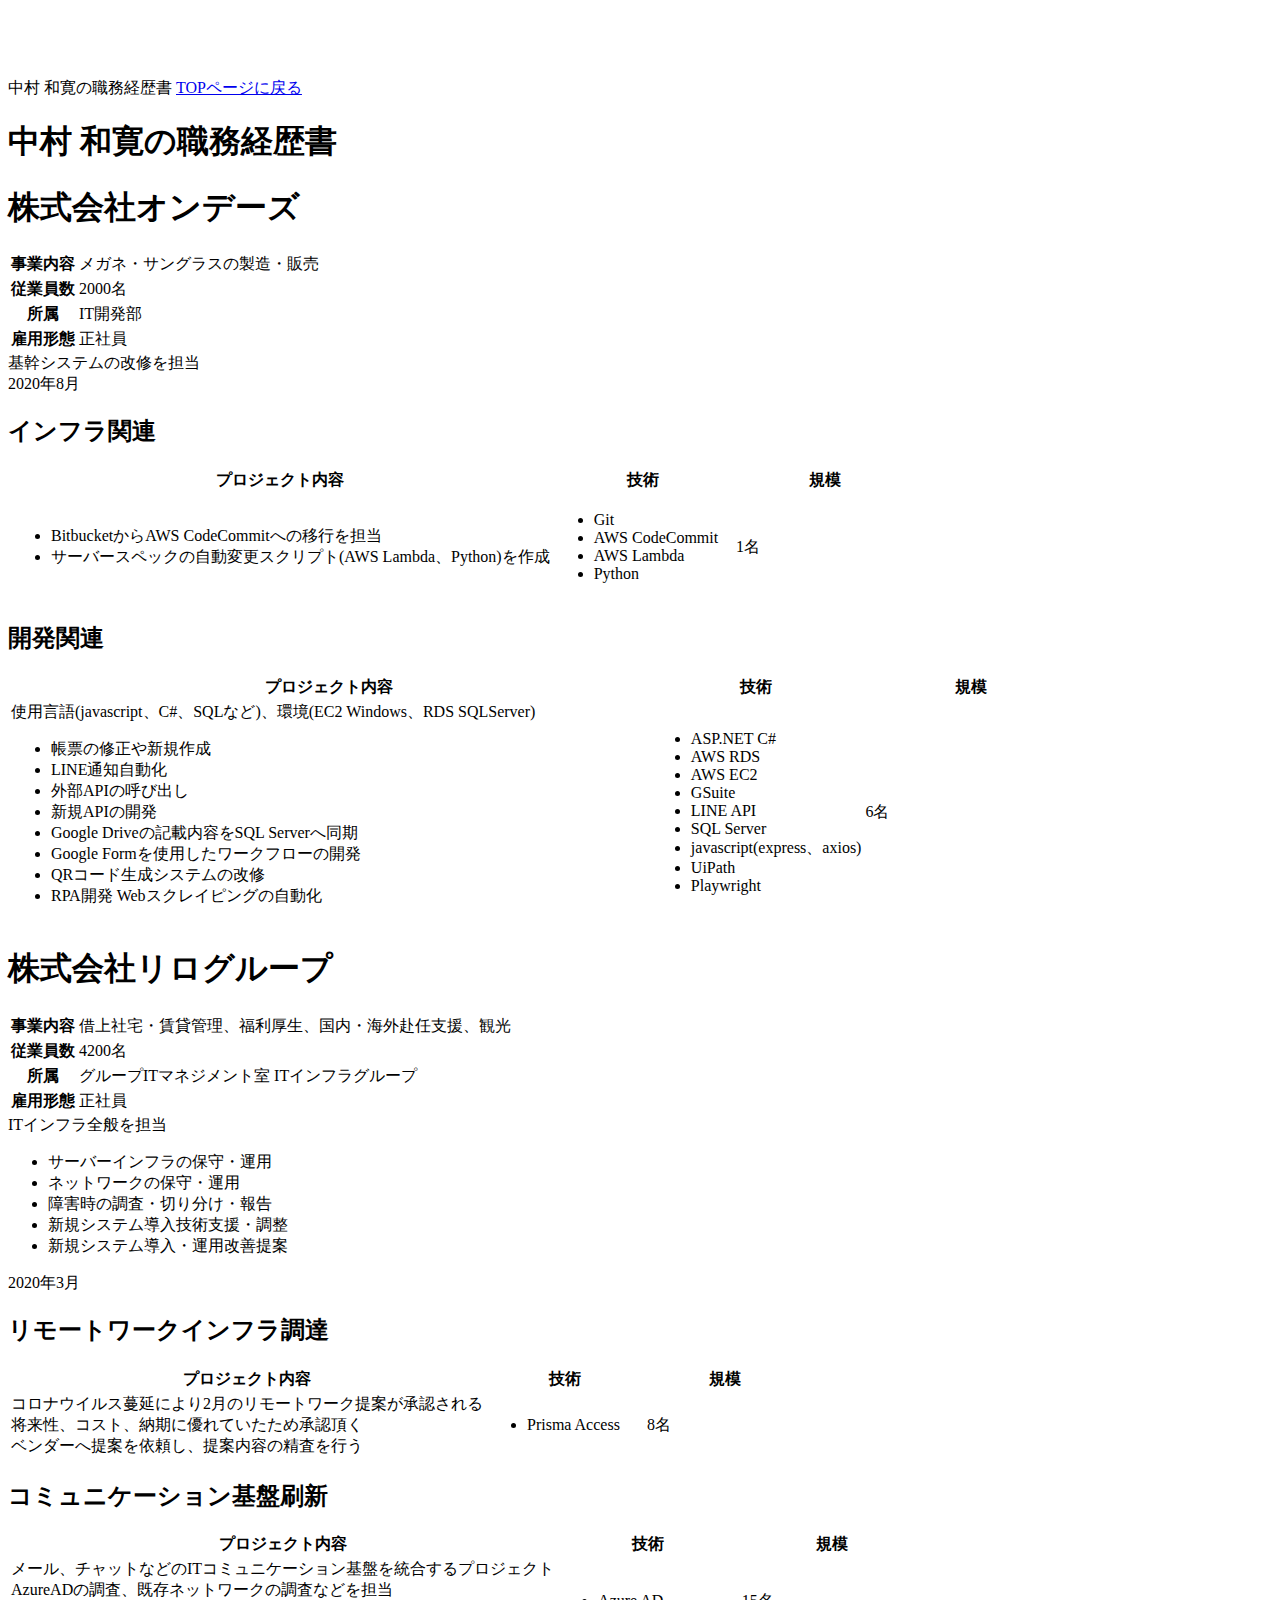
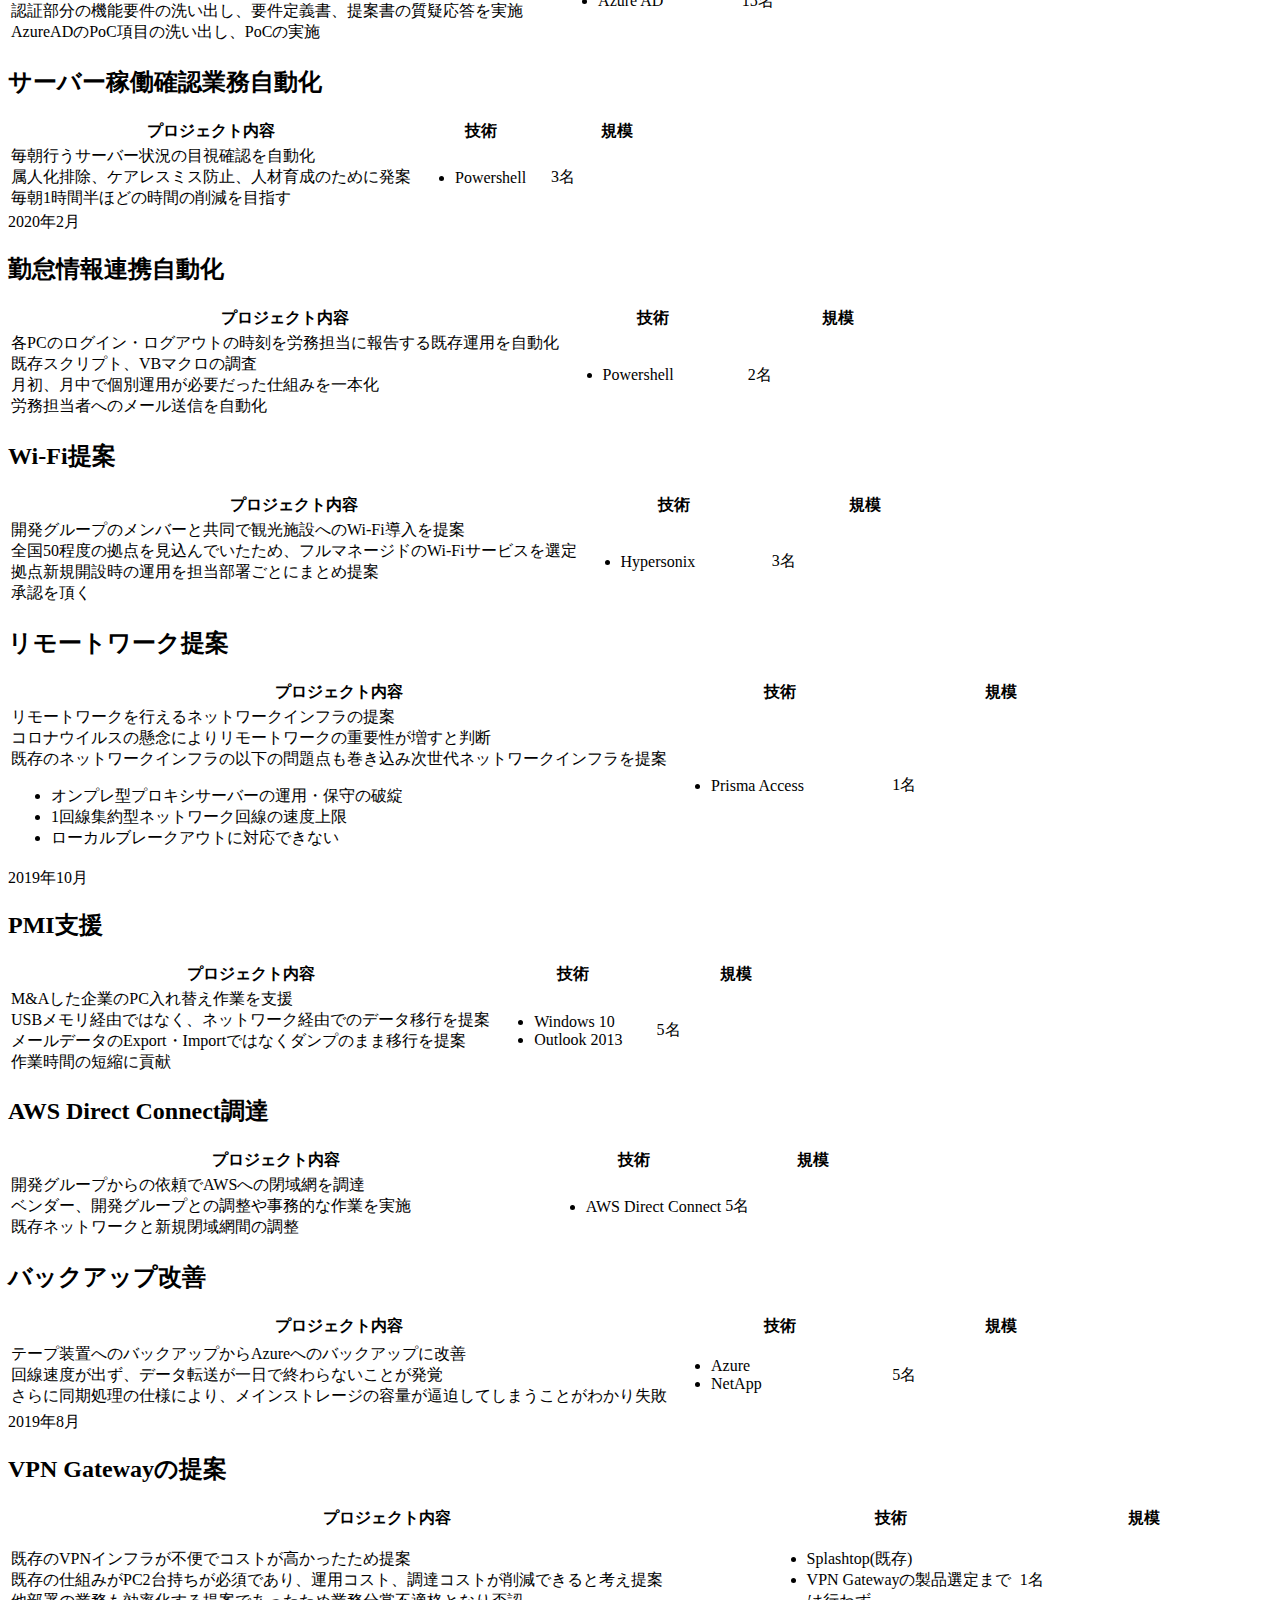
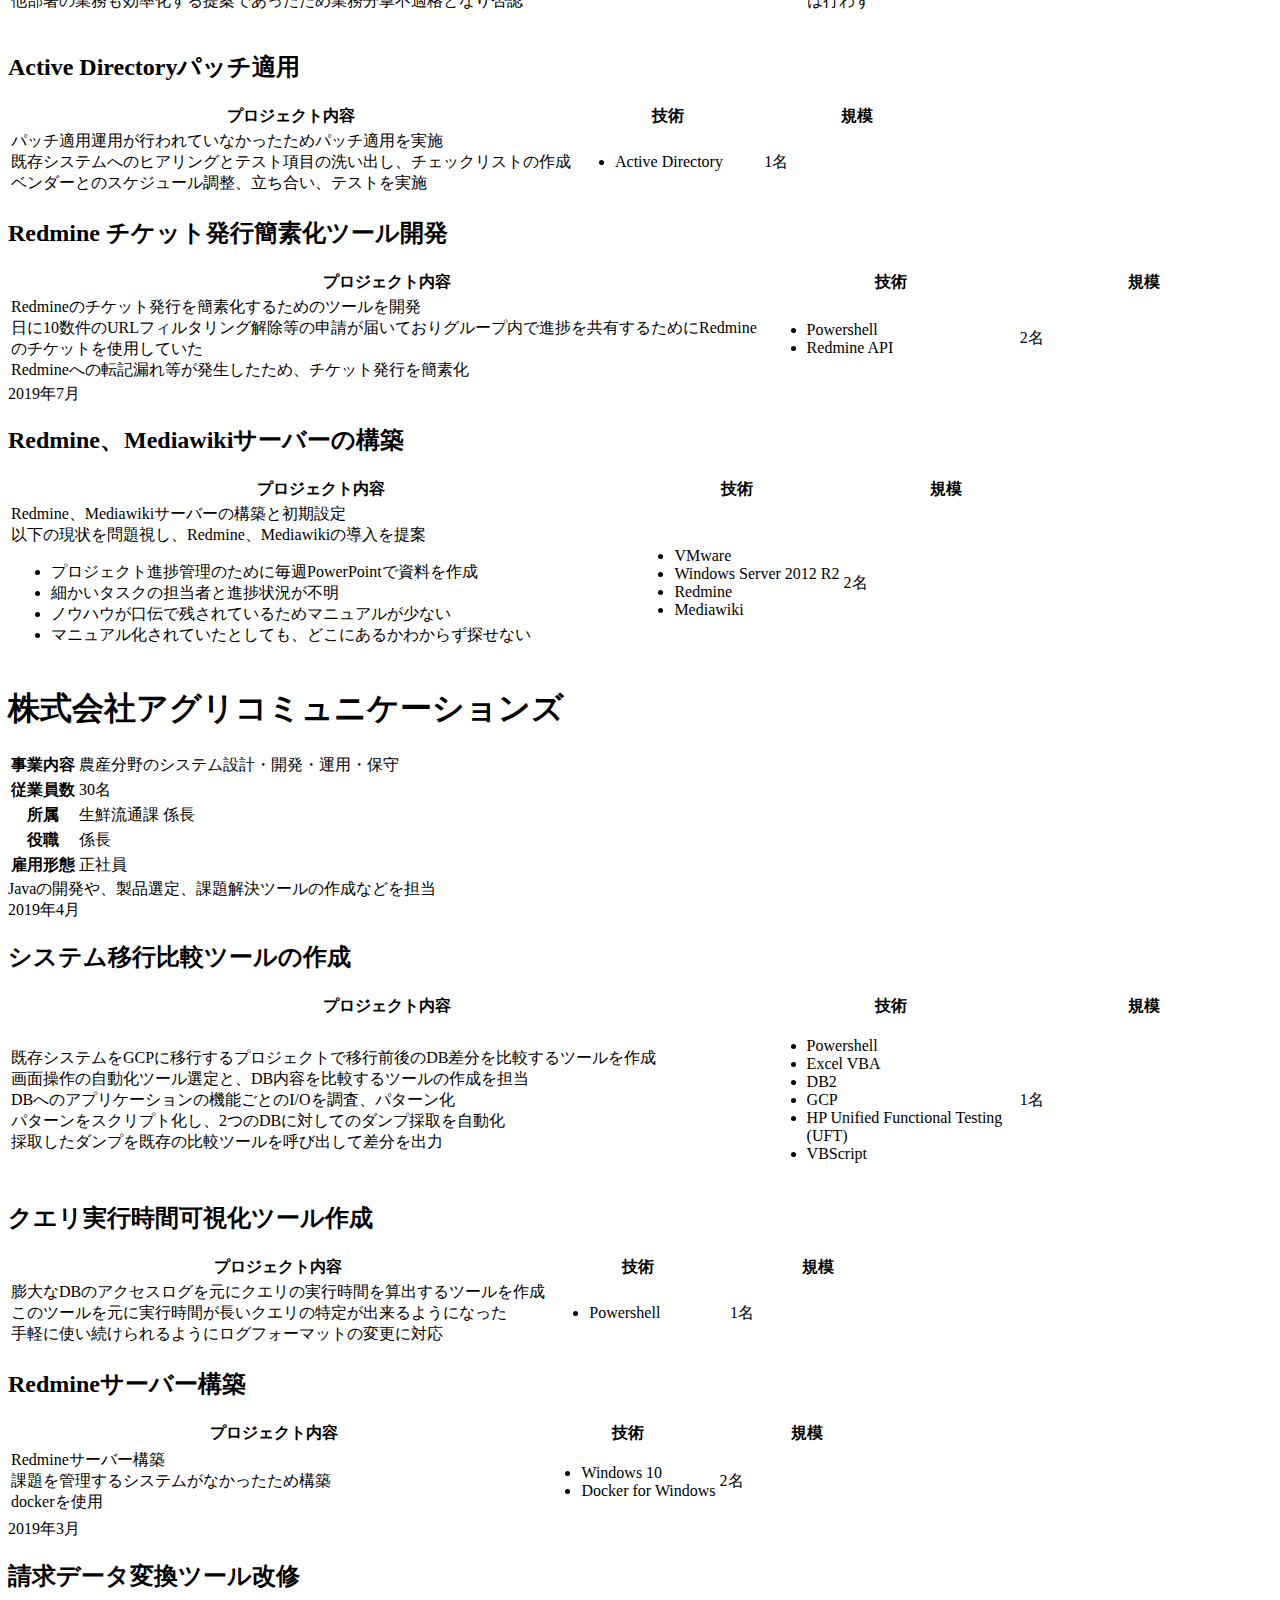
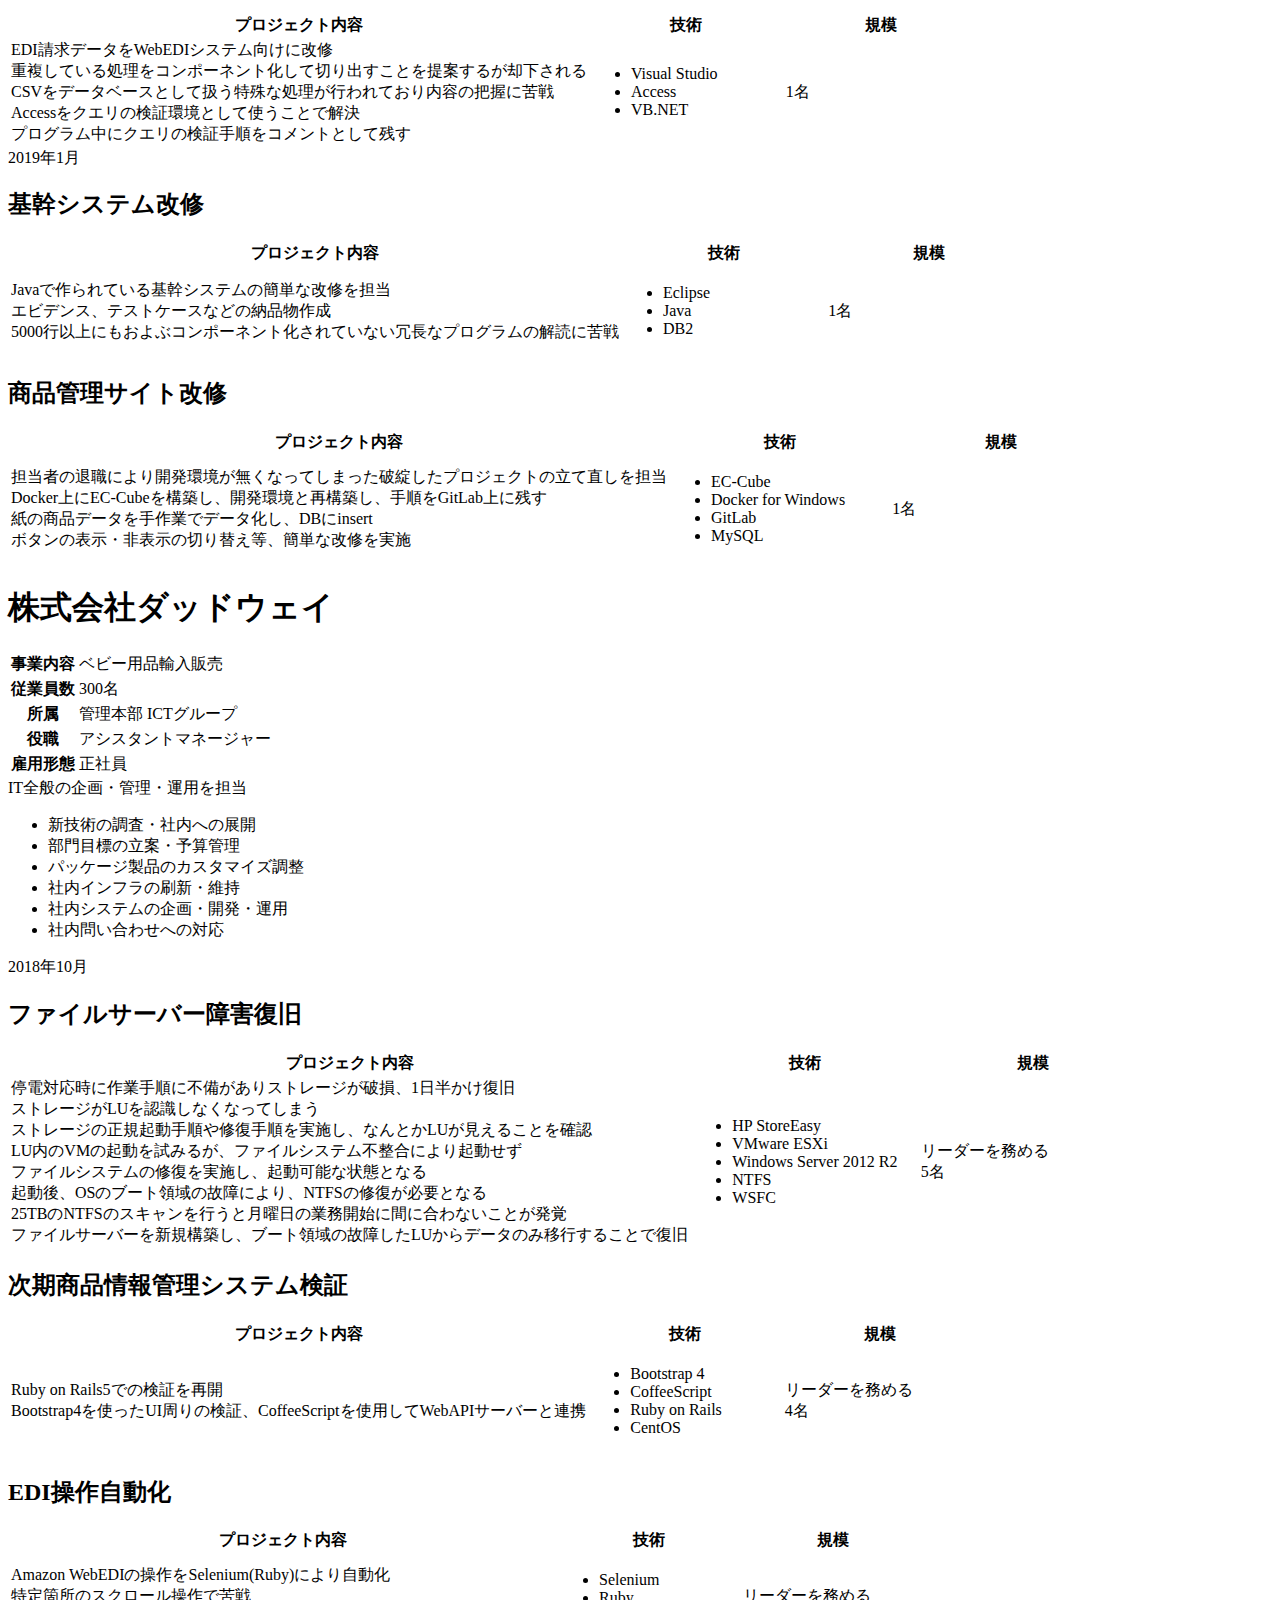
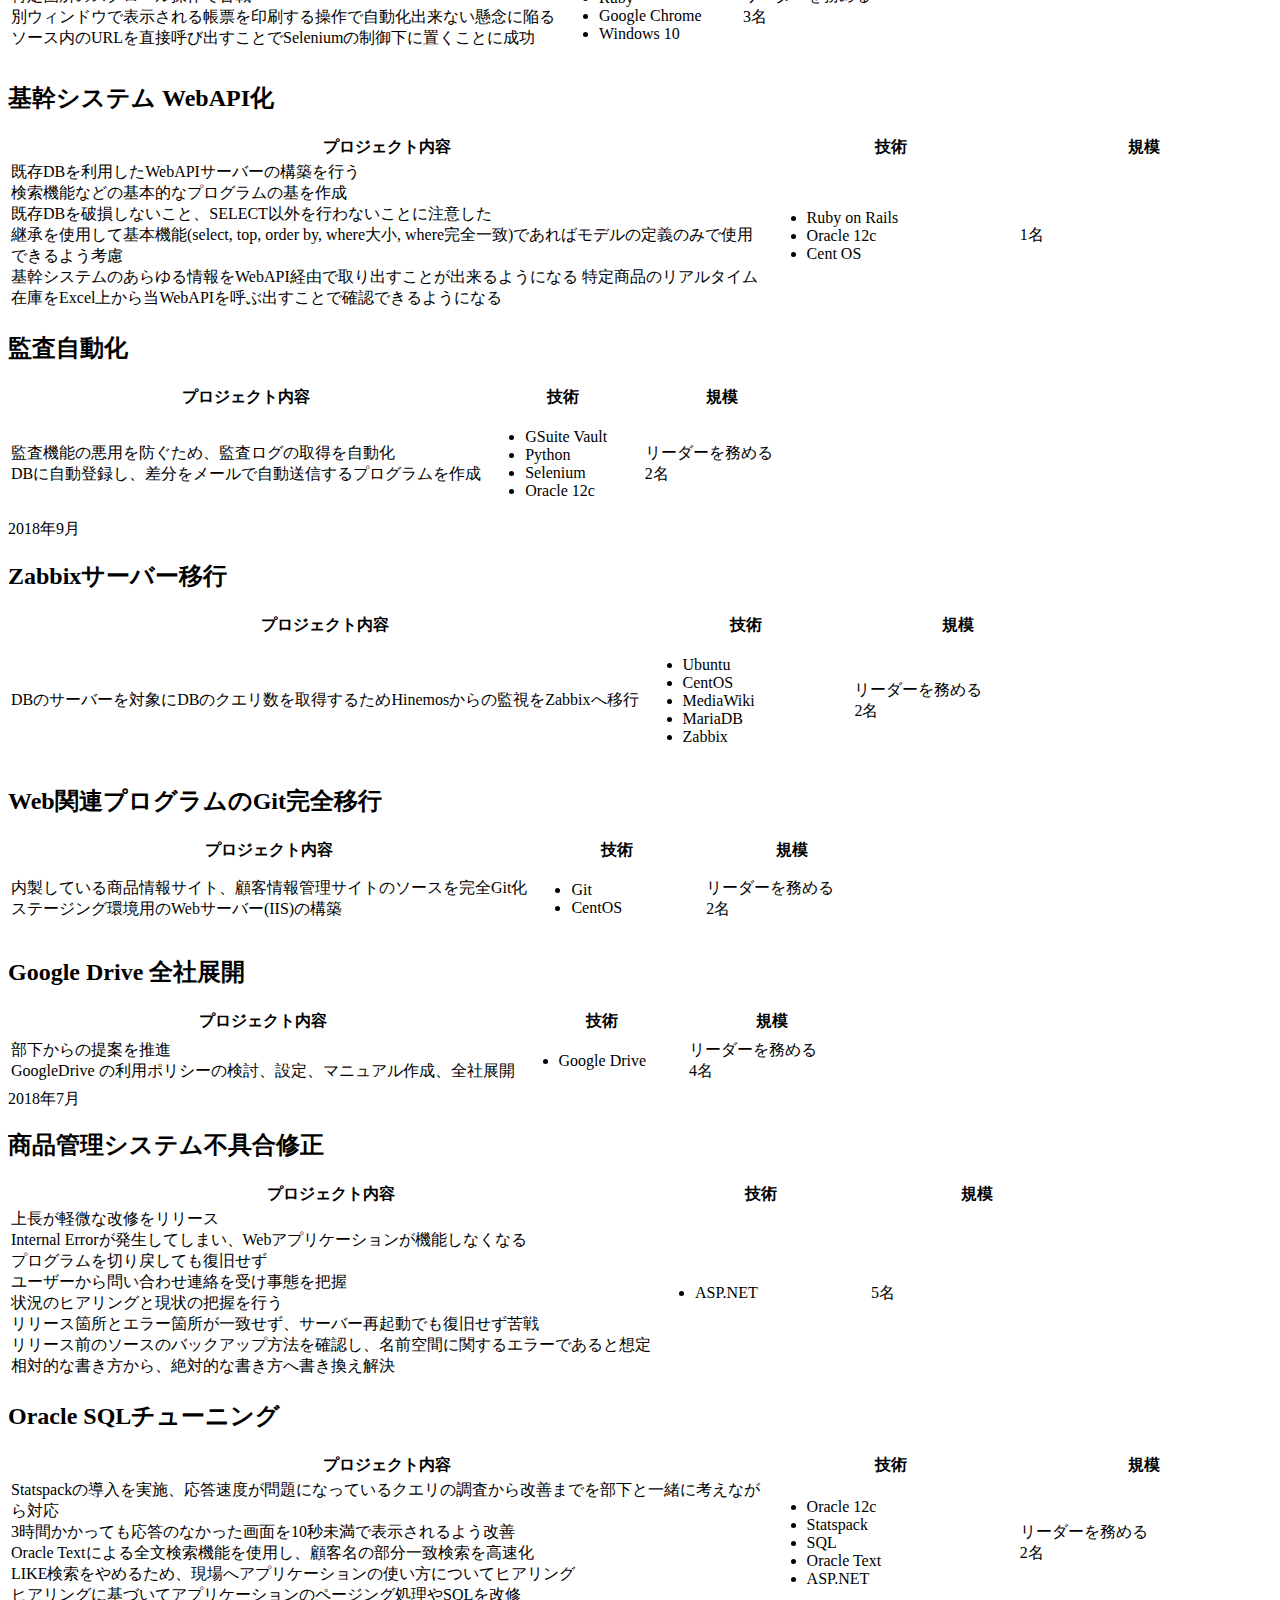
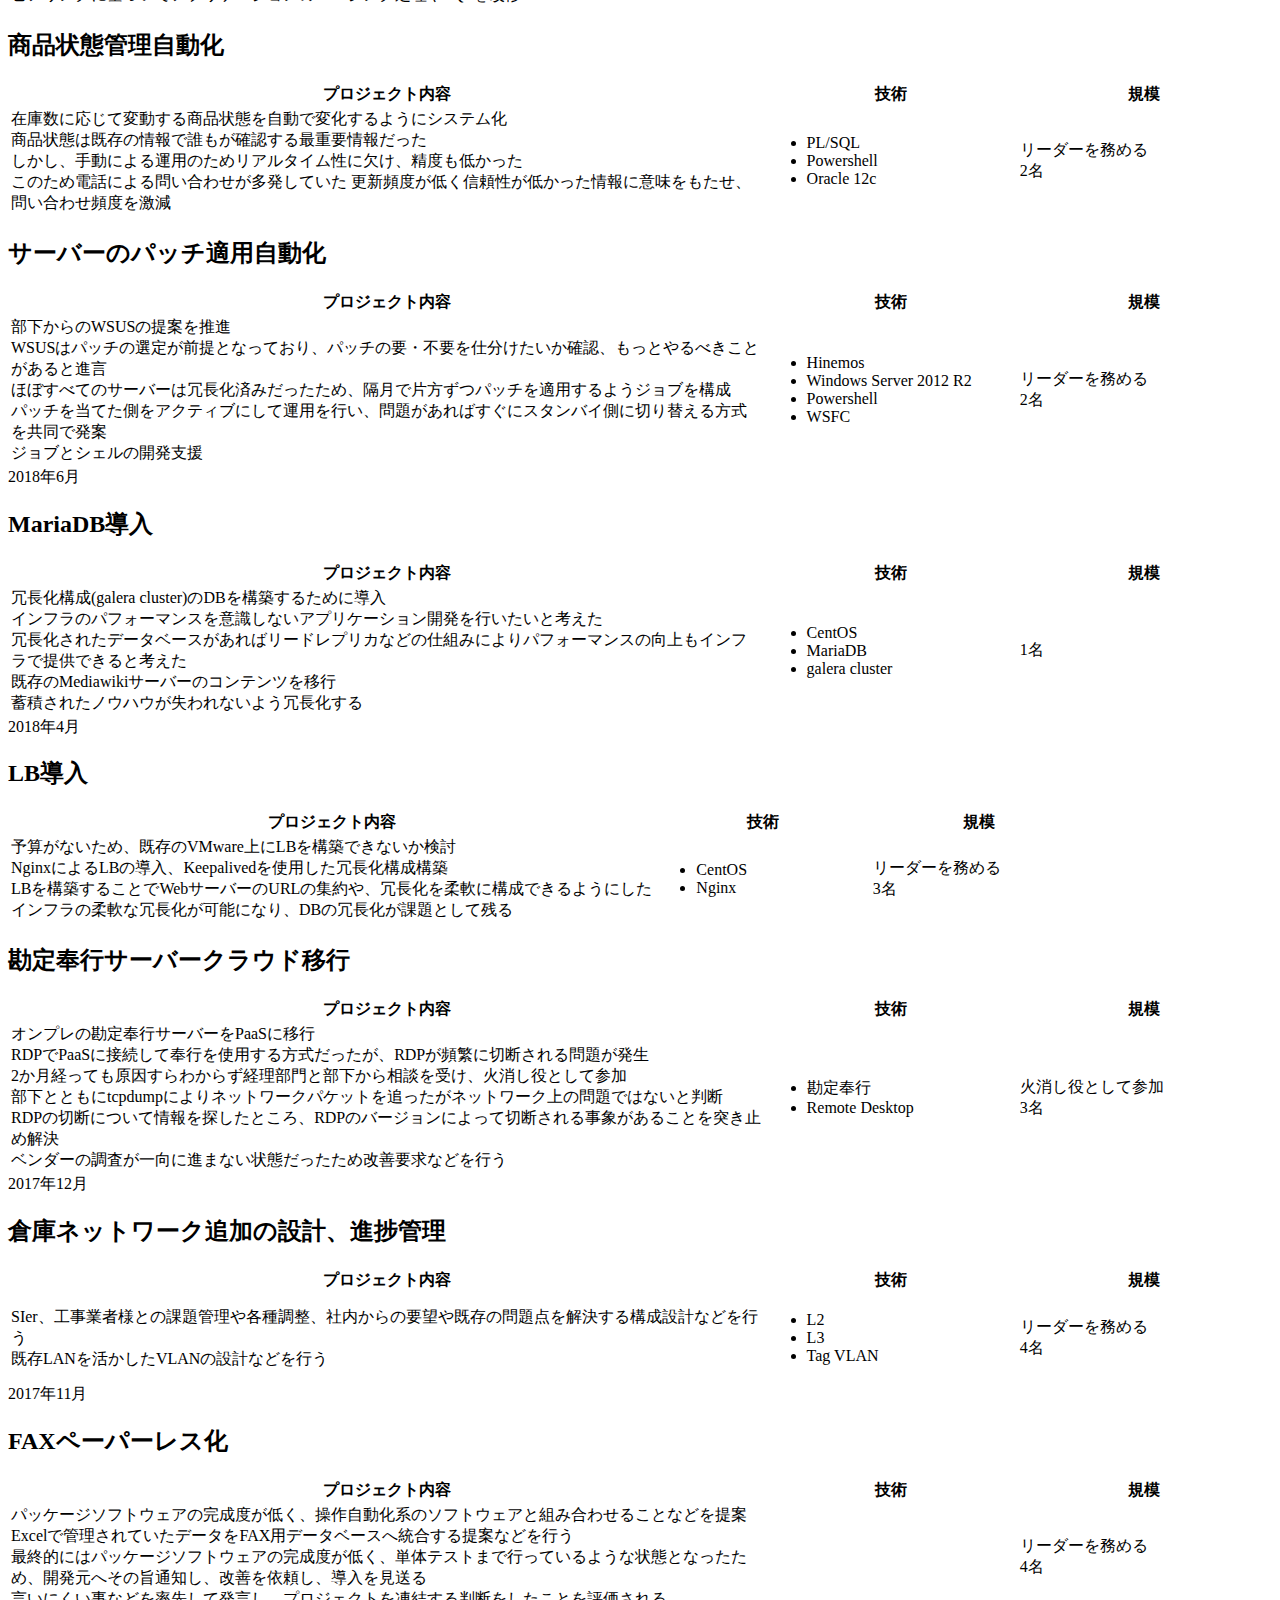
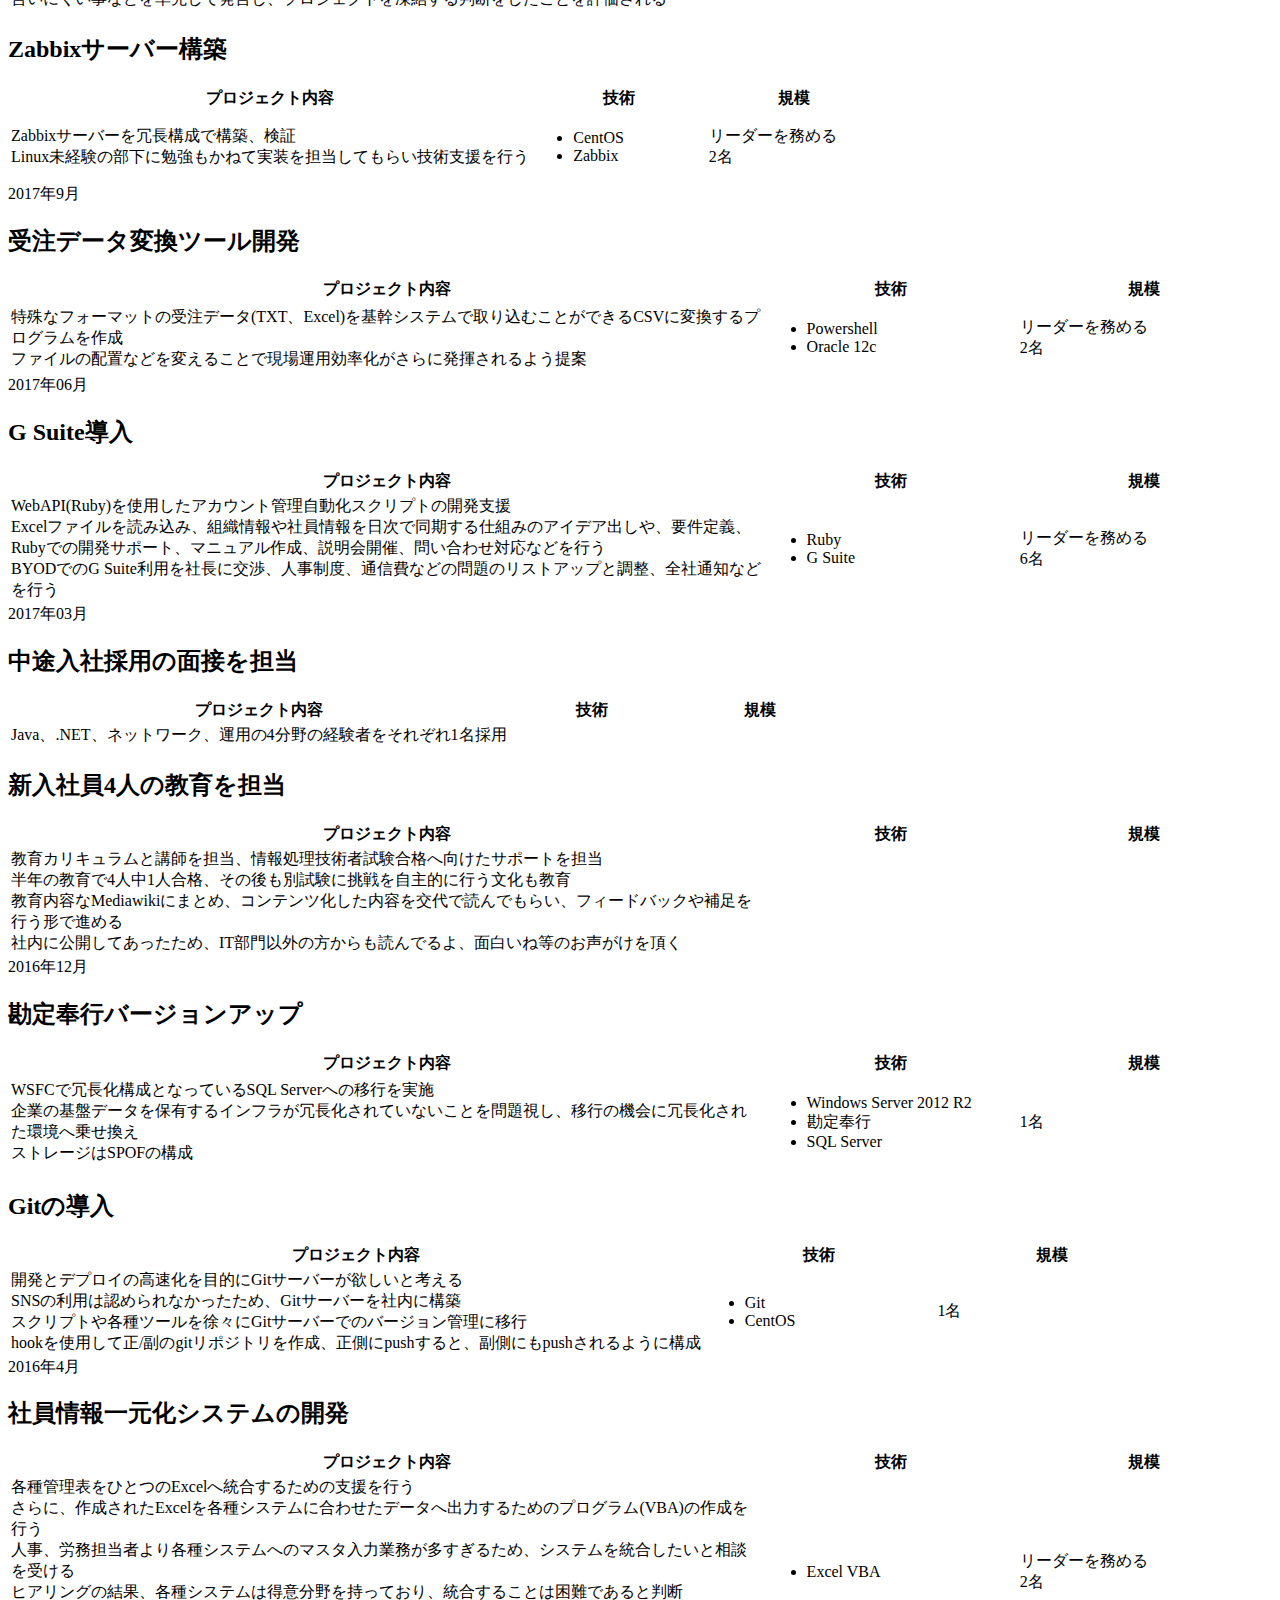
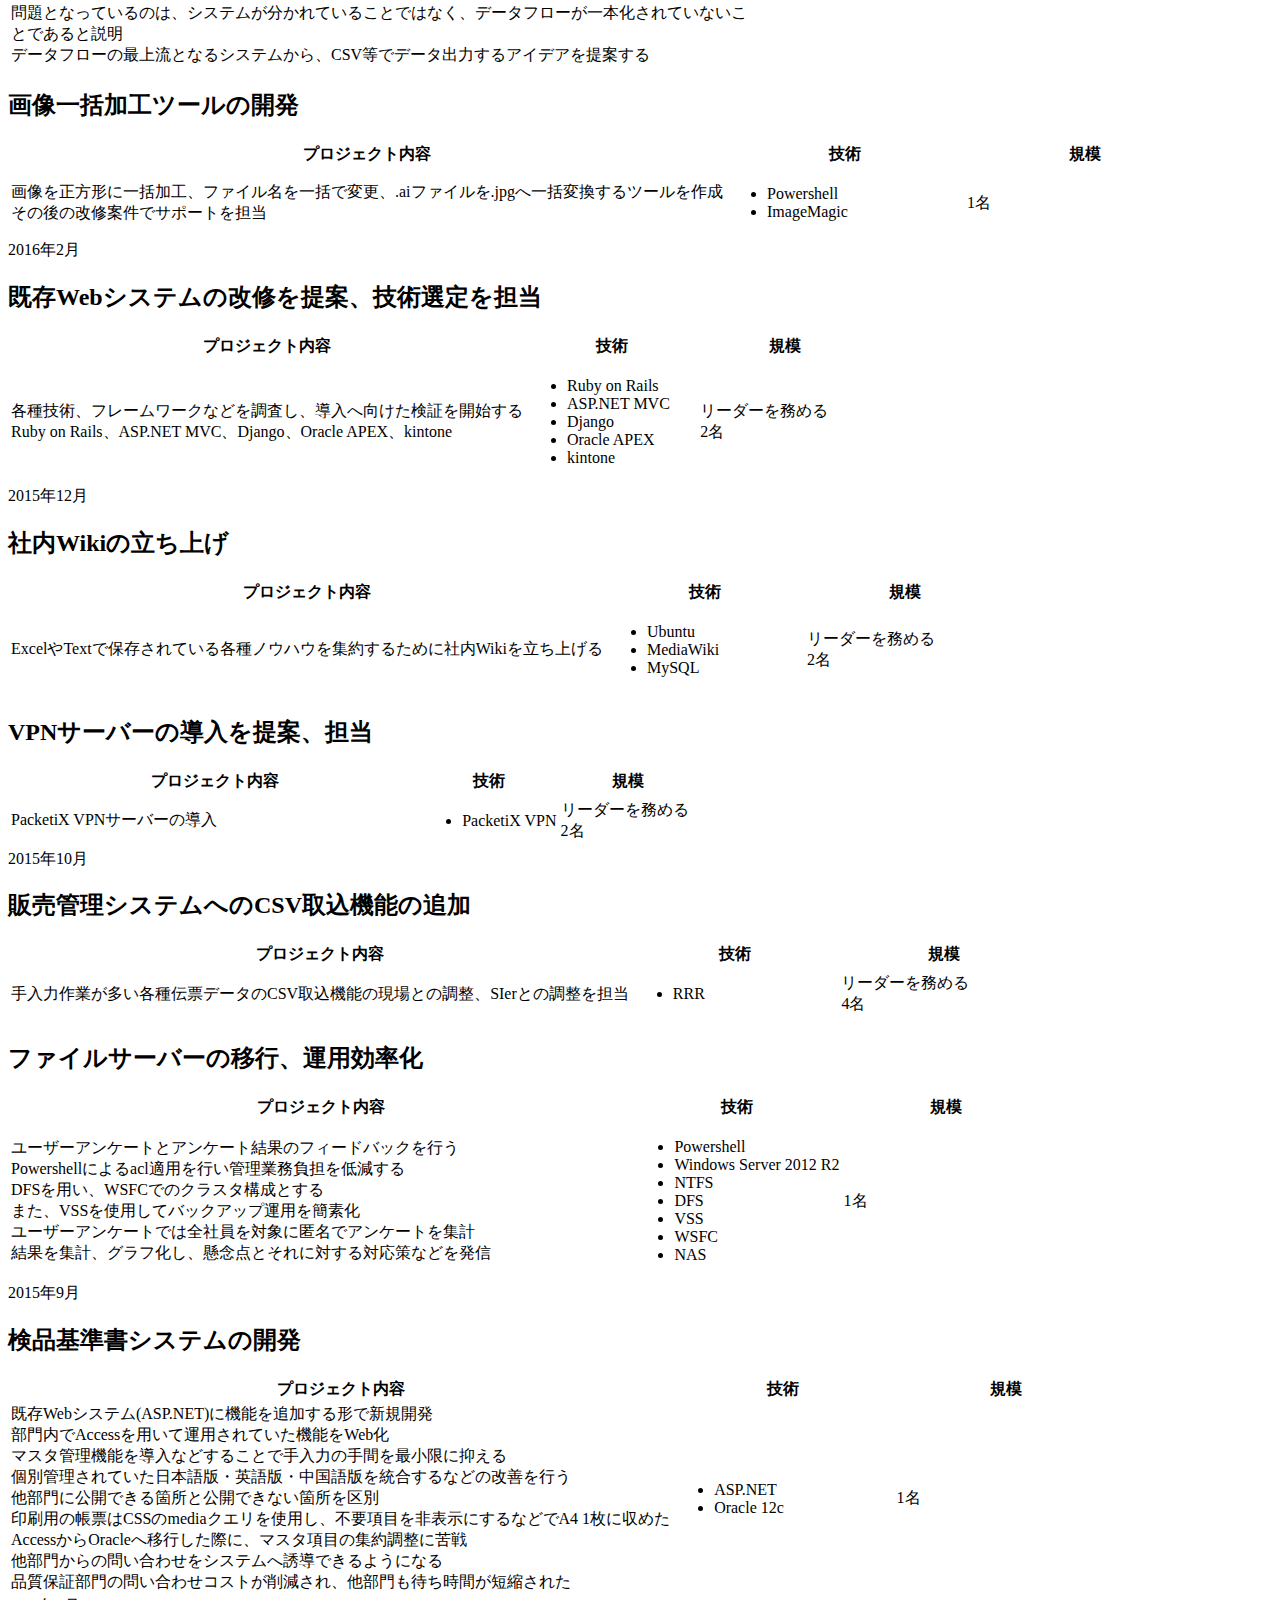
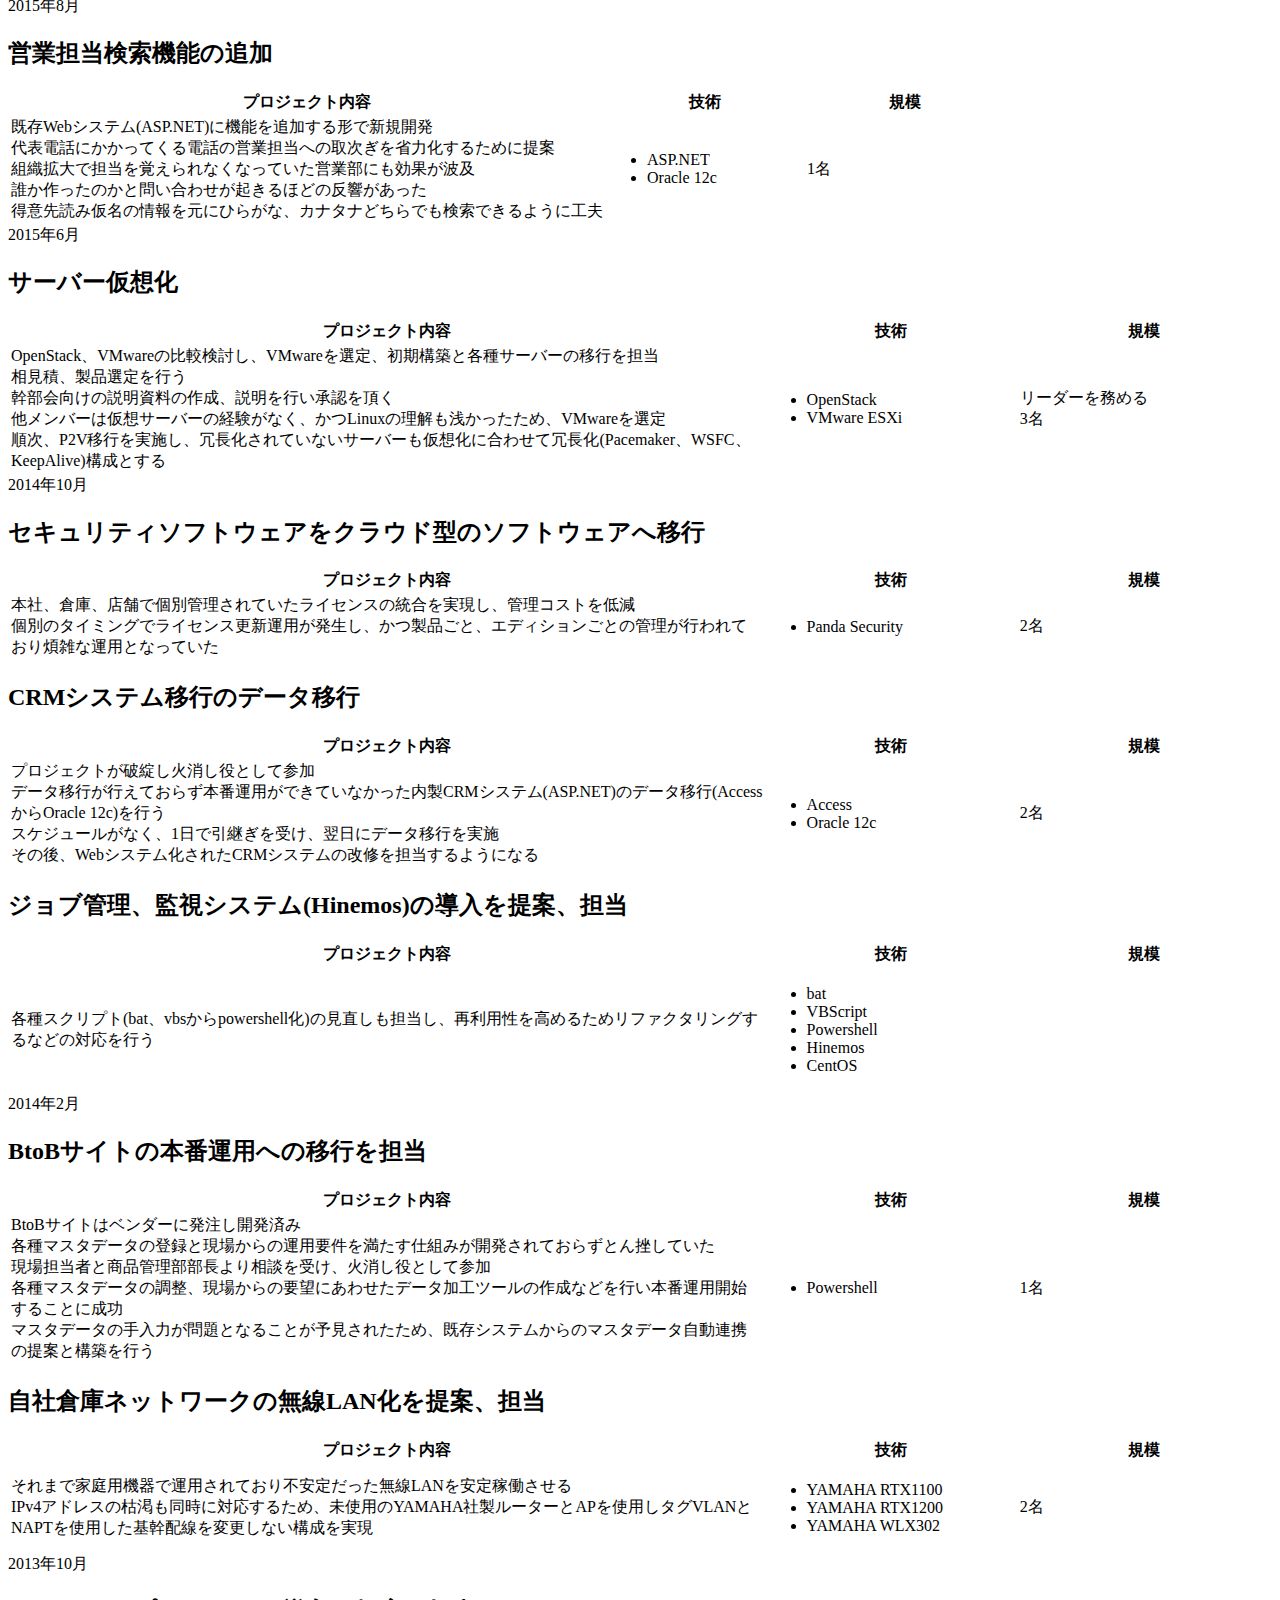
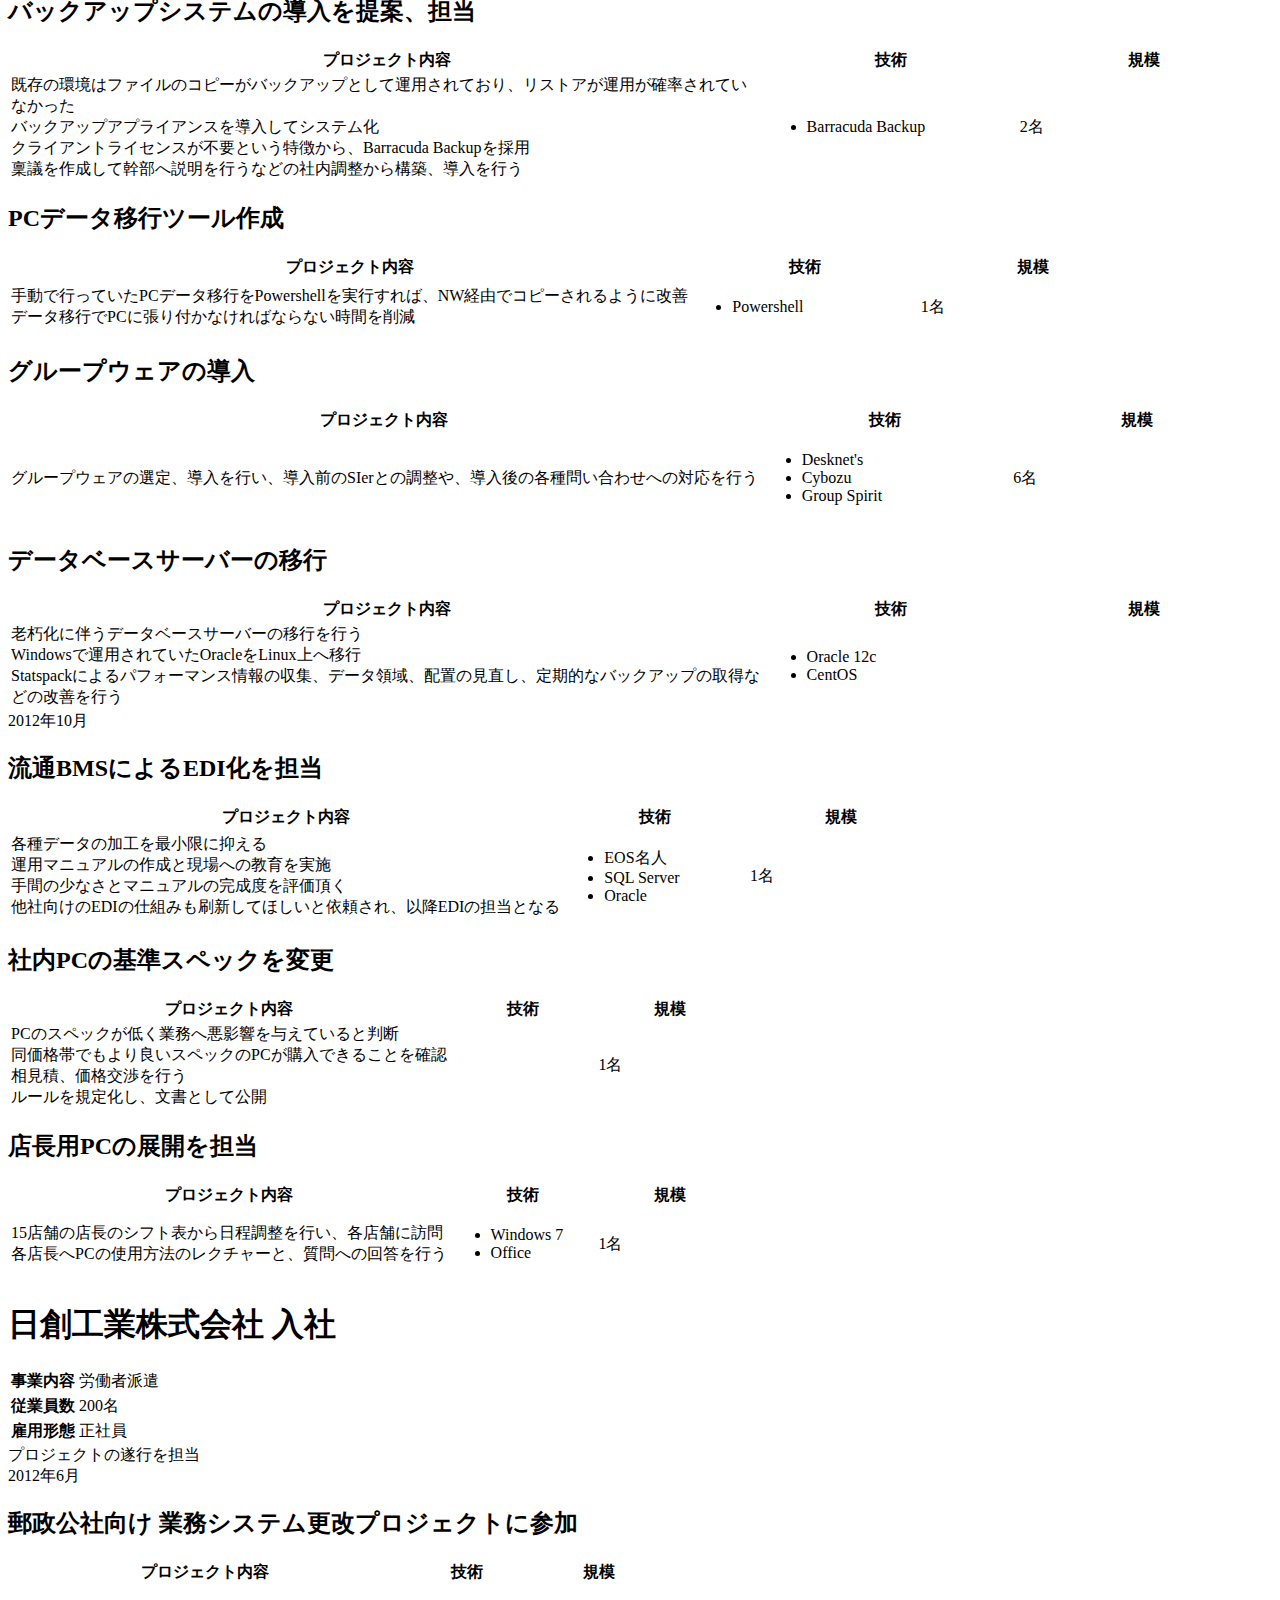
==== career.html @ aac7bb03 "RPAを追加、インフラと開発で大別" ====
<!DOCTYPE html>
<html>
<head>
    <!-- Global site tag (gtag.js) - Google Analytics -->
    <script async src="https://www.googletagmanager.com/gtag/js?id=UA-168912516-1"></script>
    <script>
        window.dataLayer = window.dataLayer || [];
        function gtag(){dataLayer.push(arguments);}
        gtag('js', new Date());

        gtag('config', 'UA-168912516-1');
    </script>

    <meta charset='utf-8'>
    <meta name="viewport" content="width=device-width, initial-scale=1, shrink-to-fit=no">
    <title>中村 和寛のポートフォリオ</title>

    <!-- for GitHub Pages
    <base href="https://kazuhironakamur.github.io/portfolio/" charset="utf-8" />
    -->
    <base href="https://kazuhironakamur.github.io/portfolio/" charset="utf-8" />

    <!-- Bootstrap CSS -->
    <link rel="stylesheet" href="https://stackpath.bootstrapcdn.com/bootstrap/4.2.1/css/bootstrap.min.css" integrity="sha384-GJzZqFGwb1QTTN6wy59ffF1BuGJpLSa9DkKMp0DgiMDm4iYMj70gZWKYbI706tWS" crossorigin="anonymous">
    <link rel="stylesheet" href="style.css" type="text/css" />
    <link rel="shortcut icon" type="image/x-icon" href="favicon.ico">
</head>
<body>
    <div class="container-fulid">
        <nav class="navbar fixed-top navbar-dark bg-dark">
            <span class="navbar-brand mb-0 h1">中村 和寛の職務経歴書</span>
            <a class="btn btn-light btn-sm" href="./index.html">
                TOPページに戻る
            </a>
        </nav>
    </div>
    
    <div class="container">
        <h1>
            中村 和寛の職務経歴書
        </h1>

        <div class="jumbotron">
            <h1>
                株式会社オンデーズ
            </h1>
            <table class="table table-bordered stripchart">
                <tbody>
                    <tr>
                        <th>事業内容</th>
                        <td>メガネ・サングラスの製造・販売</td>
                    </tr>
                    <tr>
                        <th>従業員数</th>
                        <td>2000名</td>
                    </tr>
                    <tr>
                        <th>所属</th>
                        <td>IT開発部</td>
                    </tr>
                    <tr>
                        <th>雇用形態</th>
                        <td>正社員</td>
                    </tr>
                </tbody>
            </table>
            <div>
                基幹システムの改修を担当
            </div>
        </div>

        <div class="badge badge-light">
            2020年8月
        </div>

        <h2>
            インフラ関連
        </h2>
        <table class="table table-bordered">
            <thead>
                <th style="width: 60%">プロジェクト内容</th>
                <th style="width: 20%">技術</th>
                <th style="width: 20%">規模</th>
            </thead>
            <tbody>
                <tr>
                    <td>
                        <ul>
                            <li>BitbucketからAWS CodeCommitへの移行を担当</li>
                            <li>サーバースペックの自動変更スクリプト(AWS Lambda、Python)を作成</li>
                        </ul>
                    </td>
                    <td>
                        <ul>
                            <li>Git</li>
                            <li>AWS CodeCommit</li>
                            <li>AWS Lambda</li>
                            <li>Python</li>
                        </ul>
                    </td>
                    <td>1名</td>
                </tr>
            </tbody>
        </table>

        <h2>
            開発関連
        </h2>
        <table class="table table-bordered">
            <thead>
                <th style="width: 60%">プロジェクト内容</th>
                <th style="width: 20%">技術</th>
                <th style="width: 20%">規模</th>
            </thead>
            <tbody>
                <tr>
                    <td>
                        使用言語(javascript、C#、SQLなど)、環境(EC2 Windows、RDS SQLServer) <br>
                        <ul>
                            <li>帳票の修正や新規作成</li>
                            <li>LINE通知自動化</li>
                            <li>外部APIの呼び出し</li>
                            <li>新規APIの開発</li>
                            <li>Google Driveの記載内容をSQL Serverへ同期</li>
                            <li>Google Formを使用したワークフローの開発</li>
                            <li>QRコード生成システムの改修</li>
                            <li>RPA開発 Webスクレイピングの自動化</li>
                        </ul>
                    </td>
                    <td>
                        <ul>
                            <li>ASP.NET C#</li>
                            <li>AWS RDS</li>
                            <li>AWS EC2</li>
                            <li>GSuite</li>
                            <li>LINE API</li>
                            <li>SQL Server</li>
                            <li>javascript(express、axios)</li>
                            <li>UiPath</li>
                            <li>Playwright</li>
                        </ul>
                    </td>
                    <td>6名</td>
                </tr>
            </tbody>
        </table>

        <div class="jumbotron">
            <h1>
                株式会社リログループ
            </h1>
            <table class="table table-bordered stripchart">
                <tbody>
                    <tr>
                        <th>事業内容</th>
                        <td>借上社宅・賃貸管理、福利厚生、国内・海外赴任支援、観光</td>
                    </tr>
                    <tr>
                        <th>従業員数</th>
                        <td>4200名</td>
                    </tr>
                    <tr>
                        <th>所属</th>
                        <td>グループITマネジメント室 ITインフラグループ</td>
                    </tr>
                    <tr>
                        <th>雇用形態</th>
                        <td>正社員</td>
                    </tr>
                </tbody>
            </table>
            <div>
                ITインフラ全般を担当
                <ul>
                    <li>サーバーインフラの保守・運用</li>
                    <li>ネットワークの保守・運用</li>
                    <li>障害時の調査・切り分け・報告</li>
                    <li>新規システム導入技術支援・調整</li>
                    <li>新規システム導入・運用改善提案</li>
                </ul>
            </div>
        </div>

        <div class="badge badge-light">
            2020年3月
        </div>

        <h2>
            リモートワークインフラ調達
        </h2>
        <table class="table table-bordered">
            <thead>
                <th style="width: 60%">プロジェクト内容</th>
                <th style="width: 20%">技術</th>
                <th style="width: 20%">規模</th>
            </thead>
            <tbody>
                <tr>
                    <td>
                        <div>
                            コロナウイルス蔓延により2月のリモートワーク提案が承認される
                        </div>
                        <div>
                            将来性、コスト、納期に優れていたため承認頂く<br>
                            ベンダーへ提案を依頼し、提案内容の精査を行う
                        </div>
                    </td>
                    <td>
                        <ul>
                            <li>Prisma Access</li>
                        </ul>
                    </td>
                    <td>8名</td>
                </tr>
            </tbody>
        </table>

        <h2>
            コミュニケーション基盤刷新
        </h2>
        <table class="table table-bordered">
            <thead>
                <th style="width: 60%">プロジェクト内容</th>
                <th style="width: 20%">技術</th>
                <th style="width: 20%">規模</th>
            </thead>
            <tbody>
                <tr>
                    <td>
                        <div>
                            メール、チャットなどのITコミュニケーション基盤を統合するプロジェクト
                        </div>
                        <div>
                            AzureADの調査、既存ネットワークの調査などを担当<br>
                            認証部分の機能要件の洗い出し、要件定義書、提案書の質疑応答を実施<br>
                            AzureADのPoC項目の洗い出し、PoCの実施
                        </div>
                    </td>
                    <td>
                        <ul>
                            <li>Azure AD</li>
                        </ul>
                    </td>
                    <td>15名</td>
                </tr>
            </tbody>
        </table>

        <h2>
            サーバー稼働確認業務自動化
        </h2>
        <table class="table table-bordered">
            <thead>
                <th style="width: 60%">プロジェクト内容</th>
                <th style="width: 20%">技術</th>
                <th style="width: 20%">規模</th>
            </thead>
            <tbody>
                <tr>
                    <td>
                        <div>
                            毎朝行うサーバー状況の目視確認を自動化
                        </div>
                        <div>
                            属人化排除、ケアレスミス防止、人材育成のために発案<br>
                            毎朝1時間半ほどの時間の削減を目指す
                        </div>
                    </td>
                    <td>
                        <ul>
                            <li>Powershell</li>
                        </ul>
                    </td>
                    <td>3名</td>
                </tr>
            </tbody>
        </table>

        <div class="badge badge-light">
            2020年2月
        </div>

        <h2>
            勤怠情報連携自動化
        </h2>
        <table class="table table-bordered">
            <thead>
                <th style="width: 60%">プロジェクト内容</th>
                <th style="width: 20%">技術</th>
                <th style="width: 20%">規模</th>
            </thead>
            <tbody>
                <tr>
                    <td>
                        <div>
                            各PCのログイン・ログアウトの時刻を労務担当に報告する既存運用を自動化
                        </div>
                        <div>
                            既存スクリプト、VBマクロの調査<br>
                            月初、月中で個別運用が必要だった仕組みを一本化<br>
                            労務担当者へのメール送信を自動化
                        </div>
                    </td>
                    <td>
                        <ul>
                            <li>Powershell</li>
                        </ul>
                    </td>
                    <td>2名</td>
                </tr>
            </tbody>
        </table>

        <h2>
            Wi-Fi提案
        </h2>
        <table class="table table-bordered">
            <thead>
                <th style="width: 60%">プロジェクト内容</th>
                <th style="width: 20%">技術</th>
                <th style="width: 20%">規模</th>
            </thead>
            <tbody>
                <tr>
                    <td>
                        <div>
                            開発グループのメンバーと共同で観光施設へのWi-Fi導入を提案
                        </div>
                        <div>
                            全国50程度の拠点を見込んでいたため、フルマネージドのWi-Fiサービスを選定<br>
                            拠点新規開設時の運用を担当部署ごとにまとめ提案<br>
                            承認を頂く
                        </div>
                    </td>
                    <td>
                        <ul>
                            <li>Hypersonix</li>
                        </ul>
                    </td>
                    <td>3名</td>
                </tr>
            </tbody>
        </table>

        <h2>
            リモートワーク提案
        </h2>
        <table class="table table-bordered">
            <thead>
                <th style="width: 60%">プロジェクト内容</th>
                <th style="width: 20%">技術</th>
                <th style="width: 20%">規模</th>
            </thead>
            <tbody>
                <tr>
                    <td>
                        <div>
                            リモートワークを行えるネットワークインフラの提案
                        </div>
                        <div>
                            コロナウイルスの懸念によりリモートワークの重要性が増すと判断<br>
                            既存のネットワークインフラの以下の問題点も巻き込み次世代ネットワークインフラを提案<br>
                            <ul>
                                <li>オンプレ型プロキシサーバーの運用・保守の破綻</li>
                                <li>1回線集約型ネットワーク回線の速度上限</li>
                                <li>ローカルブレークアウトに対応できない</li>
                            </ul>
                        </div>
                    </td>
                    <td>
                        <ul>
                            <li>Prisma Access</li>
                        </ul>
                    </td>
                    <td>1名</td>
                </tr>
            </tbody>
        </table>

        <div class="badge badge-light">
            2019年10月
        </div>

        <h2>
            PMI支援
        </h2>
        <table class="table table-bordered">
            <thead>
                <th style="width: 60%">プロジェクト内容</th>
                <th style="width: 20%">技術</th>
                <th style="width: 20%">規模</th>
            </thead>
            <tbody>
                <tr>
                    <td>
                        <div>
                            M&Aした企業のPC入れ替え作業を支援
                        </div>
                        <div>
                            USBメモリ経由ではなく、ネットワーク経由でのデータ移行を提案<br>
                            メールデータのExport・Importではなくダンプのまま移行を提案<br>
                            作業時間の短縮に貢献
                        </div>
                    </td>
                    <td>
                        <ul>
                            <li>Windows 10</li>
                            <li>Outlook 2013</li>
                        </ul>
                    </td>
                    <td>5名</td>
                </tr>
            </tbody>
        </table>

        <h2>
            AWS Direct Connect調達
        </h2>
        <table class="table table-bordered">
            <thead>
                <th style="width: 60%">プロジェクト内容</th>
                <th style="width: 20%">技術</th>
                <th style="width: 20%">規模</th>
            </thead>
            <tbody>
                <tr>
                    <td>
                        <div>
                            開発グループからの依頼でAWSへの閉域網を調達
                        </div>
                        <div>
                            ベンダー、開発グループとの調整や事務的な作業を実施<br>
                            既存ネットワークと新規閉域網間の調整
                        </div>
                    </td>
                    <td>
                        <ul>
                            <li>AWS Direct Connect</li>
                        </ul>
                    </td>
                    <td>5名</td>
                </tr>
            </tbody>
        </table>

        <h2>
            バックアップ改善
        </h2>
        <table class="table table-bordered">
            <thead>
                <th style="width: 60%">プロジェクト内容</th>
                <th style="width: 20%">技術</th>
                <th style="width: 20%">規模</th>
            </thead>
            <tbody>
                <tr>
                    <td>
                        <div>
                            テープ装置へのバックアップからAzureへのバックアップに改善
                        </div>
                        <div>
                            回線速度が出ず、データ転送が一日で終わらないことが発覚<br>
                            さらに同期処理の仕様により、メインストレージの容量が逼迫してしまうことがわかり失敗
                        </div>
                    </td>
                    <td>
                        <ul>
                            <li>Azure</li>
                            <li>NetApp</li>
                        </ul>
                    </td>
                    <td>5名</td>
                </tr>
            </tbody>
        </table>

        <div class="badge badge-light">
            2019年8月
        </div>

        <h2>
            VPN Gatewayの提案
        </h2>
        <table class="table table-bordered">
            <thead>
                <th style="width: 60%">プロジェクト内容</th>
                <th style="width: 20%">技術</th>
                <th style="width: 20%">規模</th>
            </thead>
            <tbody>
                <tr>
                    <td>
                        <div>
                            既存のVPNインフラが不便でコストが高かったため提案
                        </div>
                        <div>
                            既存の仕組みがPC2台持ちが必須であり、運用コスト、調達コストが削減できると考え提案<br>
                            他部署の業務も効率化する提案であったため業務分掌不適格となり否認
                        </div>
                    </td>
                    <td>
                        <ul>
                            <li>Splashtop(既存)</li>
                            <li>VPN Gatewayの製品選定までは行わず</li>
                        </ul>
                    </td>
                    <td>1名</td>
                </tr>
            </tbody>
        </table>

        <h2>
            Active Directoryパッチ適用
        </h2>
        <table class="table table-bordered">
            <thead>
                <th style="width: 60%">プロジェクト内容</th>
                <th style="width: 20%">技術</th>
                <th style="width: 20%">規模</th>
            </thead>
            <tbody>
                <tr>
                    <td>
                        <div>
                            パッチ適用運用が行われていなかったためパッチ適用を実施
                        </div>
                        <div>
                            既存システムへのヒアリングとテスト項目の洗い出し、チェックリストの作成<br>
                            ベンダーとのスケジュール調整、立ち合い、テストを実施
                        </div>
                    </td>
                    <td>
                        <ul>
                            <li>Active Directory</li>
                        </ul>
                    </td>
                    <td>1名</td>
                </tr>
            </tbody>
        </table>

        <h2>
            Redmine チケット発行簡素化ツール開発
        </h2>
        <table class="table table-bordered">
            <thead>
                <th style="width: 60%">プロジェクト内容</th>
                <th style="width: 20%">技術</th>
                <th style="width: 20%">規模</th>
            </thead>
            <tbody>
                <tr>
                    <td>
                        <div>
                            Redmineのチケット発行を簡素化するためのツールを開発
                        </div>
                        <div>
                            日に10数件のURLフィルタリング解除等の申請が届いておりグループ内で進捗を共有するためにRedmineのチケットを使用していた<br>
                            Redmineへの転記漏れ等が発生したため、チケット発行を簡素化
                        </div>
                    </td>
                    <td>
                        <ul>
                            <li>Powershell</li>
                            <li>Redmine API</li>
                        </ul>
                    </td>
                    <td>2名</td>
                </tr>
            </tbody>
        </table>

        <div class="badge badge-light">
            2019年7月
        </div>

        <h2>
            Redmine、Mediawikiサーバーの構築
        </h2>
        <table class="table table-bordered">
            <thead>
                <th style="width: 60%">プロジェクト内容</th>
                <th style="width: 20%">技術</th>
                <th style="width: 20%">規模</th>
            </thead>
            <tbody>
                <tr>
                    <td>
                        <div>
                            Redmine、Mediawikiサーバーの構築と初期設定
                        </div>
                        <div>
                            以下の現状を問題視し、Redmine、Mediawikiの導入を提案
                            <ul>
                                <li>プロジェクト進捗管理のために毎週PowerPointで資料を作成</li>
                                <li>細かいタスクの担当者と進捗状況が不明</li>
                                <li>ノウハウが口伝で残されているためマニュアルが少ない</li>
                                <li>マニュアル化されていたとしても、どこにあるかわからず探せない</li>
                            </ul>
                        </div>
                    </td>
                    <td>
                        <ul>
                            <li>VMware</li>
                            <li>Windows Server 2012 R2</li>
                            <li>Redmine</li>
                            <li>Mediawiki</li>
                        </ul>
                    </td>
                    <td>2名</td>
                </tr>
            </tbody>
        </table>


        <div class="jumbotron">
            <h1>
                株式会社アグリコミュニケーションズ
            </h1>
            <table class="table table-bordered stripchart">
                <tbody>
                    <tr>
                        <th>事業内容</th>
                        <td>農産分野のシステム設計・開発・運用・保守</td>
                    </tr>
                    <tr>
                        <th>従業員数</th>
                        <td>30名</td>
                    </tr>
                    <tr>
                        <th>所属</th>
                        <td>生鮮流通課 係長</td>
                    </tr>
                    <tr>
                        <th>役職</th>
                        <td>係長</td>
                    </tr>
                    <tr>
                        <th>雇用形態</th>
                        <td>正社員</td>
                    </tr>
                </tbody>
            </table>
            <div>
                Javaの開発や、製品選定、課題解決ツールの作成などを担当
            </div>
        </div> 

        <div class="badge badge-light">
            2019年4月
        </div>

        <h2>
            システム移行比較ツールの作成
        </h2>
        <table class="table table-bordered">
            <thead>
                <th style="width: 60%">プロジェクト内容</th>
                <th style="width: 20%">技術</th>
                <th style="width: 20%">規模</th>
            </thead>
            <tbody>
                <tr>
                    <td>
                        <div>
                            既存システムをGCPに移行するプロジェクトで移行前後のDB差分を比較するツールを作成
                        </div>
                        <div>
                            画面操作の自動化ツール選定と、DB内容を比較するツールの作成を担当<br>
                            DBへのアプリケーションの機能ごとのI/Oを調査、パターン化<br>
                            パターンをスクリプト化し、2つのDBに対してのダンプ採取を自動化<br>
                            採取したダンプを既存の比較ツールを呼び出して差分を出力
                        </div>
                    </td>
                    <td>
                        <ul>
                            <li>Powershell</li>
                            <li>Excel VBA</li>
                            <li>DB2</li>
                            <li>GCP</li>
                            <li>HP Unified Functional Testing (UFT)</li>
                            <li>VBScript</li>
                        </ul>
                    </td>
                    <td>1名</td>
                </tr>
            </tbody>
        </table>

        <h2>
            クエリ実行時間可視化ツール作成
        </h2>
        <table class="table table-bordered">
            <thead>
                <th style="width: 60%">プロジェクト内容</th>
                <th style="width: 20%">技術</th>
                <th style="width: 20%">規模</th>
            </thead>
            <tbody>
                <tr>
                    <td>
                        <div>
                            膨大なDBのアクセスログを元にクエリの実行時間を算出するツールを作成<br>
                            このツールを元に実行時間が長いクエリの特定が出来るようになった<br>
                            手軽に使い続けられるようにログフォーマットの変更に対応
                        </div>
                    </td>
                    <td>
                        <ul>
                            <li>Powershell</li>
                        </ul>
                    </td>
                    <td>1名</td>
                </tr>
            </tbody>
        </table>

        <h2>
            Redmineサーバー構築
        </h2>
        <table class="table table-bordered">
            <thead>
                <th style="width: 60%">プロジェクト内容</th>
                <th style="width: 20%">技術</th>
                <th style="width: 20%">規模</th>
            </thead>
            <tbody>
                <tr>
                    <td>
                        <div>
                            Redmineサーバー構築
                        </div>
                        <div>
                            課題を管理するシステムがなかったため構築<br>
                            dockerを使用
                        </div>
                    </td>
                    <td>
                        <ul>
                            <li>Windows 10</li>
                            <li>Docker for Windows</li>
                        </ul>
                    </td>
                    <td>2名</td>
                </tr>
            </tbody>
        </table>

        <div class="badge badge-light">
            2019年3月
        </div>

        <h2>
            請求データ変換ツール改修
        </h2>
        <table class="table table-bordered">
            <thead>
                <th style="width: 60%">プロジェクト内容</th>
                <th style="width: 20%">技術</th>
                <th style="width: 20%">規模</th>
            </thead>
            <tbody>
                <tr>
                    <td>
                        <div>
                            EDI請求データをWebEDIシステム向けに改修
                        </div>
                        <div>
                            重複している処理をコンポーネント化して切り出すことを提案するが却下される<br>
                            CSVをデータベースとして扱う特殊な処理が行われており内容の把握に苦戦<br>
                            Accessをクエリの検証環境として使うことで解決<br>
                            プログラム中にクエリの検証手順をコメントとして残す
                        </div>
                    </td>
                    <td>
                        <ul>
                            <li>Visual Studio</li>
                            <li>Access</li>
                            <li>VB.NET</li>
                        </ul>
                    </td>
                    <td>1名</td>
                </tr>
            </tbody>
        </table>

        <div class="badge badge-light">
            2019年1月
        </div>

        <h2>
            基幹システム改修
        </h2>
        <table class="table table-bordered">
            <thead>
                <th style="width: 60%">プロジェクト内容</th>
                <th style="width: 20%">技術</th>
                <th style="width: 20%">規模</th>
            </thead>
            <tbody>
                <tr>
                    <td>
                        <div>
                            Javaで作られている基幹システムの簡単な改修を担当
                        </div>
                        <div>
                            エビデンス、テストケースなどの納品物作成<br>
                            5000行以上にもおよぶコンポーネント化されていない冗長なプログラムの解読に苦戦
                        </div>
                    </td>
                    <td>
                        <ul>
                            <li>Eclipse</li>
                            <li>Java</li>
                            <li>DB2</li>
                        </ul>
                    </td>
                    <td>1名</td>
                </tr>
            </tbody>
        </table>

        <h2>
            商品管理サイト改修
        </h2>
        <table class="table table-bordered">
            <thead>
                <th style="width: 60%">プロジェクト内容</th>
                <th style="width: 20%">技術</th>
                <th style="width: 20%">規模</th>
            </thead>
            <tbody>
                <tr>
                    <td>
                        <div>
                            担当者の退職により開発環境が無くなってしまった破綻したプロジェクトの立て直しを担当<br>
                            Docker上にEC-Cubeを構築し、開発環境と再構築し、手順をGitLab上に残す<br>
                            紙の商品データを手作業でデータ化し、DBにinsert <br>
                            ボタンの表示・非表示の切り替え等、簡単な改修を実施
                        </div>
                    </td>
                    <td>
                        <ul>
                            <li>EC-Cube</li>
                            <li>Docker for Windows</li>
                            <li>GitLab</li>
                            <li>MySQL</li>
                        </ul>
                    </td>
                    <td>1名</td>
                </tr>
            </tbody>
        </table>

        <div class="jumbotron">
            <h1>
                株式会社ダッドウェイ
            </h1>
            <table class="table table-bordered stripchart">
                <tbody>
                    <tr>
                        <th>事業内容</th>
                        <td>ベビー用品輸入販売</td>
                    </tr>
                    <tr>
                        <th>従業員数</th>
                        <td>300名</td>
                    </tr>
                    <tr>
                        <th>所属</th>
                        <td>管理本部 ICTグループ</td>
                    </tr>
                    <tr>
                        <th>役職</th>
                        <td>アシスタントマネージャー</td>
                    </tr>
                    <tr>
                        <th>雇用形態</th>
                        <td>正社員</td>
                    </tr>
                </tbody>
            </table>
            <div>
                IT全般の企画・管理・運用を担当
                <ul>
                    <li>新技術の調査・社内への展開</li>
                    <li>部門目標の立案・予算管理</li>
                    <li>パッケージ製品のカスタマイズ調整</li>
                    <li>社内インフラの刷新・維持</li>
                    <li>社内システムの企画・開発・運用</li>
                    <li>社内問い合わせへの対応</li>
                </ul>
            </div>
        </div> 

        <div class="badge badge-light">
            2018年10月
        </div>

        <h2>
            ファイルサーバー障害復旧
        </h2>
        <table class="table table-bordered">
            <thead>
                <th style="width: 60%">プロジェクト内容</th>
                <th style="width: 20%">技術</th>
                <th style="width: 20%">規模</th>
            </thead>
            <tbody>
                <tr>
                    <td>
                        <div>
                            停電対応時に作業手順に不備がありストレージが破損、1日半かけ復旧<br>
                            ストレージがLUを認識しなくなってしまう<br>
                            ストレージの正規起動手順や修復手順を実施し、なんとかLUが見えることを確認<br>
                            LU内のVMの起動を試みるが、ファイルシステム不整合により起動せず<br>
                            ファイルシステムの修復を実施し、起動可能な状態となる<br>
                            起動後、OSのブート領域の故障により、NTFSの修復が必要となる<br>
                            25TBのNTFSのスキャンを行うと月曜日の業務開始に間に合わないことが発覚<br>
                            ファイルサーバーを新規構築し、ブート領域の故障したLUからデータのみ移行することで復旧<br>
                        </div>
                    </td>
                    <td>
                        <ul>
                            <li>HP StoreEasy</li>
                            <li>VMware ESXi</li>
                            <li>Windows Server 2012 R2</li>
                            <li>NTFS</li>
                            <li>WSFC</li>
                        </ul>
                    </td>
                    <td>
                        リーダーを務める<br>
                        5名
                    </td>
                </tr>
            </tbody>
        </table>

        <h2>
            次期商品情報管理システム検証
        </h2>
        <table class="table table-bordered">
            <thead>
                <th style="width: 60%">プロジェクト内容</th>
                <th style="width: 20%">技術</th>
                <th style="width: 20%">規模</th>
            </thead>
            <tbody>
                <tr>
                    <td>
                        <div>
                            Ruby on Rails5での検証を再開<br>
                            Bootstrap4を使ったUI周りの検証、CoffeeScriptを使用してWebAPIサーバーと連携
                        </div>
                    </td>
                    <td>
                        <ul>
                            <li>Bootstrap 4</li>
                            <li>CoffeeScript</li>
                            <li>Ruby on Rails</li>
                            <li>CentOS</li>
                        </ul>
                    </td>
                    <td>
                        リーダーを務める<br>
                        4名
                    </td>
                </tr>
            </tbody>
        </table>
        
        <h2>
            EDI操作自動化
        </h2>
        <table class="table table-bordered">
            <thead>
                <th style="width: 60%">プロジェクト内容</th>
                <th style="width: 20%">技術</th>
                <th style="width: 20%">規模</th>
            </thead>
            <tbody>
                <tr>
                    <td>
                        <div>
                            Amazon WebEDIの操作をSelenium(Ruby)により自動化<br>
                            特定箇所のスクロール操作で苦戦<br>
                            別ウィンドウで表示される帳票を印刷する操作で自動化出来ない懸念に陥る<br>
                            ソース内のURLを直接呼び出すことでSeleniumの制御下に置くことに成功<br>
                        </div>
                    </td>
                    <td>
                        <ul>
                            <li>Selenium</li>
                            <li>Ruby</li>
                            <li>Google Chrome</li>
                            <li>Windows 10</li>
                        </ul>
                    </td>
                    <td>
                        リーダーを務める<br>
                        3名
                    </td>
                </tr>
            </tbody>
        </table>
        
        <h2>
            基幹システム WebAPI化
        </h2>
        <table class="table table-bordered">
            <thead>
                <th style="width: 60%">プロジェクト内容</th>
                <th style="width: 20%">技術</th>
                <th style="width: 20%">規模</th>
            </thead>
            <tbody>
                <tr>
                    <td>
                        <div>
                            既存DBを利用したWebAPIサーバーの構築を行う<br>
                            検索機能などの基本的なプログラムの基を作成<br>
                            既存DBを破損しないこと、SELECT以外を行わないことに注意した<br>
                            継承を使用して基本機能(select, top, order by, where大小, where完全一致)であればモデルの定義のみで使用できるよう考慮<br>
                            基幹システムのあらゆる情報をWebAPI経由で取り出すことが出来るようになる
                            特定商品のリアルタイム在庫をExcel上から当WebAPIを呼ぶ出すことで確認できるようになる
                        </div>
                    </td>
                    <td>
                        <ul>
                            <li>Ruby on Rails</li>
                            <li>Oracle 12c</li>
                            <li>Cent OS</li>
                        </ul>
                    </td>
                    <td>
                        1名
                    </td>
                </tr>
            </tbody>
        </table>
        
        <h2>
            監査自動化
        </h2>
        <table class="table table-bordered">
            <thead>
                <th style="width: 60%">プロジェクト内容</th>
                <th style="width: 20%">技術</th>
                <th style="width: 20%">規模</th>
            </thead>
            <tbody>
                <tr>
                    <td>
                        <div>
                            監査機能の悪用を防ぐため、監査ログの取得を自動化<br>
                            DBに自動登録し、差分をメールで自動送信するプログラムを作成
                        </div>
                    </td>
                    <td>
                        <ul>
                            <li>GSuite Vault</li>
                            <li>Python</li>
                            <li>Selenium</li>
                            <li>Oracle 12c</li>
                        </ul>
                    </td>
                    <td>
                        リーダーを務める<br>
                        2名
                    </td>
                </tr>
            </tbody>
        </table>
        
        <div class="badge badge-light">
            2018年9月
        </div>

        <h2>
            Zabbixサーバー移行
        </h2>
        <table class="table table-bordered">
            <thead>
                <th style="width: 60%">プロジェクト内容</th>
                <th style="width: 20%">技術</th>
                <th style="width: 20%">規模</th>
            </thead>
            <tbody>
                <tr>
                    <td>
                        <div>
                            DBのサーバーを対象にDBのクエリ数を取得するためHinemosからの監視をZabbixへ移行
                        </div>
                    </td>
                    <td>
                        <ul>
                            <li>Ubuntu</li>
                            <li>CentOS</li>
                            <li>MediaWiki</li>
                            <li>MariaDB</li>
                            <li>Zabbix</li>
                        </ul>
                    </td>
                    <td>
                        リーダーを務める<br>
                        2名
                    </td>
                </tr>
            </tbody>
        </table>
        
        <h2>
            Web関連プログラムのGit完全移行
        </h2>
        <table class="table table-bordered">
            <thead>
                <th style="width: 60%">プロジェクト内容</th>
                <th style="width: 20%">技術</th>
                <th style="width: 20%">規模</th>
            </thead>
            <tbody>
                <tr>
                    <td>
                        <div>
                            内製している商品情報サイト、顧客情報管理サイトのソースを完全Git化<br>
                            ステージング環境用のWebサーバー(IIS)の構築
                        </div>
                    </td>
                    <td>
                        <ul>
                            <li>Git</li>
                            <li>CentOS</li>
                        </ul>
                    </td>
                    <td>
                        リーダーを務める<br>
                        2名
                    </td>
                </tr>
            </tbody>
        </table>

        <h2>
            Google Drive 全社展開
        </h2>
        <table class="table table-bordered">
            <thead>
                <th style="width: 60%">プロジェクト内容</th>
                <th style="width: 20%">技術</th>
                <th style="width: 20%">規模</th>
            </thead>
            <tbody>
                <tr>
                    <td>
                        <div>
                            部下からの提案を推進<br>
                            GoogleDrive の利用ポリシーの検討、設定、マニュアル作成、全社展開
                        </div>
                    </td>
                    <td>
                        <ul>
                            <li>Google Drive</li>
                        </ul>
                    </td>
                    <td>
                        リーダーを務める<br>
                        4名
                    </td>
                </tr>
            </tbody>
        </table>

        <div class="badge badge-light">
            2018年7月
        </div>

        <h2>
            商品管理システム不具合修正
        </h2>
        <table class="table table-bordered">
            <thead>
                <th style="width: 60%">プロジェクト内容</th>
                <th style="width: 20%">技術</th>
                <th style="width: 20%">規模</th>
            </thead>
            <tbody>
                <tr>
                    <td>
                        <div>
                            上長が軽微な改修をリリース<br>
                            Internal Errorが発生してしまい、Webアプリケーションが機能しなくなる<br>
                            プログラムを切り戻しても復旧せず<br>
                            ユーザーから問い合わせ連絡を受け事態を把握<br>
                            状況のヒアリングと現状の把握を行う<br>
                            リリース箇所とエラー箇所が一致せず、サーバー再起動でも復旧せず苦戦<br>
                            リリース前のソースのバックアップ方法を確認し、名前空間に関するエラーであると想定<br>
                            相対的な書き方から、絶対的な書き方へ書き換え解決
                        </div>
                    </td>
                    <td>
                        <ul>
                            <li>ASP.NET</li>
                        </ul>
                    </td>
                    <td>
                        5名
                    </td>
                </tr>
            </tbody>
        </table>

        <h2>
            Oracle SQLチューニング
        </h2>
        <table class="table table-bordered">
            <thead>
                <th style="width: 60%">プロジェクト内容</th>
                <th style="width: 20%">技術</th>
                <th style="width: 20%">規模</th>
            </thead>
            <tbody>
                <tr>
                    <td>
                        <div>
                            Statspackの導入を実施、応答速度が問題になっているクエリの調査から改善までを部下と一緒に考えながら対応<br>
                            3時間かかっても応答のなかった画面を10秒未満で表示されるよう改善<br>
                            Oracle Textによる全文検索機能を使用し、顧客名の部分一致検索を高速化<br>
                            LIKE検索をやめるため、現場へアプリケーションの使い方についてヒアリング<br>
                            ヒアリングに基づいてアプリケーションのページング処理やSQLを改修
                        </div>
                    </td>
                    <td>
                        <ul>
                            <li>Oracle 12c</li>
                            <li>Statspack</li>
                            <li>SQL</li>
                            <li>Oracle Text</li>
                            <li>ASP.NET</li>
                        </ul>
                    </td>
                    <td>
                        リーダーを務める<br>
                        2名
                    </td>
                </tr>
            </tbody>
        </table>
        
        <h2>
            商品状態管理自動化
        </h2>
        <table class="table table-bordered">
            <thead>
                <th style="width: 60%">プロジェクト内容</th>
                <th style="width: 20%">技術</th>
                <th style="width: 20%">規模</th>
            </thead>
            <tbody>
                <tr>
                    <td>
                        <div>
                            在庫数に応じて変動する商品状態を自動で変化するようにシステム化<br>
                            商品状態は既存の情報で誰もが確認する最重要情報だった<br>
                            しかし、手動による運用のためリアルタイム性に欠け、精度も低かった<br>
                            このため電話による問い合わせが多発していた
                            更新頻度が低く信頼性が低かった情報に意味をもたせ、問い合わせ頻度を激減<br>
                        </div>
                    </td>
                    <td>
                        <ul>
                            <li>PL/SQL</li>
                            <li>Powershell</li>
                            <li>Oracle 12c</li>
                        </ul>
                    </td>
                    <td>
                        リーダーを務める<br>
                        2名
                    </td>
                </tr>
            </tbody>
        </table>
        
        <h2>
            サーバーのパッチ適用自動化
        </h2>
        <table class="table table-bordered">
            <thead>
                <th style="width: 60%">プロジェクト内容</th>
                <th style="width: 20%">技術</th>
                <th style="width: 20%">規模</th>
            </thead>
            <tbody>
                <tr>
                    <td>
                        <div>
                            部下からのWSUSの提案を推進<br>
                            WSUSはパッチの選定が前提となっており、パッチの要・不要を仕分けたいか確認、もっとやるべきことがあると進言<br>
                            ほぼすべてのサーバーは冗長化済みだったため、隔月で片方ずつパッチを適用するようジョブを構成<br>
                            パッチを当てた側をアクティブにして運用を行い、問題があればすぐにスタンバイ側に切り替える方式を共同で発案<br>
                            ジョブとシェルの開発支援    
                        </div>
                    </td>
                    <td>
                        <ul>
                            <li>Hinemos</li>
                            <li>Windows Server 2012 R2</li>
                            <li>Powershell</li>
                            <li>WSFC</li>
                        </ul>
                    </td>
                    <td>
                        リーダーを務める<br>
                        2名
                    </td>
                </tr>
            </tbody>
        </table>
        
        <div class="badge badge-light">
            2018年6月
        </div>

        <h2>
            MariaDB導入
        </h2>
        <table class="table table-bordered">
            <thead>
                <th style="width: 60%">プロジェクト内容</th>
                <th style="width: 20%">技術</th>
                <th style="width: 20%">規模</th>
            </thead>
            <tbody>
                <tr>
                    <td>
                        <div>
                            冗長化構成(galera cluster)のDBを構築するために導入<br>
                            インフラのパフォーマンスを意識しないアプリケーション開発を行いたいと考えた<br>
                            冗長化されたデータベースがあればリードレプリカなどの仕組みによりパフォーマンスの向上もインフラで提供できると考えた<br>
                            既存のMediawikiサーバーのコンテンツを移行<br>
                            蓄積されたノウハウが失われないよう冗長化する
                        </div>
                    </td>
                    <td>
                        <ul>
                            <li>CentOS</li>
                            <li>MariaDB</li>
                            <li>galera cluster</li>
                        </ul>
                    </td>
                    <td>
                        1名
                    </td>
                </tr>
            </tbody>
        </table>
        
        <div class="badge badge-light">
            2018年4月
        </div>
        
        <h2>
            LB導入
        </h2>
        <table class="table table-bordered">
            <thead>
                <th style="width: 60%">プロジェクト内容</th>
                <th style="width: 20%">技術</th>
                <th style="width: 20%">規模</th>
            </thead>
            <tbody>
                <tr>
                    <td>
                        <div>
                            予算がないため、既存のVMware上にLBを構築できないか検討<br>
                            NginxによるLBの導入、Keepalivedを使用した冗長化構成構築<br>
                            LBを構築することでWebサーバーのURLの集約や、冗長化を柔軟に構成できるようにした<br>
                            インフラの柔軟な冗長化が可能になり、DBの冗長化が課題として残る
                        </div>
                    </td>
                    <td>
                        <ul>
                            <li>CentOS</li>
                            <li>Nginx</li>
                        </ul>
                    </td>
                    <td>
                        リーダーを務める<br>
                        3名
                    </td>
                </tr>
            </tbody>
        </table>
        
        <h2>
            勘定奉行サーバークラウド移行
        </h2>
        <table class="table table-bordered">
            <thead>
                <th style="width: 60%">プロジェクト内容</th>
                <th style="width: 20%">技術</th>
                <th style="width: 20%">規模</th>
            </thead>
            <tbody>
                <tr>
                    <td>
                        <div>
                            オンプレの勘定奉行サーバーをPaaSに移行<br>
                            RDPでPaaSに接続して奉行を使用する方式だったが、RDPが頻繁に切断される問題が発生<br>
                            2か月経っても原因すらわからず経理部門と部下から相談を受け、火消し役として参加<br>
                            部下とともにtcpdumpによりネットワークパケットを追ったがネットワーク上の問題ではないと判断<br>
                            RDPの切断について情報を探したところ、RDPのバージョンによって切断される事象があることを突き止め解決<br>
                            ベンダーの調査が一向に進まない状態だったため改善要求などを行う
                        </div>
                    </td>
                    <td>
                        <ul>
                            <li>勘定奉行</li>
                            <li>Remote Desktop</li>
                        </ul>
                    </td>
                    <td>
                        火消し役として参加<br>
                        3名
                    </td>
                </tr>
            </tbody>
        </table>
        
        <div class="badge badge-light">
            2017年12月
        </div>

        <h2>
            倉庫ネットワーク追加の設計、進捗管理
        </h2>
        <table class="table table-bordered">
            <thead>
                <th style="width: 60%">プロジェクト内容</th>
                <th style="width: 20%">技術</th>
                <th style="width: 20%">規模</th>
            </thead>
            <tbody>
                <tr>
                    <td>
                        <div>
                            SIer、工事業者様との課題管理や各種調整、社内からの要望や既存の問題点を解決する構成設計などを行う<br>
                            既存LANを活かしたVLANの設計などを行う
                        </div>
                    </td>
                    <td>
                        <ul>
                            <li>L2</li>
                            <li>L3</li>
                            <li>Tag VLAN</li>
                        </ul>
                    </td>
                    <td>
                        リーダーを務める<br>
                        4名
                    </td>
                </tr>
            </tbody>
        </table>
        
        <div class="badge badge-light">
            2017年11月
        </div>

        <h2>
            FAXペーパーレス化
        </h2>
        <table class="table table-bordered">
            <thead>
                <th style="width: 60%">プロジェクト内容</th>
                <th style="width: 20%">技術</th>
                <th style="width: 20%">規模</th>
            </thead>
            <tbody>
                <tr>
                    <td>
                        <div>
                            パッケージソフトウェアの完成度が低く、操作自動化系のソフトウェアと組み合わせることなどを提案<br>
                            Excelで管理されていたデータをFAX用データベースへ統合する提案などを行う<br>
                            最終的にはパッケージソフトウェアの完成度が低く、単体テストまで行っているような状態となったため、開発元へその旨通知し、改善を依頼し、導入を見送る<br>
                            言いにくい事などを率先して発言し、プロジェクトを凍結する判断をしたことを評価される
                        </div>
                    </td>
                    <td>
                    </td>
                    <td>
                        リーダーを務める<br>
                        4名
                    </td>
                </tr>
            </tbody>
        </table>
        
        <h2>
            Zabbixサーバー構築
        </h2>
        <table class="table table-bordered">
            <thead>
                <th style="width: 60%">プロジェクト内容</th>
                <th style="width: 20%">技術</th>
                <th style="width: 20%">規模</th>
            </thead>
            <tbody>
                <tr>
                    <td>
                        <div>
                            Zabbixサーバーを冗長構成で構築、検証<br>
                            Linux未経験の部下に勉強もかねて実装を担当してもらい技術支援を行う
                        </div>
                    </td>
                    <td>
                        <ul>
                            <li>CentOS</li>
                            <li>Zabbix</li>
                        </ul>
                    </td>
                    <td>
                        リーダーを務める<br>
                        2名
                    </td>
                </tr>
            </tbody>
        </table>

        <div class="badge badge-light">
            2017年9月
        </div>

        <h2>
            受注データ変換ツール開発
        </h2>
        <table class="table table-bordered">
            <thead>
                <th style="width: 60%">プロジェクト内容</th>
                <th style="width: 20%">技術</th>
                <th style="width: 20%">規模</th>
            </thead>
            <tbody>
                <tr>
                    <td>
                        <div>
                            特殊なフォーマットの受注データ(TXT、Excel)を基幹システムで取り込むことができるCSVに変換するプログラムを作成<br>
                            ファイルの配置などを変えることで現場運用効率化がさらに発揮されるよう提案<br>
                        </div>
                    </td>
                    <td>
                        <ul>
                            <li>Powershell</li>
                            <li>Oracle 12c</li>
                        </ul>
                    </td>
                    <td>
                        リーダーを務める<br>
                        2名
                    </td>
                </tr>
            </tbody>
        </table>

        <div class="badge badge-light">
            2017年06月
        </div>

        <h2>
            G Suite導入
        </h2>
        <table class="table table-bordered">
            <thead>
                <th style="width: 60%">プロジェクト内容</th>
                <th style="width: 20%">技術</th>
                <th style="width: 20%">規模</th>
            </thead>
            <tbody>
                <tr>
                    <td>
                        <div>
                            WebAPI(Ruby)を使用したアカウント管理自動化スクリプトの開発支援<br>
                            Excelファイルを読み込み、組織情報や社員情報を日次で同期する仕組みのアイデア出しや、要件定義、Rubyでの開発サポート、マニュアル作成、説明会開催、問い合わせ対応などを行う<br>
                            BYODでのG Suite利用を社長に交渉、人事制度、通信費などの問題のリストアップと調整、全社通知などを行う
                        </div>
                    </td>
                    <td>
                        <ul>
                            <li>Ruby</li>
                            <li>G Suite</li>
                        </ul>
                    </td>
                    <td>
                        リーダーを務める<br>
                        6名
                    </td>
                </tr>
            </tbody>
        </table>
        
        <div class="badge badge-light">
            2017年03月
        </div>
        
        <h2>
            中途入社採用の面接を担当
        </h2>
        <table class="table table-bordered">
            <thead>
                <th style="width: 60%">プロジェクト内容</th>
                <th style="width: 20%">技術</th>
                <th style="width: 20%">規模</th>
            </thead>
            <tbody>
                <tr>
                    <td>
                        <div>
                            Java、.NET、ネットワーク、運用の4分野の経験者をそれぞれ1名採用
                        </div>
                    </td>
                    <td></td>
                    <td></td>
                </tr>
            </tbody>
        </table>

        <h2>
            新入社員4人の教育を担当
        </h2>
        <table class="table table-bordered">
            <thead>
                <th style="width: 60%">プロジェクト内容</th>
                <th style="width: 20%">技術</th>
                <th style="width: 20%">規模</th>
            </thead>
            <tbody>
                <tr>
                    <td>
                        <div>
                            教育カリキュラムと講師を担当、情報処理技術者試験合格へ向けたサポートを担当<br>
                            半年の教育で4人中1人合格、その後も別試験に挑戦を自主的に行う文化も教育<br>
                            教育内容なMediawikiにまとめ、コンテンツ化した内容を交代で読んでもらい、フィードバックや補足を行う形で進める<br>
                            社内に公開してあったため、IT部門以外の方からも読んでるよ、面白いね等のお声がけを頂く
                        </div>
                    </td>
                    <td>
                    </td>
                    <td></td>
                </tr>
            </tbody>
        </table>

        <div class="badge badge-light">
            2016年12月
        </div>
        
        <h2>
            勘定奉行バージョンアップ
        </h2>
        <table class="table table-bordered">
            <thead>
                <th style="width: 60%">プロジェクト内容</th>
                <th style="width: 20%">技術</th>
                <th style="width: 20%">規模</th>
            </thead>
            <tbody>
                <tr>
                    <td>
                        <div>
                            WSFCで冗長化構成となっているSQL Serverへの移行を実施<br>
                            企業の基盤データを保有するインフラが冗長化されていないことを問題視し、移行の機会に冗長化された環境へ乗せ換え<br>
                            ストレージはSPOFの構成
                        </div>
                    </td>
                    <td>
                        <ul>
                            <li>Windows Server 2012 R2</li>
                            <li>勘定奉行</li>
                            <li>SQL Server</li>
                        </ul>
                    </td>
                    <td>
                        1名
                    </td>
                </tr>
            </tbody>
        </table>
        
        <h2>
            Gitの導入
        </h2>
        <table class="table table-bordered">
            <thead>
                <th style="width: 60%">プロジェクト内容</th>
                <th style="width: 20%">技術</th>
                <th style="width: 20%">規模</th>
            </thead>
            <tbody>
                <tr>
                    <td>
                        <div>
                            開発とデプロイの高速化を目的にGitサーバーが欲しいと考える<br>
                            SNSの利用は認められなかったため、Gitサーバーを社内に構築<br>
                            スクリプトや各種ツールを徐々にGitサーバーでのバージョン管理に移行<br>
                            hookを使用して正/副のgitリポジトリを作成、正側にpushすると、副側にもpushされるように構成
                        </div>
                    </td>
                    <td>
                        <ul>
                            <li>Git</li>
                            <li>CentOS</li>
                        </ul>
                    </td>
                    <td>
                        1名
                    </td>
                </tr>
            </tbody>
        </table>
        
        <div class="badge badge-light">
            2016年4月
        </div>

        <h2>
            社員情報一元化システムの開発
        </h2>
        <table class="table table-bordered">
            <thead>
                <th style="width: 60%">プロジェクト内容</th>
                <th style="width: 20%">技術</th>
                <th style="width: 20%">規模</th>
            </thead>
            <tbody>
                <tr>
                    <td>
                        <div>
                            各種管理表をひとつのExcelへ統合するための支援を行う<br>
                            さらに、作成されたExcelを各種システムに合わせたデータへ出力するためのプログラム(VBA)の作成を行う<br>
                            人事、労務担当者より各種システムへのマスタ入力業務が多すぎるため、システムを統合したいと相談を受ける<br>
                            ヒアリングの結果、各種システムは得意分野を持っており、統合することは困難であると判断<br>
                            問題となっているのは、システムが分かれていることではなく、データフローが一本化されていないことであると説明<br>
                            データフローの最上流となるシステムから、CSV等でデータ出力するアイデアを提案する
                        </div>
                    </td>
                    <td>
                        <ul>
                            <li>Excel VBA</li>
                        </ul>
                    </td>
                    <td>
                        リーダーを務める<br>
                        2名
                    </td>
                </tr>
            </tbody>
        </table>

        <h2>
            画像一括加工ツールの開発
        </h2>
        <table class="table table-bordered">
            <thead>
                <th style="width: 60%">プロジェクト内容</th>
                <th style="width: 20%">技術</th>
                <th style="width: 20%">規模</th>
            </thead>
            <tbody>
                <tr>
                    <td>
                        <div>
                            画像を正方形に一括加工、ファイル名を一括で変更、.aiファイルを.jpgへ一括変換するツールを作成<br>
                            その後の改修案件でサポートを担当<br>
                        </div>
                    </td>
                    <td>
                        <ul>
                            <li>Powershell</li>
                            <li>ImageMagic</li>
                        </ul>
                    </td>
                    <td>
                        1名
                    </td>
                </tr>
            </tbody>
        </table>
        
        <div class="badge badge-light">
            2016年2月
        </div>
                
        <h2>
            既存Webシステムの改修を提案、技術選定を担当
        </h2>
        <table class="table table-bordered">
            <thead>
                <th style="width: 60%">プロジェクト内容</th>
                <th style="width: 20%">技術</th>
                <th style="width: 20%">規模</th>
            </thead>
            <tbody>
                <tr>
                    <td>
                        <div>
                            各種技術、フレームワークなどを調査し、導入へ向けた検証を開始する<br>
                            Ruby on Rails、ASP.NET MVC、Django、Oracle APEX、kintone
                        </div>
                    </td>
                    <td>
                        <ul>
                            <li>Ruby on Rails</li>
                            <li>ASP.NET MVC</li>
                            <li>Django</li>
                            <li>Oracle APEX</li>
                            <li>kintone</li>
                        </ul>
                    </td>
                    <td>
                        リーダーを務める<br>
                        2名
                    </td>
                </tr>
            </tbody>
        </table>
        
        <div class="badge badge-light">
            2015年12月
        </div>
        
        <h2>
            社内Wikiの立ち上げ
        </h2>
        <table class="table table-bordered">
            <thead>
                <th style="width: 60%">プロジェクト内容</th>
                <th style="width: 20%">技術</th>
                <th style="width: 20%">規模</th>
            </thead>
            <tbody>
                <tr>
                    <td>
                        <div>
                            ExcelやTextで保存されている各種ノウハウを集約するために社内Wikiを立ち上げる<br>
                        </div>
                    </td>
                    <td>
                        <ul>
                            <li>Ubuntu</li>
                            <li>MediaWiki</li>
                            <li>MySQL</li>
                        </ul>
                    </td>
                    <td>
                        リーダーを務める<br>
                        2名
                    </td>
                </tr>
            </tbody>
        </table>
        
        <h2>
            VPNサーバーの導入を提案、担当
        </h2>
        <table class="table table-bordered">
            <thead>
                <th style="width: 60%">プロジェクト内容</th>
                <th style="width: 20%">技術</th>
                <th style="width: 20%">規模</th>
            </thead>
            <tbody>
                <tr>
                    <td>
                        <div>
                            PacketiX VPNサーバーの導入
                        </div>
                    </td>
                    <td>
                        <ul>
                            <li>PacketiX VPN</li>
                        </ul>
                    </td>
                    <td>
                        リーダーを務める<br>
                        2名
                    </td>
                </tr>
            </tbody>
        </table>
        
        <div class="badge badge-light">
            2015年10月
        </div>
        
        <h2>
            販売管理システムへのCSV取込機能の追加
        </h2>
        <table class="table table-bordered">
            <thead>
                <th style="width: 60%">プロジェクト内容</th>
                <th style="width: 20%">技術</th>
                <th style="width: 20%">規模</th>
            </thead>
            <tbody>
                <tr>
                    <td>
                        <div>
                            手入力作業が多い各種伝票データのCSV取込機能の現場との調整、SIerとの調整を担当
                        </div>
                    </td>
                    <td>
                        <ul>
                            <li>RRR</li>
                        </ul>
                    </td>
                    <td>
                        リーダーを務める<br>
                        4名
                    </td>
                </tr>
            </tbody>
        </table>
        
        <h2>
            ファイルサーバーの移行、運用効率化
        </h2>
        <table class="table table-bordered">
            <thead>
                <th style="width: 60%">プロジェクト内容</th>
                <th style="width: 20%">技術</th>
                <th style="width: 20%">規模</th>
            </thead>
            <tbody>
                <tr>
                    <td>
                        <div>
                            ユーザーアンケートとアンケート結果のフィードバックを行う<br>
                            Powershellによるacl適用を行い管理業務負担を低減する<br>
                            DFSを用い、WSFCでのクラスタ構成とする<br>
                            また、VSSを使用してバックアップ運用を簡素化<br>
                            ユーザーアンケートでは全社員を対象に匿名でアンケートを集計<br>
                            結果を集計、グラフ化し、懸念点とそれに対する対応策などを発信
                        </div>
                    </td>
                    <td>
                        <ul>
                            <li>Powershell</li>
                            <li>Windows Server 2012 R2</li>
                            <li>NTFS</li>
                            <li>DFS</li>
                            <li>VSS</li>
                            <li>WSFC</li>
                            <li>NAS</li>
                        </ul>
                    </td>
                    <td>
                        1名
                    </td>
                </tr>
            </tbody>
        </table>
        
        <div class="badge badge-light">
            2015年9月
        </div>
        
        <h2>
            検品基準書システムの開発
        </h2>
        <table class="table table-bordered">
            <thead>
                <th style="width: 60%">プロジェクト内容</th>
                <th style="width: 20%">技術</th>
                <th style="width: 20%">規模</th>
            </thead>
            <tbody>
                <tr>
                    <td>
                        <div>
                            既存Webシステム(ASP.NET)に機能を追加する形で新規開発<br>
                            部門内でAccessを用いて運用されていた機能をWeb化<br>
                            マスタ管理機能を導入などすることで手入力の手間を最小限に抑える<br>
                            個別管理されていた日本語版・英語版・中国語版を統合するなどの改善を行う<br>
                            他部門に公開できる箇所と公開できない箇所を区別<br>
                            印刷用の帳票はCSSのmediaクエリを使用し、不要項目を非表示にするなどでA4 1枚に収めた<br>
                            AccessからOracleへ移行した際に、マスタ項目の集約調整に苦戦<br>
                            他部門からの問い合わせをシステムへ誘導できるようになる<br>
                            品質保証部門の問い合わせコストが削減され、他部門も待ち時間が短縮された
                        </div>
                    </td>
                    <td>
                        <ul>
                            <li>ASP.NET</li>
                            <li>Oracle 12c</li>
                        </ul>
                    </td>
                    <td>
                        1名
                    </td>
                </tr>
            </tbody>
        </table>
        
        <div class="badge badge-light">
            2015年8月
        </div>
        
        <h2>
            営業担当検索機能の追加
        </h2>
        <table class="table table-bordered">
            <thead>
                <th style="width: 60%">プロジェクト内容</th>
                <th style="width: 20%">技術</th>
                <th style="width: 20%">規模</th>
            </thead>
            <tbody>
                <tr>
                    <td>
                        <div>
                            既存Webシステム(ASP.NET)に機能を追加する形で新規開発<br>
                            代表電話にかかってくる電話の営業担当への取次ぎを省力化するために提案<br>
                            組織拡大で担当を覚えられなくなっていた営業部にも効果が波及<br>
                            誰か作ったのかと問い合わせが起きるほどの反響があった<br>
                            得意先読み仮名の情報を元にひらがな、カナタナどちらでも検索できるように工夫
                        </div>
                    </td>
                    <td>
                        <ul>
                            <li>ASP.NET</li>
                            <li>Oracle 12c</li>
                        </ul>
                    </td>
                    <td>
                        1名
                    </td>
                </tr>
            </tbody>
        </table>
        
        <div class="badge badge-light">
            2015年6月
        </div>
        
        <h2>
            サーバー仮想化
        </h2>
        <table class="table table-bordered">
            <thead>
                <th style="width: 60%">プロジェクト内容</th>
                <th style="width: 20%">技術</th>
                <th style="width: 20%">規模</th>
            </thead>
            <tbody>
                <tr>
                    <td>
                        <div>
                            OpenStack、VMwareの比較検討し、VMwareを選定、初期構築と各種サーバーの移行を担当<br>
                            相見積、製品選定を行う<br>
                            幹部会向けの説明資料の作成、説明を行い承認を頂く<br>
                            他メンバーは仮想サーバーの経験がなく、かつLinuxの理解も浅かったため、VMwareを選定<br>
                            順次、P2V移行を実施し、冗長化されていないサーバーも仮想化に合わせて冗長化(Pacemaker、WSFC、KeepAlive)構成とする
                        </div>
                    </td>
                    <td>
                        <ul>
                            <li>OpenStack</li>
                            <li>VMware ESXi</li>
                        </ul>
                    </td>
                    <td>
                        リーダーを務める<br>
                        3名
                    </td>
                </tr>
            </tbody>
        </table>
        
        <div class="badge badge-light">
            2014年10月
        </div>
        <h2>
            セキュリティソフトウェアをクラウド型のソフトウェアへ移行
        </h2>
        <table class="table table-bordered">
            <thead>
                <th style="width: 60%">プロジェクト内容</th>
                <th style="width: 20%">技術</th>
                <th style="width: 20%">規模</th>
            </thead>
            <tbody>
                <tr>
                    <td>
                        <div>
                            本社、倉庫、店舗で個別管理されていたライセンスの統合を実現し、管理コストを低減<br>
                            個別のタイミングでライセンス更新運用が発生し、かつ製品ごと、エディションごとの管理が行われており煩雑な運用となっていた
                        </div>
                    </td>
                    <td>
                        <ul>
                            <li>Panda Security</li>
                        </ul>
                    </td>
                    <td>
                        2名
                    </td>
                </tr>
            </tbody>
        </table>
        
        <h2>
            CRMシステム移行のデータ移行
        </h2>
        <table class="table table-bordered">
            <thead>
                <th style="width: 60%">プロジェクト内容</th>
                <th style="width: 20%">技術</th>
                <th style="width: 20%">規模</th>
            </thead>
            <tbody>
                <tr>
                    <td>
                        <div>
                            プロジェクトが破綻し火消し役として参加<br>
                            データ移行が行えておらず本番運用ができていなかった内製CRMシステム(ASP.NET)のデータ移行(AccessからOracle 12c)を行う<br>
                            スケジュールがなく、1日で引継ぎを受け、翌日にデータ移行を実施<br>
                            その後、Webシステム化されたCRMシステムの改修を担当するようになる
                        </div>
                    </td>
                    <td>
                        <ul>
                            <li>Access</li>
                            <li>Oracle 12c</li>
                        </ul>
                    </td>
                    <td>
                        2名
                    </td>
                </tr>
            </tbody>
        </table>
        
        <h2>
            ジョブ管理、監視システム(Hinemos)の導入を提案、担当
        </h2>
        <table class="table table-bordered">
            <thead>
                <th style="width: 60%">プロジェクト内容</th>
                <th style="width: 20%">技術</th>
                <th style="width: 20%">規模</th>
            </thead>
            <tbody>
                <tr>
                    <td>
                        <div>
                        各種スクリプト(bat、vbsからpowershell化)の見直しも担当し、再利用性を高めるためリファクタリングするなどの対応を行う
                        </div>
                    </td>
                    <td>
                        <ul>
                            <li>bat</li>
                            <li>VBScript</li>
                            <li>Powershell</li>
                            <li>Hinemos</li>
                            <li>CentOS</li>
                        </ul>
                    </td>
                    <td></td>
                </tr>
            </tbody>
        </table>
        
        <div class="badge badge-light">
            2014年2月
        </div>
        
        <h2>
            BtoBサイトの本番運用への移行を担当
        </h2>
        <table class="table table-bordered">
            <thead>
                <th style="width: 60%">プロジェクト内容</th>
                <th style="width: 20%">技術</th>
                <th style="width: 20%">規模</th>
            </thead>
            <tbody>
                <tr>
                    <td>
                        <div>
                            BtoBサイトはベンダーに発注し開発済み<br>
                            各種マスタデータの登録と現場からの運用要件を満たす仕組みが開発されておらずとん挫していた<br>
                            現場担当者と商品管理部部長より相談を受け、火消し役として参加<br>
                            各種マスタデータの調整、現場からの要望にあわせたデータ加工ツールの作成などを行い本番運用開始することに成功<br>
                            マスタデータの手入力が問題となることが予見されたため、既存システムからのマスタデータ自動連携の提案と構築を行う
                        </div>
                    </td>
                    <td>
                        <ul>
                            <li>Powershell</li>
                        </ul>
                    </td>
                    <td>1名</td>
                </tr>
            </tbody>
        </table>
        
        <h2>
            自社倉庫ネットワークの無線LAN化を提案、担当
        </h2>
        <table class="table table-bordered">
            <thead>
                <th style="width: 60%">プロジェクト内容</th>
                <th style="width: 20%">技術</th>
                <th style="width: 20%">規模</th>
            </thead>
            <tbody>
                <tr>
                    <td>
                        <div>
                            それまで家庭用機器で運用されており不安定だった無線LANを安定稼働させる<br>
                            IPv4アドレスの枯渇も同時に対応するため、未使用のYAMAHA社製ルーターとAPを使用しタグVLANとNAPTを使用した基幹配線を変更しない構成を実現
                        </div>
                    </td>
                    <td>
                        <ul>
                            <li>YAMAHA RTX1100</li>
                            <li>YAMAHA RTX1200</li>
                            <li>YAMAHA WLX302</li>
                        </ul>
                    </td>
                    <td>2名</td>
                </tr>
            </tbody>
        </table>
        
        <div class="badge badge-light">
            2013年10月
        </div>
        
        <h2>
            バックアップシステムの導入を提案、担当
        </h2>
        <table class="table table-bordered">
            <thead>
                <th style="width: 60%">プロジェクト内容</th>
                <th style="width: 20%">技術</th>
                <th style="width: 20%">規模</th>
            </thead>
            <tbody>
                <tr>
                    <td>
                        <div>
                            既存の環境はファイルのコピーがバックアップとして運用されており、リストアが運用が確率されていなかった<br>
                            バックアップアプライアンスを導入してシステム化<br>
                            クライアントライセンスが不要という特徴から、Barracuda Backupを採用<br>
                            稟議を作成して幹部へ説明を行うなどの社内調整から構築、導入を行う
                        </div>
                    </td>
                    <td>
                        <ul>
                            <li>Barracuda Backup</li>
                        </ul>
                    </td>
                    <td>2名</td>
                </tr>
            </tbody>
        </table>
        
        <h2>
            PCデータ移行ツール作成
        </h2>
        <table class="table table-bordered">
            <thead>
                <th style="width: 60%">プロジェクト内容</th>
                <th style="width: 20%">技術</th>
                <th style="width: 20%">規模</th>
            </thead>
            <tbody>
                <tr>
                    <td>
                        <div>
                            手動で行っていたPCデータ移行をPowershellを実行すれば、NW経由でコピーされるように改善<br>
                            データ移行でPCに張り付かなければならない時間を削減
                        </div>
                    </td>
                    <td>
                        <ul>
                            <li>Powershell</li>
                        </ul>
                    </td>
                    <td>1名</td>
                </tr>
            </tbody>
        </table>
        
        <h2>
            グループウェアの導入
        </h2>
        <table class="table table-bordered">
            <thead>
                <th style="width: 60%">プロジェクト内容</th>
                <th style="width: 20%">技術</th>
                <th style="width: 20%">規模</th>
            </thead>
            <tbody>
                <tr>
                    <td>
                        <div>
                            グループウェアの選定、導入を行い、導入前のSIerとの調整や、導入後の各種問い合わせへの対応を行う<br>
                        </div>
                    </td>
                    <td>
                        <ul>
                            <li>Desknet's</li>
                            <li>Cybozu</li>
                            <li>Group Spirit</li>
                        </ul>
                    </td>
                    <td>6名</td>
                </tr>
            </tbody>
        </table>
        
        <h2>
            データベースサーバーの移行
        </h2>
        <table class="table table-bordered">
            <thead>
                <th style="width: 60%">プロジェクト内容</th>
                <th style="width: 20%">技術</th>
                <th style="width: 20%">規模</th>
            </thead>
            <tbody>
                <tr>
                    <td>
                        <div>
                            老朽化に伴うデータベースサーバーの移行を行う<br>
                            Windowsで運用されていたOracleをLinux上へ移行<br>
                            Statspackによるパフォーマンス情報の収集、データ領域、配置の見直し、定期的なバックアップの取得などの改善を行う
                        </div>
                    </td>
                    <td>
                        <ul>
                            <li>Oracle 12c</li>
                            <li>CentOS</li>
                        </ul>
                    </td>
                    <td></td>
                </tr>
            </tbody>
        </table>
        
        <div class="badge badge-light">
            2012年10月
        </div>

        <h2>
            流通BMSによるEDI化を担当
        </h2>
        <table class="table table-bordered">
            <thead>
                <th style="width: 60%">プロジェクト内容</th>
                <th style="width: 20%">技術</th>
                <th style="width: 20%">規模</th>
            </thead>
            <tbody>
                <tr>
                    <td>
                        <div>
                            各種データの加工を最小限に抑える<br>
                            運用マニュアルの作成と現場への教育を実施<br>
                            手間の少なさとマニュアルの完成度を評価頂く<br>
                            他社向けのEDIの仕組みも刷新してほしいと依頼され、以降EDIの担当となる
                        </div>
                    </td>
                    <td>
                        <ul>
                            <li>EOS名人</li>
                            <li>SQL Server</li>
                            <li>Oracle</li>
                        </ul>
                    </td>
                    <td>
                        1名
                    </td>
                </tr>
            </tbody>
        </table>

        <h2>
            社内PCの基準スペックを変更
        </h2>
        <table class="table table-bordered">
            <thead>
                <th style="width: 60%">プロジェクト内容</th>
                <th style="width: 20%">技術</th>
                <th style="width: 20%">規模</th>
            </thead>
            <tbody>
                <tr>
                    <td>
                        <div>
                            PCのスペックが低く業務へ悪影響を与えていると判断<br>
                            同価格帯でもより良いスペックのPCが購入できることを確認<br>
                            相見積、価格交渉を行う<br>
                            ルールを規定化し、文書として公開
                        </div>
                    </td>
                    <td>
                    </td>
                    <td>
                        1名
                    </td>
                </tr>
            </tbody>
        </table>

        <h2>
            店長用PCの展開を担当
        </h2>
        <table class="table table-bordered">
            <thead>
                <th style="width: 60%">プロジェクト内容</th>
                <th style="width: 20%">技術</th>
                <th style="width: 20%">規模</th>
            </thead>
            <tbody>
                <tr>
                    <td>
                        <div>
                            15店舗の店長のシフト表から日程調整を行い、各店舗に訪問<br>
                            各店長へPCの使用方法のレクチャーと、質問への回答を行う
                        </div>
                    </td>
                    <td>
                        <ul>
                            <li>Windows 7</li>
                            <li>Office</li>
                        </ul>
                    </td>
                    <td>
                        1名
                    </td>
                </tr>
            </tbody>
        </table>

        <div class="jumbotron">
            <h1>
                日創工業株式会社 入社
            </h1>
            <table class="table table-bordered stripchart">
                <tbody>
                    <tr>
                        <th>事業内容</th>
                        <td>労働者派遣</td>
                    </tr>
                    <tr>
                        <th>従業員数</th>
                        <td>200名</td>
                    </tr>
                    <tr>
                        <th>雇用形態</th>
                        <td>正社員</td>
                    </tr>
                </tbody>
            </table>
            <div>
                プロジェクトの遂行を担当
            </div>
        </div> 

        <div class="badge badge-light">
            2012年6月
        </div>

        <h2>
            郵政公社向け 業務システム更改プロジェクトに参加
        </h2>
        <table class="table table-bordered">
                <thead>
                <th style="width: 60%">プロジェクト内容</th>
                <th style="width: 20%">技術</th>
                <th style="width: 20%">規模</th>
            </thead>
            <tbody>
                <tr>
                    <td>
                        <div>
                            既存のスクリプトの改修を担当<br>
                            特に成果は残せず
                        </div>
                    </td>
                    <td>
                        <ul>
                            <li>AIX</li>
                            <li>KornShell</li>
                        </ul>
                    </td>
                    <td>
                        リーダーを務める<br>
                        3名
                    </td>
                </tr>
            </tbody>
        </table>    
        <div class="badge badge-light">
            2011年4月
        </div>
        
        <h2>
            製造業の業務システム更改プロジェクトに参加
        </h2>
        <table class="table table-bordered">
                <thead>
                <th style="width: 60%">プロジェクト内容</th>
                <th style="width: 20%">技術</th>
                <th style="width: 20%">規模</th>
            </thead>
            <tbody>
                <tr>
                    <td>
                        <div>
                            Windowsサーバーの構築とシステムバックアップの提案、構築を担当<br>
                            物理結線まで記載した設計書が評価される
                        </div>
                    </td>
                    <td>
                        <ul>
                            <li>Windows Server 2008</li>
                            <li>Virtage</li>
                        </ul>
                    </td>
                    <td>
                        2名
                    </td>
                </tr>
            </tbody>
        </table>

        <h2>
            鉄道会社の情報管理システム基盤構築プロジェクトに参加
        </h2>
        <table class="table table-bordered">
                <thead>
                <th style="width: 60%">プロジェクト内容</th>
                <th style="width: 20%">技術</th>
                <th style="width: 20%">規模</th>
            </thead>
            <tbody>
                <tr>
                    <td>
                        <div>
                            サーバーと端末の構築と展開手順確立を担当<br>
                            ActiveDirectory、Ghostなどの仕組みなしで100台程度の端末を展開<br>
                            展開用のレジストリと、各種スクリプトを成果物として残す
                        </div>
                    </td>
                    <td>
                        <ul>
                            <li>Windows Server 2008</li>
                            <li>Windows 7</li>
                        </ul>
                    </td>
                    <td>
                        5名
                    </td>
                </tr>
            </tbody>
        </table>

        <div class="badge badge-light">
            2010年10月
        </div>

        <h2>
            銀行向け仮想デスクトップシステムの構築プロジェクトに参加
        </h2>
        <table class="table table-bordered">
                <thead>
                <th style="width: 60%">プロジェクト内容</th>
                <th style="width: 20%">技術</th>
                <th style="width: 20%">規模</th>
            </thead>
            <tbody>
                <tr>
                    <td>
                        <div>
                            バックアップ処理とWindows OSの設計、構築を担当<br>
                            Linux、ネットワークの知識もあったため、他担当からの相談を受けるなど自身の担当範囲外もフォローする
                        </div>
                    </td>
                    <td>
                        <ul>
                            <li>Windows Server 2008</li>
                            <li>RedHat Linux</li>
                            <li>IBM FastBack</li>
                        </ul>
                    </td>
                    <td>
                        12名
                    </td>
                </tr>
            </tbody>
        </table>



        <h2>
            通信事業者向け 分析システム更改プロジェクトに参加
        </h2>
        <table class="table table-bordered">
                <thead>
                <th style="width: 60%">プロジェクト内容</th>
                <th style="width: 20%">技術</th>
                <th style="width: 20%">規模</th>
            </thead>
            <tbody>
                <tr>
                    <td>
                        <div>
                            Web、アプリケーション、データベースサーバーの構築を担当<br>
                            アプリケーションとサーバーインフラの相性が悪く、頻発する問題の解決を行う<br>
                            冗長化の要件を満たすためにActiveDirectoryとWSFCによるクラスタ構成を提案<br>
                            サポート範囲から逸脱してしまう構成の保守調整などを行う<br>
                            SSOインフラを経由したセッションをアプリケーションサーバーで検知出来ないことが発覚<br>
                            アプリケーションサーバーをだますために間にリバースプロキシを構築することを提案
                        </div>
                    </td>
                    <td>
                        <ul>
                            <li>HP UX</li>
                            <li>Windows Server 2008</li>
                            <li>SQL Server</li>
                            <li>Apache</li>
                            <li>HP IceWall SSO</li>
                            <li>Active Directory</li>
                            <li>WSFC</li>
                        </ul>
                    </td>
                    <td>
                        6名
                    </td>
                </tr>
            </tbody>
        </table>

        <h2>
            製造業向け Webシステム運用・改善プロジェクトに参加
        </h2>
        <table class="table table-bordered">
                        <thead>
                <th style="width: 60%">プロジェクト内容</th>
                <th style="width: 20%">技術</th>
                <th style="width: 20%">規模</th>
            </thead>
            <tbody>
                <tr>
                    <td>
                        <div>
                            年末年始特需の膨大なWebリクエストに備え、Webサーバーの追加構築を担当<br>
                            予定スケジュールの1/3でプロジェクトを完遂<br>
                            TeraTerm Maroを使用しテストの自動化も行う
                        </div>
                    </td>
                    <td>
                        <ul>
                            <li>RedHat</li>
                            <li>Apache</li>
                            <li>TeraTerm Macro</li>
                        </ul>
                    </td>
                    <td>
                        5名
                    </td>
                </tr>
            </tbody>
        </table>

        <div class="jumbotron">
            <h1>
                2006年4月 株式会社エイプルジャパン
            </h1>
            <table class="table table-bordered">
                <tbody>
                    <tr>
                        <th>事業内容</th>
                        <td>システムインテグレーター</td>
                    </tr>
                    <tr>
                        <th>従業員数</th>
                        <td>300名</td>
                    </tr>
                    <tr>
                        <th>所属</th>
                        <td>システムインテグレーション部 プラットフォーム構築課</td>
                    </tr>
                    <tr>
                        <th>雇用形態</th>
                        <td>正社員</td>
                    </tr>
                </tbody>
            </table>
            <div>
                社内ITインフラの維持管理・プロジェクトの遂行<br>
                ITインフラ部門人材教育
                <ul>
                    <li>社内メールサーバーの維持・管理</li>
                    <li>社内Active Directoryの構築・維持・管理</li>
                    <li>受注プロジェクトの遂行</li>
                    <li>プロジェクト受注のための提案</li>
                    <li>新卒採用者への教育</li>
                </ul>
            </div>
        </div> 
        
        <div class="badge badge-light">
            2009年6月
        </div>

        <h2>
            銀行向け手形処理システムのインフラ構築プロジェクトに参加
        </h2>
            <table class="table table-bordered">
            <thead>
                <th style="width: 60%">プロジェクト内容</th>
                <th style="width: 20%">技術</th>
                <th style="width: 20%">規模</th>
            </thead>
            <tbody>
                <tr>
                    <td>
                        <div>
                            すべての設計・ドキュメントのオブザーバーを担当<br>
                            ファイル転送システム(HULFT)とジョブ設計(JP1)、スクリプト作成を担当<br>
                            アプリケーションチームとの調整を担当<br>
                        </div>
                    </td>
                    <td>
                        <ul>
                            <li>Windows Server 2008</li>
                            <li>RedHat Linux</li>
                            <li>WebLogic</li>
                            <li>HULFT</li>
                            <li>JP1 AJS2</li>
                            <li>Powershell</li>
                            <li>bash</li>
                        </ul>
                    </td>
                    <td>
                        40名
                    </td>
                </tr>
            </tbody>
        </table>

        <div class="badge badge-light">
            2008年10月
        </div>

        <h2>
            銀行向け業務システムのインフラ構築プロジェクトに参加
        </h2>
        <table class="table table-bordered">
            <thead>
                <th style="width: 60%">プロジェクト内容</th>
                <th style="width: 20%">技術</th>
                <th style="width: 20%">規模</th>
            </thead>
            <tbody>
                <tr>
                    <td>
                        <div>
                            2007年に成功したプロジェクトを元に新規プロジェクトが発足<br>
                            Oracle 10gを担当<br>
                            全体の課題フォローと進捗管理、OS、NetBackup、シェルなどの技術支援を担当<br>
                            前プロジェクトのすべてのドキュメントと作業結果の確認やアドバイスを行う<br>
                            業務量が許容量を超えOracle 10gの設計業務が破綻<br>
                            挫折を経験する
                        </div>
                    </td>
                    <td>
                        <ul>
                            <li>Oracle 10g</li>
                            <li>Solaris</li>
                            <li>NetBackup</li>
                            <li>Shell</li>
                        </ul>
                    </td>
                    <td>
                        8名
                    </td>
                </tr>
            </tbody>
        </table>

        <div class="badge badge-light">
            2007年4月
        </div>

        <h2>
            医療機器メーカーデータベース構築プロジェクトに参加
        </h2>
        <table class="table table-bordered">
            <thead>
                <th style="width: 60%">プロジェクト内容</th>
                <th style="width: 20%">技術</th>
                <th style="width: 20%">規模</th>
            </thead>
            <tbody>
                <tr>
                    <td>
                        <div>
                            Oracle 9iのアーカイブログ運用とバックアップ、ローテーションのスクリプトを作成
                        </div>
                    </td>
                    <td>
                        <ul>
                            <li>Oracle 9i</li>
                            <li>bash</li>
                        </ul>
                    </td>
                    <td>
                        3名
                    </td>
                </tr>
            </tbody>
        </table>        

        <h2>
            医療機関のPC展開プロジェクトに参加
        </h2>
            <table class="table table-bordered">
            <thead>
                <th style="width: 60%">プロジェクト内容</th>
                <th style="width: 20%">技術</th>
                <th style="width: 20%">規模</th>
            </thead>
            <tbody>
                <tr>
                    <td>
                        <div>
                            Ghostを使用した100台程度の端末の一斉展開を担当
                        </div>
                    </td>
                    <td>
                        <ul>
                            <li>Windows XP</li>
                            <li>Symantec Ghost</li>
                        </ul>
                    </td>
                    <td>
                        6名
                    </td>
                </tr>
            </tbody>
        </table>        

        <h2>
            官公庁Webシステム構築プロジェクトに参加
        </h2>
            <table class="table table-bordered">
            <thead>
                <th style="width: 60%">プロジェクト内容</th>
                <th style="width: 20%">技術</th>
                <th style="width: 20%">規模</th>
            </thead>
            <tbody>
                <tr>
                    <td>
                        <div>
                            Apache・Tomcatの構築と各都道府県への展開を担当
                        </div>
                    </td>
                    <td>
                        <ul>
                            <li>RedHat</li>
                            <li>Apache</li>
                            <li>Tomcat</li>
                        </ul>
                    </td>
                    <td>
                        4名
                    </td>
                </tr>
            </tbody>
        </table>        

        <h2>
            sendmailアドインのバグ修正プロジェクト支援
        </h2>
            <table class="table table-bordered">
            <thead>
                <th style="width: 60%">プロジェクト内容</th>
                <th style="width: 20%">技術</th>
                <th style="width: 20%">規模</th>
            </thead>
            <tbody>
                <tr>
                    <td>
                        <div>
                            C言語のプログラムのバッファオーバーフローバグを見つけ、一部修正を担当<br>
                        </div>
                    </td>
                    <td>
                        <ul>
                            <li>RedHat</li>
                            <li>Postfix</li>
                            <li>C</li>
                        </ul>
                    </td>
                    <td>
                        2名
                    </td>
                </tr>
            </tbody>
        </table>        

        <h2>
            新人教育を担当
        </h2>
            <table class="table table-bordered">
            <thead>
                <th style="width: 60%">プロジェクト内容</th>
                <th style="width: 20%">技術</th>
                <th style="width: 20%">規模</th>
            </thead>
            <tbody>
                <tr>
                    <td>
                        <div>
                            新入社員向け(新卒 8名)の教育カリキュラムの構築と課題の作成を担当
                        </div>
                    </td>
                    <td>
                    </td>
                    <td>
                    </td>
                </tr>
            </tbody>
        </table>

        <div class="badge badge-light">
            2006年4月
        </div>

        <h2>
            郵政向けSSOシステム構築プロジェクト
        </h2>
        <table class="table table-bordered">
            <thead>
                <th style="width: 60%">プロジェクト内容</th>
                <th style="width: 20%">技術</th>
                <th style="width: 20%">規模</th>
            </thead>
            <tbody>
                <tr>
                    <td>
                        <div>
                            Windowsと業務システムへのICカードログインを実現するプロジェクト<br>
                            タスクがないプロジェクトでVBScriptを独学
                        </div>
                    </td>
                    <td>
                        <ul>
                            <li>VBScript</li>
                        </ul>
                    </td>
                    <td>
                        50名
                    </td>
                </tr>
            </tbody>
        </table>

        <h2>
            銀行向け業務システムのインフラ構築プロジェクトに参加
        </h2>
            <table class="table table-bordered">
            <thead>
                <th style="width: 60%">プロジェクト内容</th>
                <th style="width: 20%">技術</th>
                <th style="width: 20%">規模</th>
            </thead>
            <tbody>
                <tr>
                    <td>
                        <div>
                            Solaris10、クラスタソフトウェア、NetBackupの構築を担当<br>
                            バックアップ処理のパフォーマンスを意識し内部バスまで記載した詳細な設計書を作成<br>
                            複数サーバーの設計の抜け漏れを防ぐためにWordを使用して構造化、テンプレート化<br>
                            後の社内の標準設計書となる
                        </div>
                    </td>
                    <td>
                        <ul>
                            <li>Solaris</li>
                            <li>Cluster Perfect</li>
                            <li>NetBackup</li>
                            <li>Oracle 10g</li>
                            <li>WebLogic</li>
                        </ul>
                    </td>
                    <td>
                        60名
                    </td>
                </tr>
            </tbody>
        </table>        

    </div>

    <!-- Optional JavaScript -->
    <!-- jQuery first, then Popper.js, then Bootstrap JS -->
    <script src="https://code.jquery.com/jquery-3.3.1.slim.min.js" integrity="sha384-q8i/X+965DzO0rT7abK41JStQIAqVgRVzpbzo5smXKp4YfRvH+8abtTE1Pi6jizo" crossorigin="anonymous"></script>
    <script src="https://cdnjs.cloudflare.com/ajax/libs/popper.js/1.14.6/umd/popper.min.js" integrity="sha384-wHAiFfRlMFy6i5SRaxvfOCifBUQy1xHdJ/yoi7FRNXMRBu5WHdZYu1hA6ZOblgut" crossorigin="anonymous"></script>
    <script src="https://stackpath.bootstrapcdn.com/bootstrap/4.2.1/js/bootstrap.min.js" integrity="sha384-B0UglyR+jN6CkvvICOB2joaf5I4l3gm9GU6Hc1og6Ls7i6U/mkkaduKaBhlAXv9k" crossorigin="anonymous"></script>
</body>
</html>
---- style.css ----
body { padding-top: 70px; }
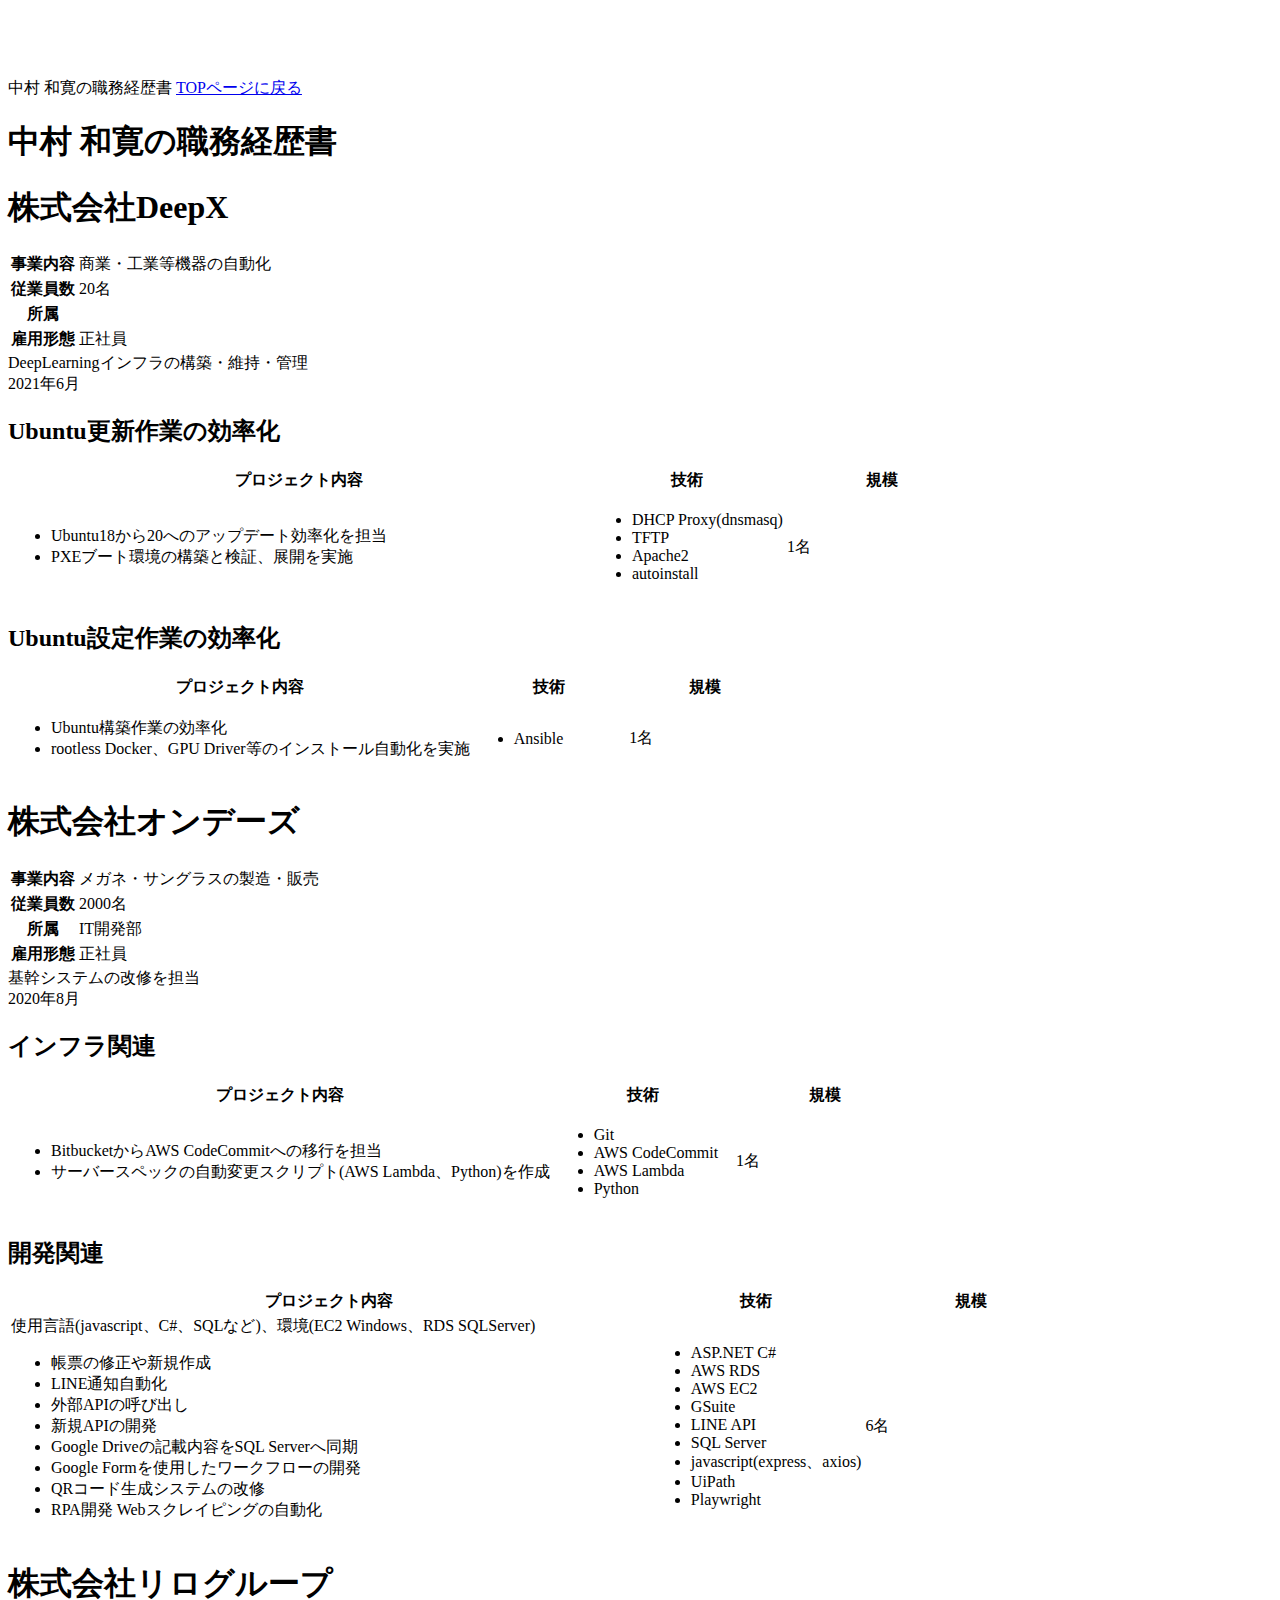
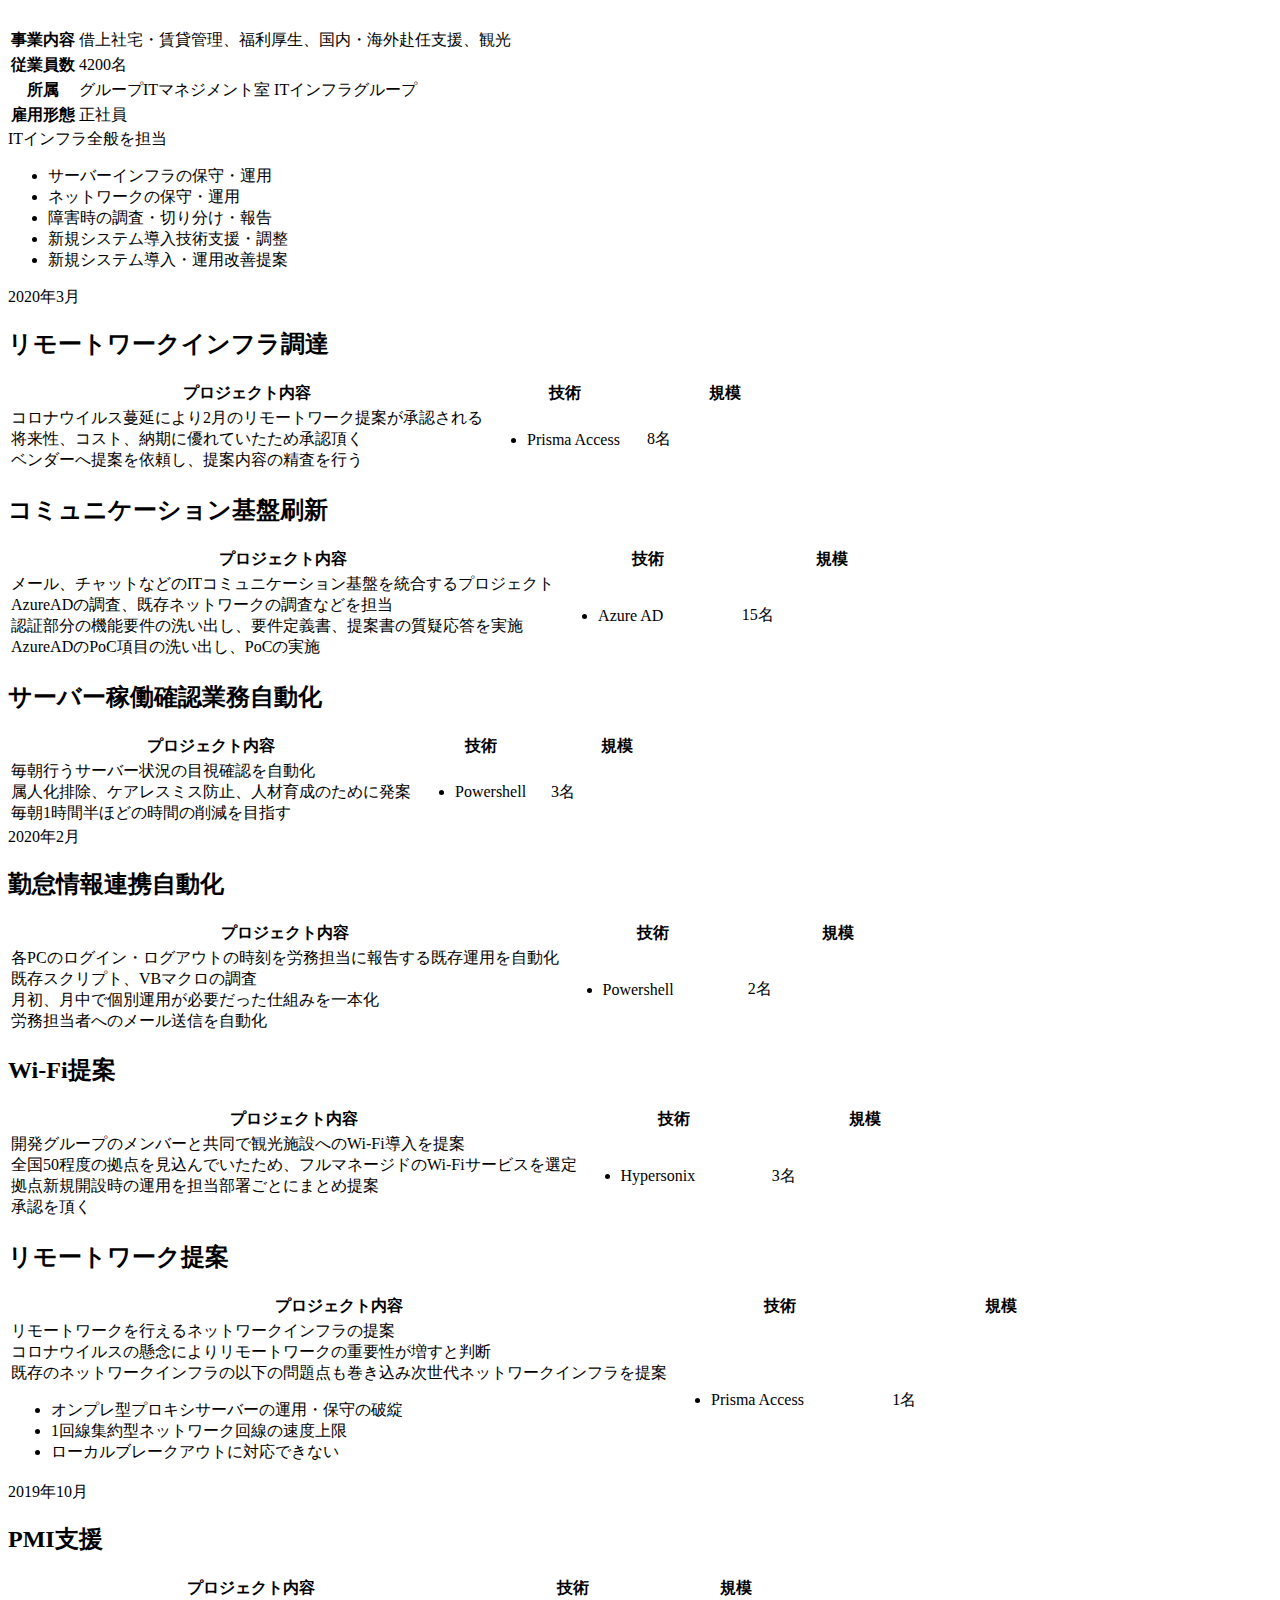
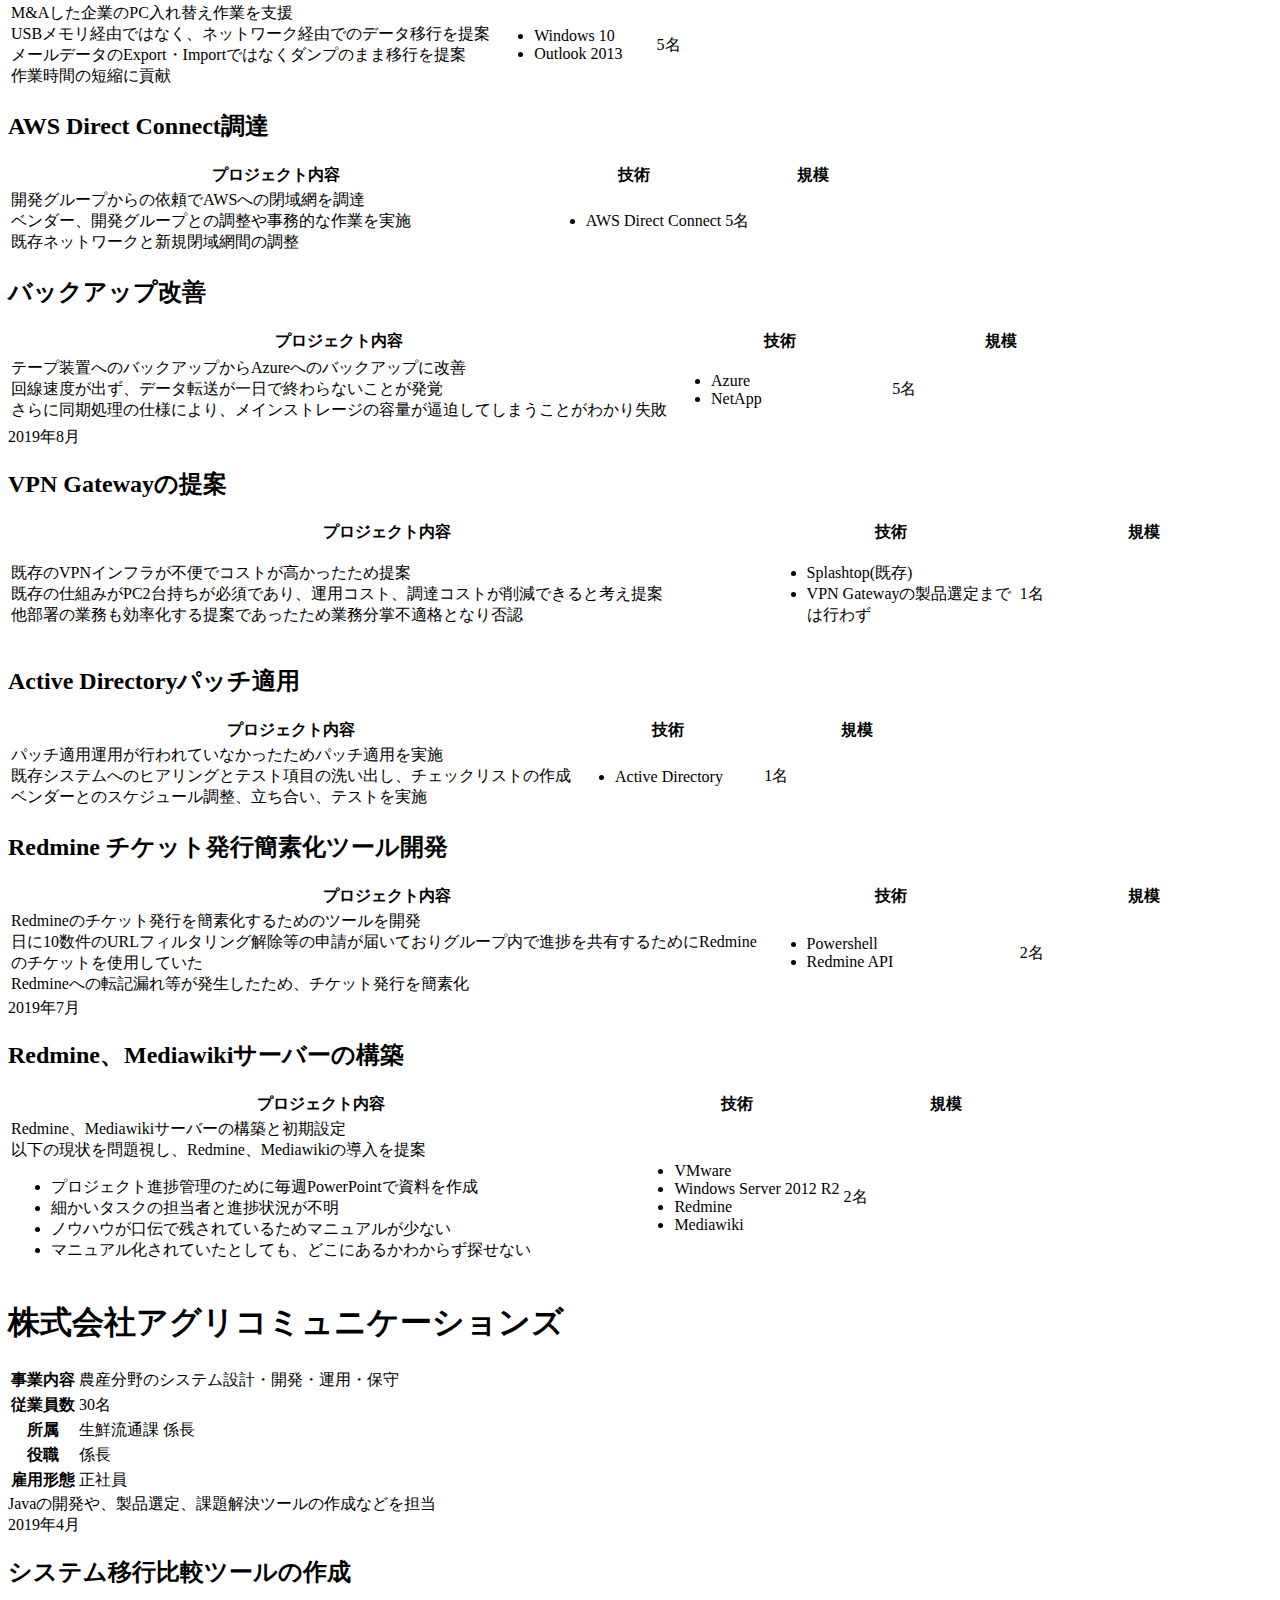
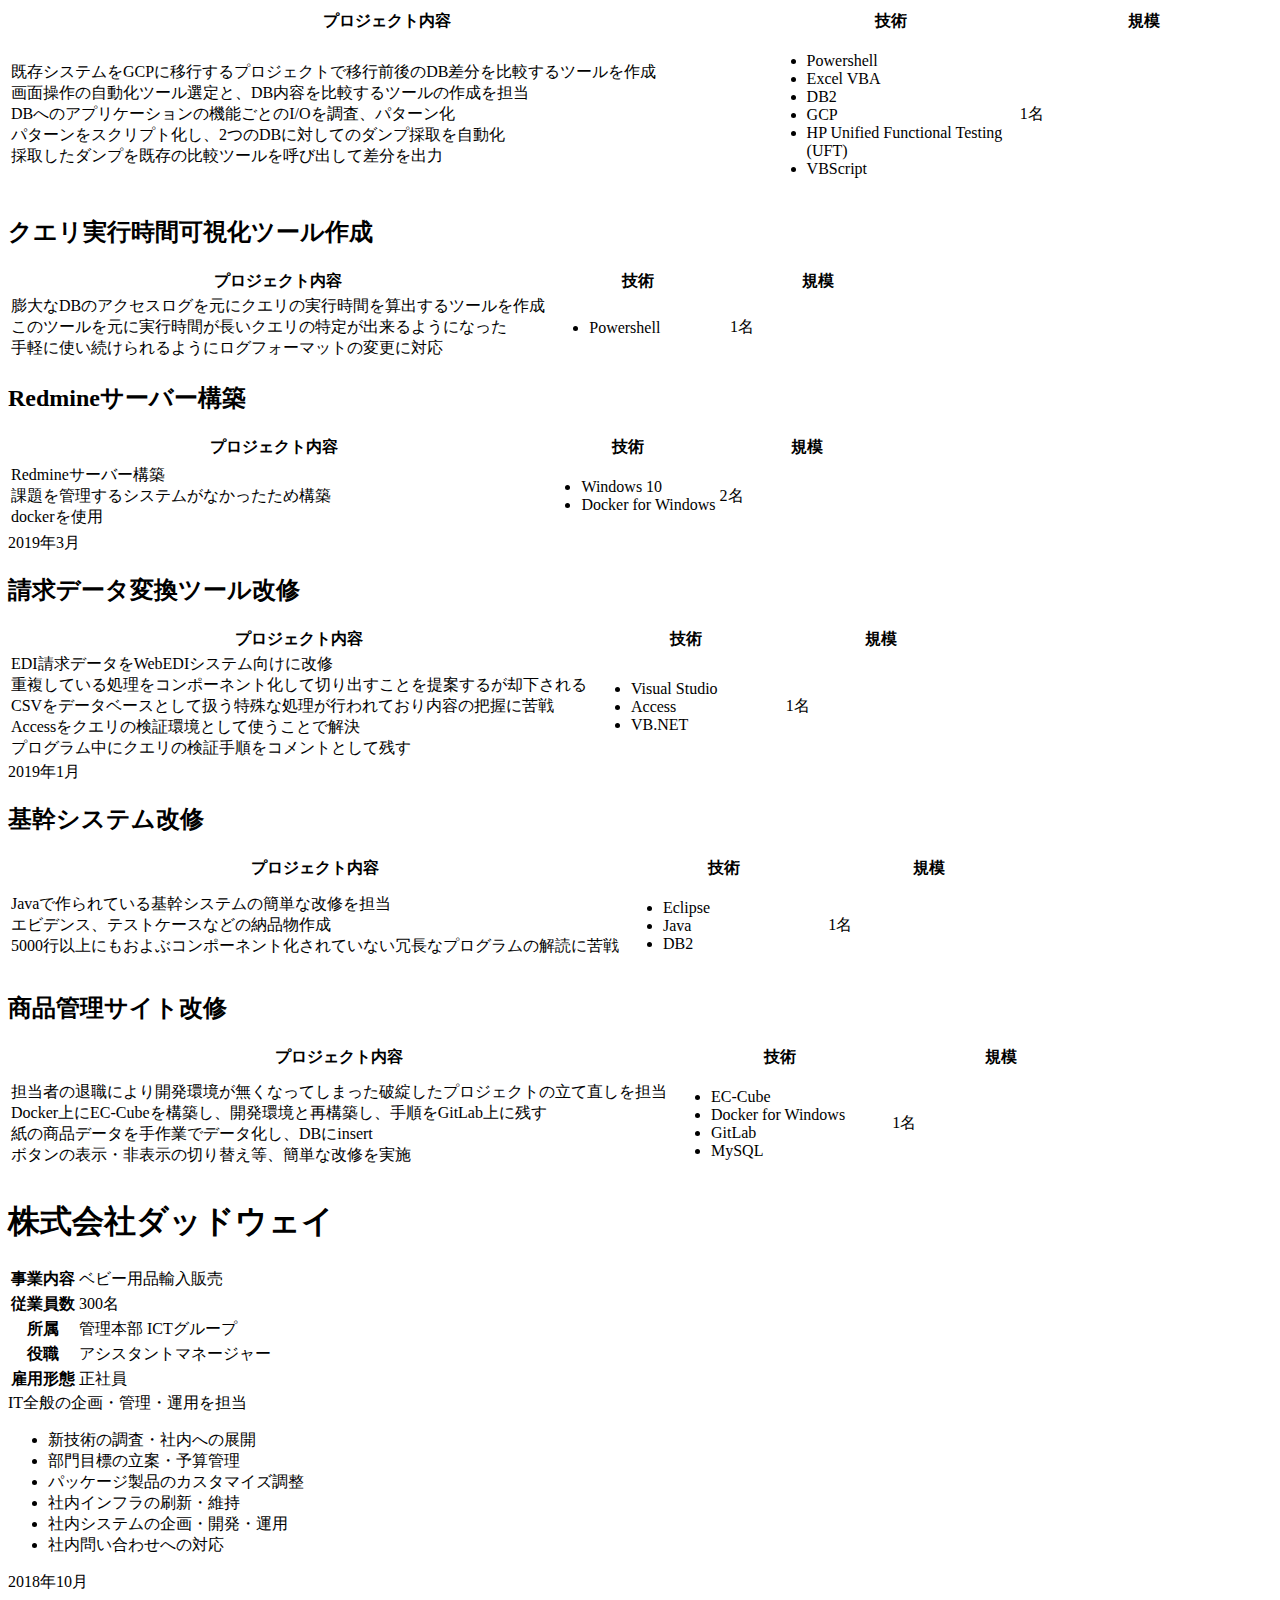
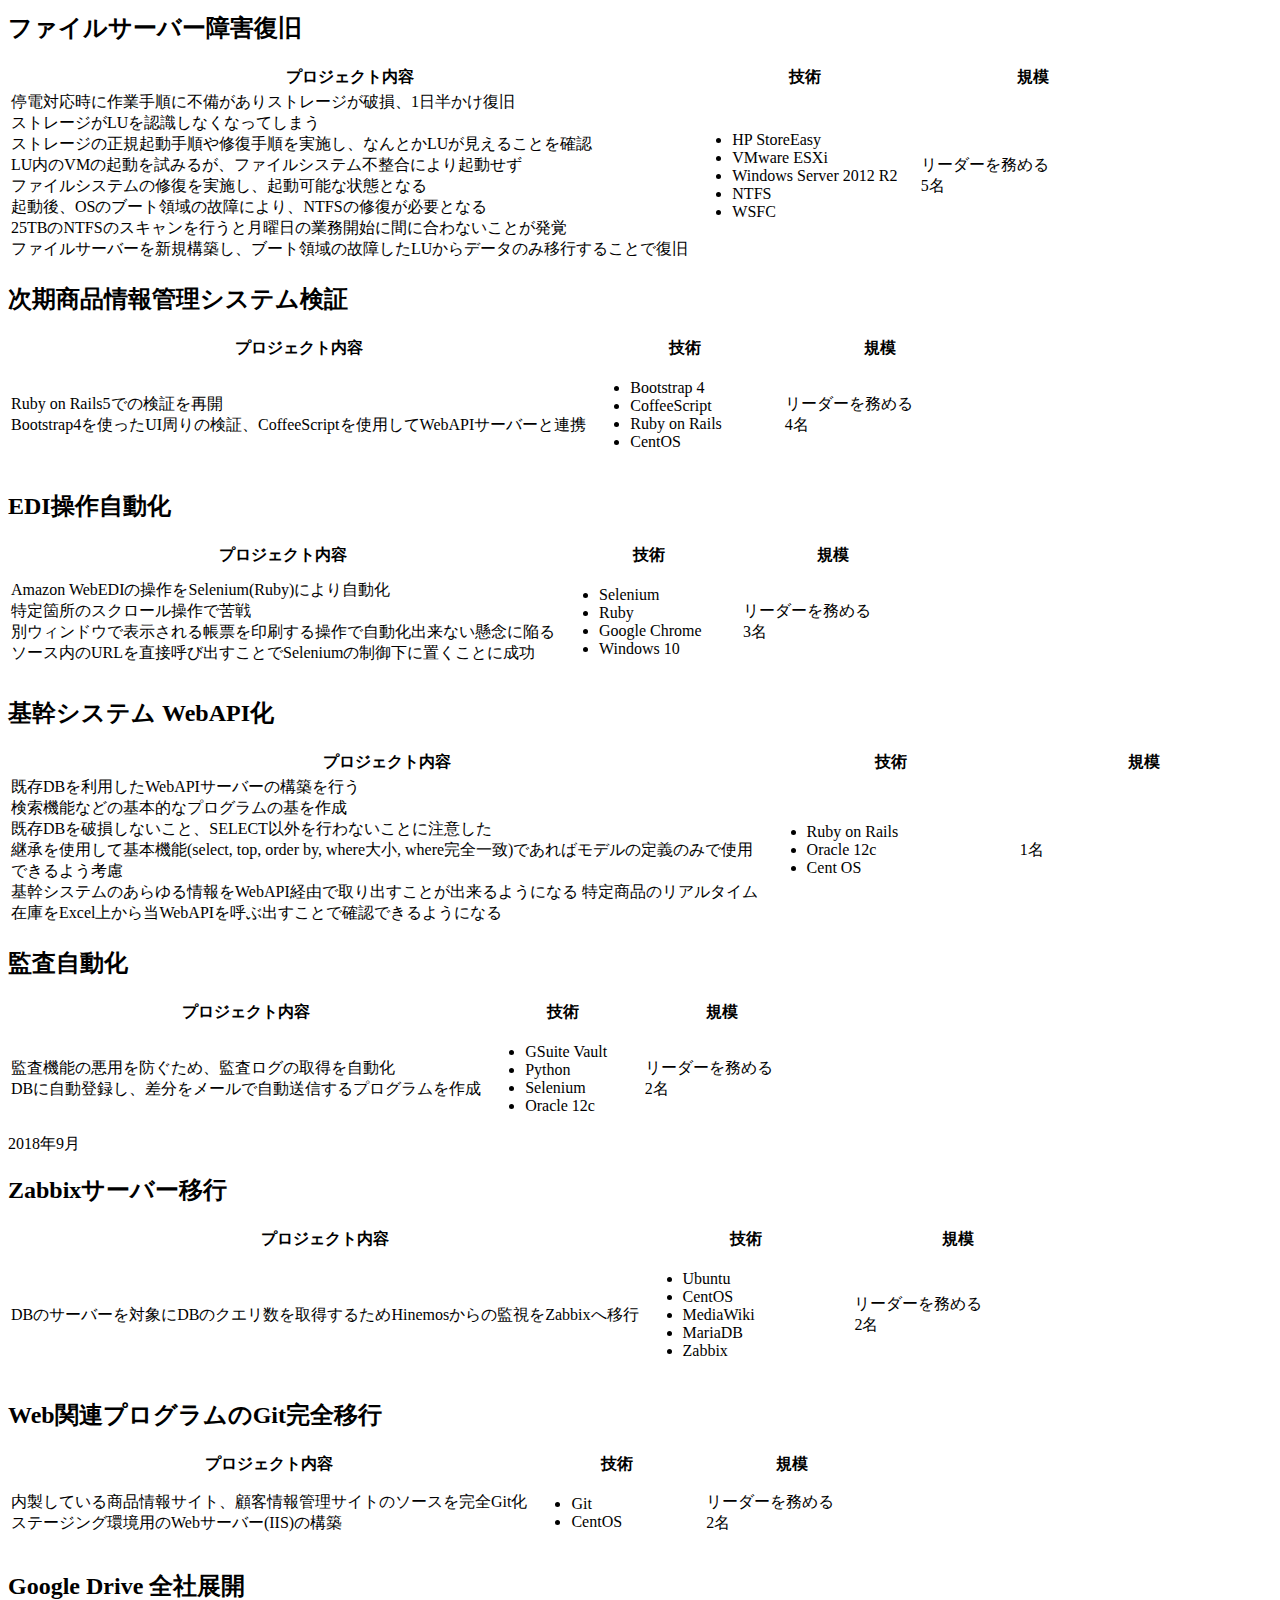
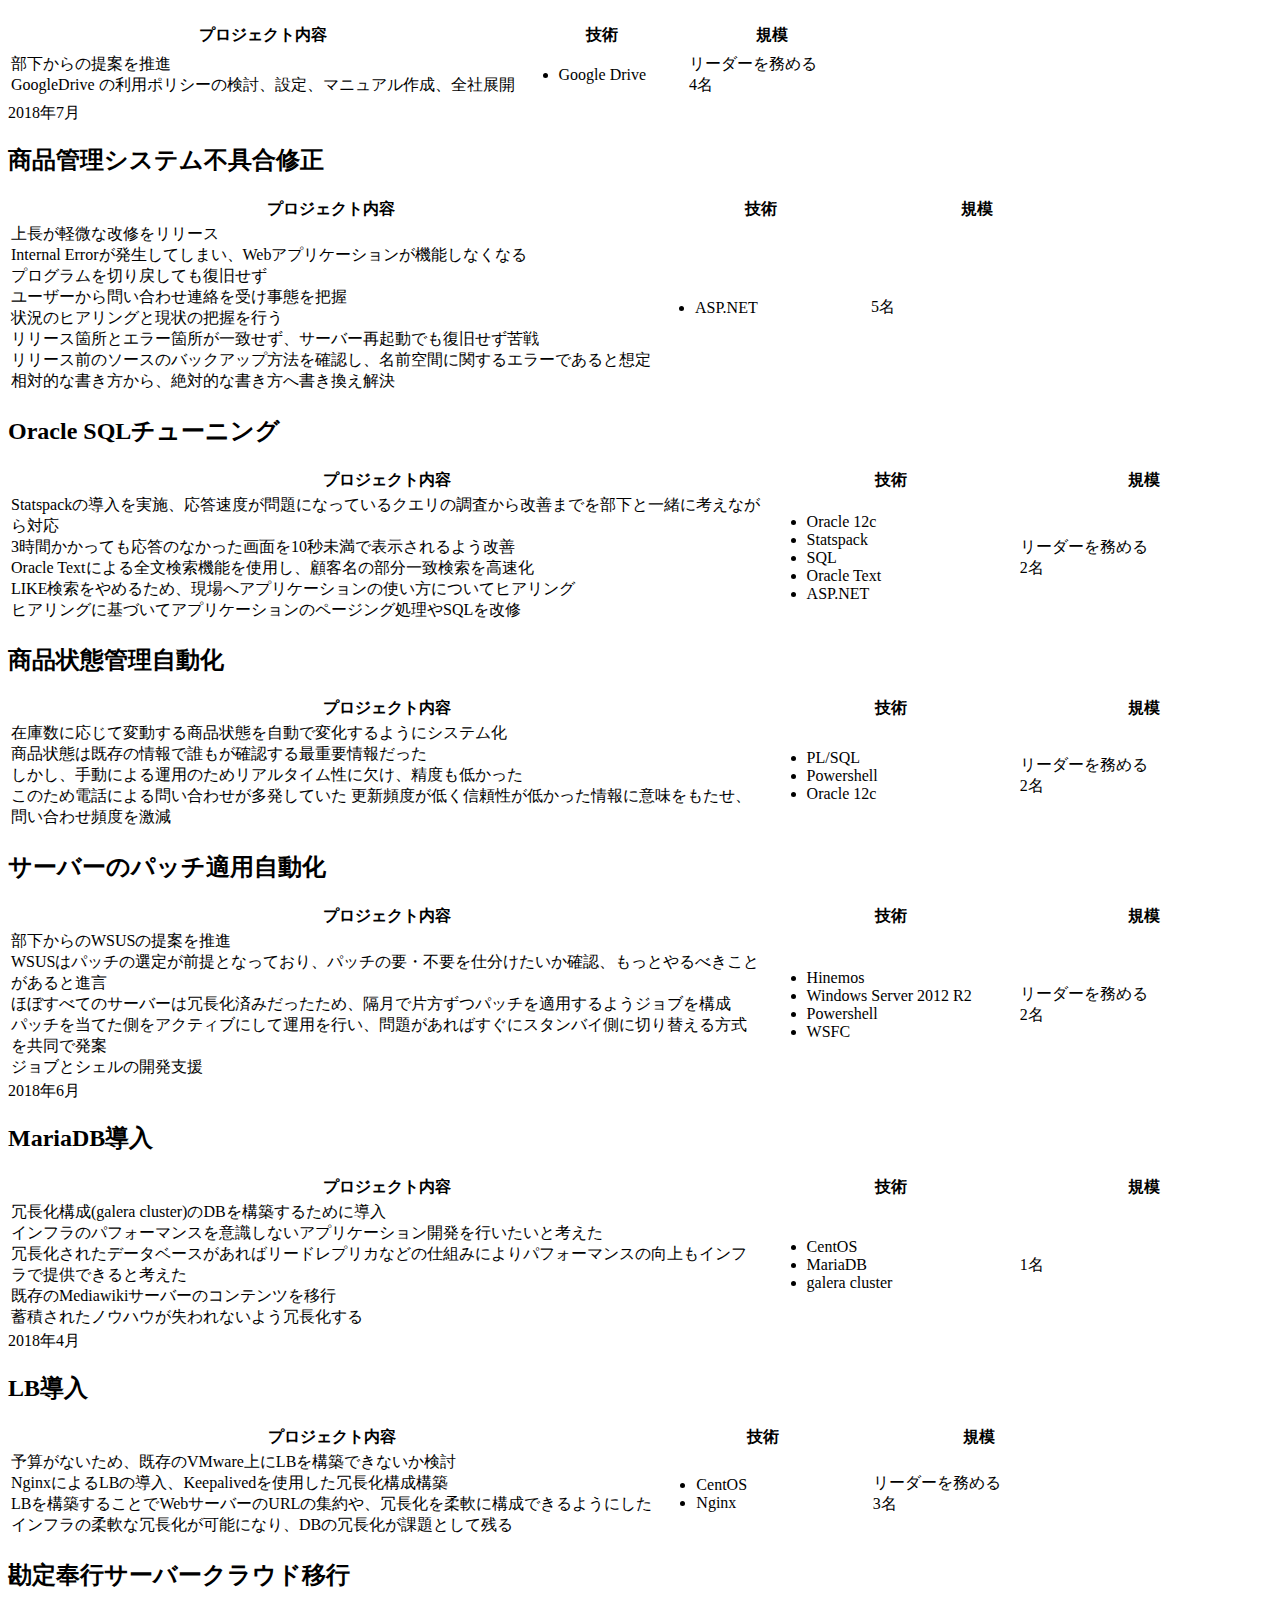
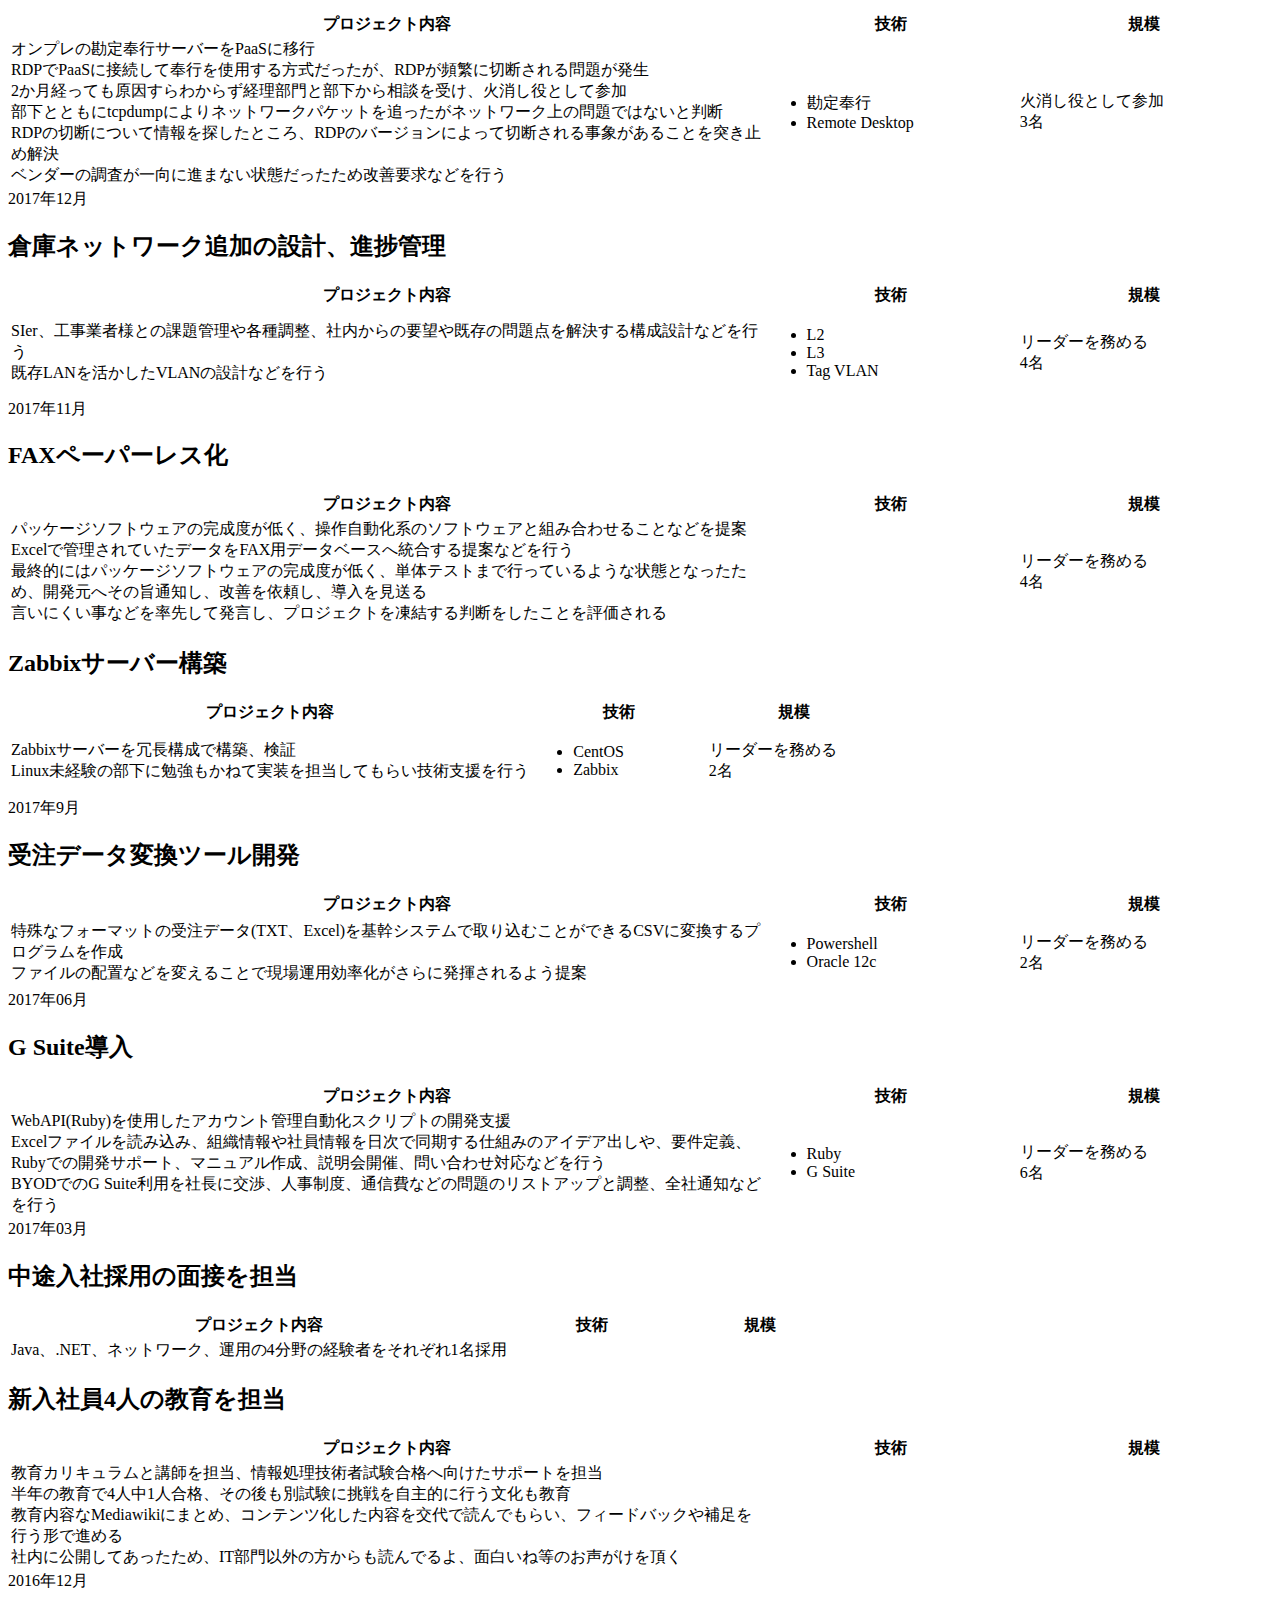
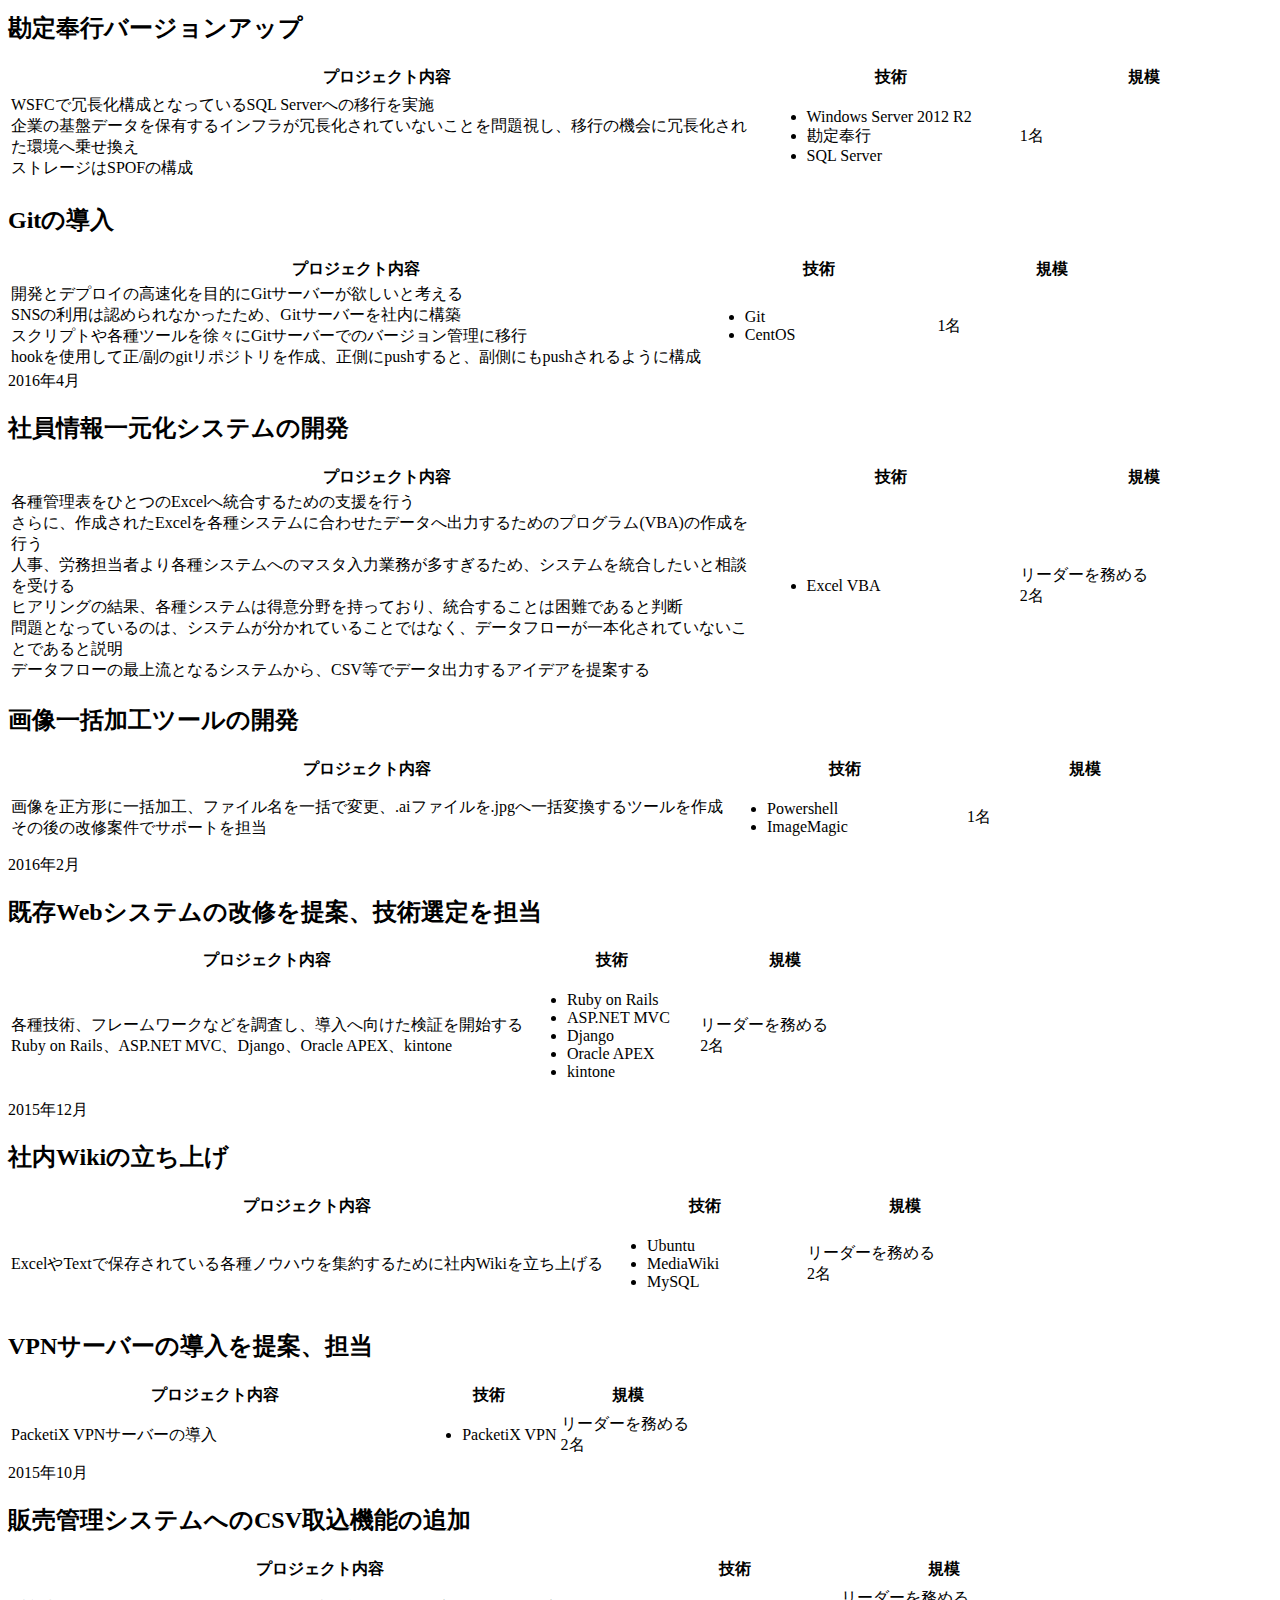
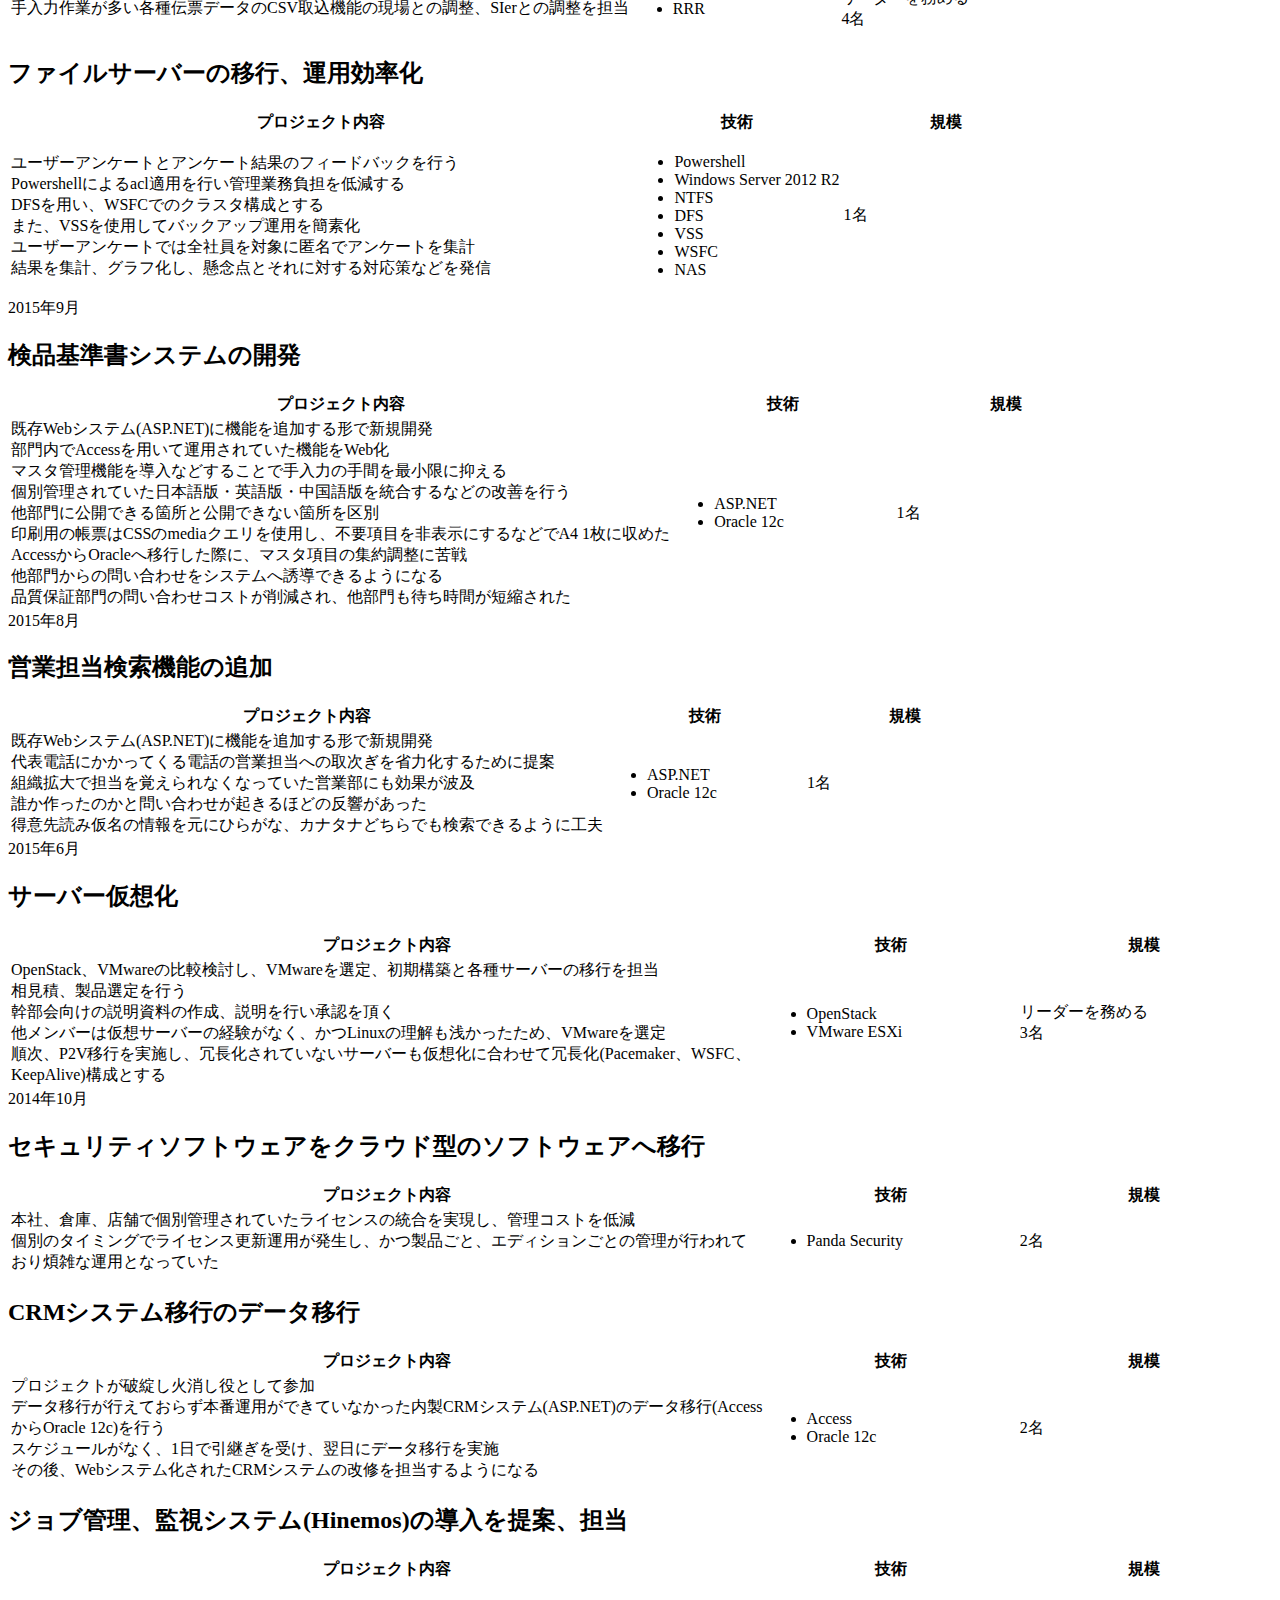
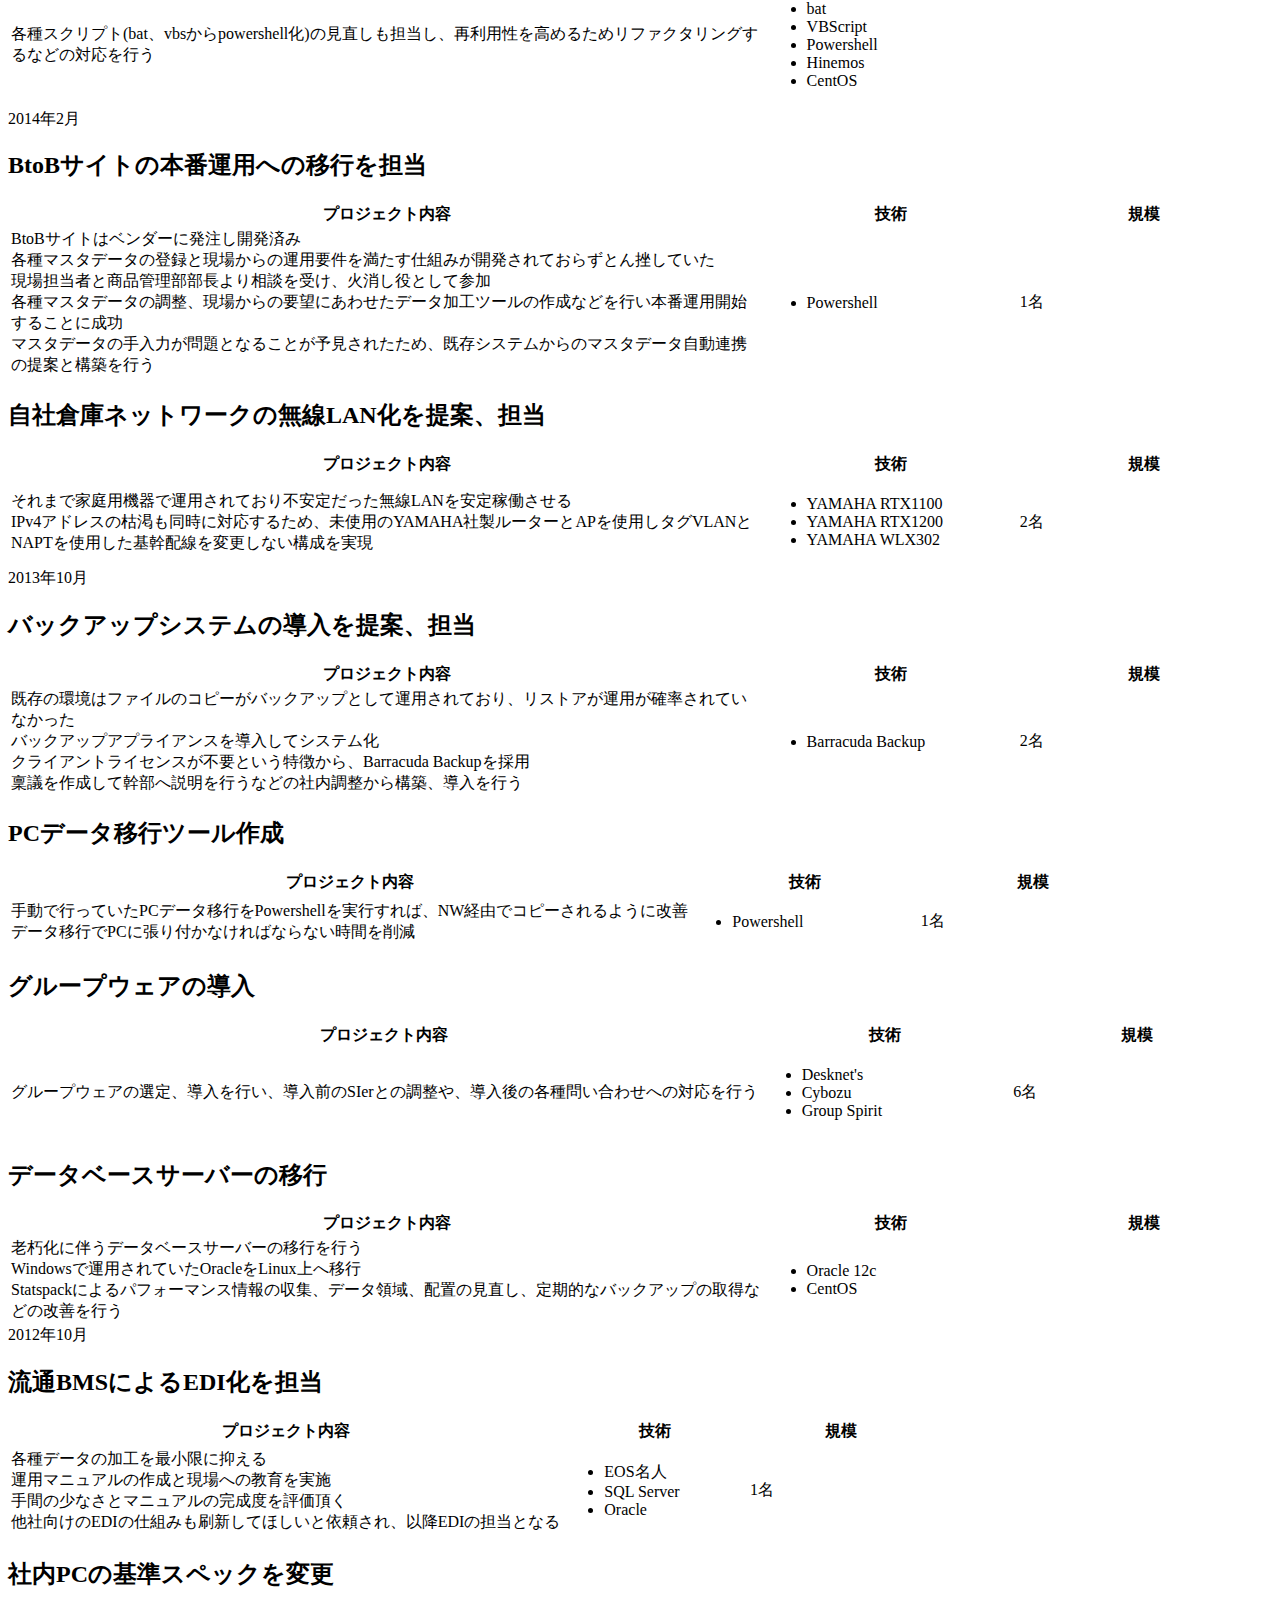
==== commit 43fcec2b: "deepxの内容を追記" ====
--- a/career.html
+++ b/career.html
@@ -39,6 +39,96 @@
         <h1>
             中村 和寛の職務経歴書
         </h1>
+
+        <div class="jumbotron">
+            <h1>
+                株式会社DeepX
+            </h1>
+            <table class="table table-bordered stripchart">
+                <tbody>
+                    <tr>
+                        <th>事業内容</th>
+                        <td>商業・工業等機器の自動化</td>
+                    </tr>
+                    <tr>
+                        <th>従業員数</th>
+                        <td>20名</td>
+                    </tr>
+                    <tr>
+                        <th>所属</th>
+                        <td></td>
+                    </tr>
+                    <tr>
+                        <th>雇用形態</th>
+                        <td>正社員</td>
+                    </tr>
+                </tbody>
+            </table>
+            <div>
+                DeepLearningインフラの構築・維持・管理
+            </div>
+        </div>
+
+        <div class="badge badge-light">
+            2021年6月
+        </div>
+
+        <h2>
+            Ubuntu更新作業の効率化
+        </h2>
+        <table class="table table-bordered">
+            <thead>
+                <th style="width: 60%">プロジェクト内容</th>
+                <th style="width: 20%">技術</th>
+                <th style="width: 20%">規模</th>
+            </thead>
+            <tbody>
+                <tr>
+                    <td>
+                        <ul>
+                            <li>Ubuntu18から20へのアップデート効率化を担当</li>
+                            <li>PXEブート環境の構築と検証、展開を実施</li>
+                        </ul>
+                    </td>
+                    <td>
+                        <ul>
+                            <li>DHCP Proxy(dnsmasq)</li>
+                            <li>TFTP</li>
+                            <li>Apache2</li>
+                            <li>autoinstall</li>
+                        </ul>
+                    </td>
+                    <td>1名</td>
+                </tr>
+            </tbody>
+        </table>
+
+        <h2>
+            Ubuntu設定作業の効率化
+        </h2>
+        <table class="table table-bordered">
+            <thead>
+                <th style="width: 60%">プロジェクト内容</th>
+                <th style="width: 20%">技術</th>
+                <th style="width: 20%">規模</th>
+            </thead>
+            <tbody>
+                <tr>
+                    <td>
+                        <ul>
+                            <li>Ubuntu構築作業の効率化</li>
+                            <li>rootless Docker、GPU Driver等のインストール自動化を実施</li>
+                        </ul>
+                    </td>
+                    <td>
+                        <ul>
+                            <li>Ansible</li>
+                        </ul>
+                    </td>
+                    <td>1名</td>
+                </tr>
+            </tbody>
+        </table>
 
         <div class="jumbotron">
             <h1>
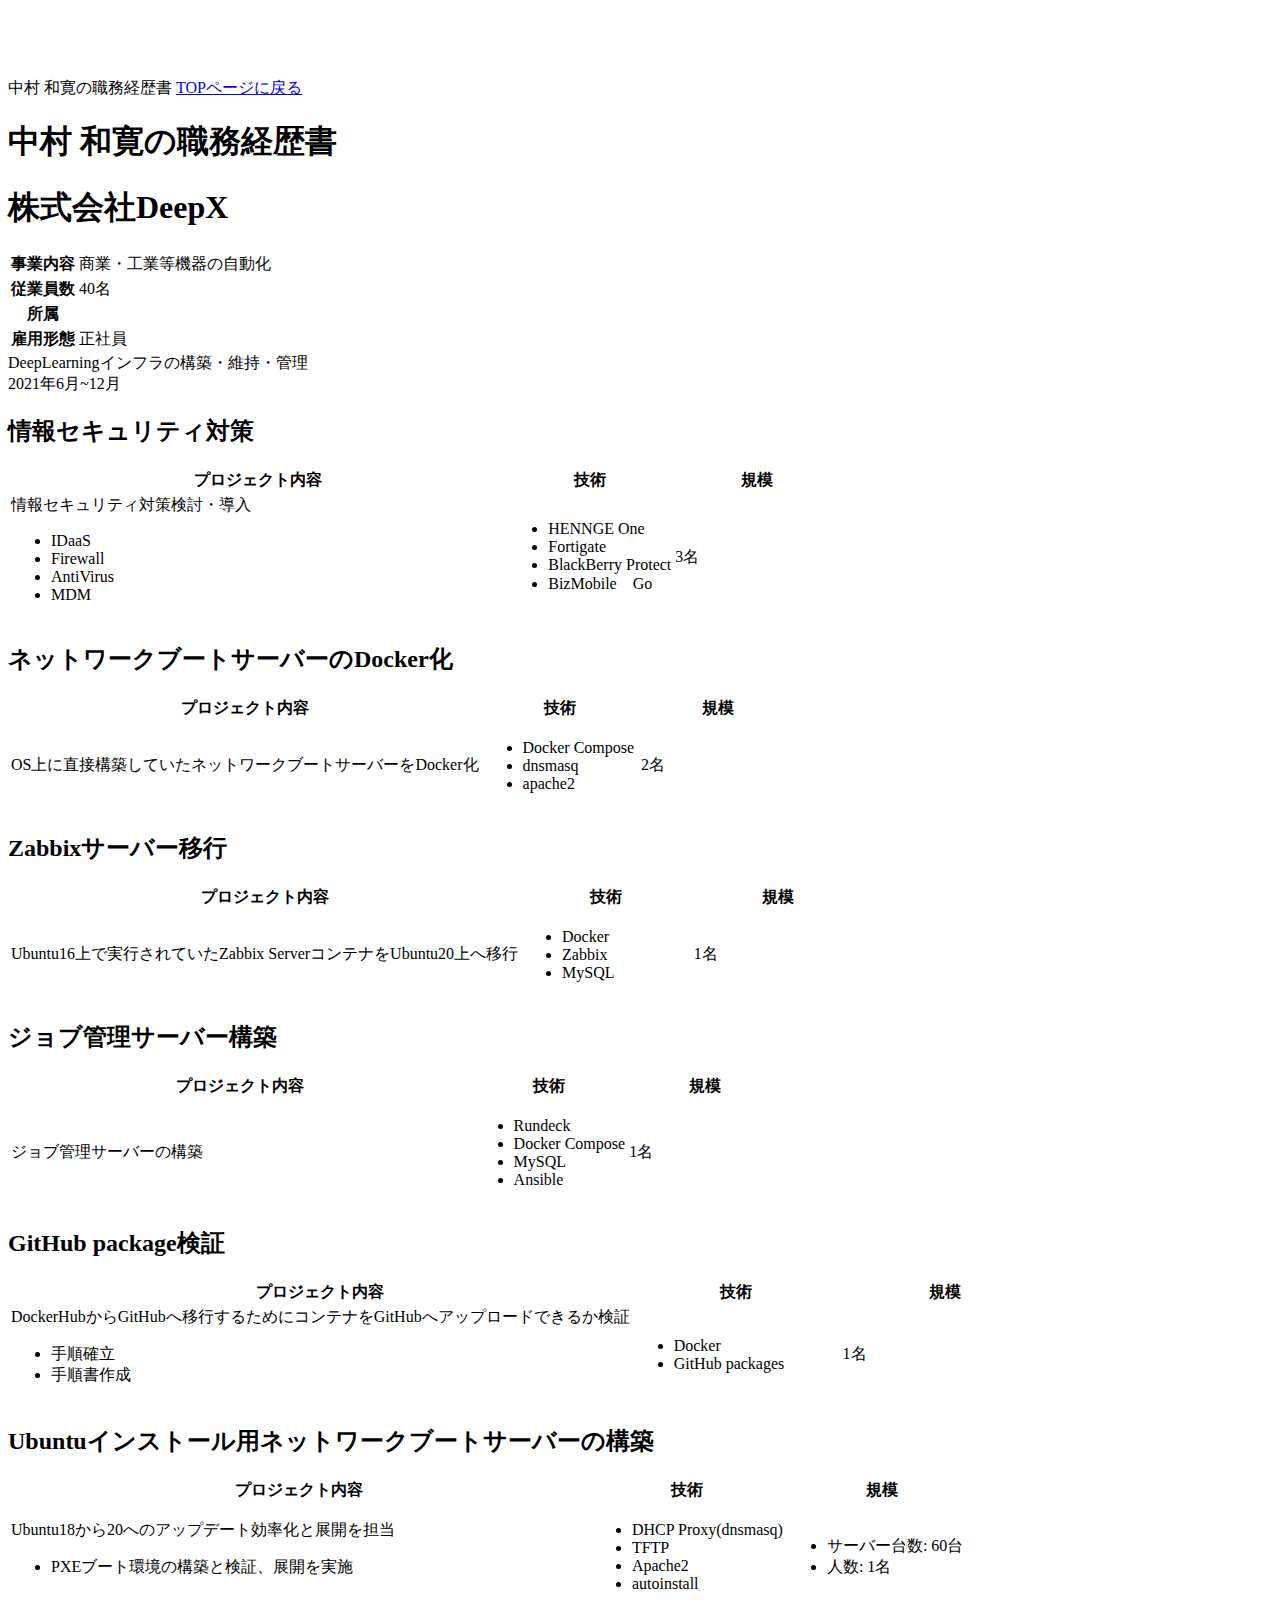
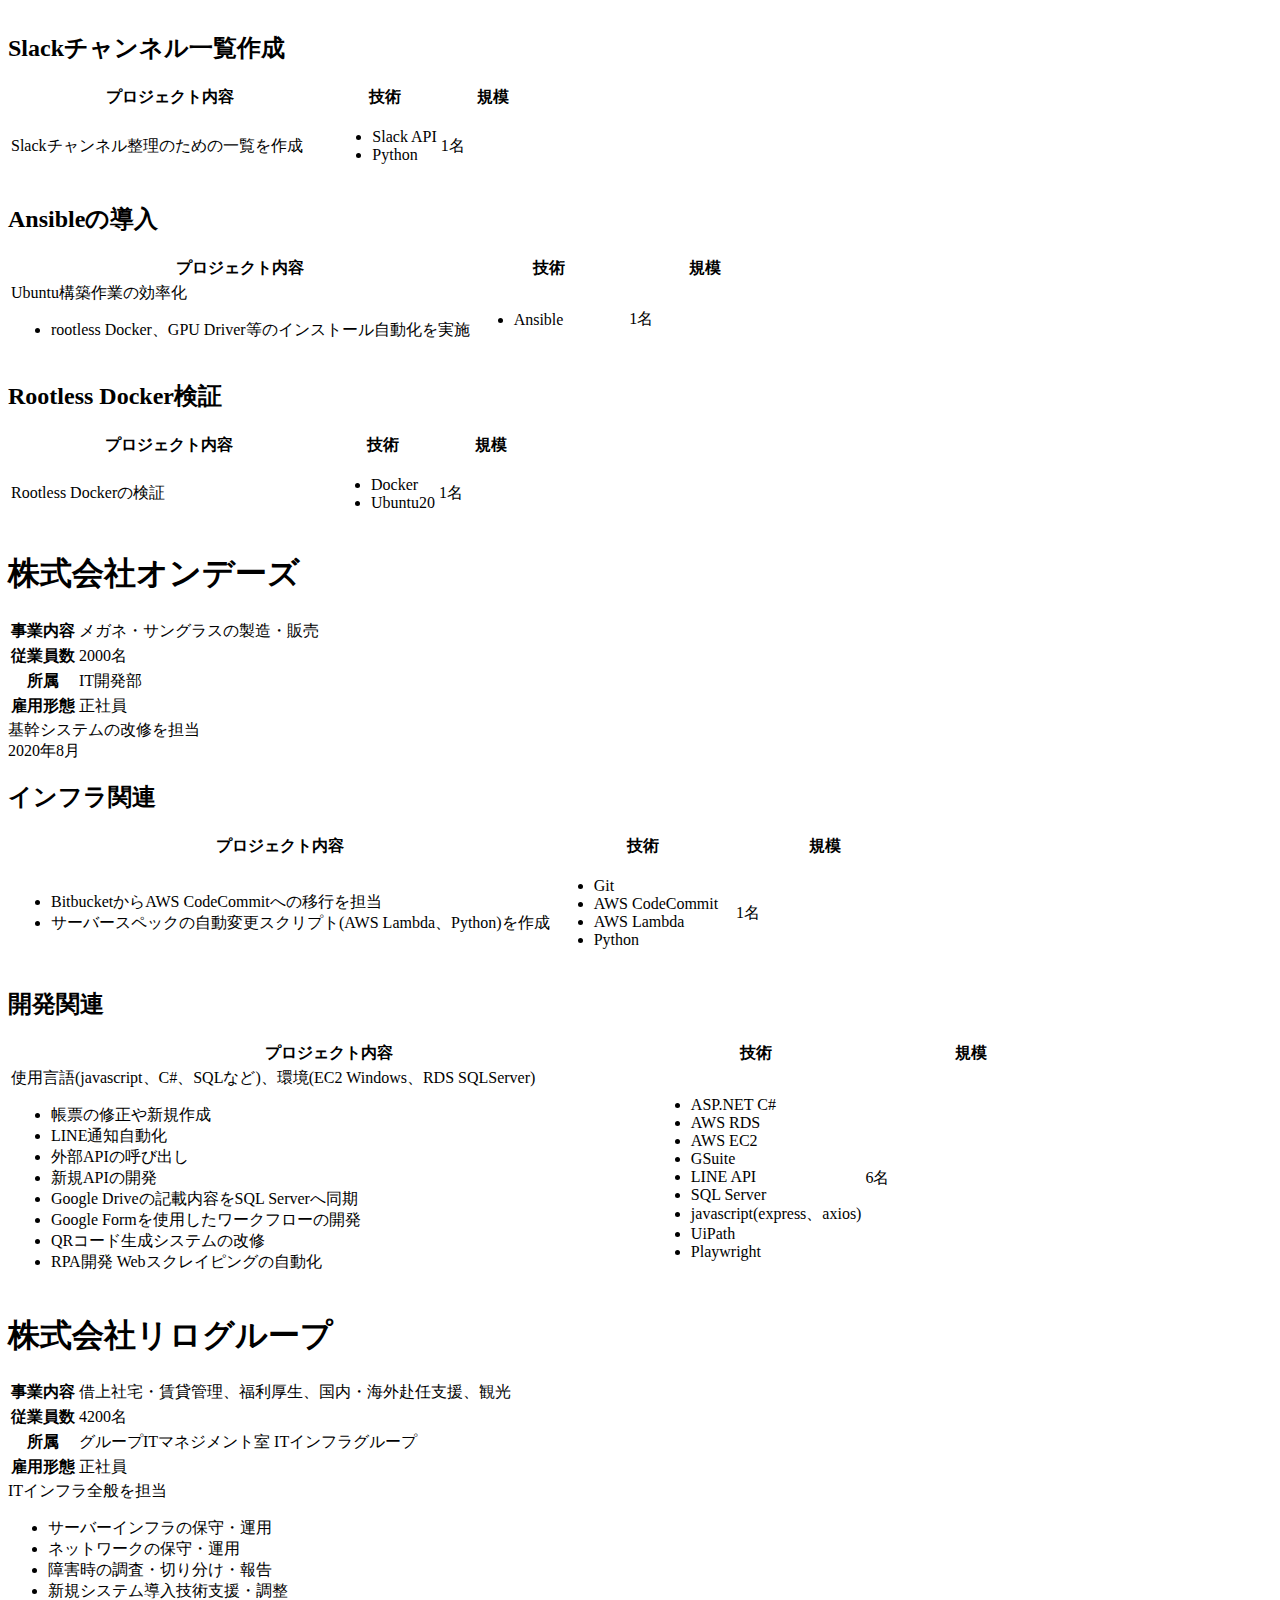
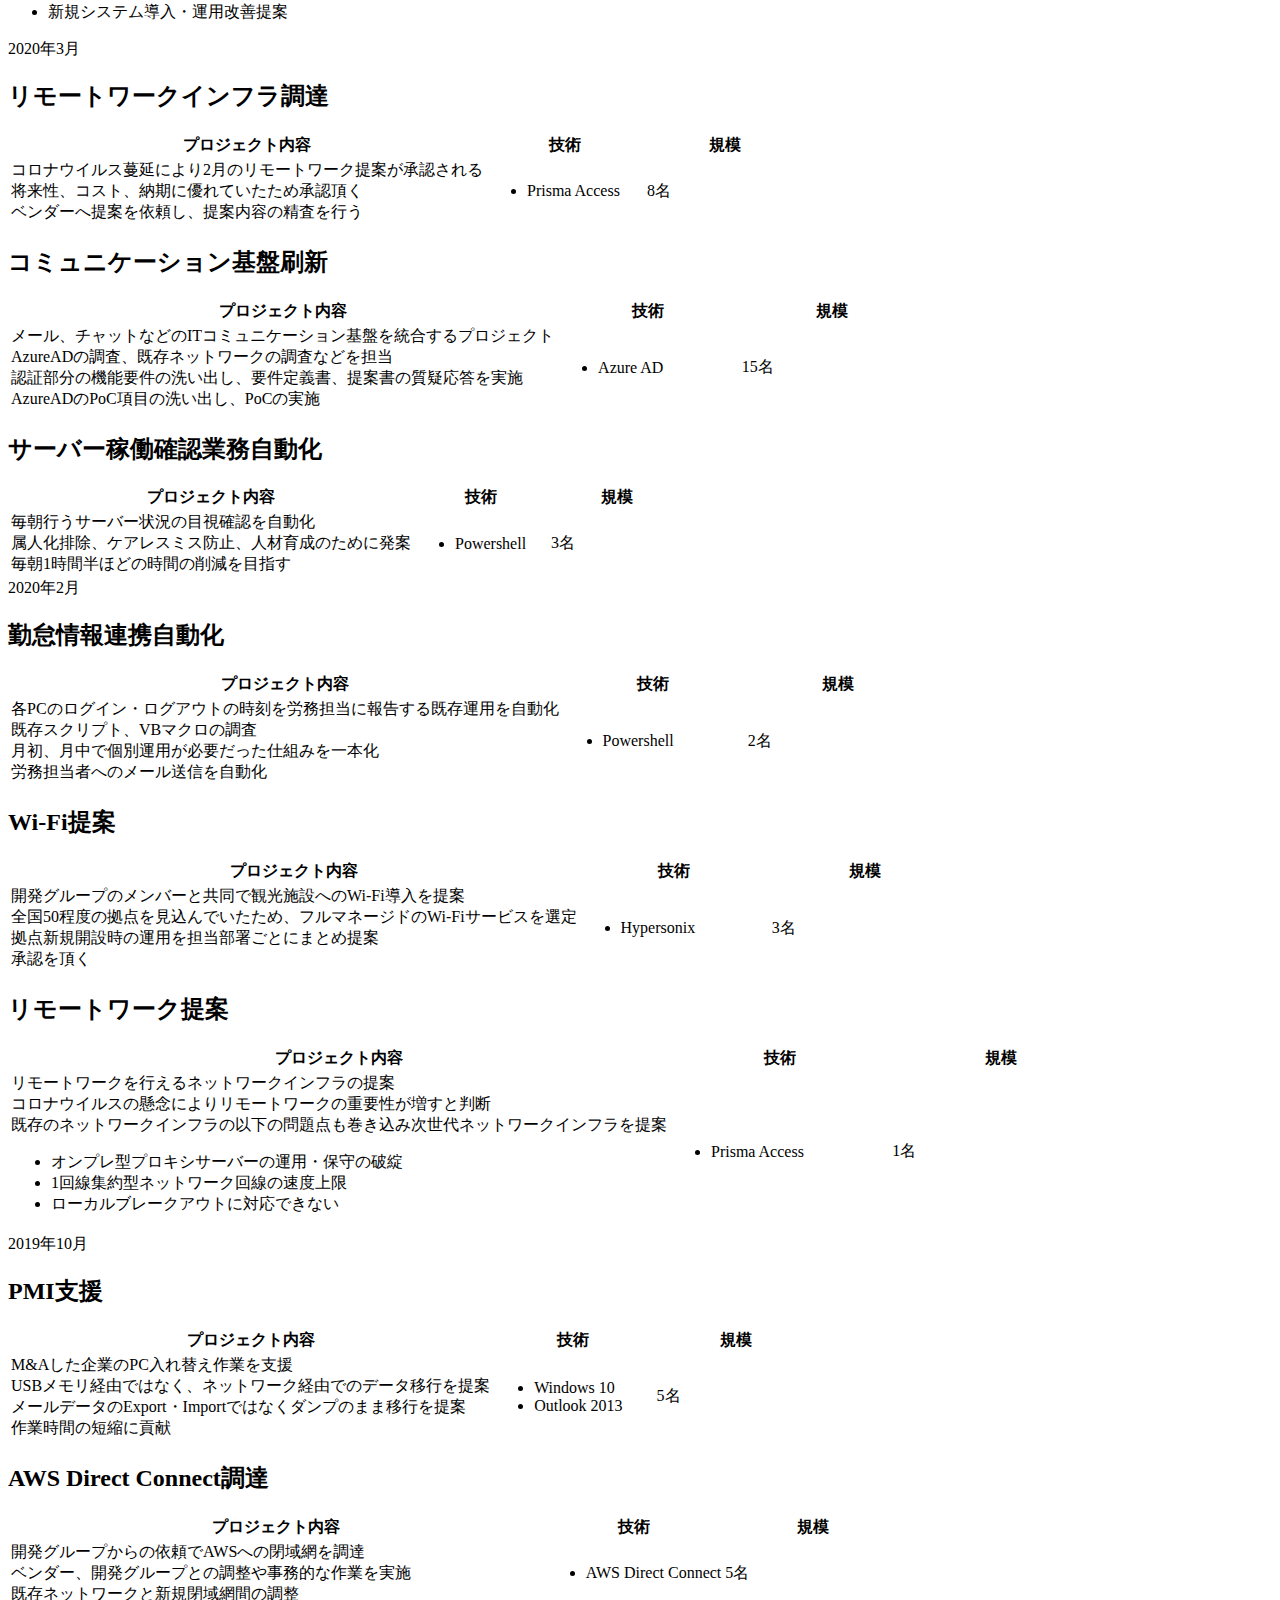
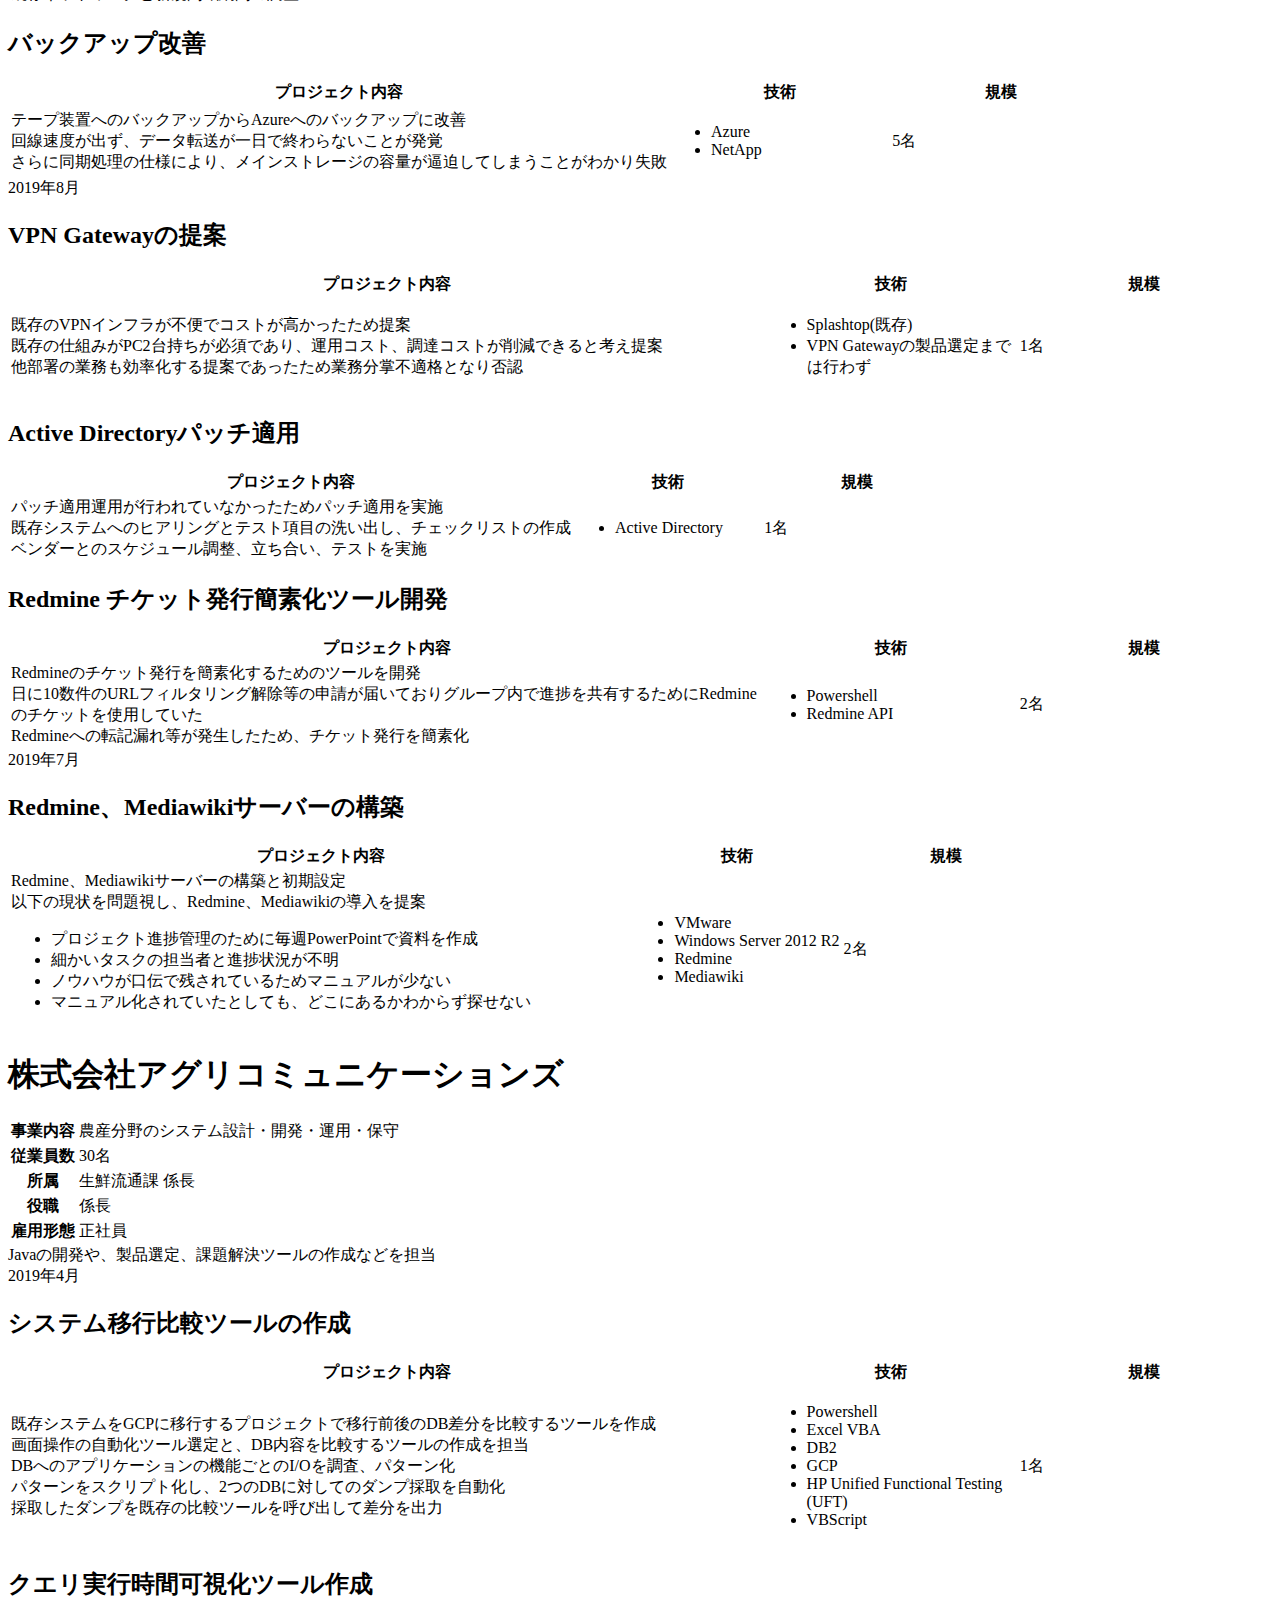
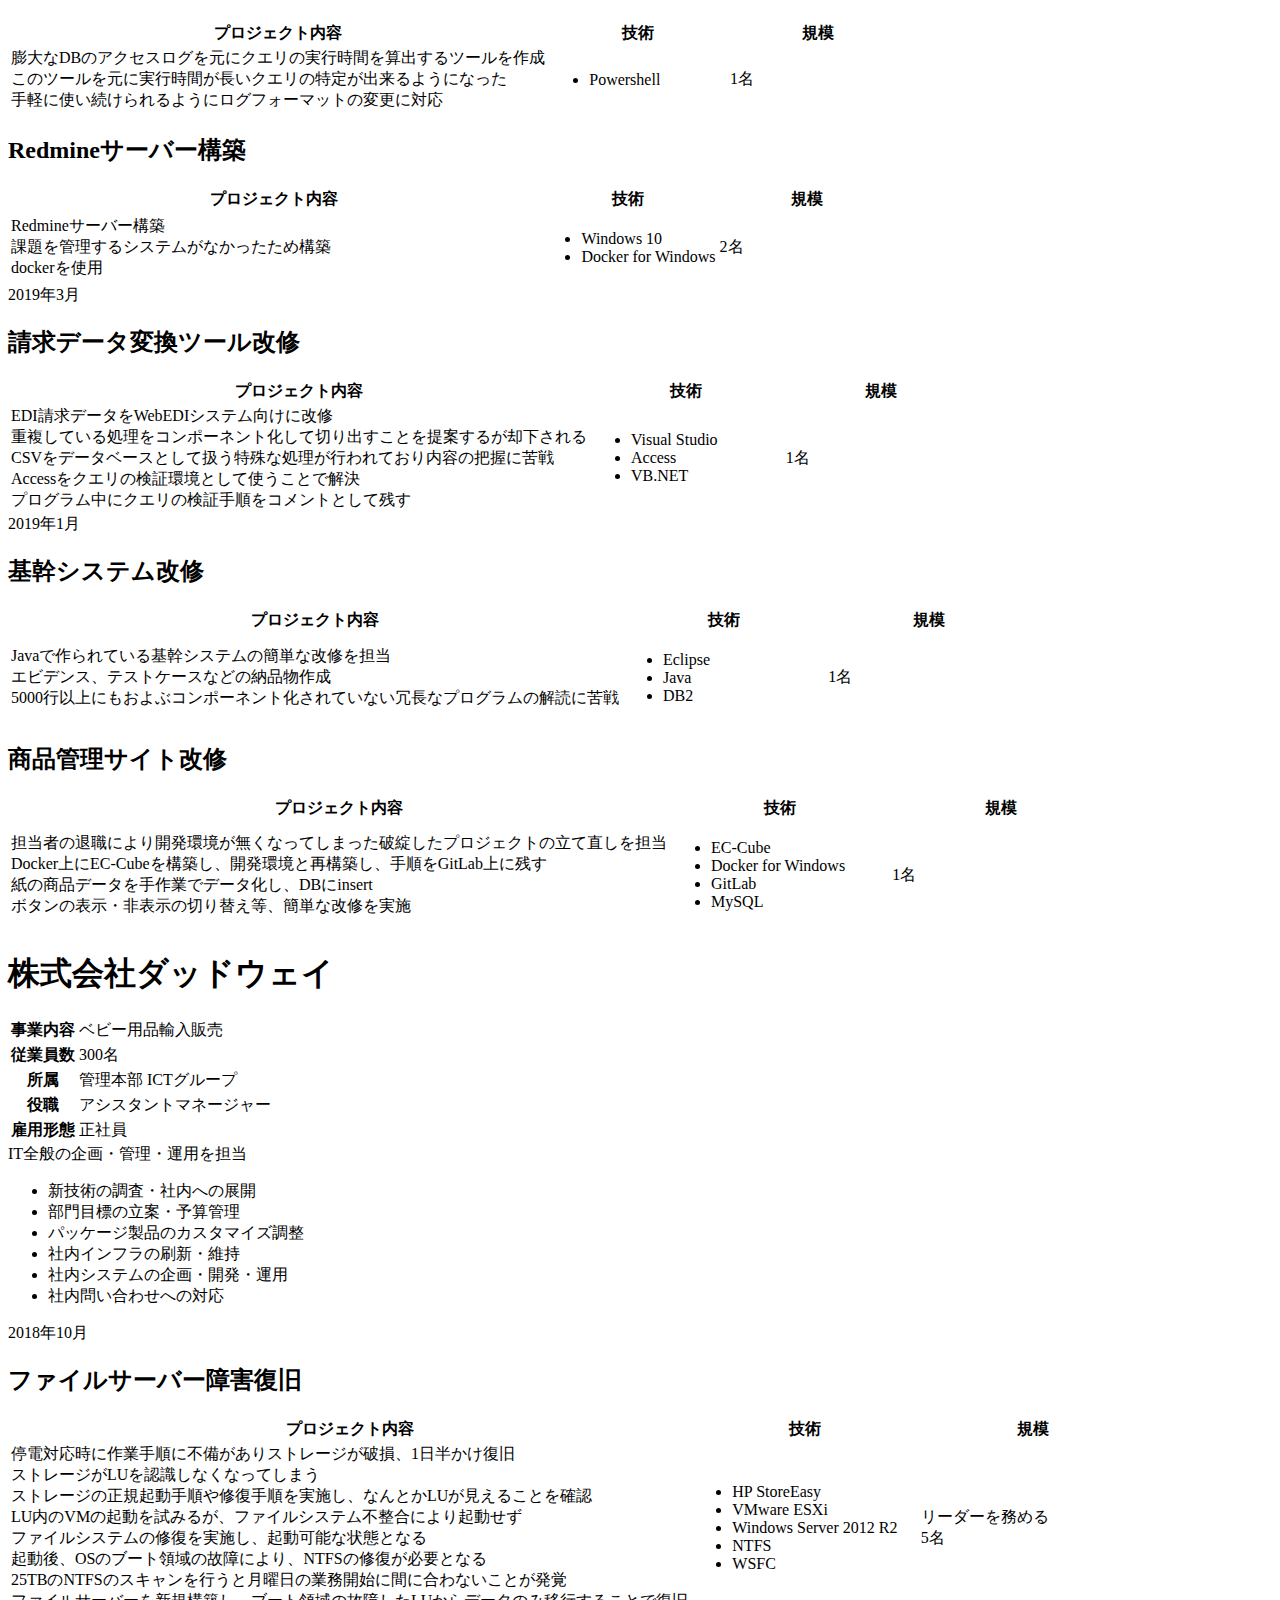
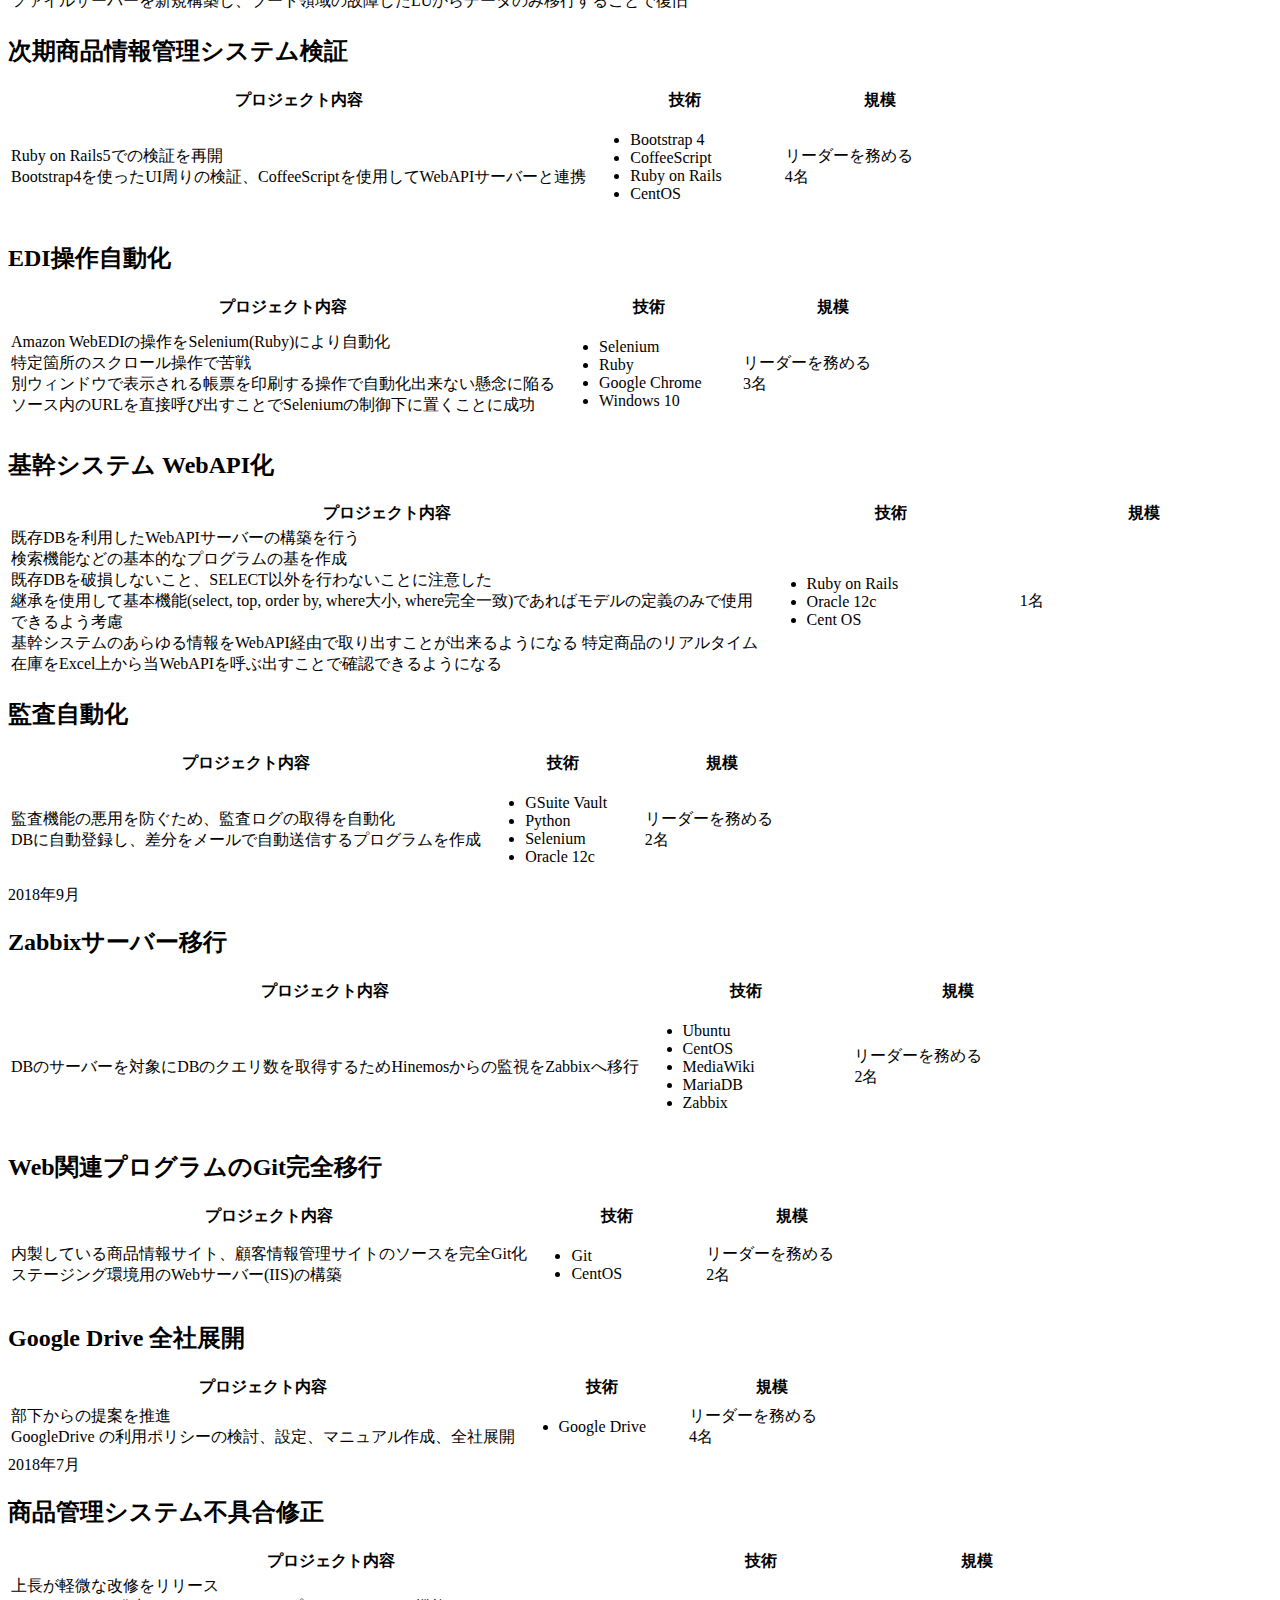
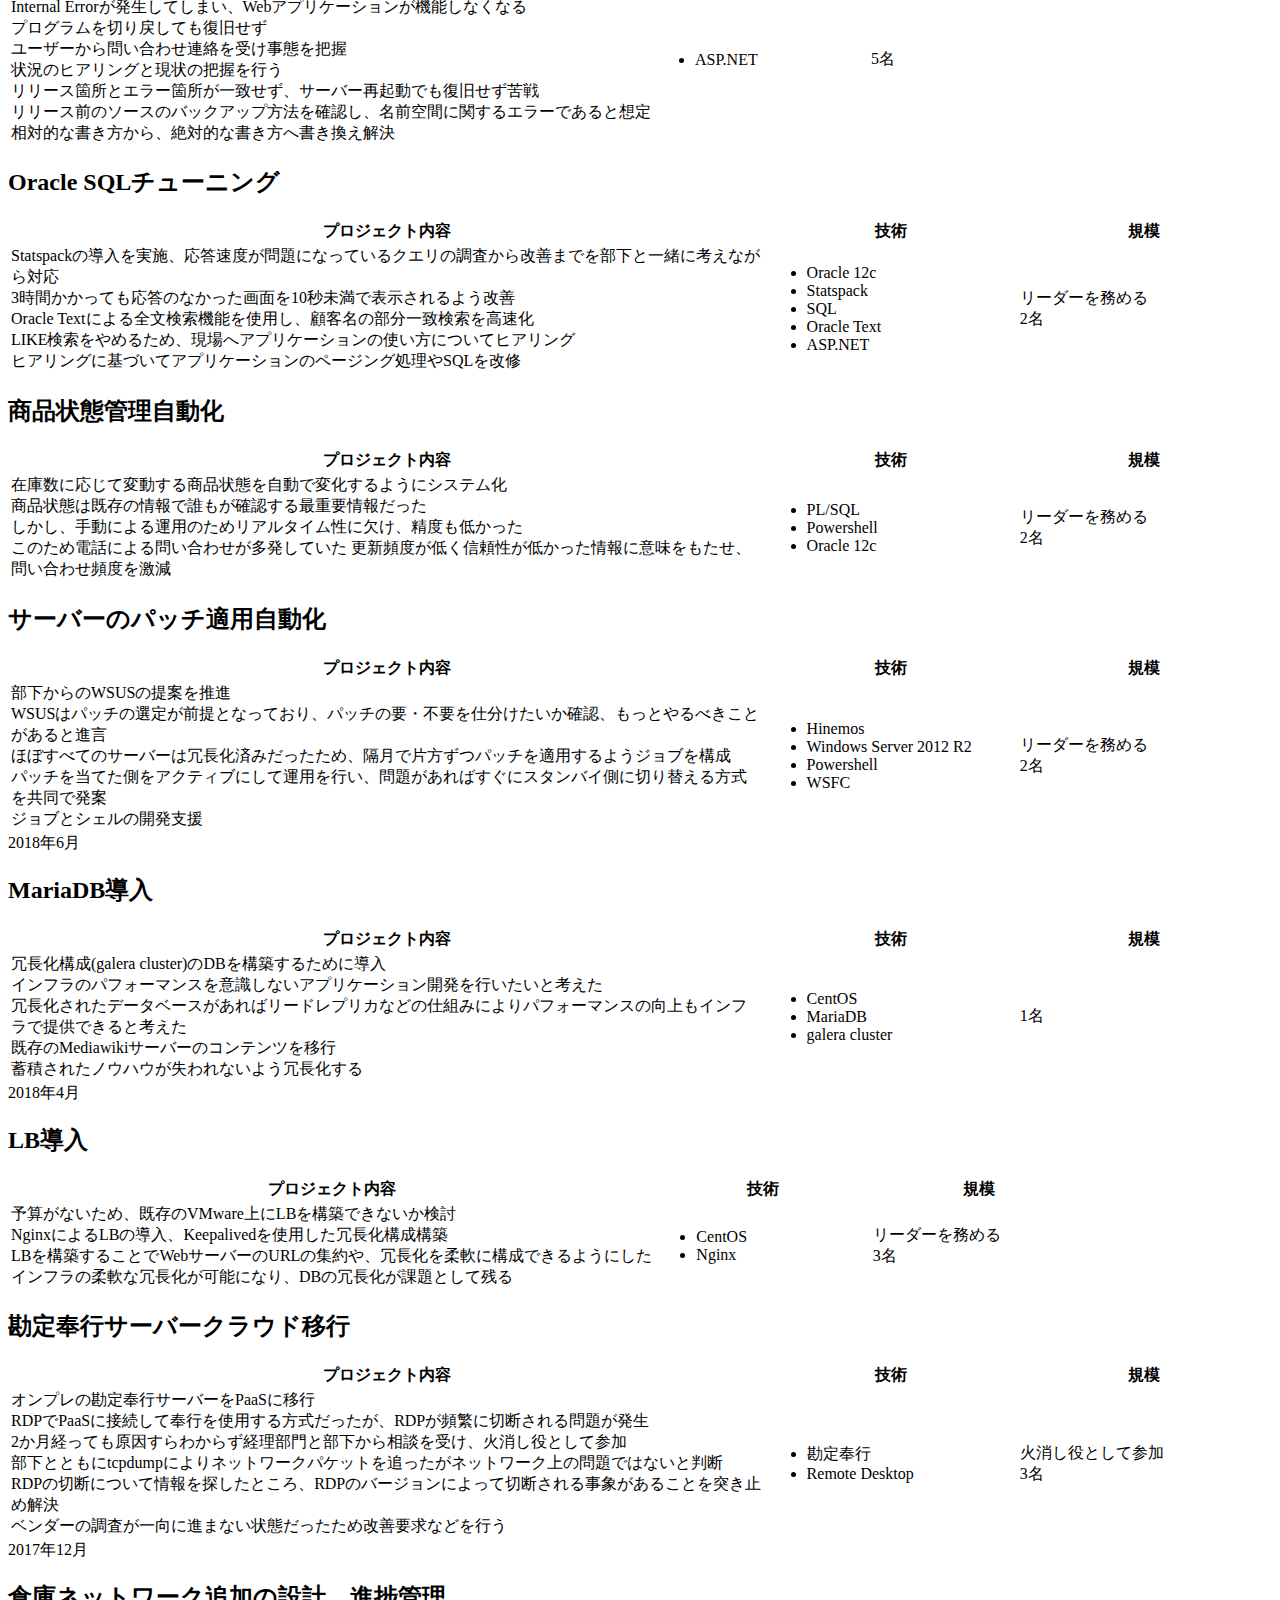
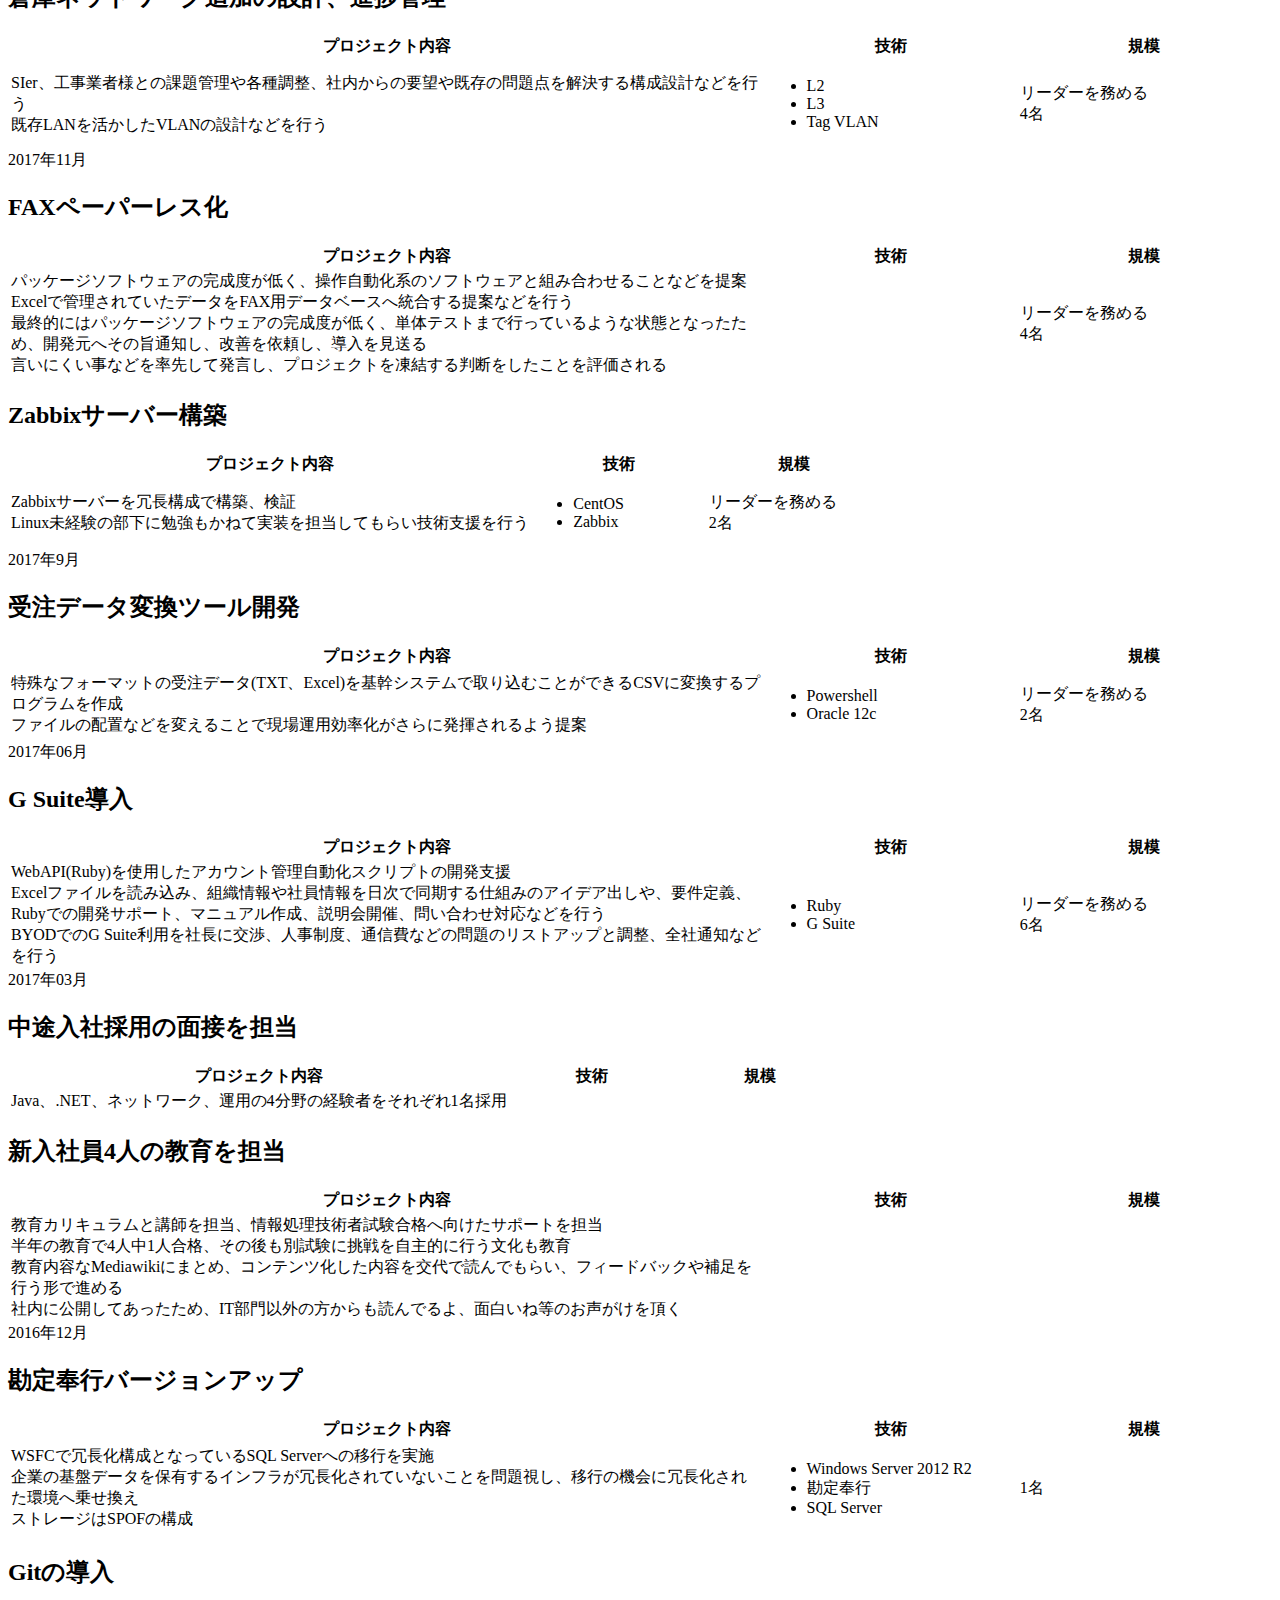
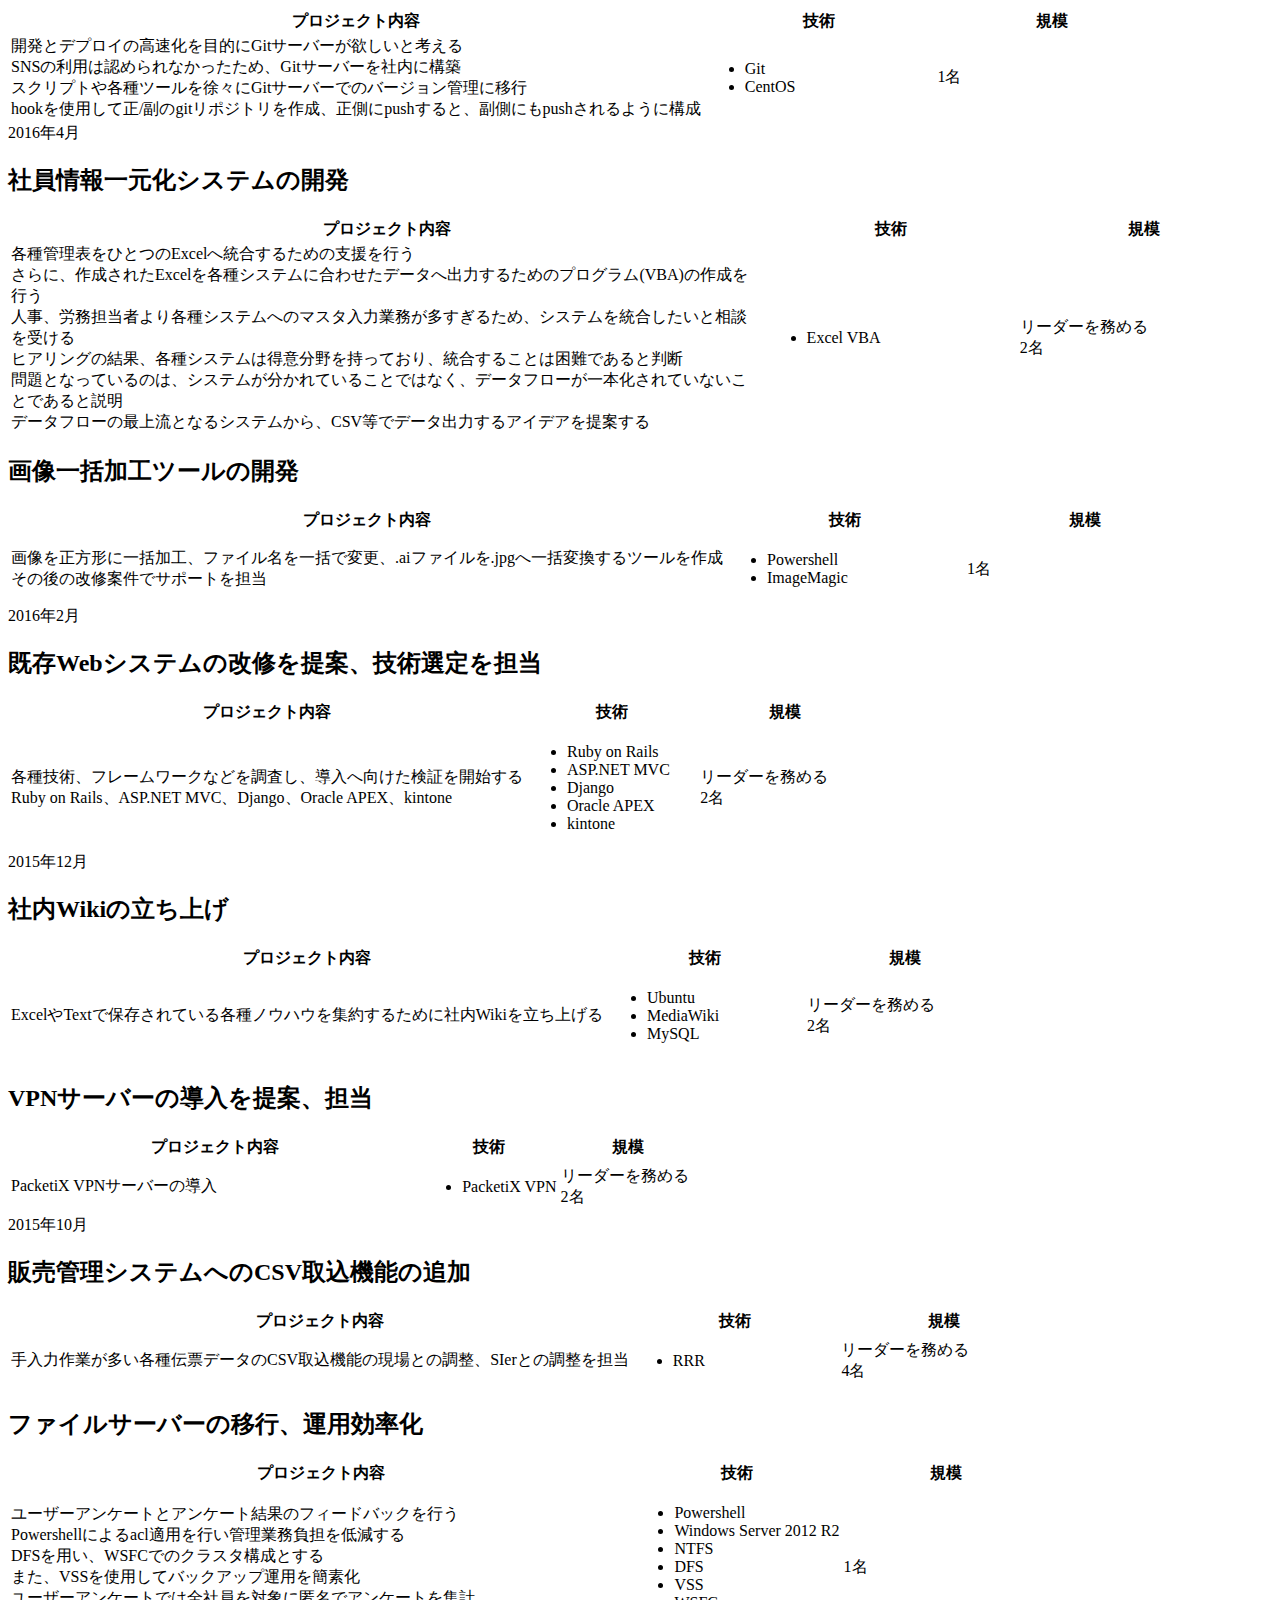
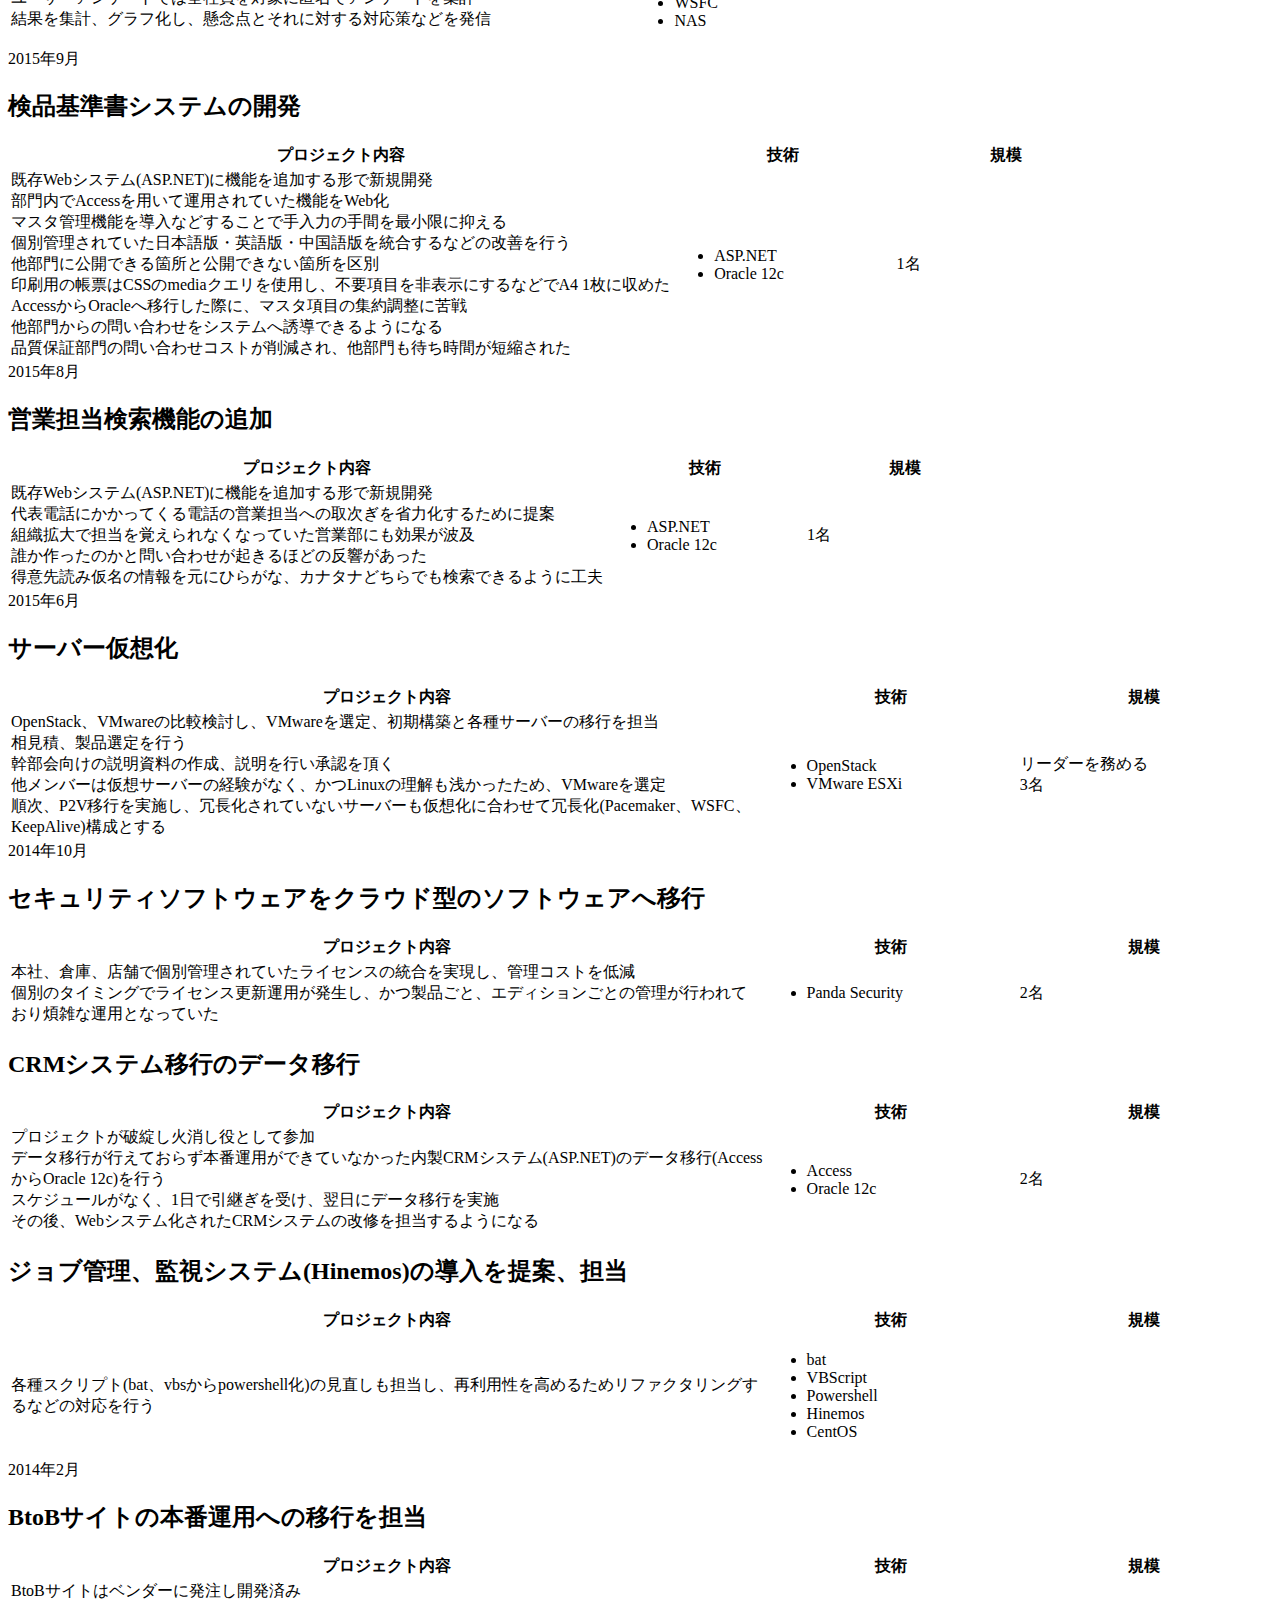
==== commit 0fb1ee50: "2021年分を追加" ====
--- a/career.html
+++ b/career.html
@@ -52,7 +52,7 @@
                     </tr>
                     <tr>
                         <th>従業員数</th>
-                        <td>20名</td>
+                        <td>40名</td>
                     </tr>
                     <tr>
                         <th>所属</th>
@@ -70,23 +70,164 @@
         </div>
 
         <div class="badge badge-light">
-            2021年6月
-        </div>
-
-        <h2>
-            Ubuntu更新作業の効率化
-        </h2>
-        <table class="table table-bordered">
-            <thead>
-                <th style="width: 60%">プロジェクト内容</th>
-                <th style="width: 20%">技術</th>
-                <th style="width: 20%">規模</th>
-            </thead>
-            <tbody>
-                <tr>
-                    <td>
-                        <ul>
-                            <li>Ubuntu18から20へのアップデート効率化を担当</li>
+            2021年6月~12月
+        </div>
+
+        <h2>
+            情報セキュリティ対策
+        </h2>
+        <table class="table table-bordered">
+            <thead>
+                <th style="width: 60%">プロジェクト内容</th>
+                <th style="width: 20%">技術</th>
+                <th style="width: 20%">規模</th>
+            </thead>
+            <tbody>
+                <tr>
+                    <td>
+                        情報セキュリティ対策検討・導入
+                        <ul>
+                            <li>IDaaS</li>
+                            <li>Firewall</li>
+                            <li>AntiVirus</li>
+                            <li>MDM</li>
+                        </ul>
+                    </td>
+                    <td>
+                        <ul>
+                            <li>HENNGE One</li>
+                            <li>Fortigate</li>
+                            <li>BlackBerry Protect</li>
+                            <li>BizMobile　Go</li>
+                        </ul>
+                    </td>
+                    <td>3名</td>
+                </tr>
+            </tbody>
+        </table>
+
+        <h2>
+            ネットワークブートサーバーのDocker化
+        </h2>
+        <table class="table table-bordered">
+            <thead>
+                <th style="width: 60%">プロジェクト内容</th>
+                <th style="width: 20%">技術</th>
+                <th style="width: 20%">規模</th>
+            </thead>
+            <tbody>
+                <tr>
+                    <td>
+                        OS上に直接構築していたネットワークブートサーバーをDocker化
+                    </td>
+                    <td>
+                        <ul>
+                            <li>Docker Compose</li>
+                            <li>dnsmasq</li>
+                            <li>apache2</li>
+                        </ul>
+                    </td>
+                    <td>2名</td>
+                </tr>
+            </tbody>
+        </table>
+
+        <h2>
+            Zabbixサーバー移行
+        </h2>
+        <table class="table table-bordered">
+            <thead>
+                <th style="width: 60%">プロジェクト内容</th>
+                <th style="width: 20%">技術</th>
+                <th style="width: 20%">規模</th>
+            </thead>
+            <tbody>
+                <tr>
+                    <td>
+                        Ubuntu16上で実行されていたZabbix ServerコンテナをUbuntu20上へ移行
+                    </td>
+                    <td>
+                        <ul>
+                            <li>Docker</li>
+                            <li>Zabbix</li>
+                            <li>MySQL</li>
+                        </ul>
+                    </td>
+                    <td>1名</td>
+                </tr>
+            </tbody>
+        </table>
+
+        <h2>
+            ジョブ管理サーバー構築
+        </h2>
+        <table class="table table-bordered">
+            <thead>
+                <th style="width: 60%">プロジェクト内容</th>
+                <th style="width: 20%">技術</th>
+                <th style="width: 20%">規模</th>
+            </thead>
+            <tbody>
+                <tr>
+                    <td>
+                        ジョブ管理サーバーの構築
+                    </td>
+                    <td>
+                        <ul>
+                            <li>Rundeck</li>
+                            <li>Docker Compose</li>
+                            <li>MySQL</li>
+                            <li>Ansible</li>
+                        </ul>
+                    </td>
+                    <td>1名</td>
+                </tr>
+            </tbody>
+        </table>
+        
+        <h2>
+            GitHub package検証
+        </h2>
+        <table class="table table-bordered">
+            <thead>
+                <th style="width: 60%">プロジェクト内容</th>
+                <th style="width: 20%">技術</th>
+                <th style="width: 20%">規模</th>
+            </thead>
+            <tbody>
+                <tr>
+                    <td>
+                        DockerHubからGitHubへ移行するためにコンテナをGitHubへアップロードできるか検証
+                        <ul>
+                            <li>手順確立</li>
+                            <li>手順書作成</li>
+                        </ul>
+                    </td>
+                    <td>
+                        <ul>
+                            <li>Docker</li>
+                            <li>GitHub packages</li>
+                        </ul>
+                    </td>
+                    <td>1名</td>
+                </tr>
+            </tbody>
+        </table>
+        
+        <h2>
+            Ubuntuインストール用ネットワークブートサーバーの構築
+        </h2>
+        <table class="table table-bordered">
+            <thead>
+                <th style="width: 60%">プロジェクト内容</th>
+                <th style="width: 20%">技術</th>
+                <th style="width: 20%">規模</th>
+            </thead>
+            <tbody>
+                <tr>
+                    <td>
+                        Ubuntu18から20へのアップデート効率化と展開を担当
+                        <ul>
                             <li>PXEブート環境の構築と検証、展開を実施</li>
                         </ul>
                     </td>
@@ -98,31 +239,86 @@
                             <li>autoinstall</li>
                         </ul>
                     </td>
+                    <td>
+                        <ul>
+                            <li>サーバー台数: 60台</li>
+                            <li>人数: 1名</li>
+                        </ul>
+                    </td>
+                </tr>
+            </tbody>
+        </table>
+
+        <h2>
+            Slackチャンネル一覧作成
+        </h2>
+        <table class="table table-bordered">
+            <thead>
+                <th style="width: 60%">プロジェクト内容</th>
+                <th style="width: 20%">技術</th>
+                <th style="width: 20%">規模</th>
+            </thead>
+            <tbody>
+                <tr>
+                    <td>
+                        Slackチャンネル整理のための一覧を作成
+                    </td>
+                    <td>
+                        <ul>
+                            <li>Slack API</li>
+                            <li>Python</li>
+                        </ul>
+                    </td>
                     <td>1名</td>
                 </tr>
             </tbody>
         </table>
 
         <h2>
-            Ubuntu設定作業の効率化
-        </h2>
-        <table class="table table-bordered">
-            <thead>
-                <th style="width: 60%">プロジェクト内容</th>
-                <th style="width: 20%">技術</th>
-                <th style="width: 20%">規模</th>
-            </thead>
-            <tbody>
-                <tr>
-                    <td>
-                        <ul>
-                            <li>Ubuntu構築作業の効率化</li>
+            Ansibleの導入
+        </h2>
+        <table class="table table-bordered">
+            <thead>
+                <th style="width: 60%">プロジェクト内容</th>
+                <th style="width: 20%">技術</th>
+                <th style="width: 20%">規模</th>
+            </thead>
+            <tbody>
+                <tr>
+                    <td>
+                        Ubuntu構築作業の効率化
+                        <ul>
                             <li>rootless Docker、GPU Driver等のインストール自動化を実施</li>
                         </ul>
                     </td>
                     <td>
                         <ul>
                             <li>Ansible</li>
+                        </ul>
+                    </td>
+                    <td>1名</td>
+                </tr>
+            </tbody>
+        </table>
+
+        <h2>
+            Rootless Docker検証
+        </h2>
+        <table class="table table-bordered">
+            <thead>
+                <th style="width: 60%">プロジェクト内容</th>
+                <th style="width: 20%">技術</th>
+                <th style="width: 20%">規模</th>
+            </thead>
+            <tbody>
+                <tr>
+                    <td>
+                        Rootless Dockerの検証
+                    </td>
+                    <td>
+                        <ul>
+                            <li>Docker</li>
+                            <li>Ubuntu20</li>
                         </ul>
                     </td>
                     <td>1名</td>
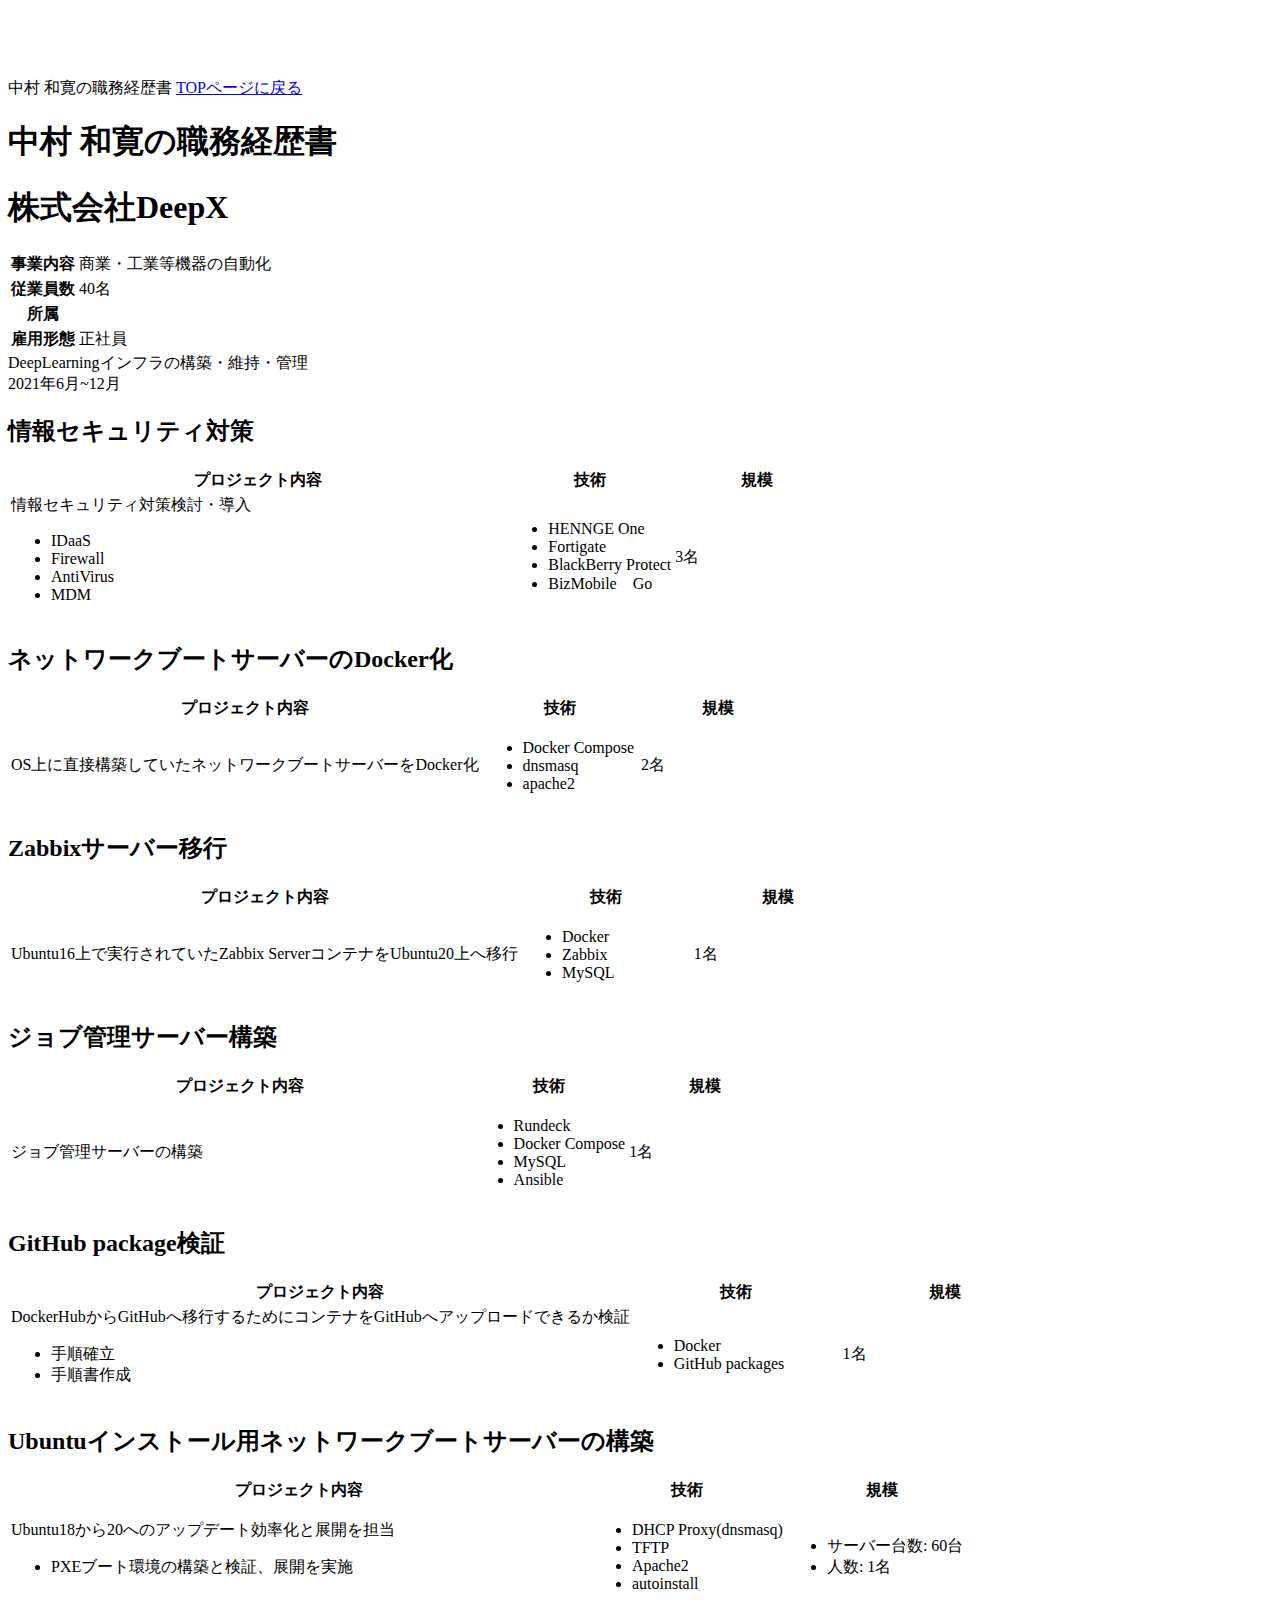
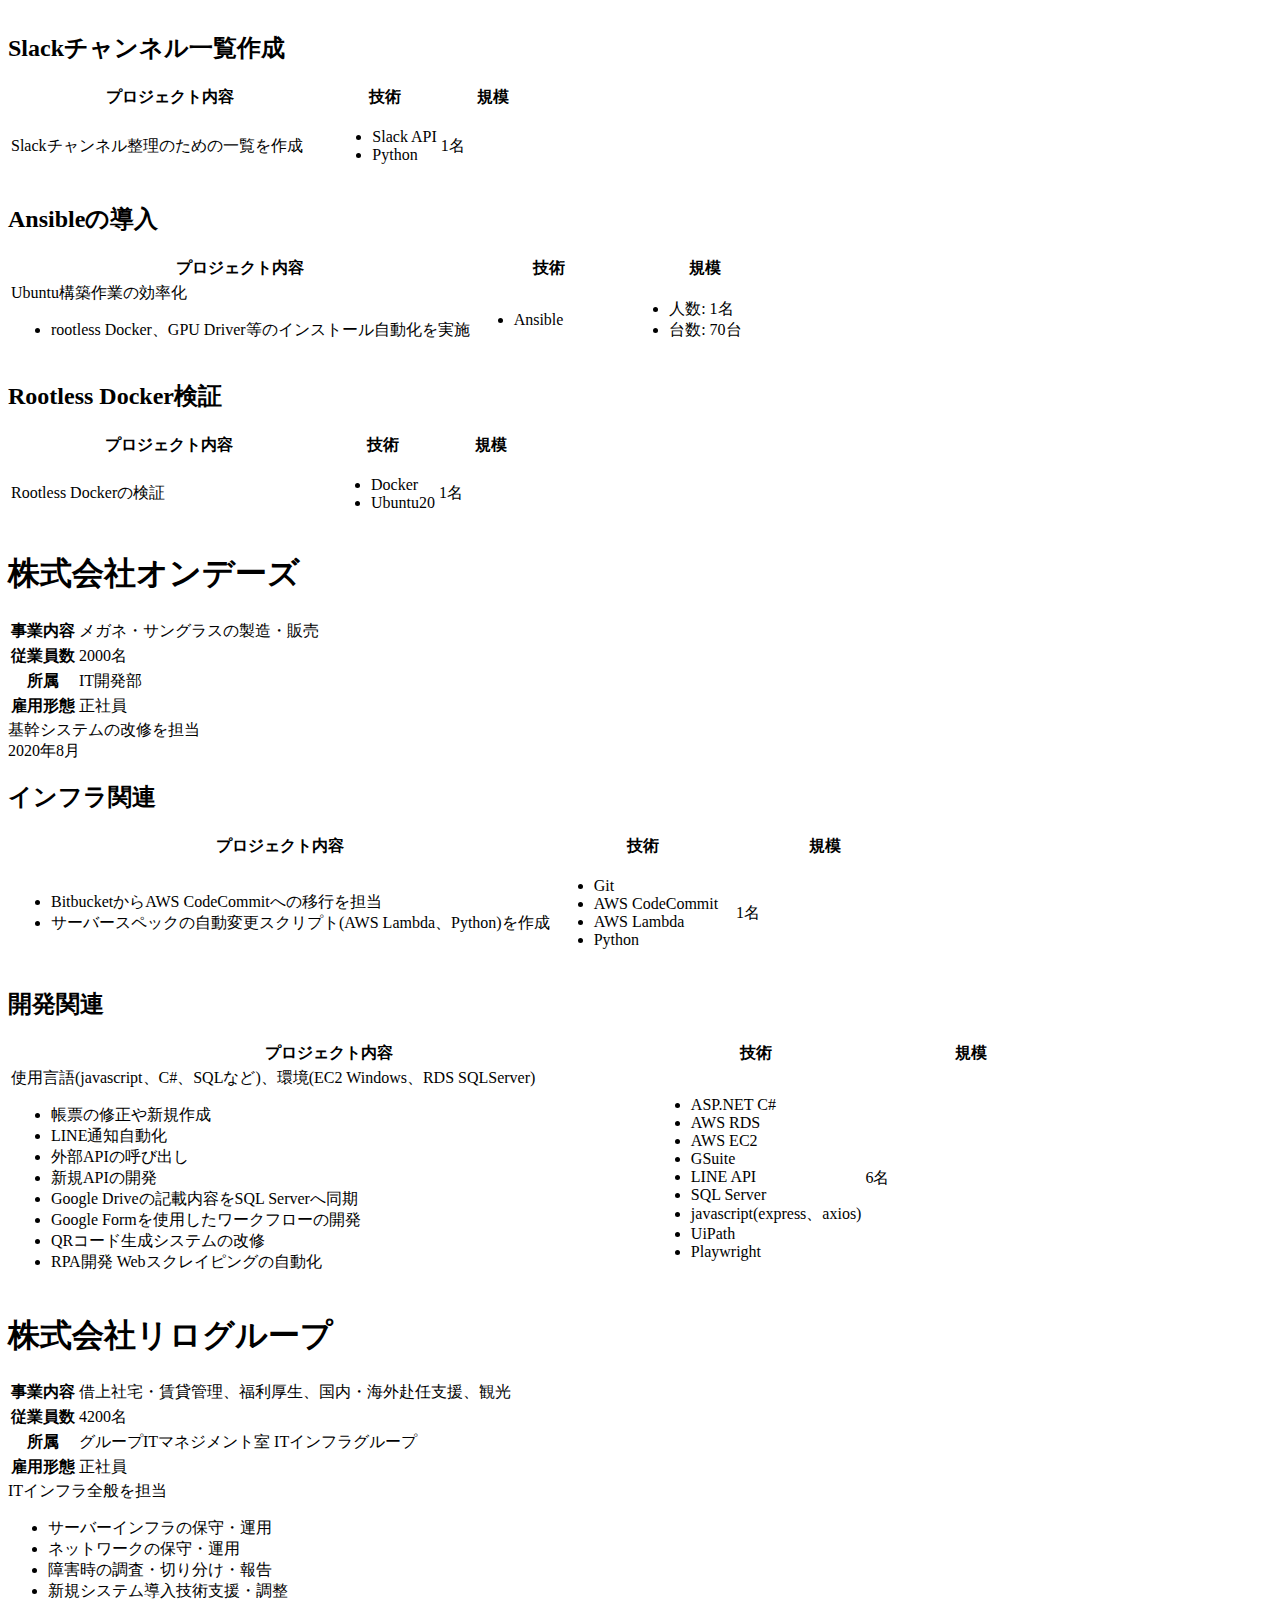
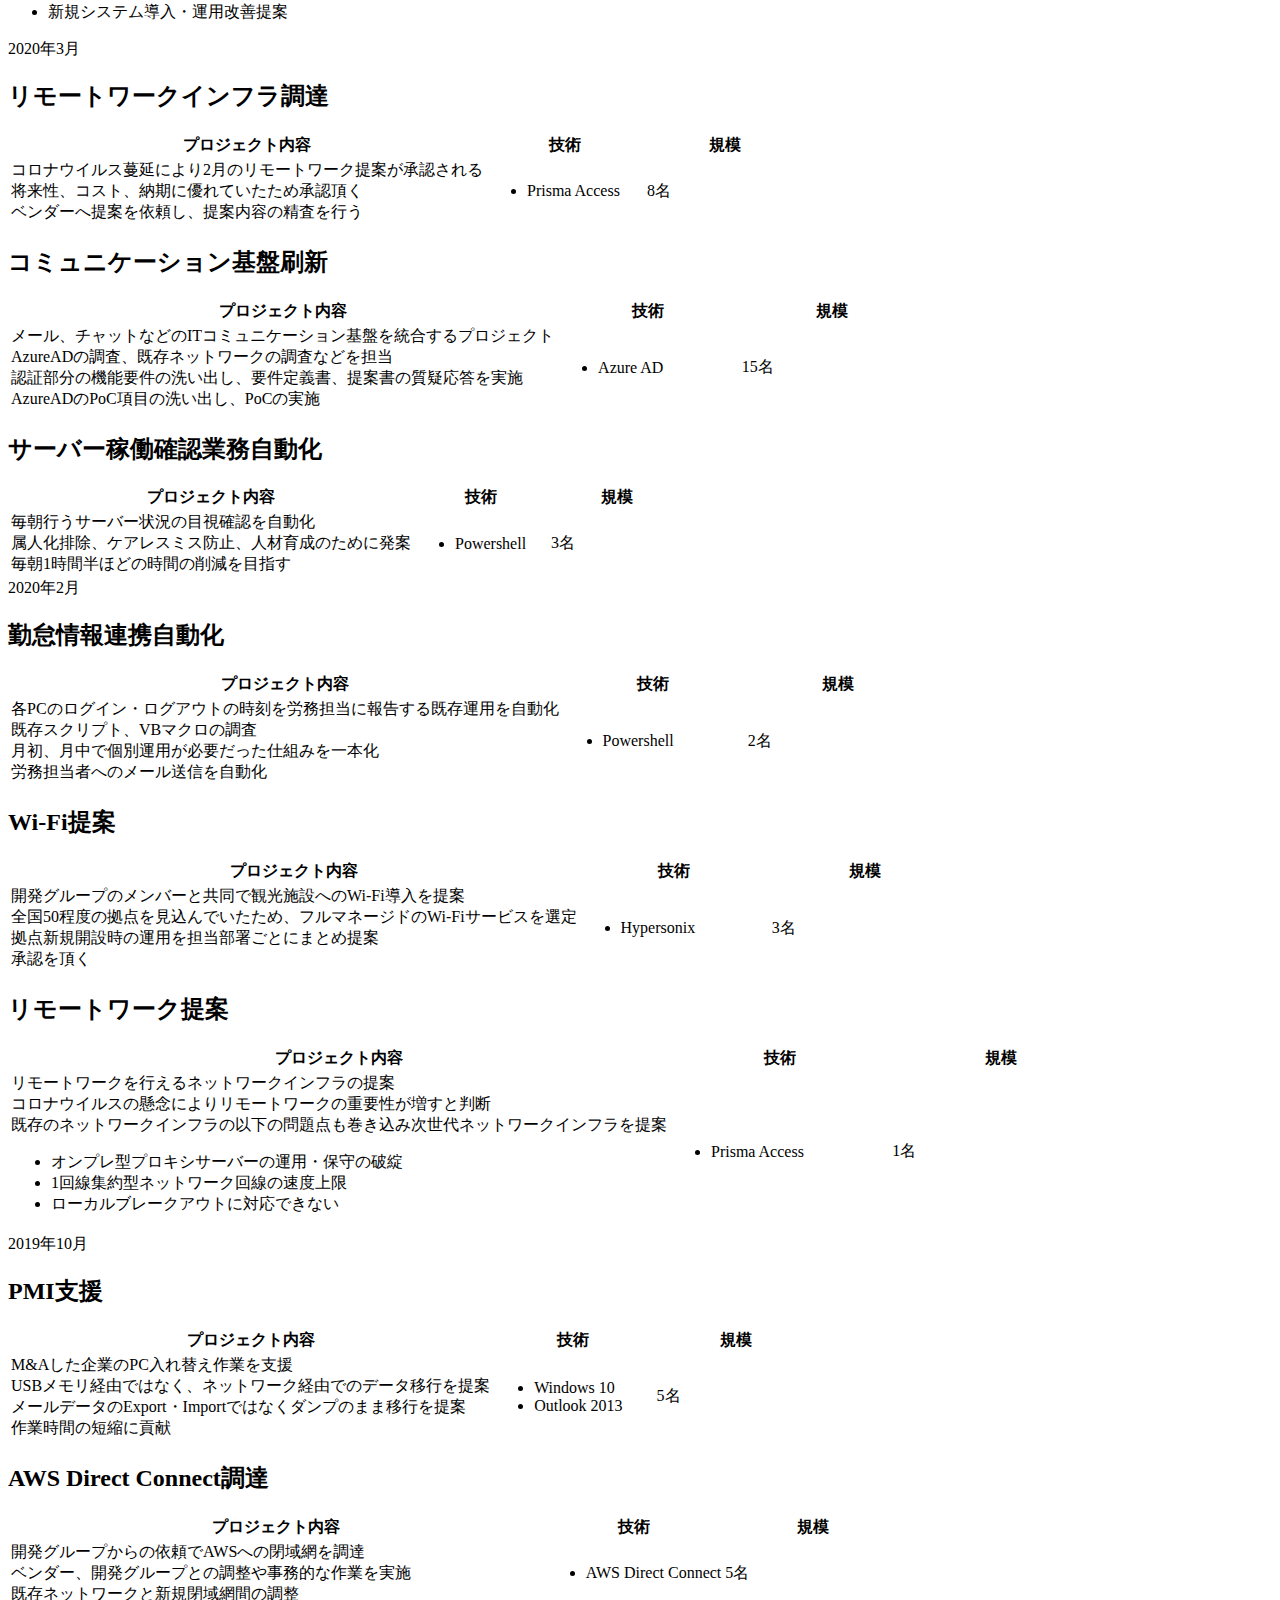
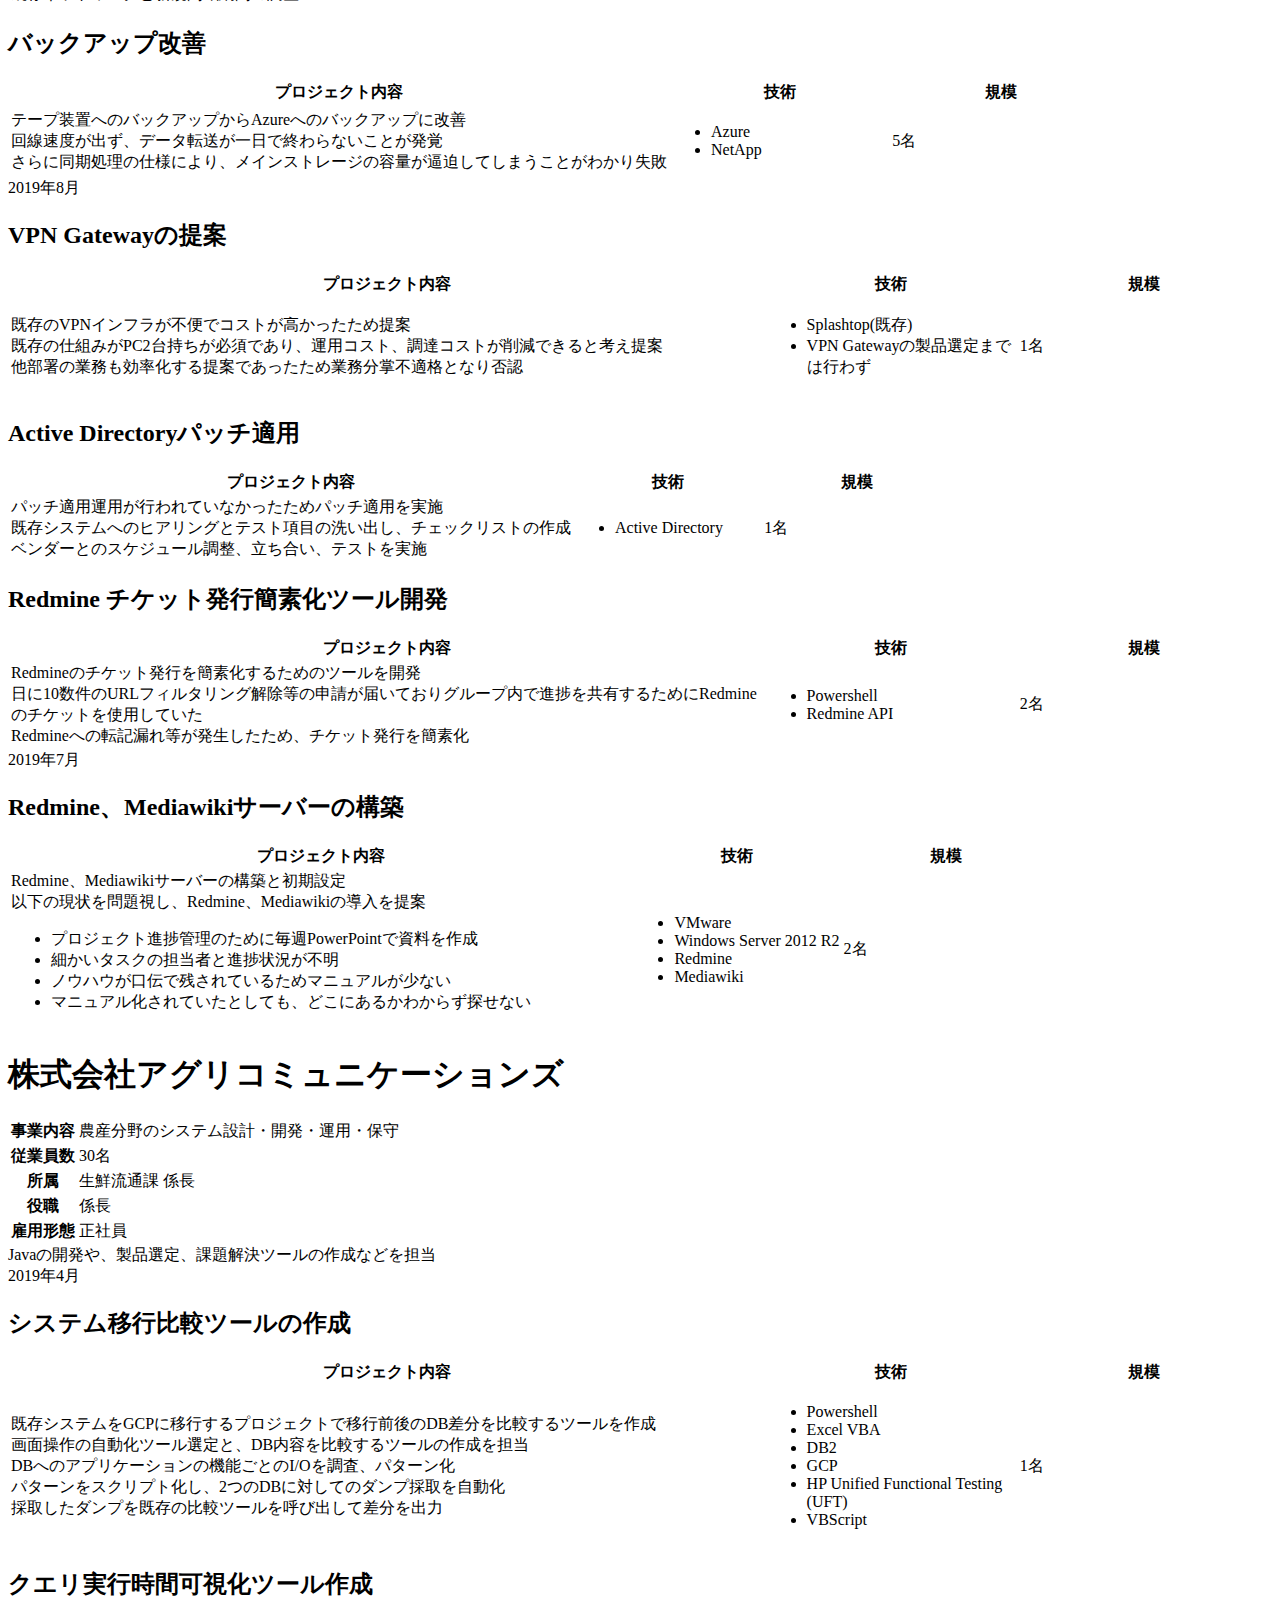
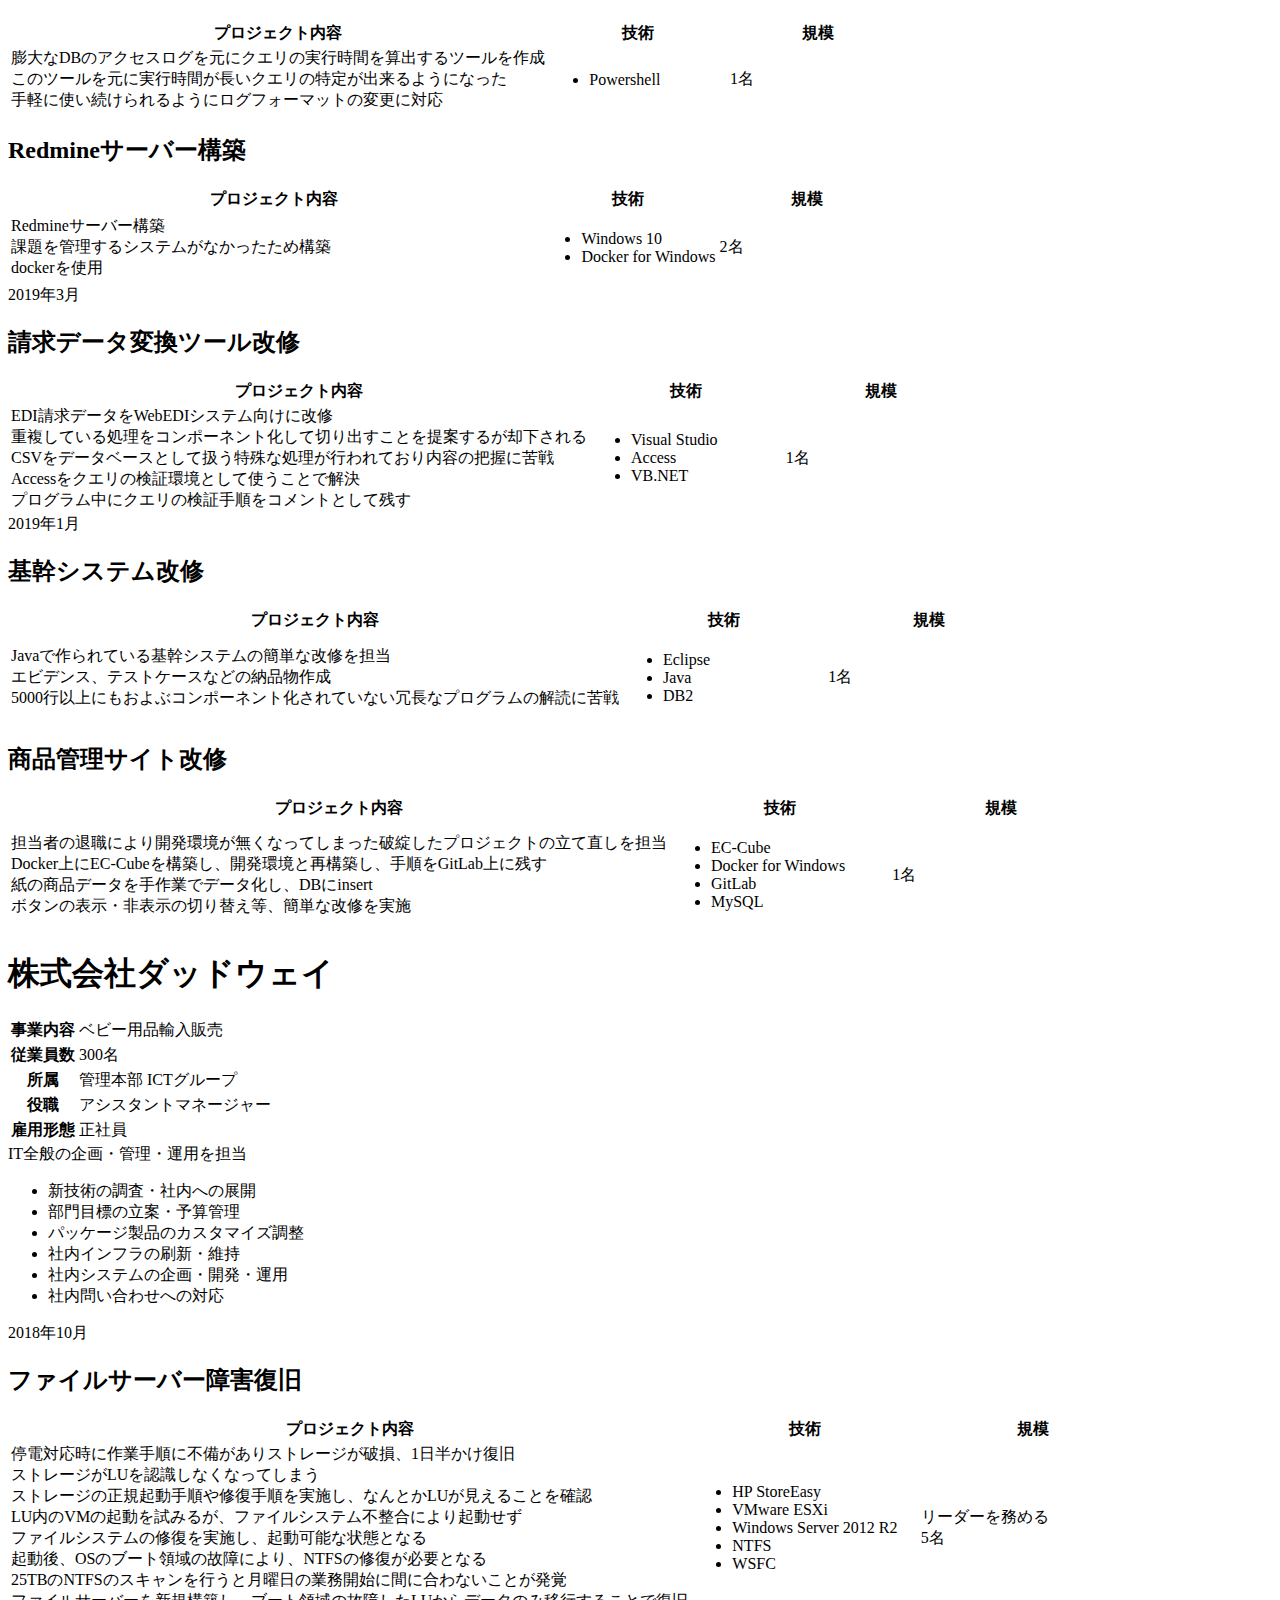
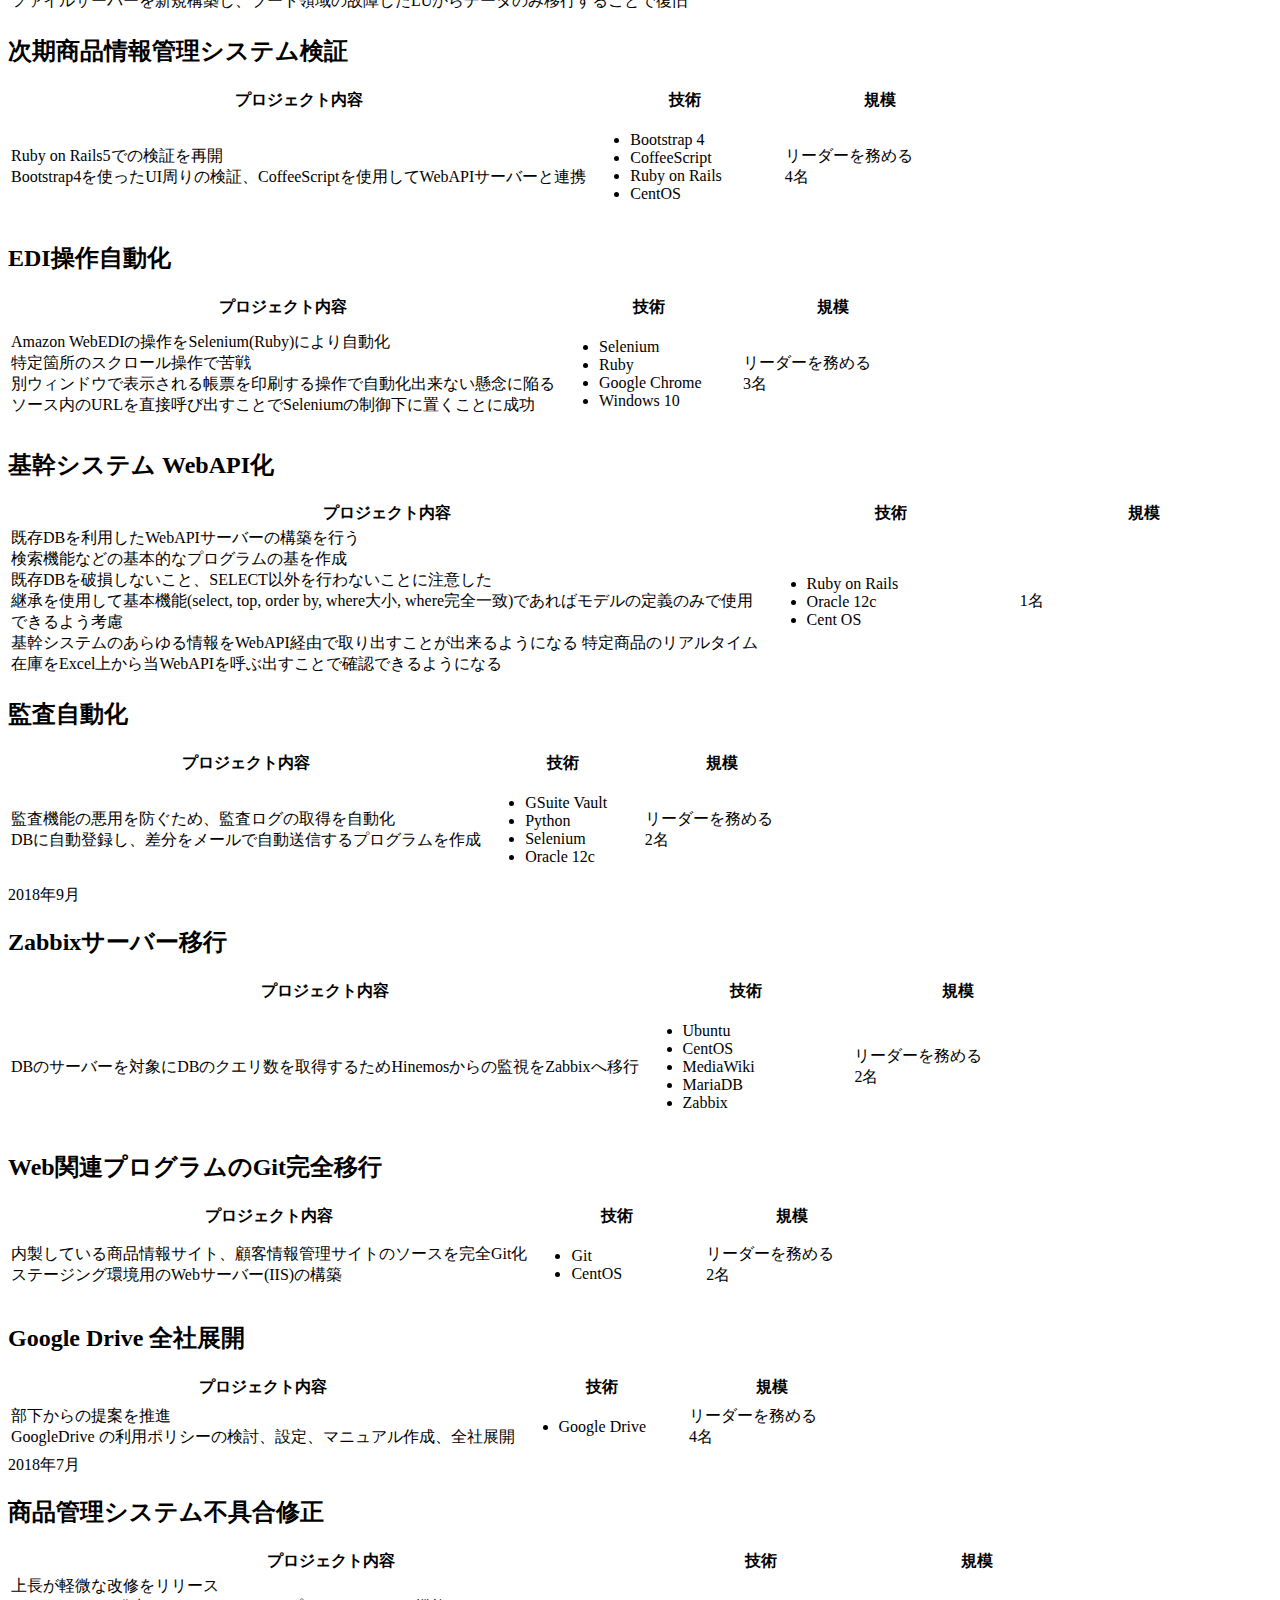
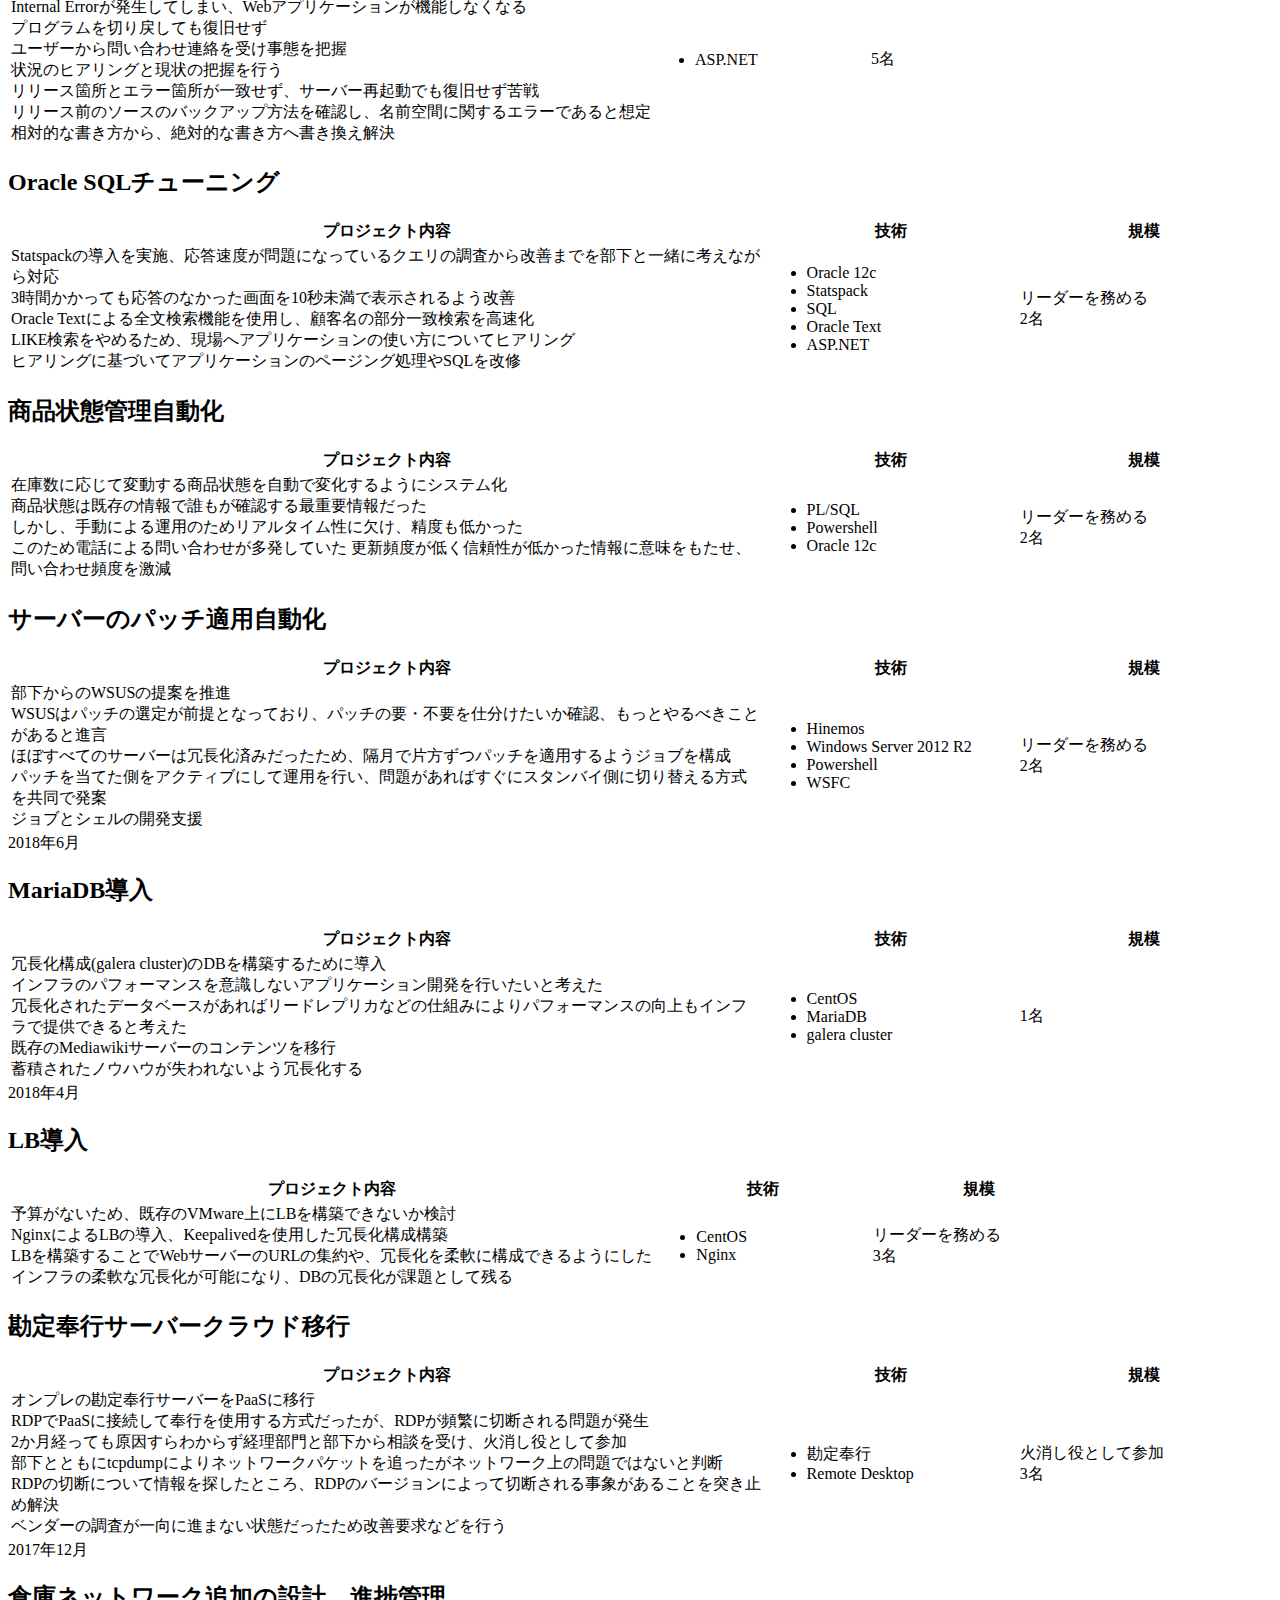
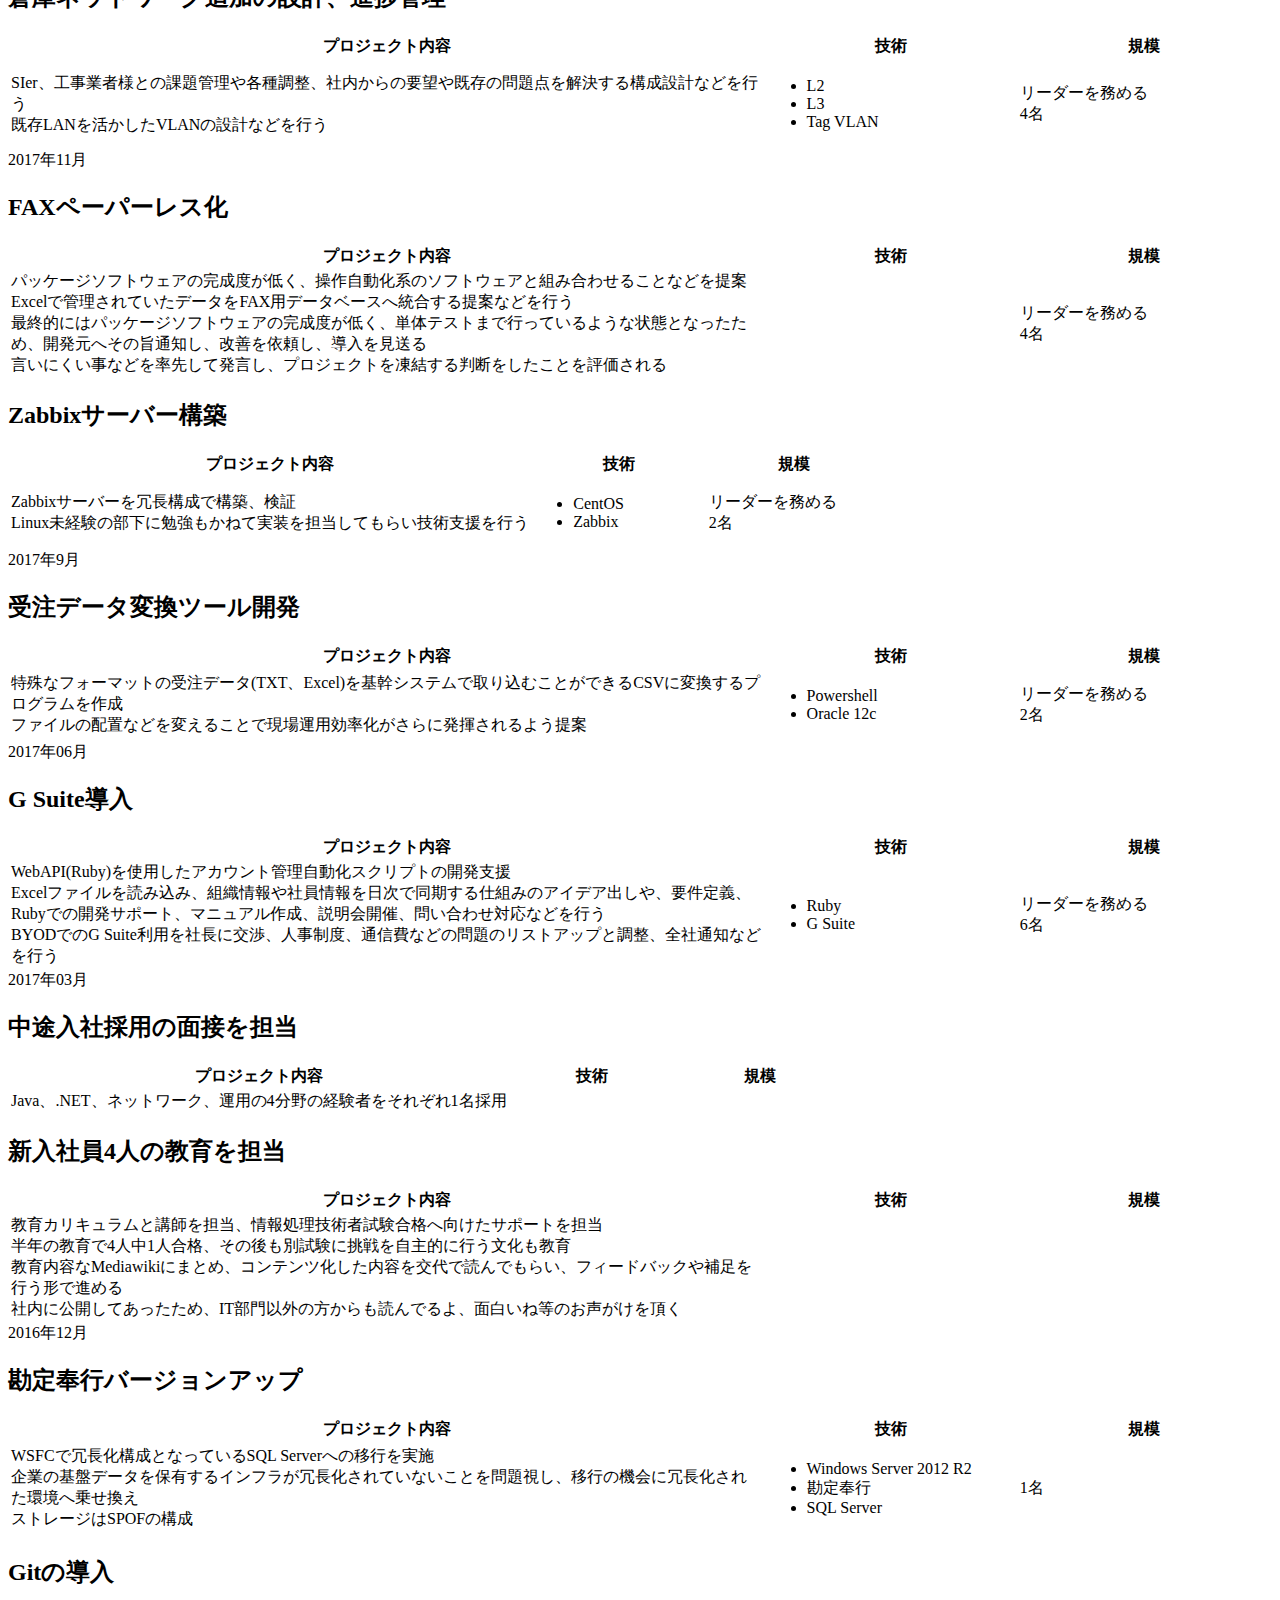
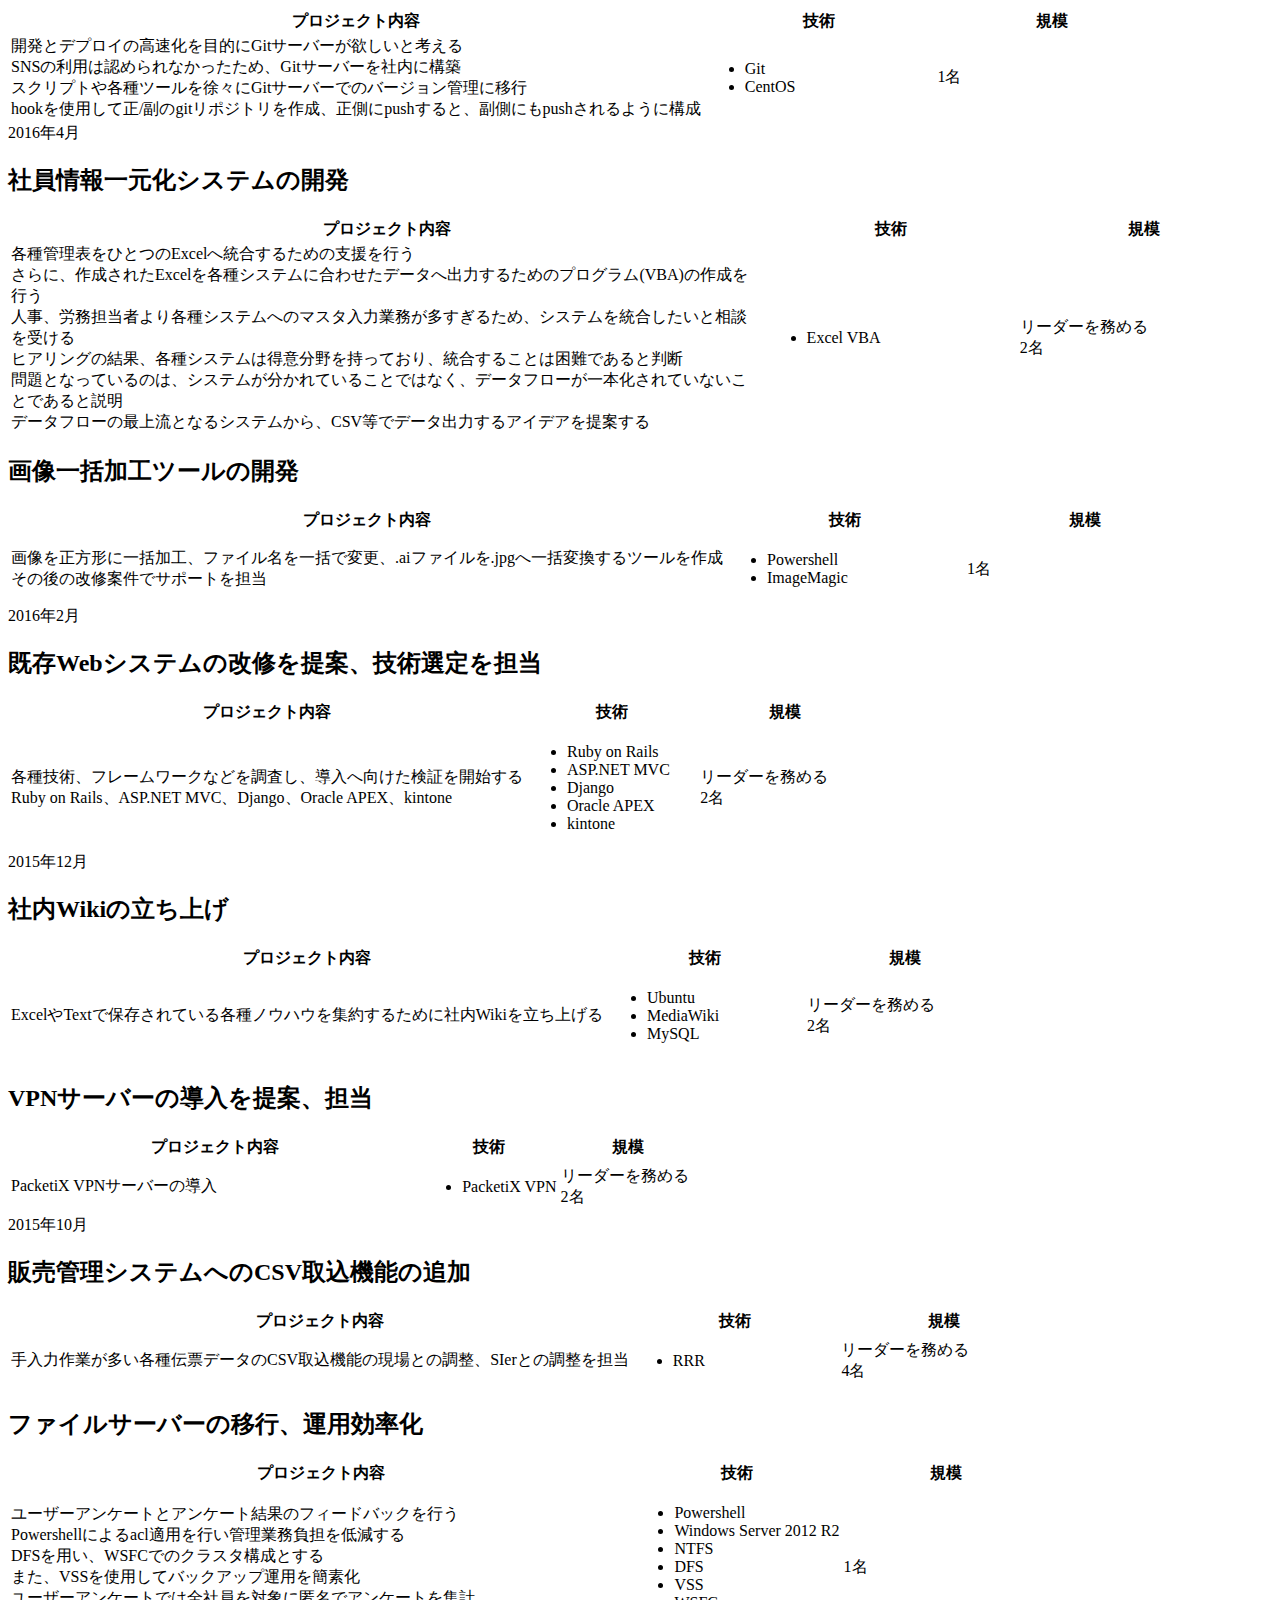
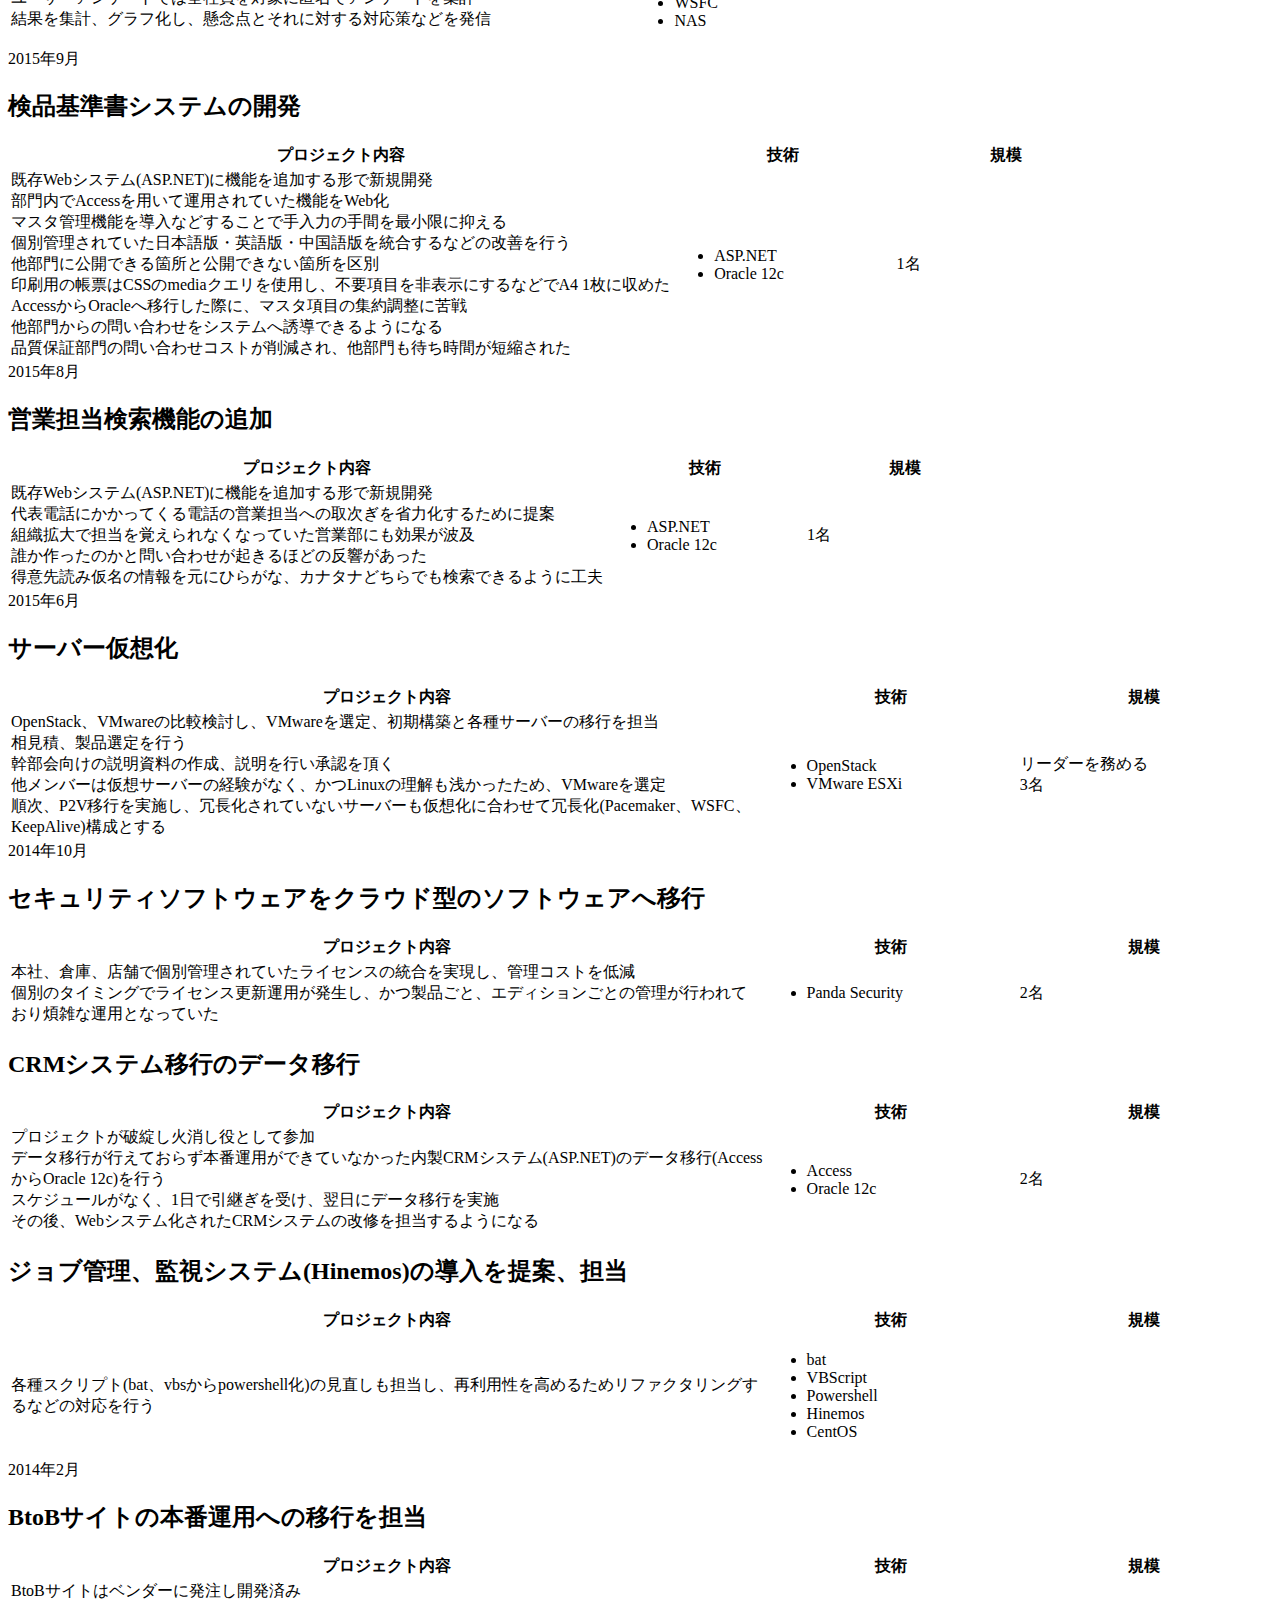
==== commit 769d35a1: "fixed conflict." ====
--- a/career.html
+++ b/career.html
@@ -296,7 +296,12 @@
                             <li>Ansible</li>
                         </ul>
                     </td>
-                    <td>1名</td>
+                    <td>
+                        <ul>
+                            <li>人数: 1名</li>
+                            <li>台数: 70台</li>
+                        </ul>
+                    </td>
                 </tr>
             </tbody>
         </table>
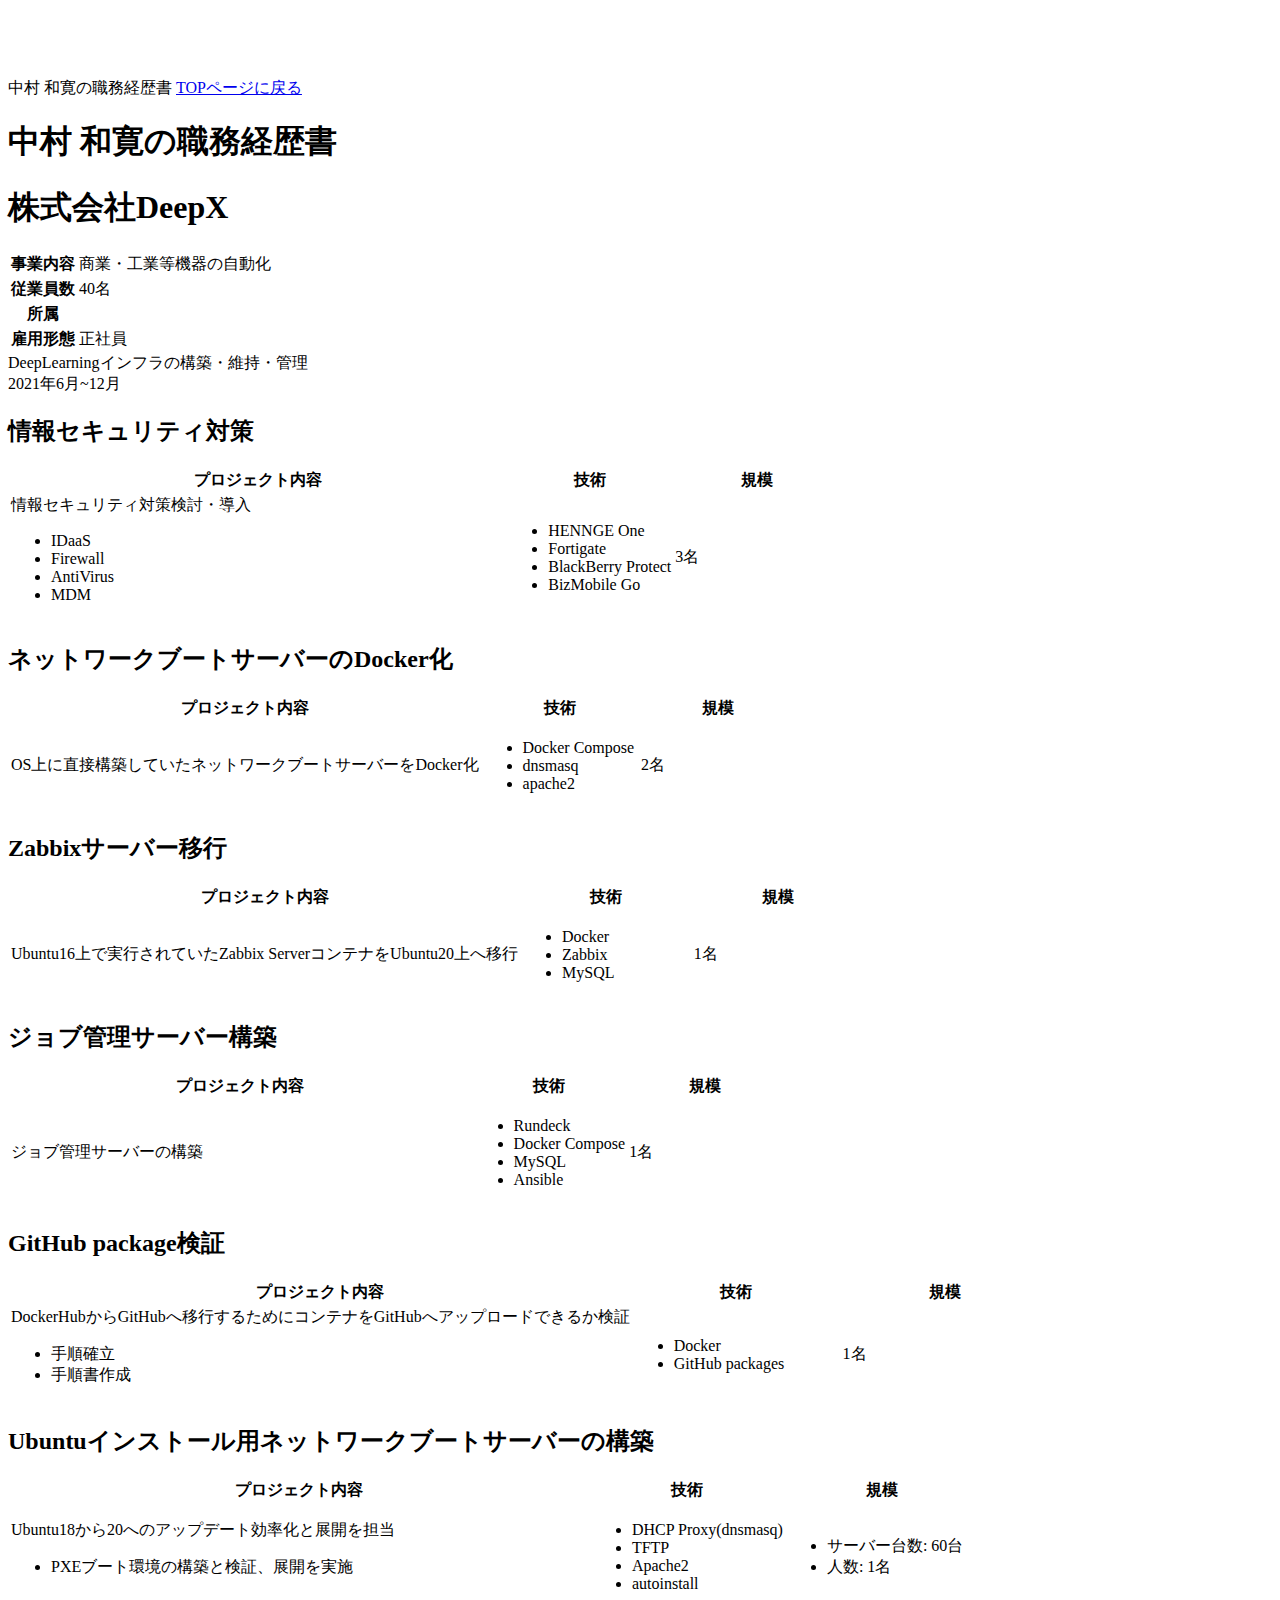
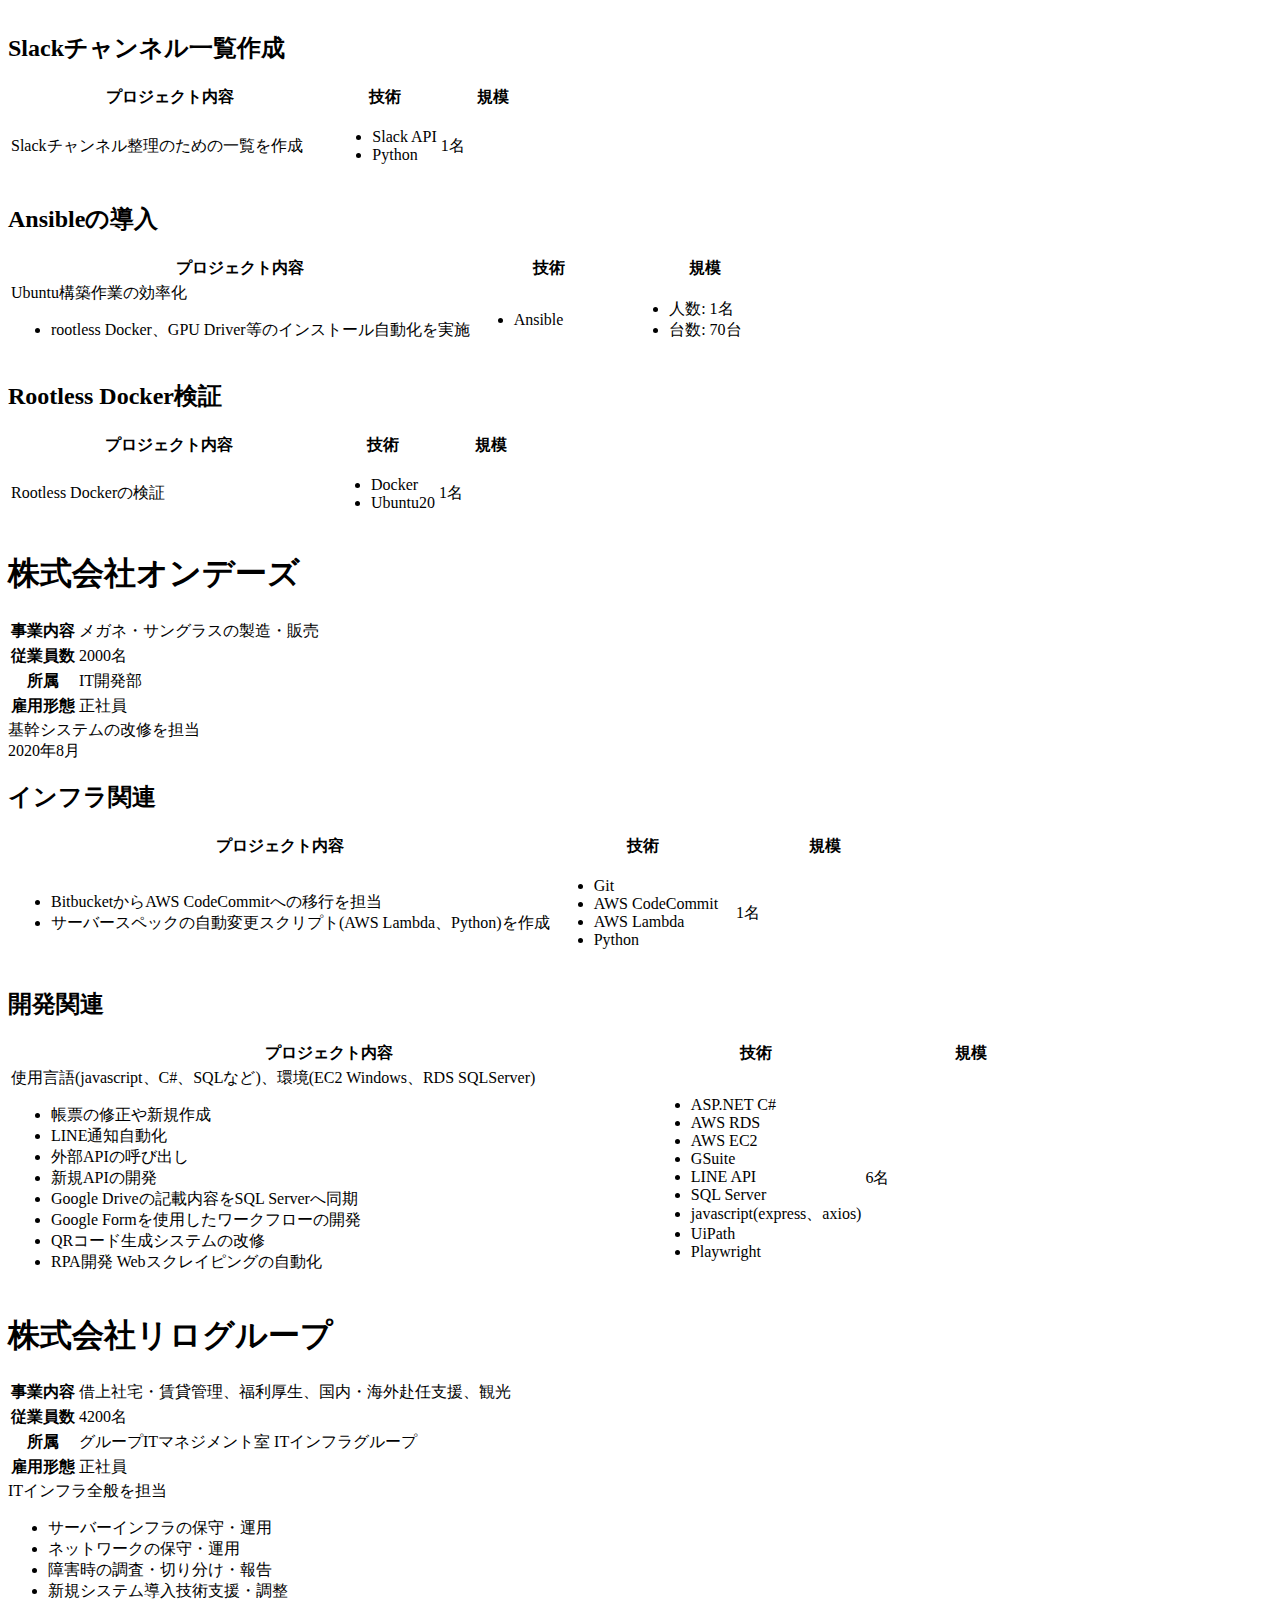
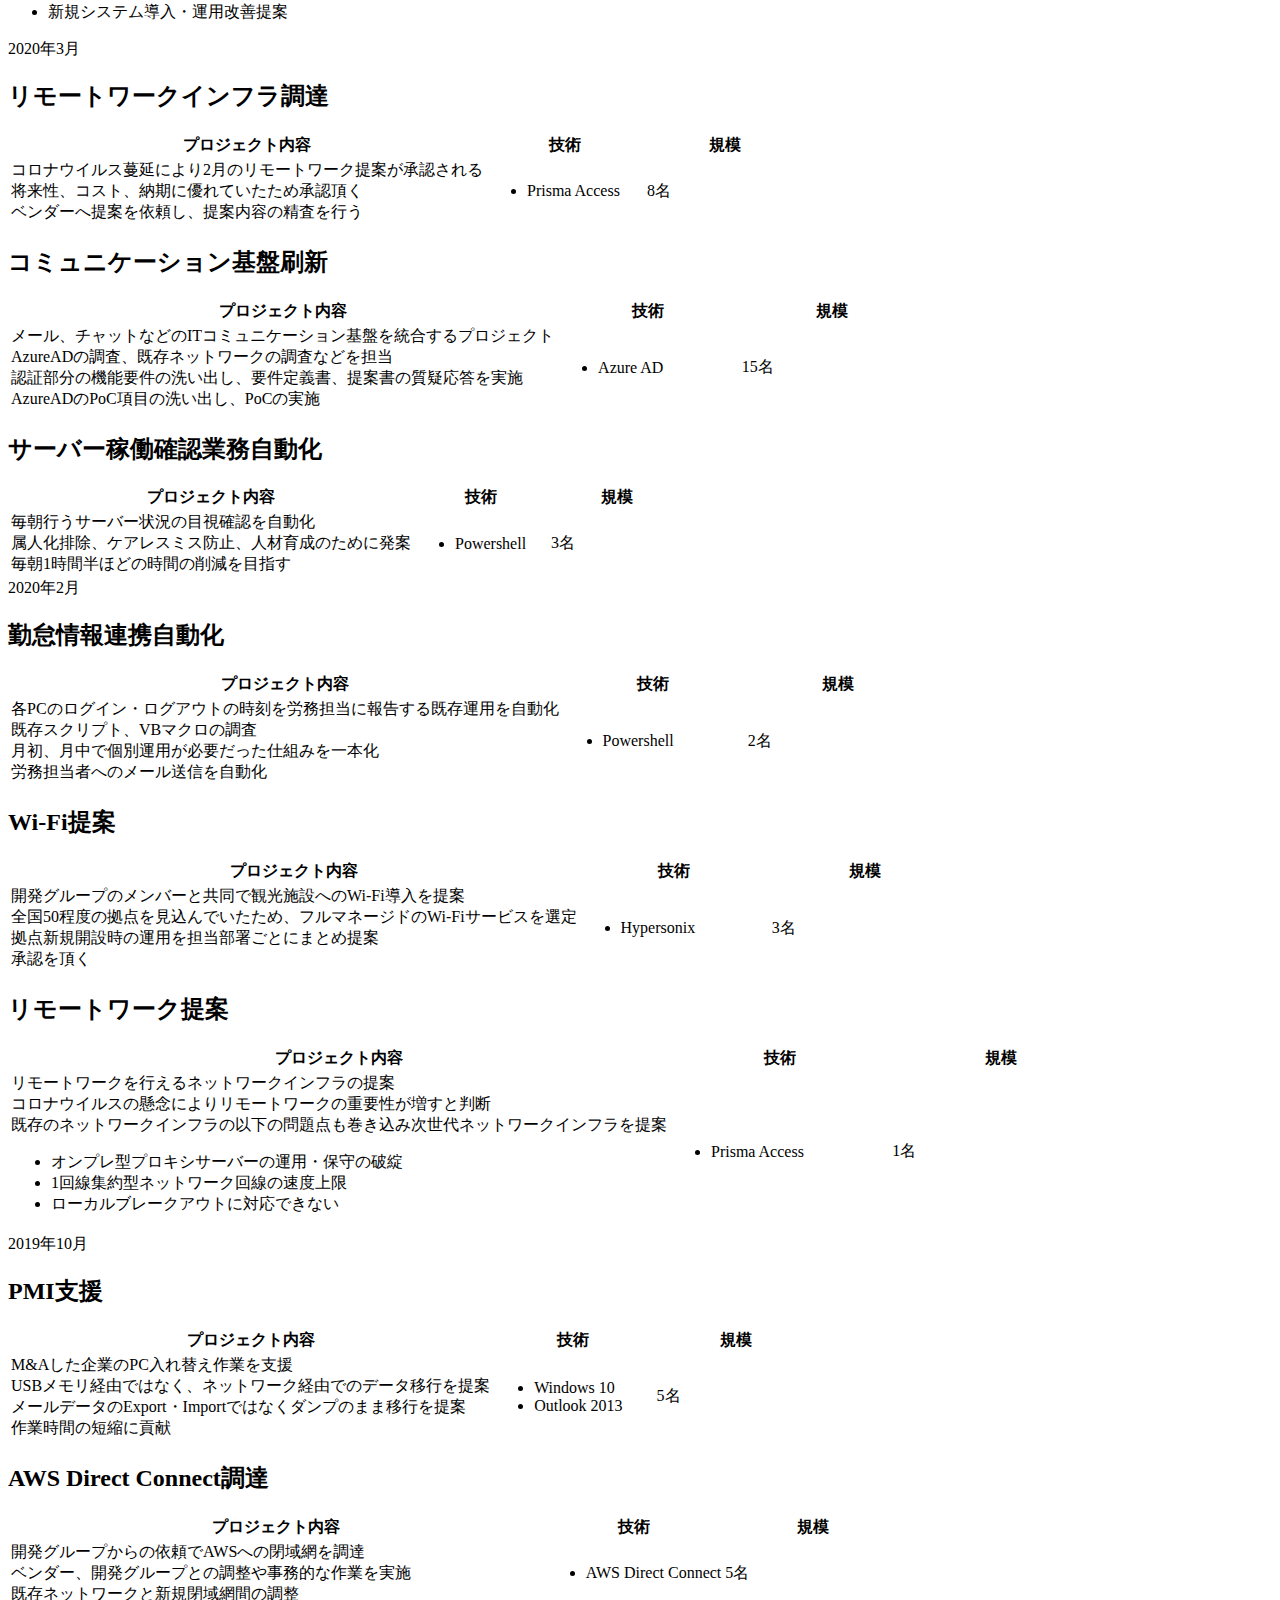
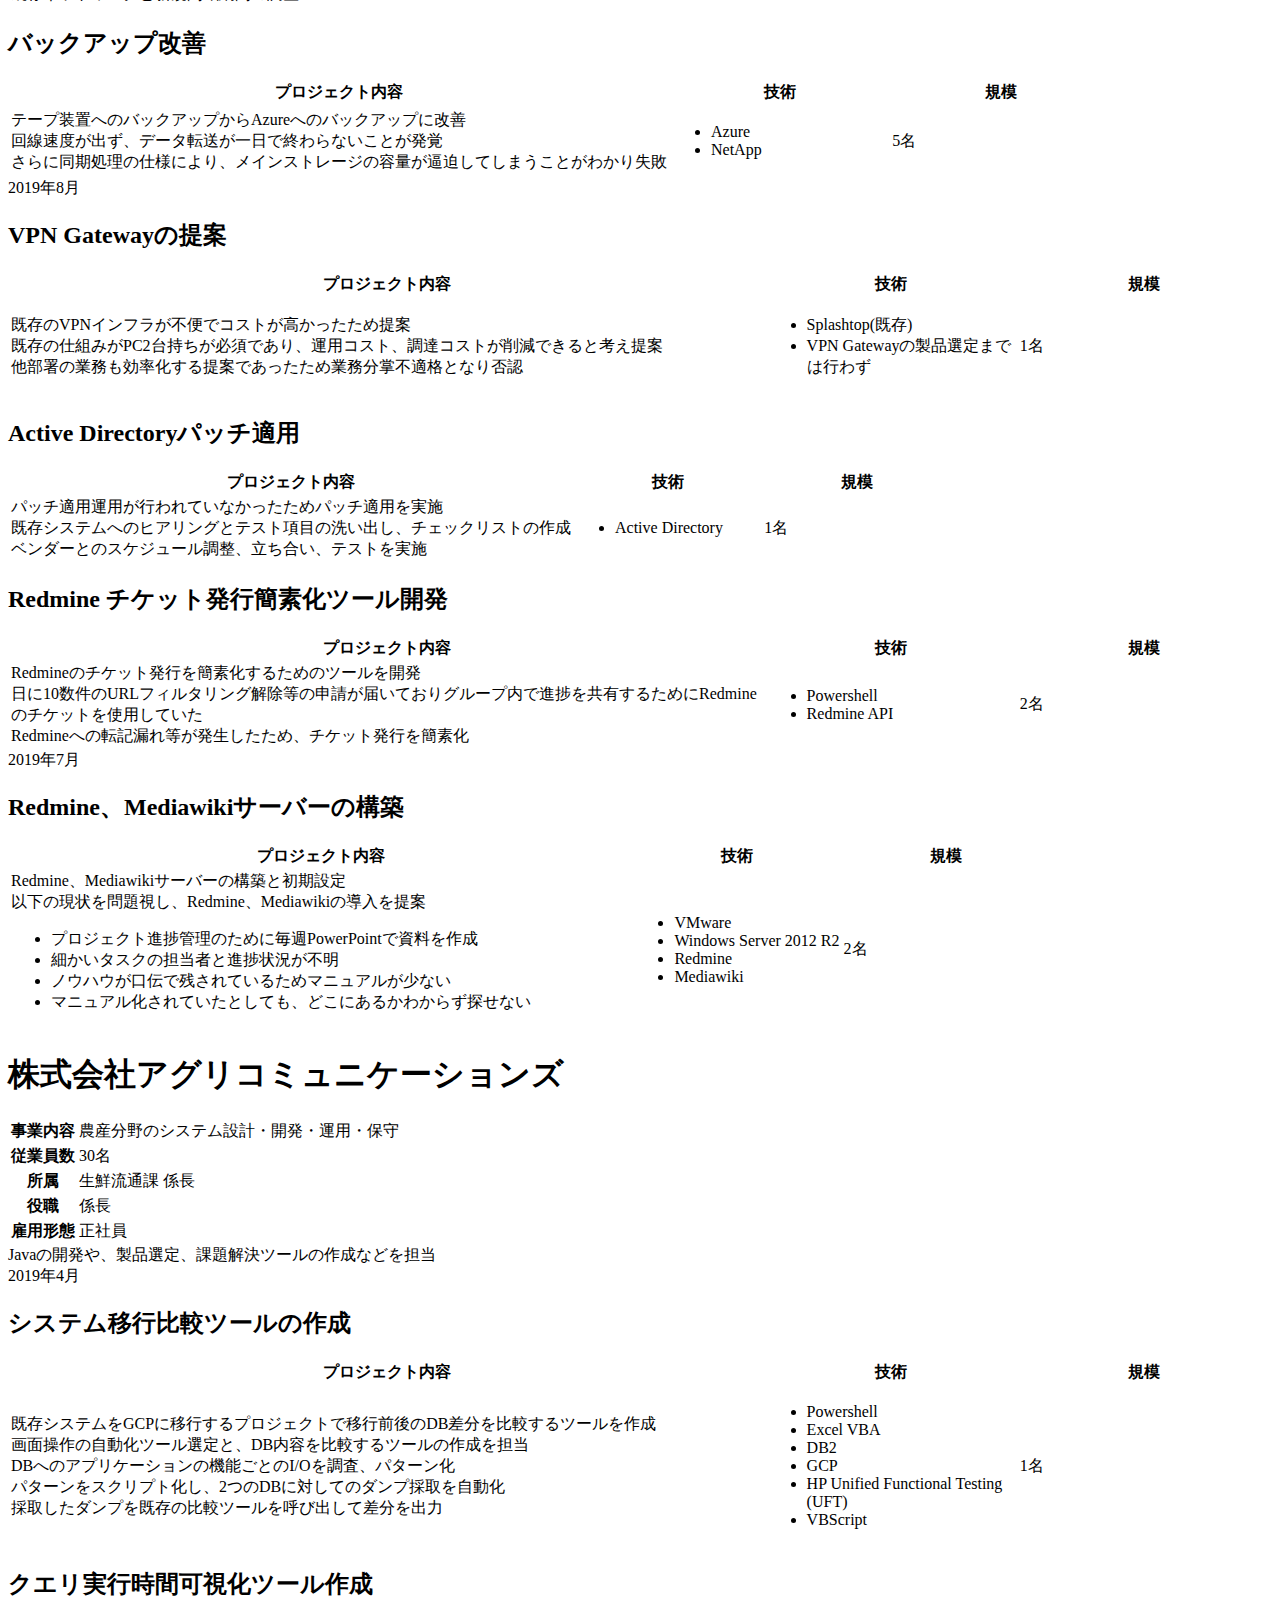
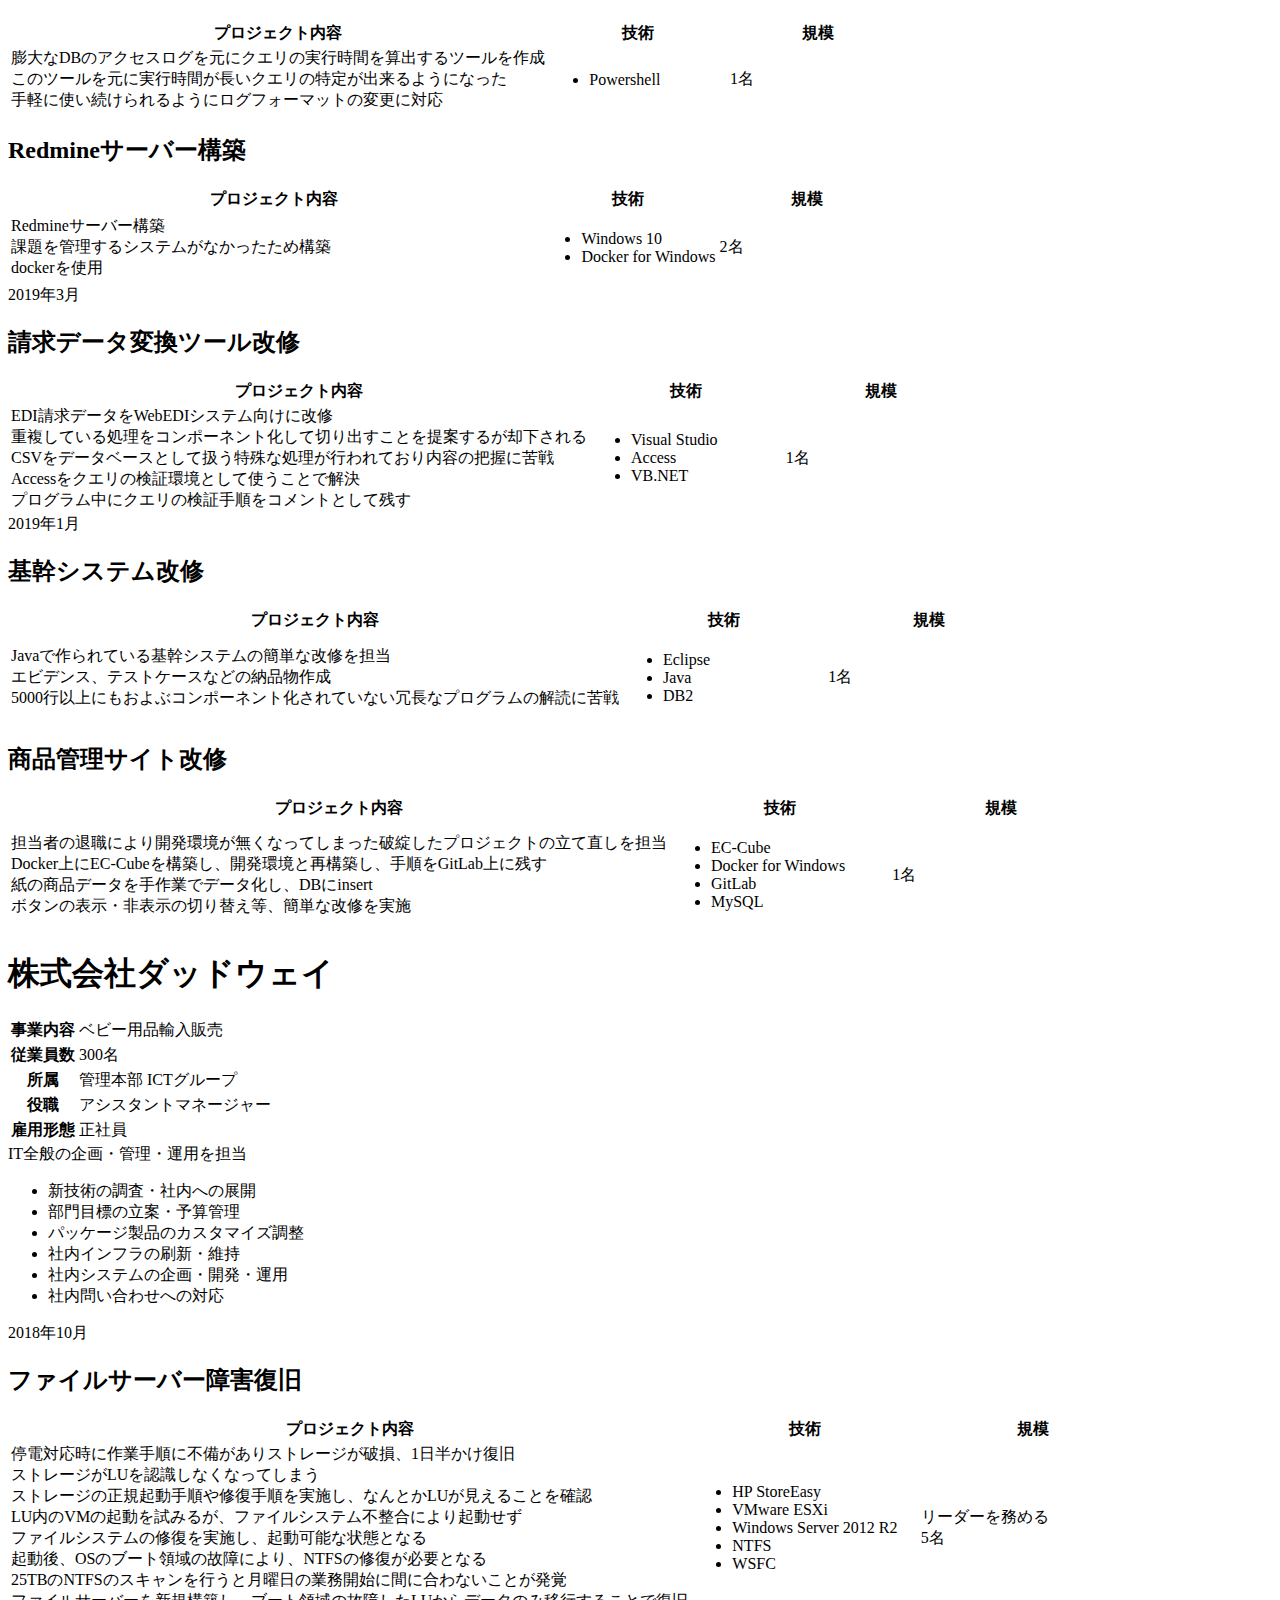
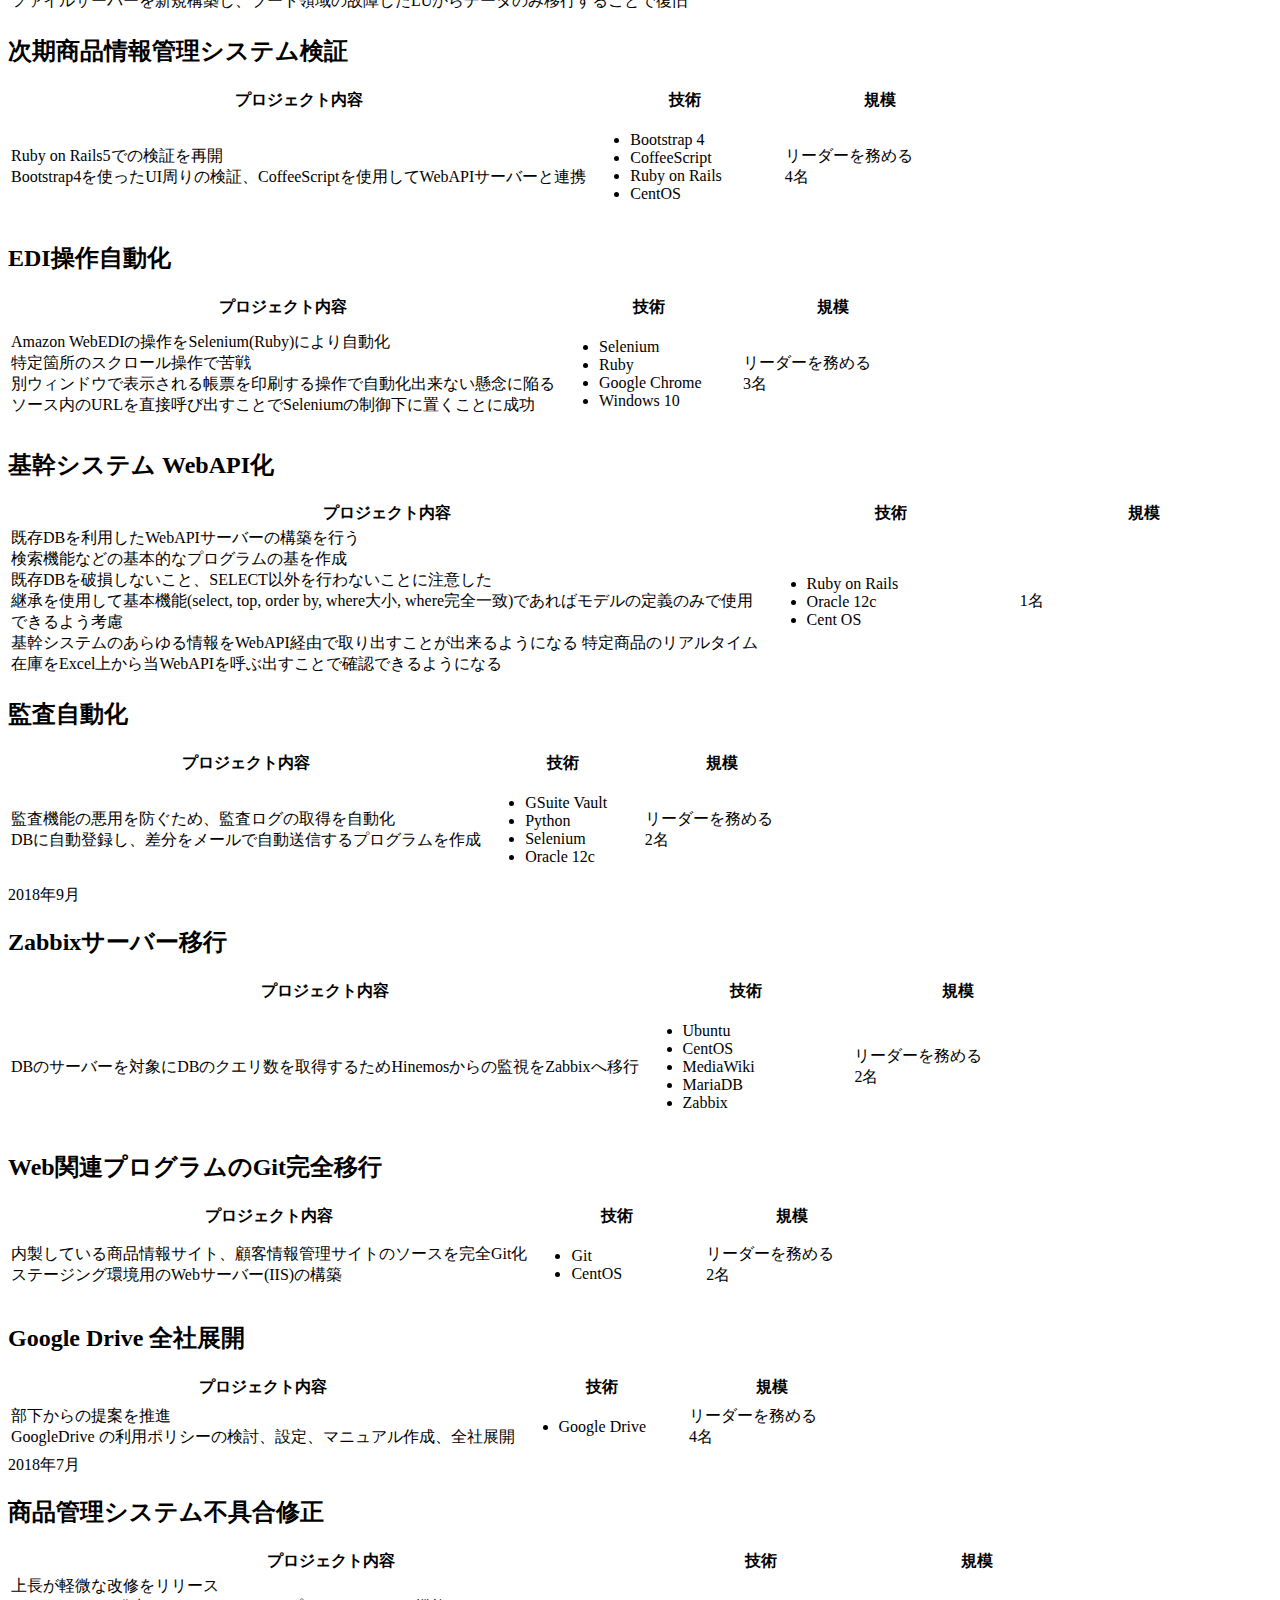
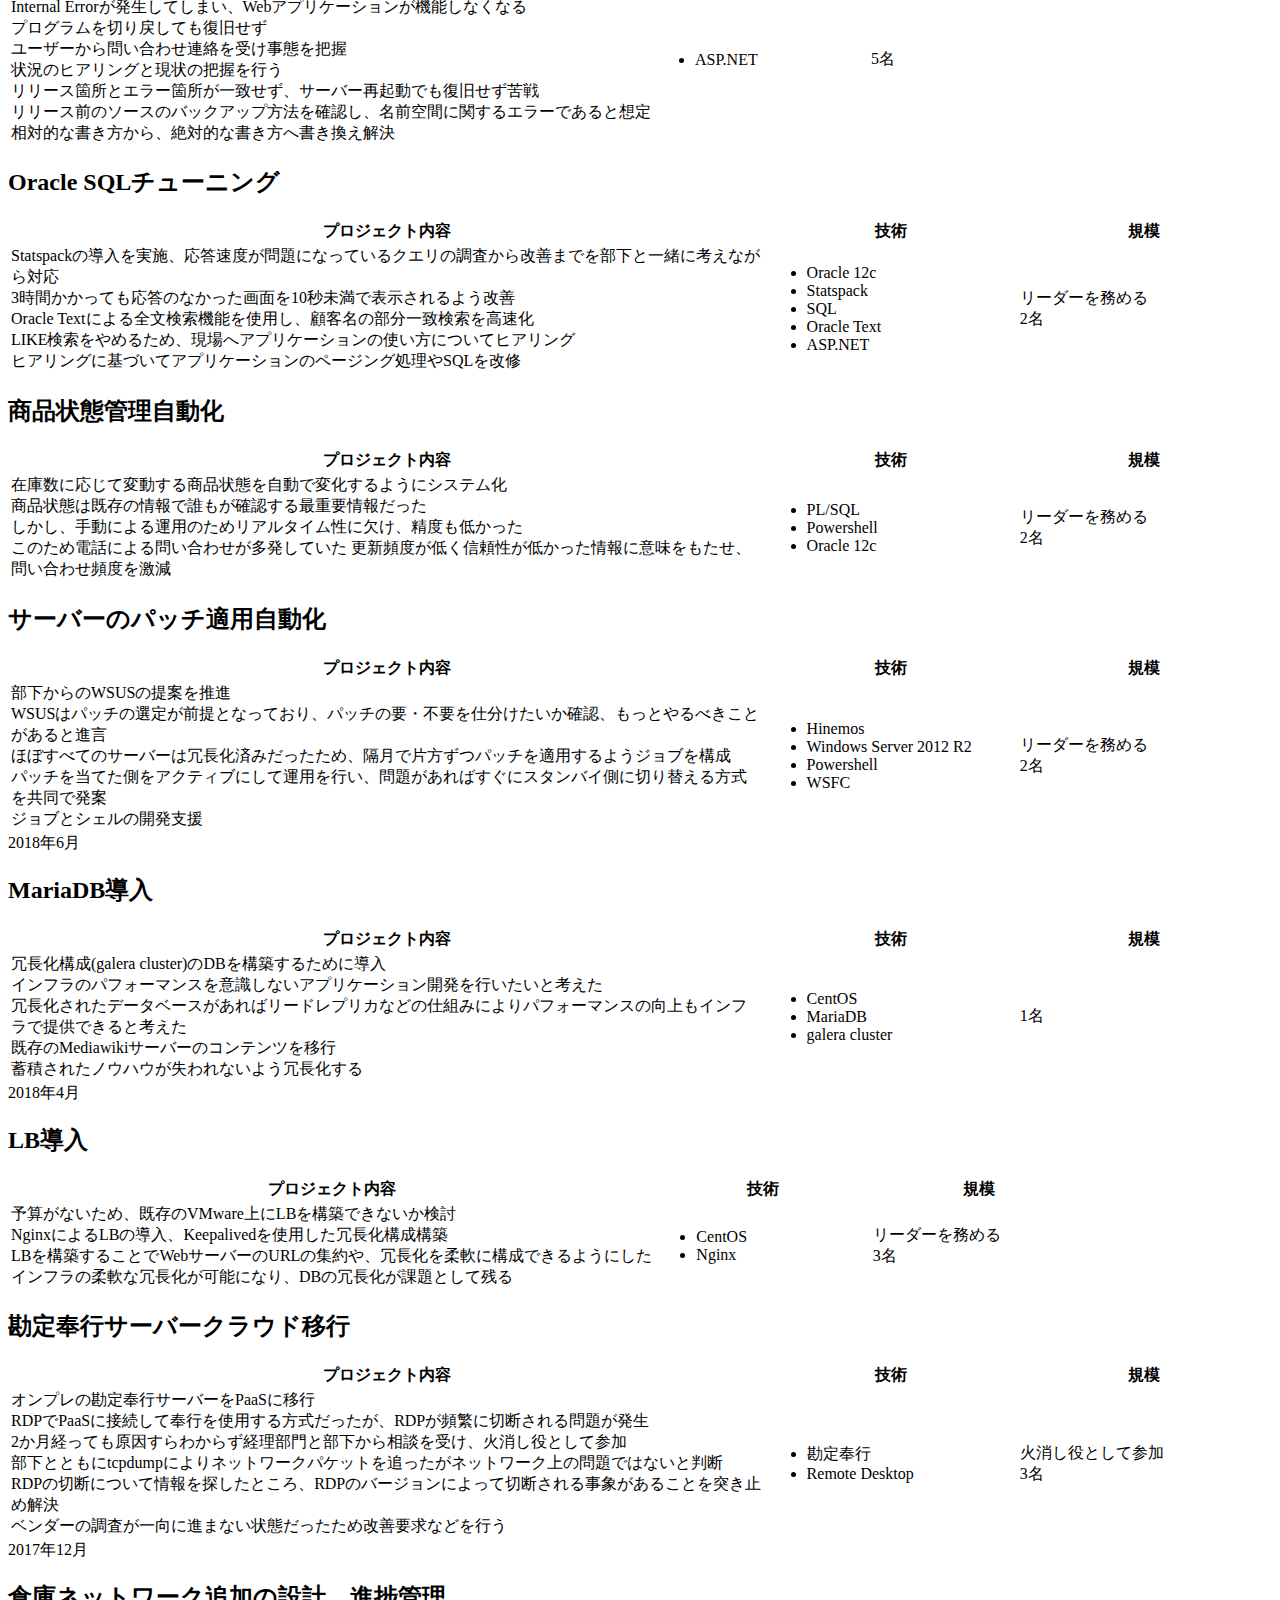
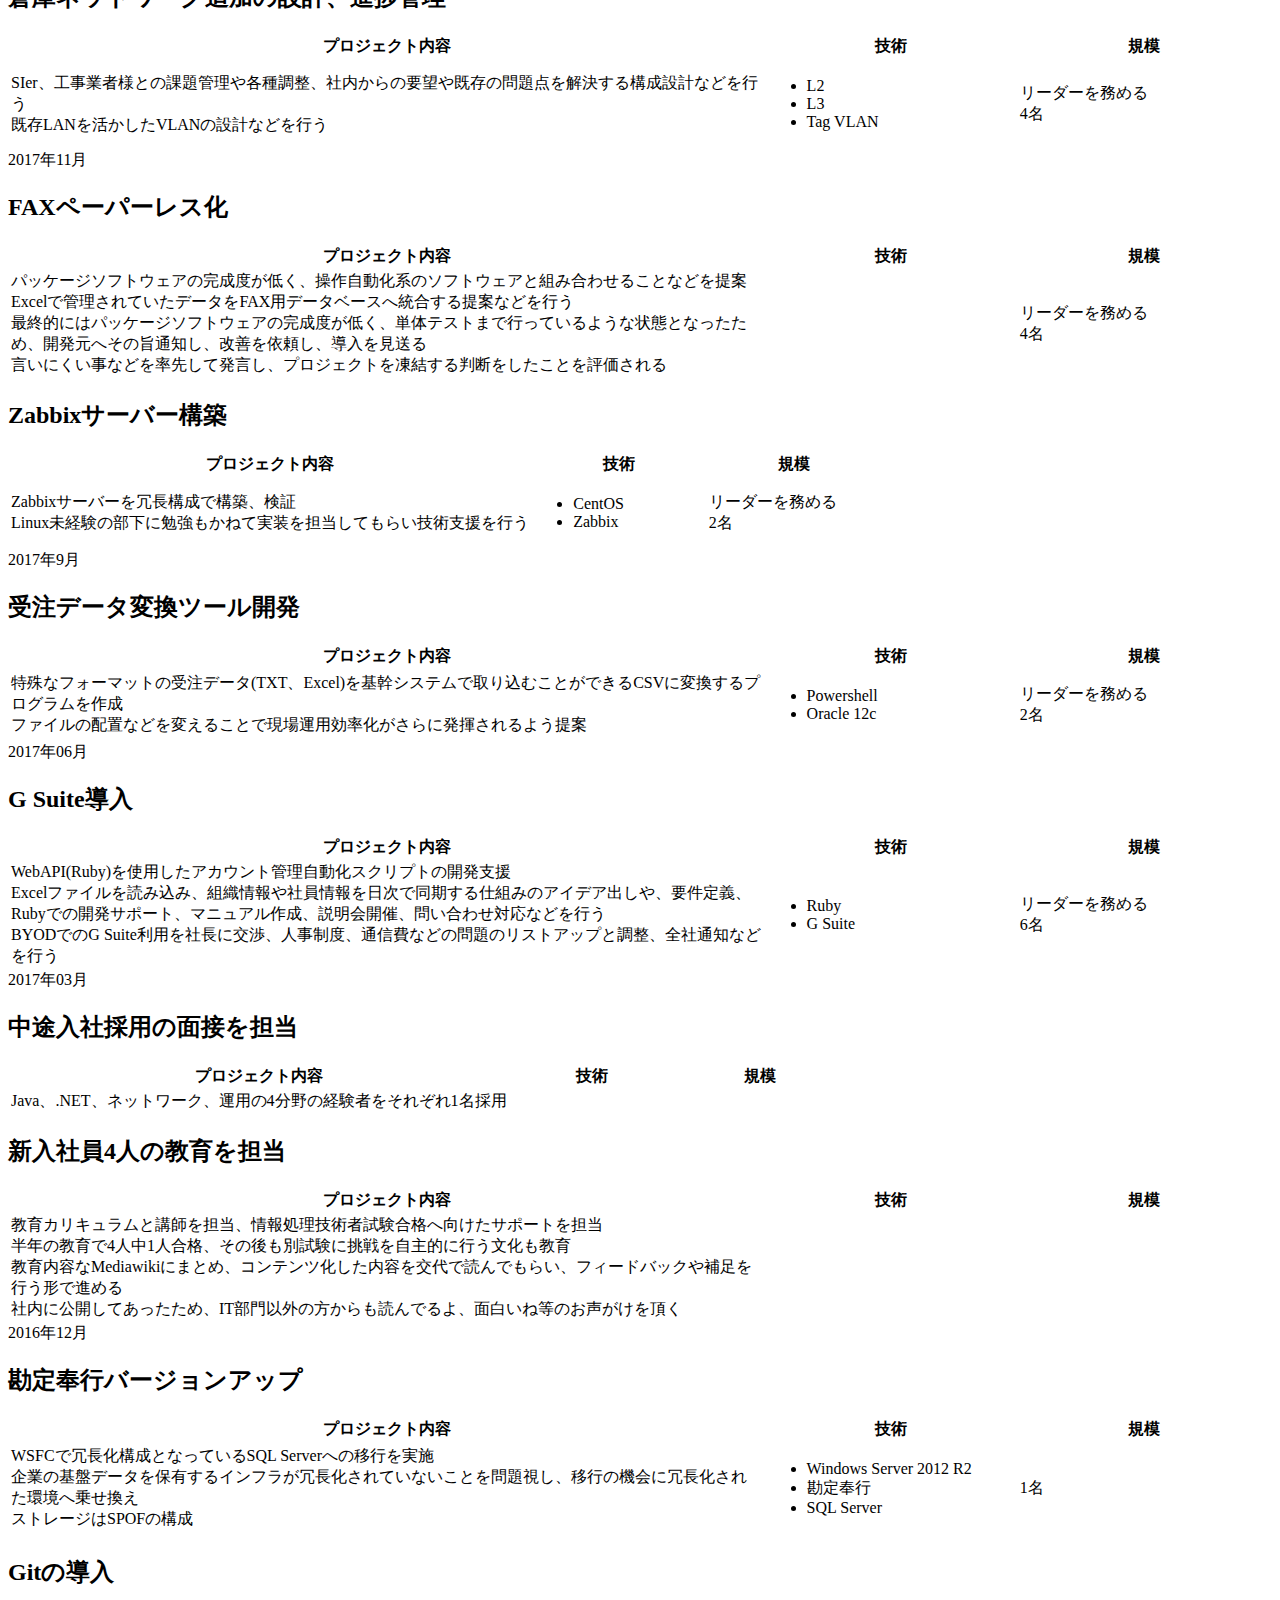
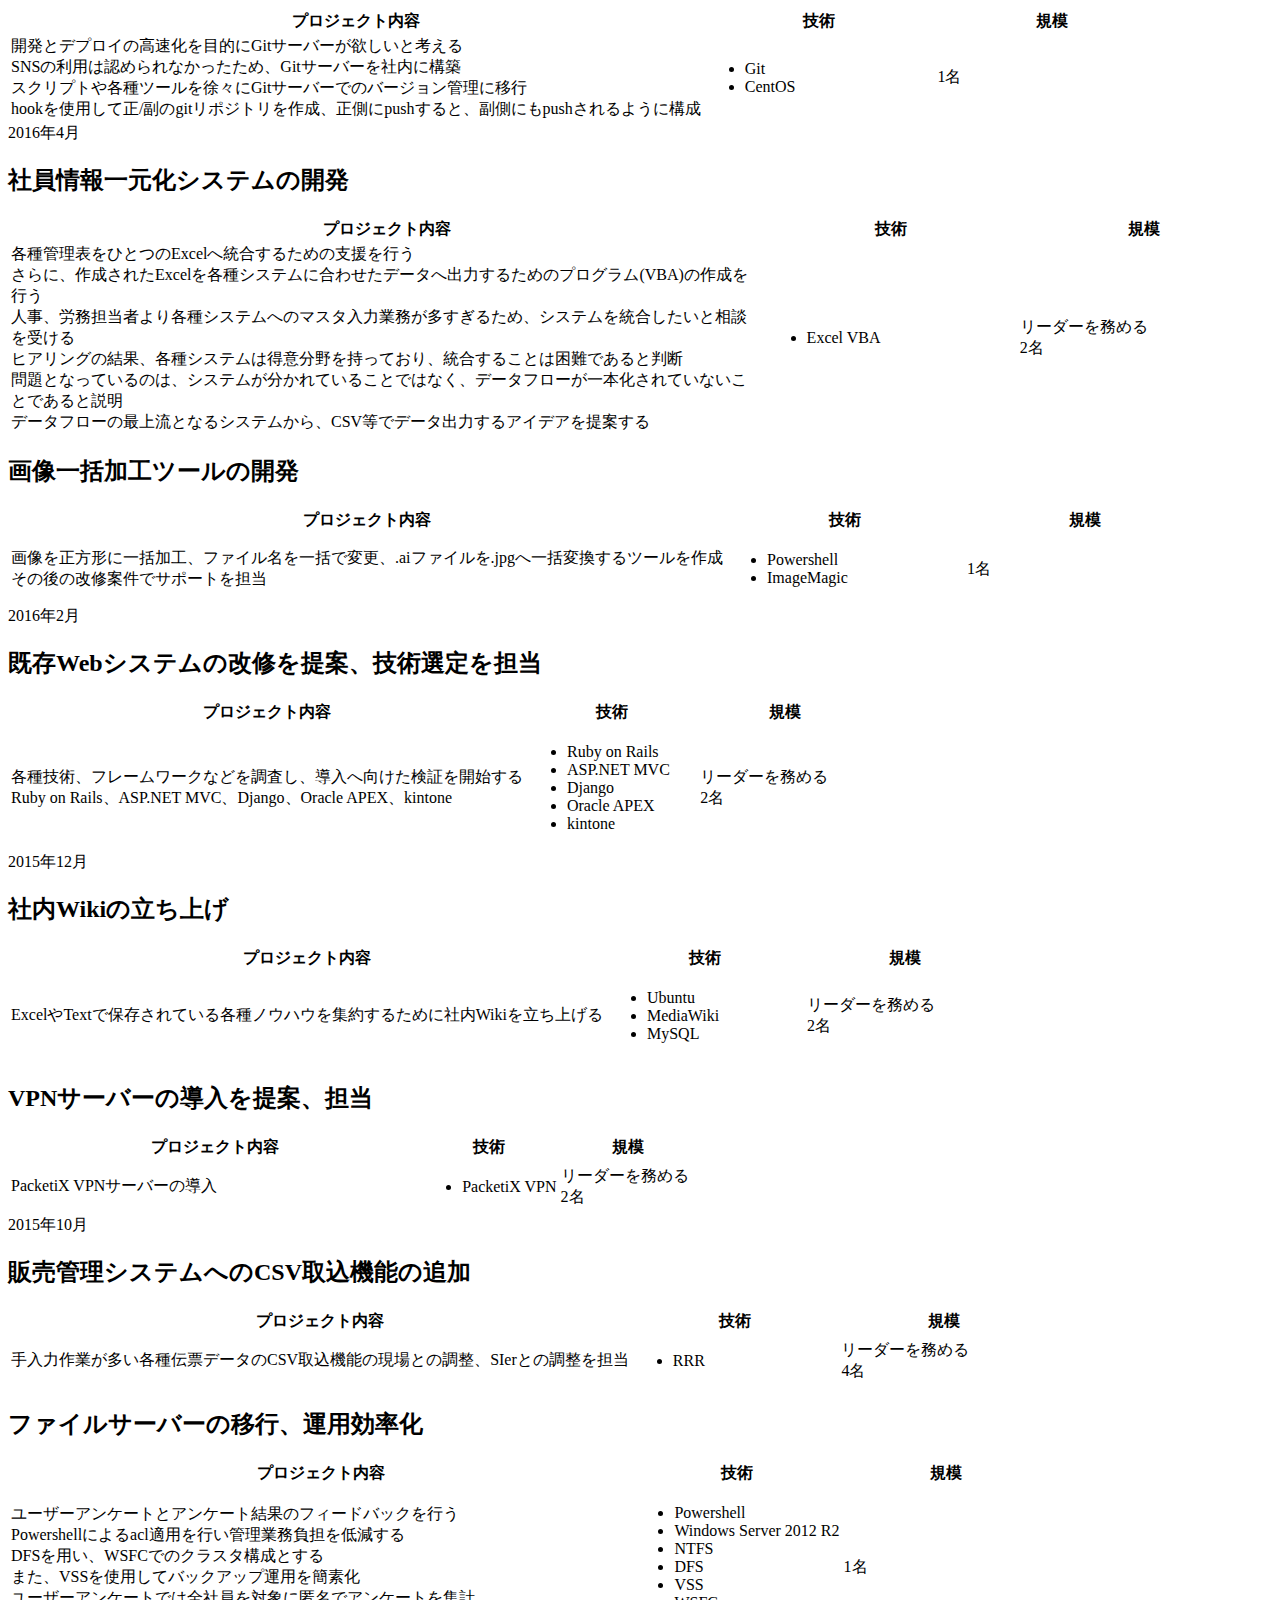
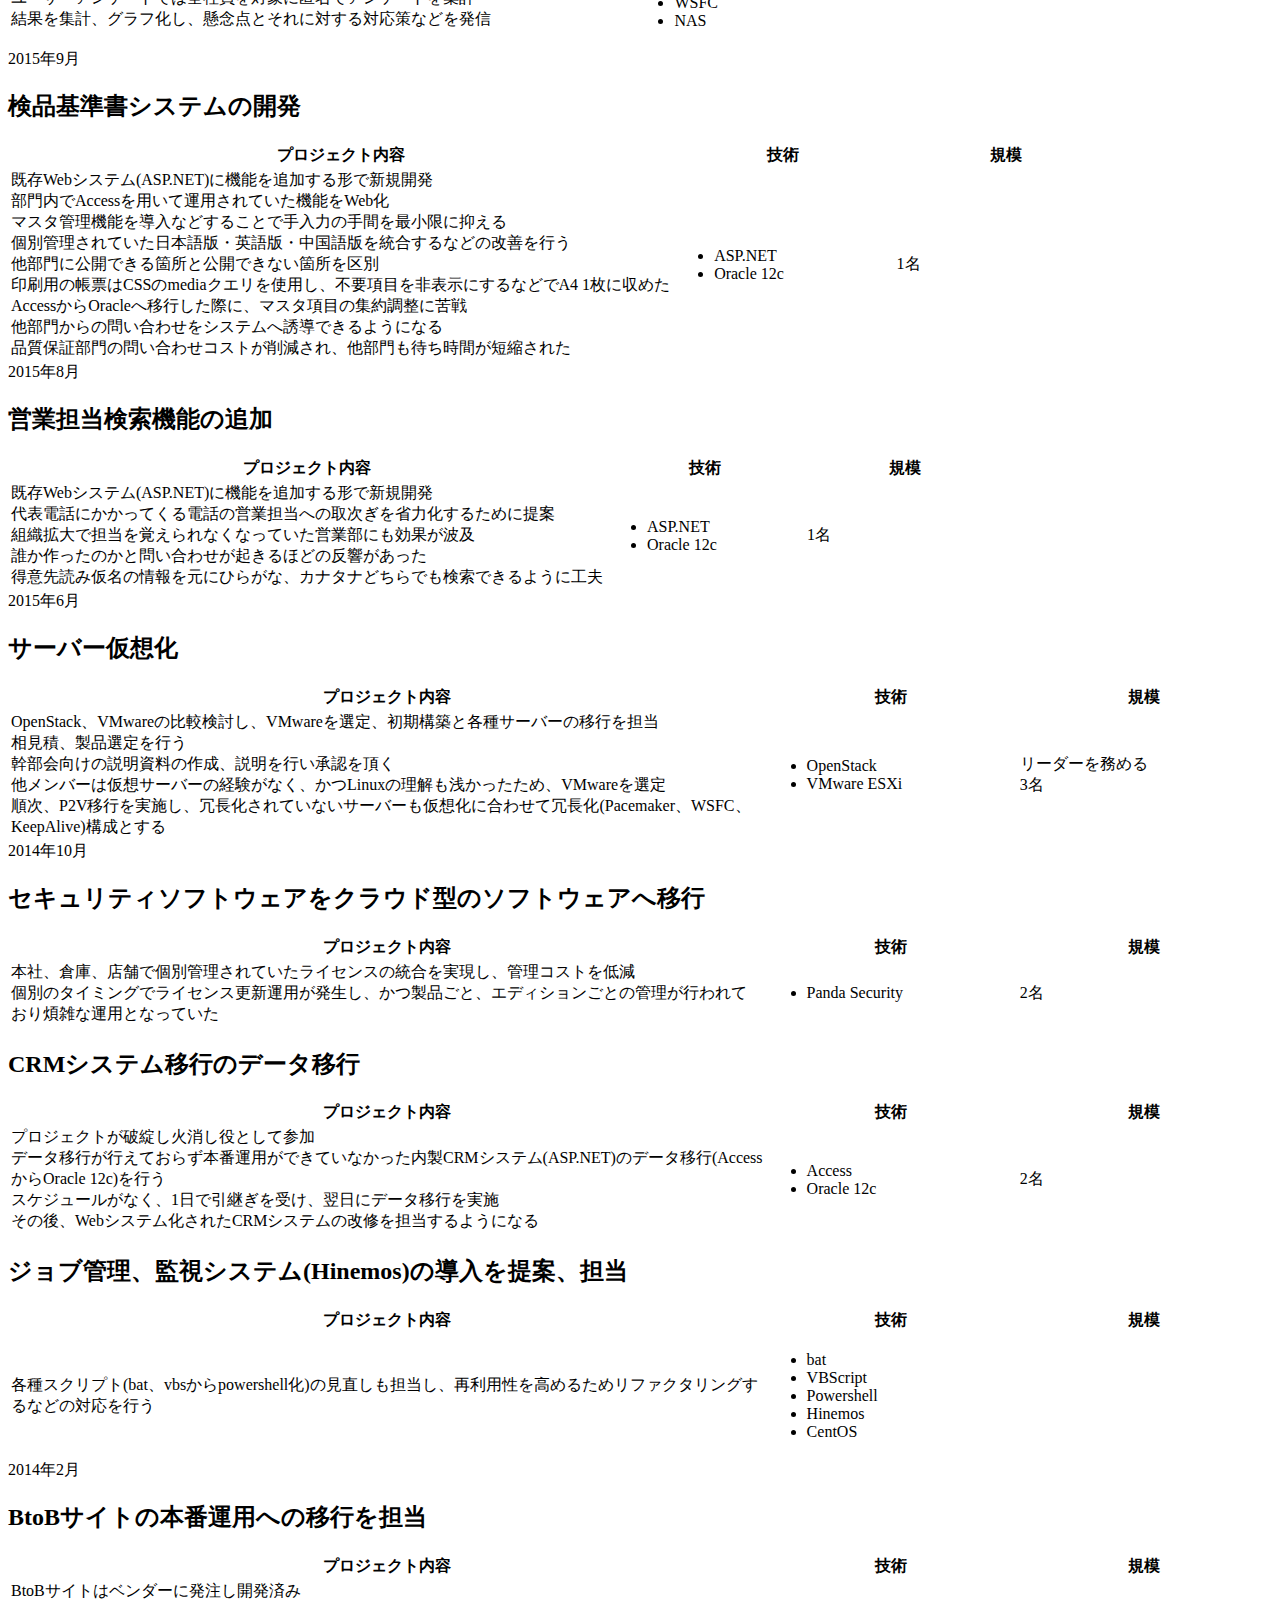
==== commit 242f1144: "fixed: white space." ====
--- a/career.html
+++ b/career.html
@@ -98,7 +98,7 @@
                             <li>HENNGE One</li>
                             <li>Fortigate</li>
                             <li>BlackBerry Protect</li>
-                            <li>BizMobile　Go</li>
+                            <li>BizMobile Go</li>
                         </ul>
                     </td>
                     <td>3名</td>
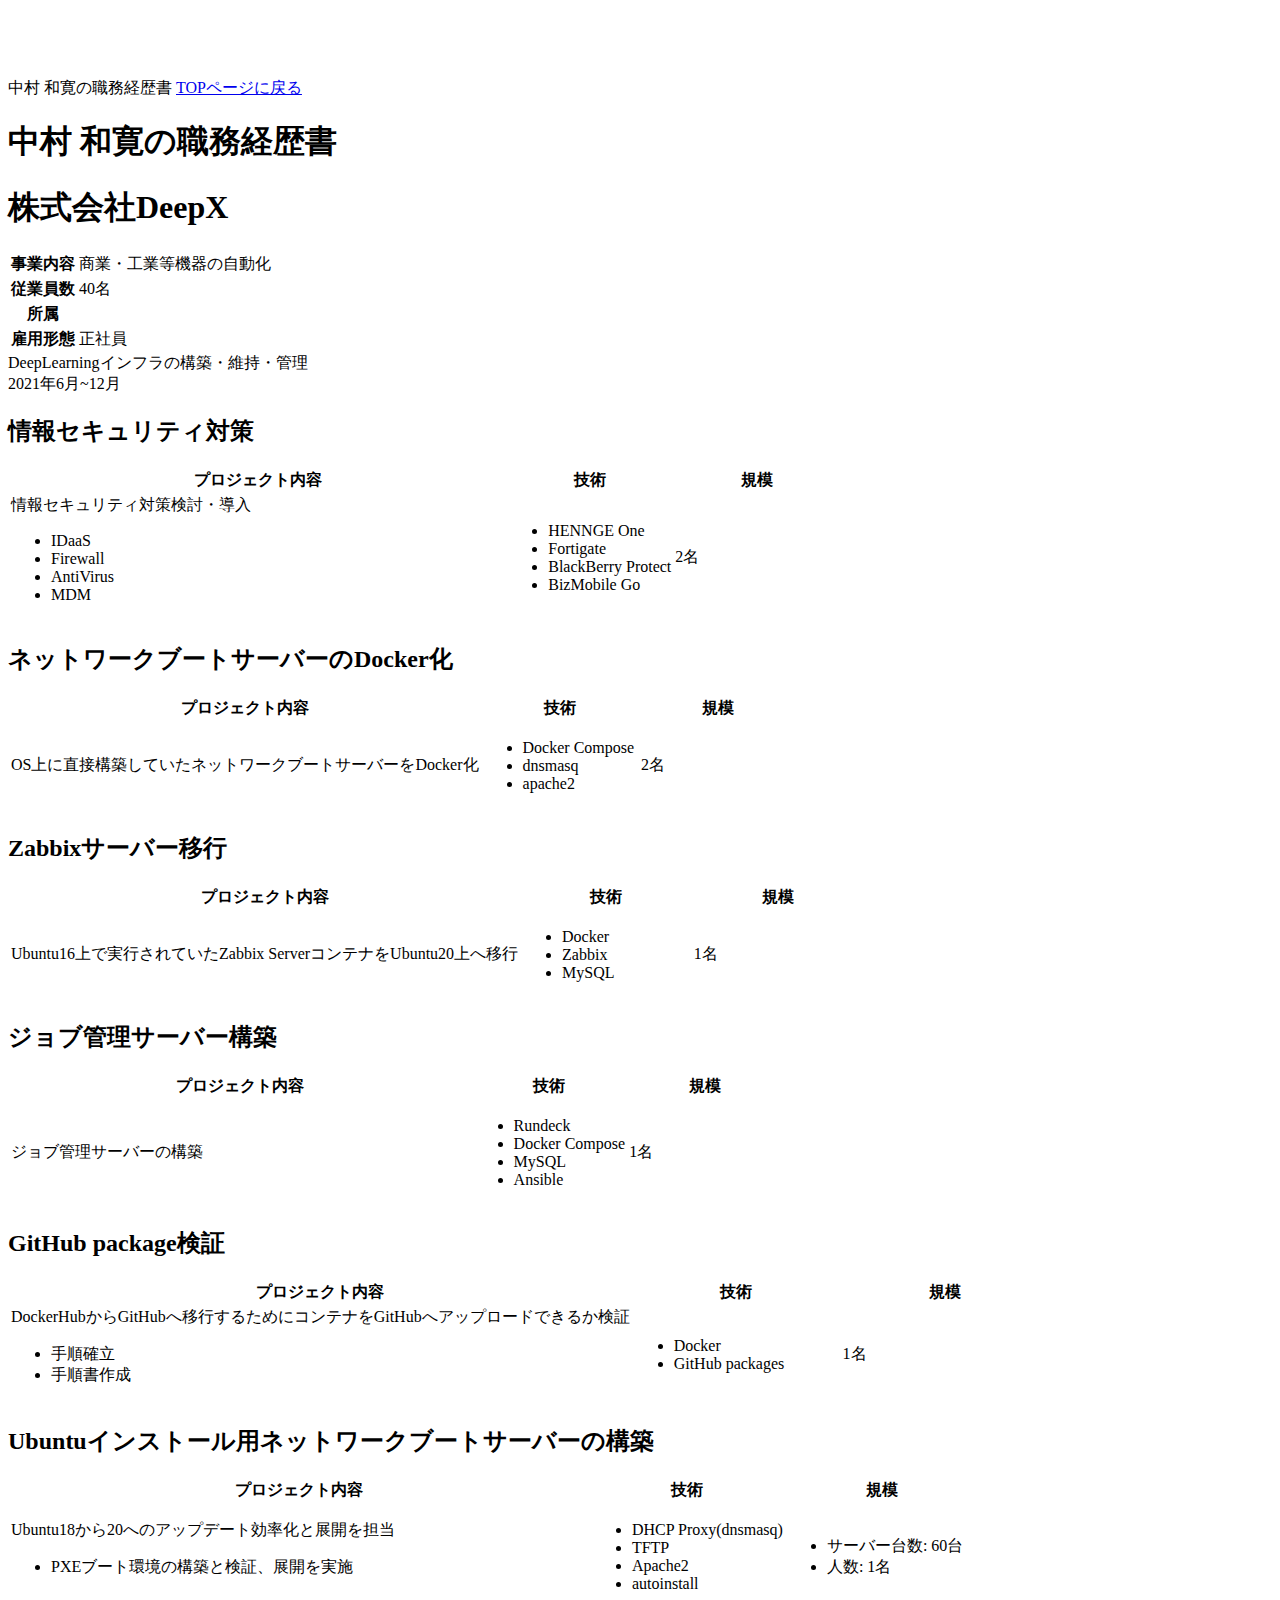
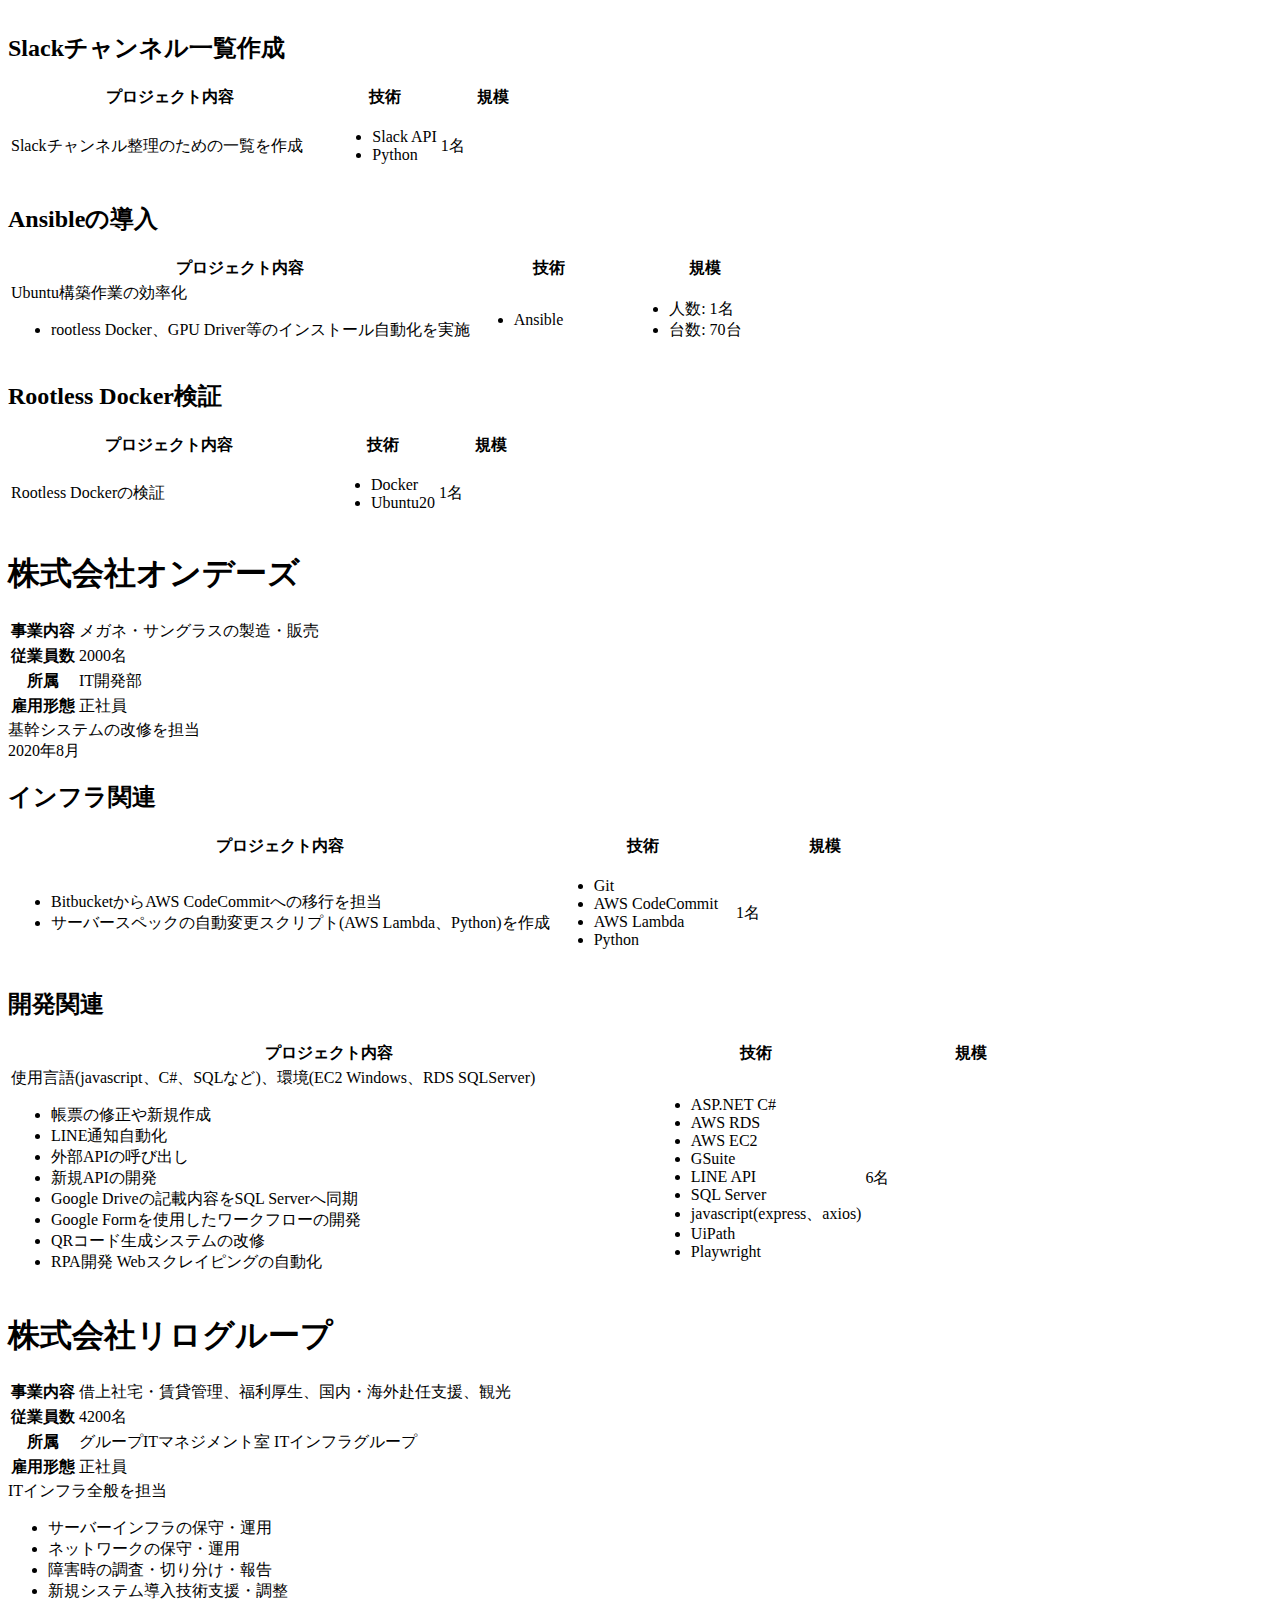
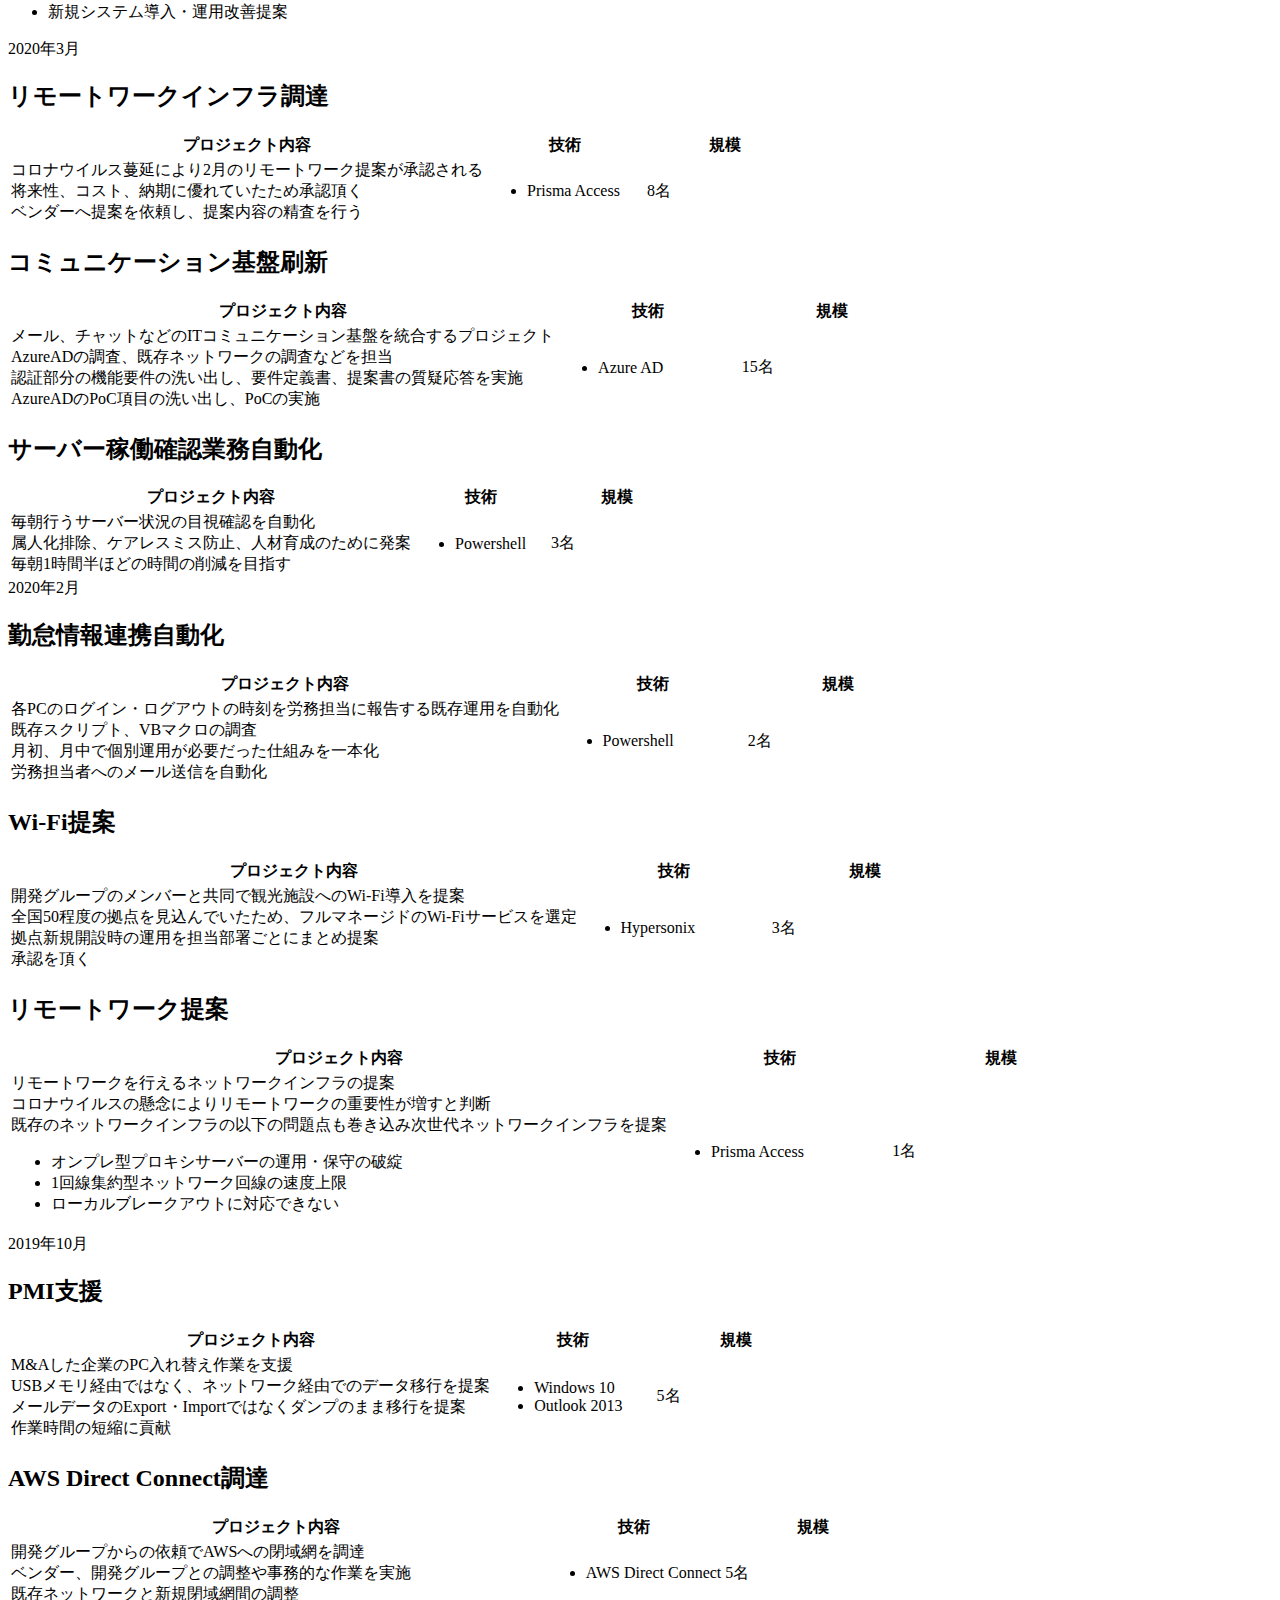
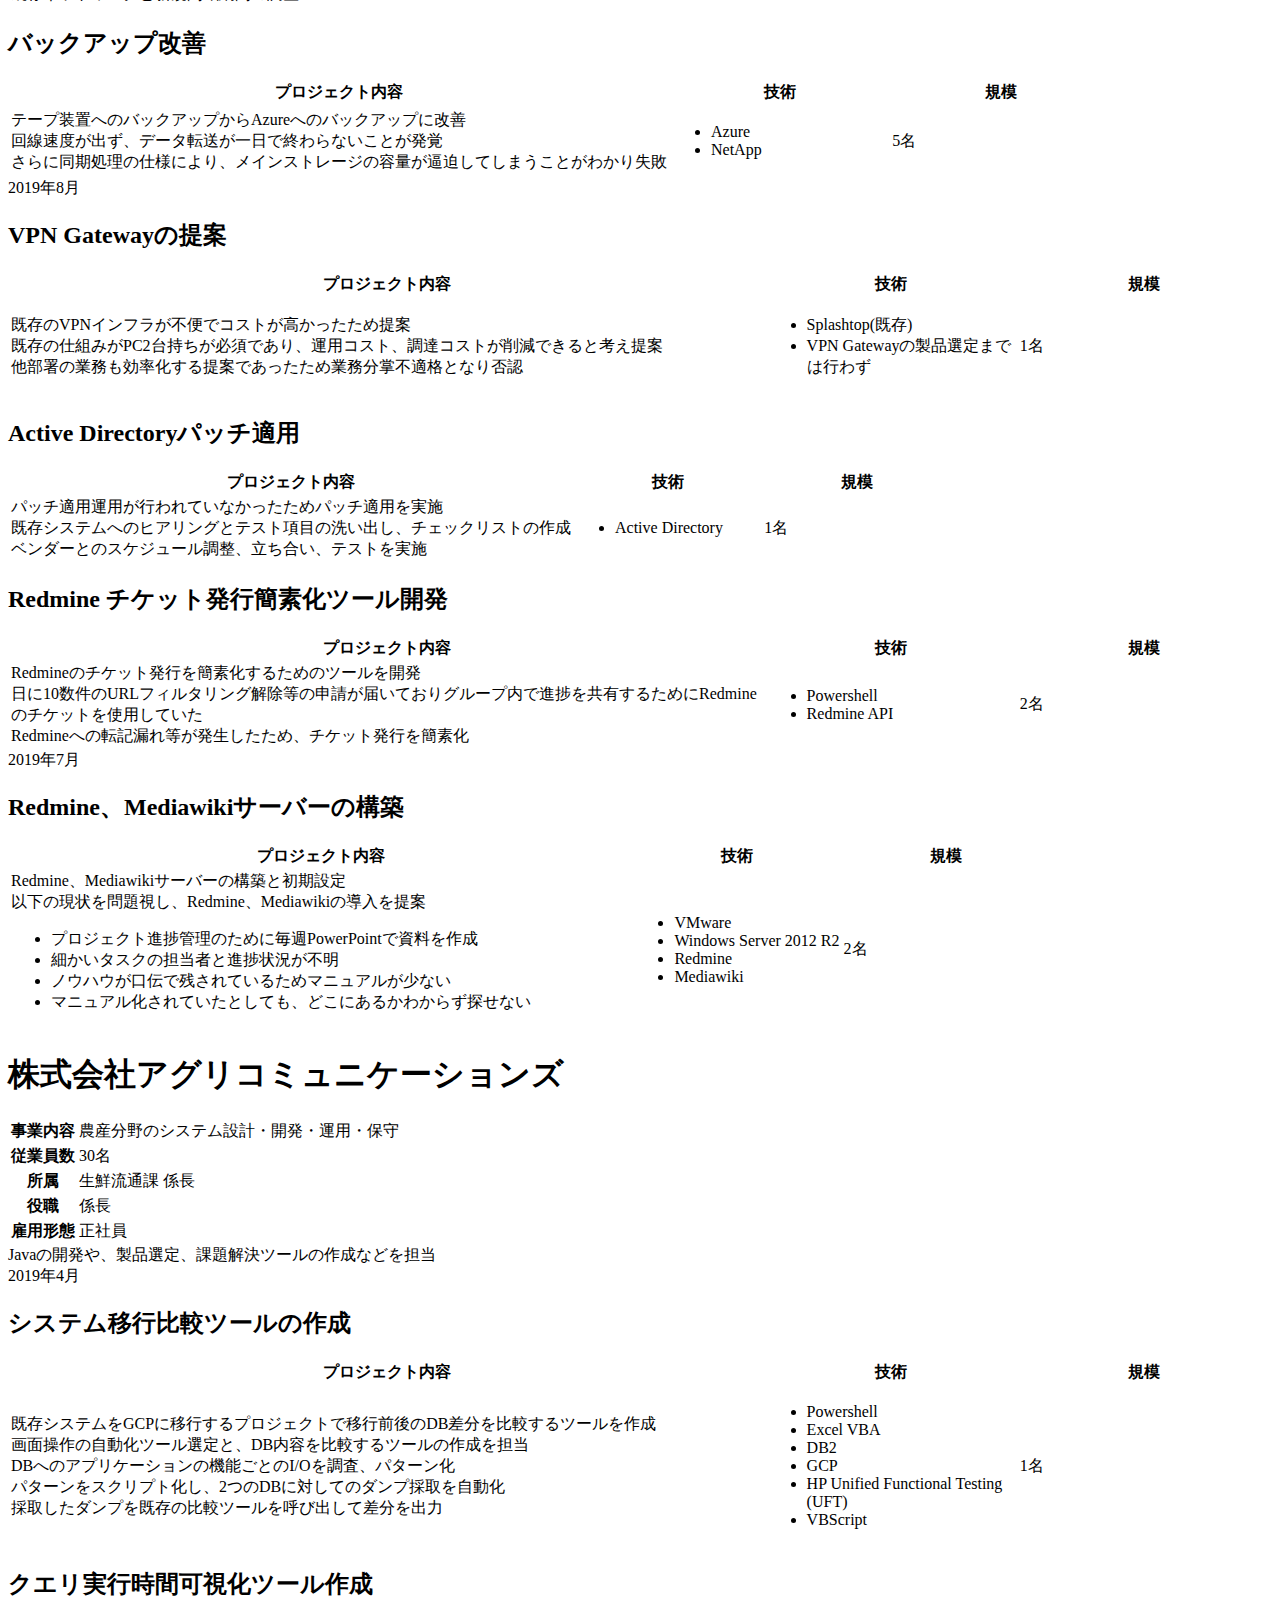
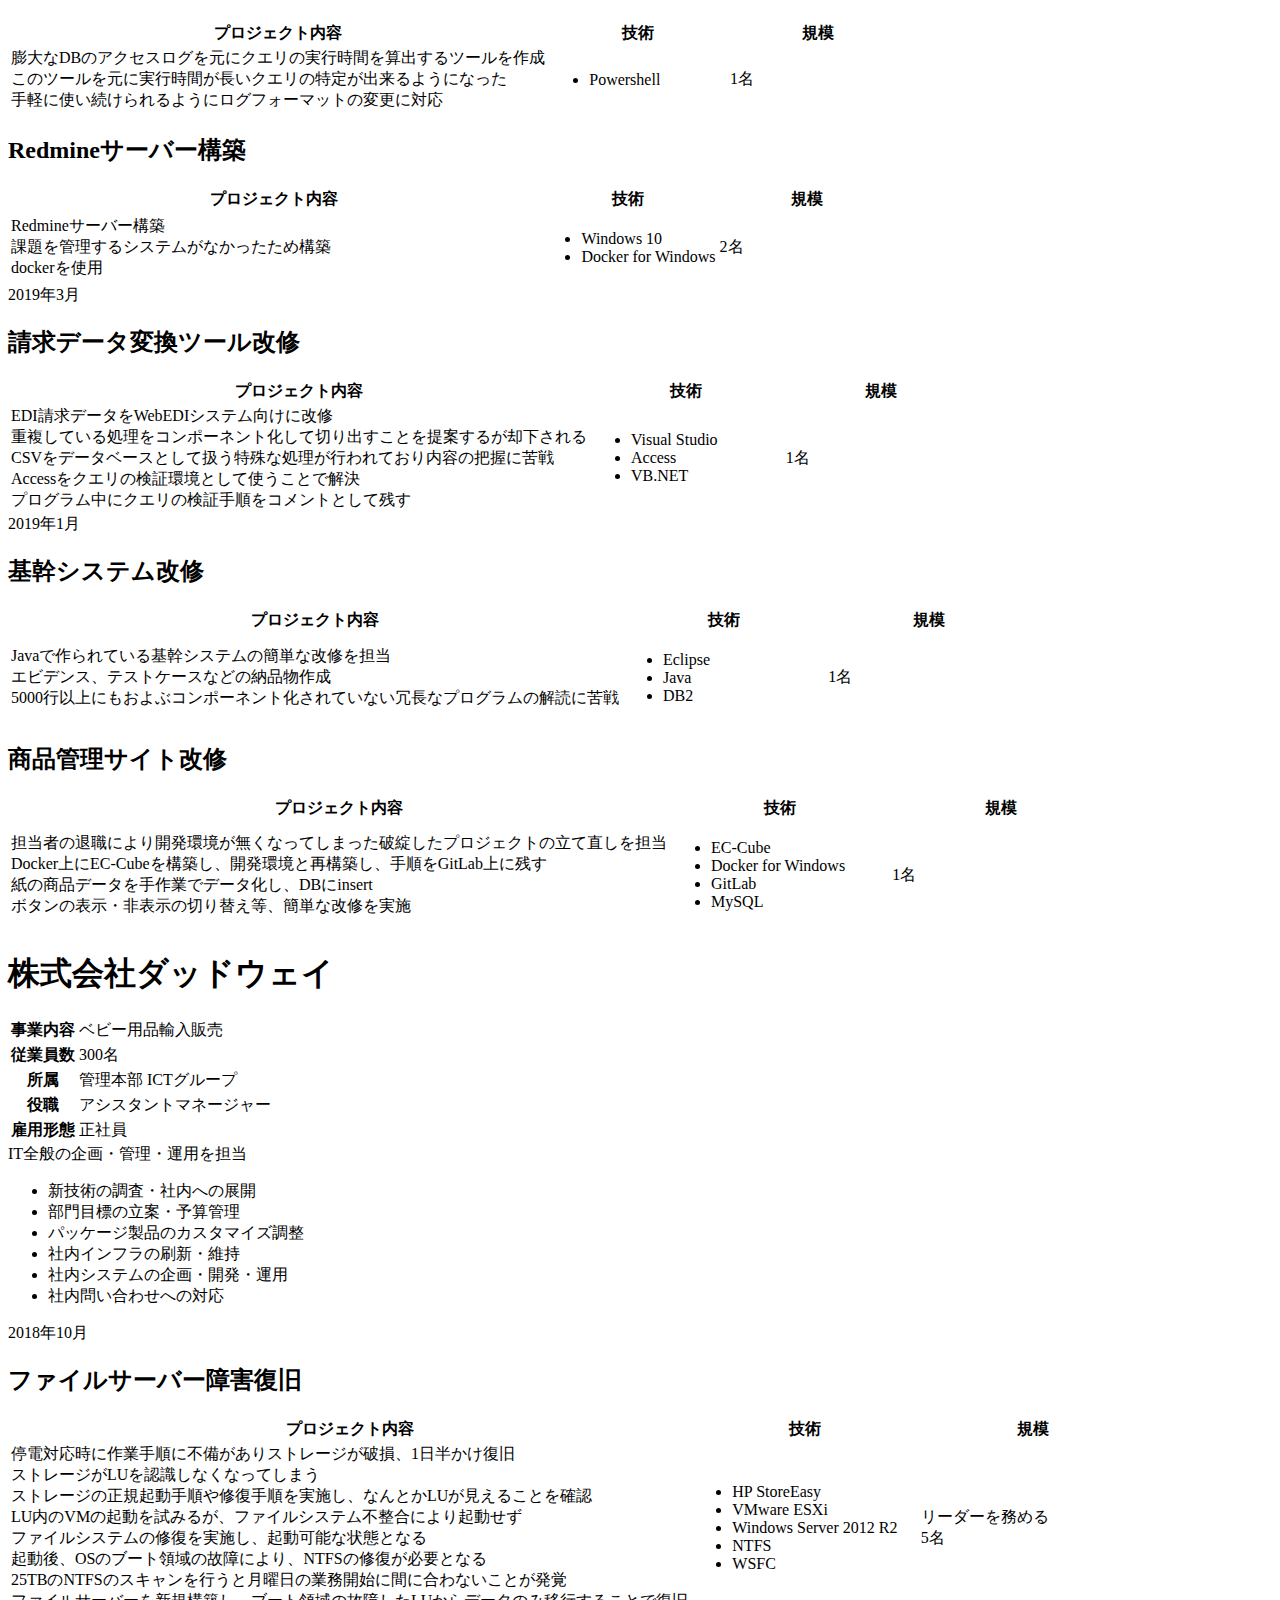
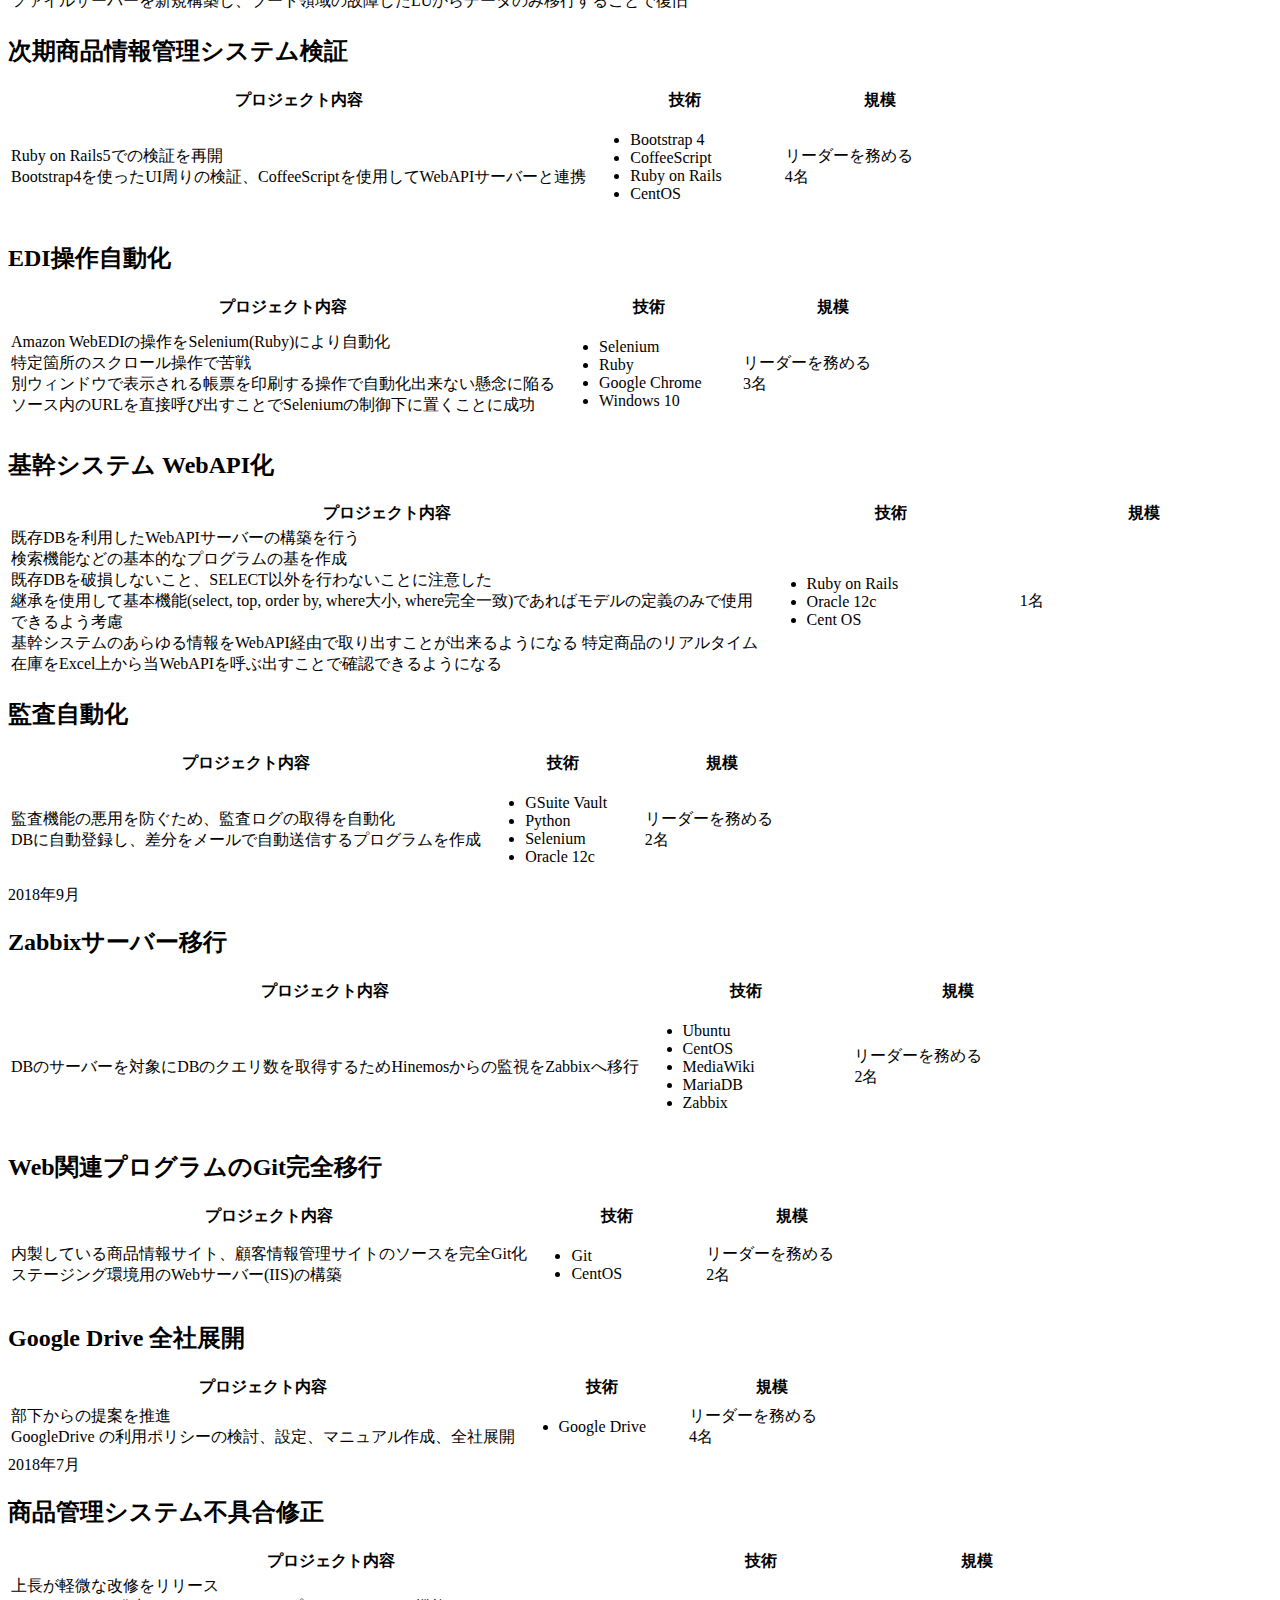
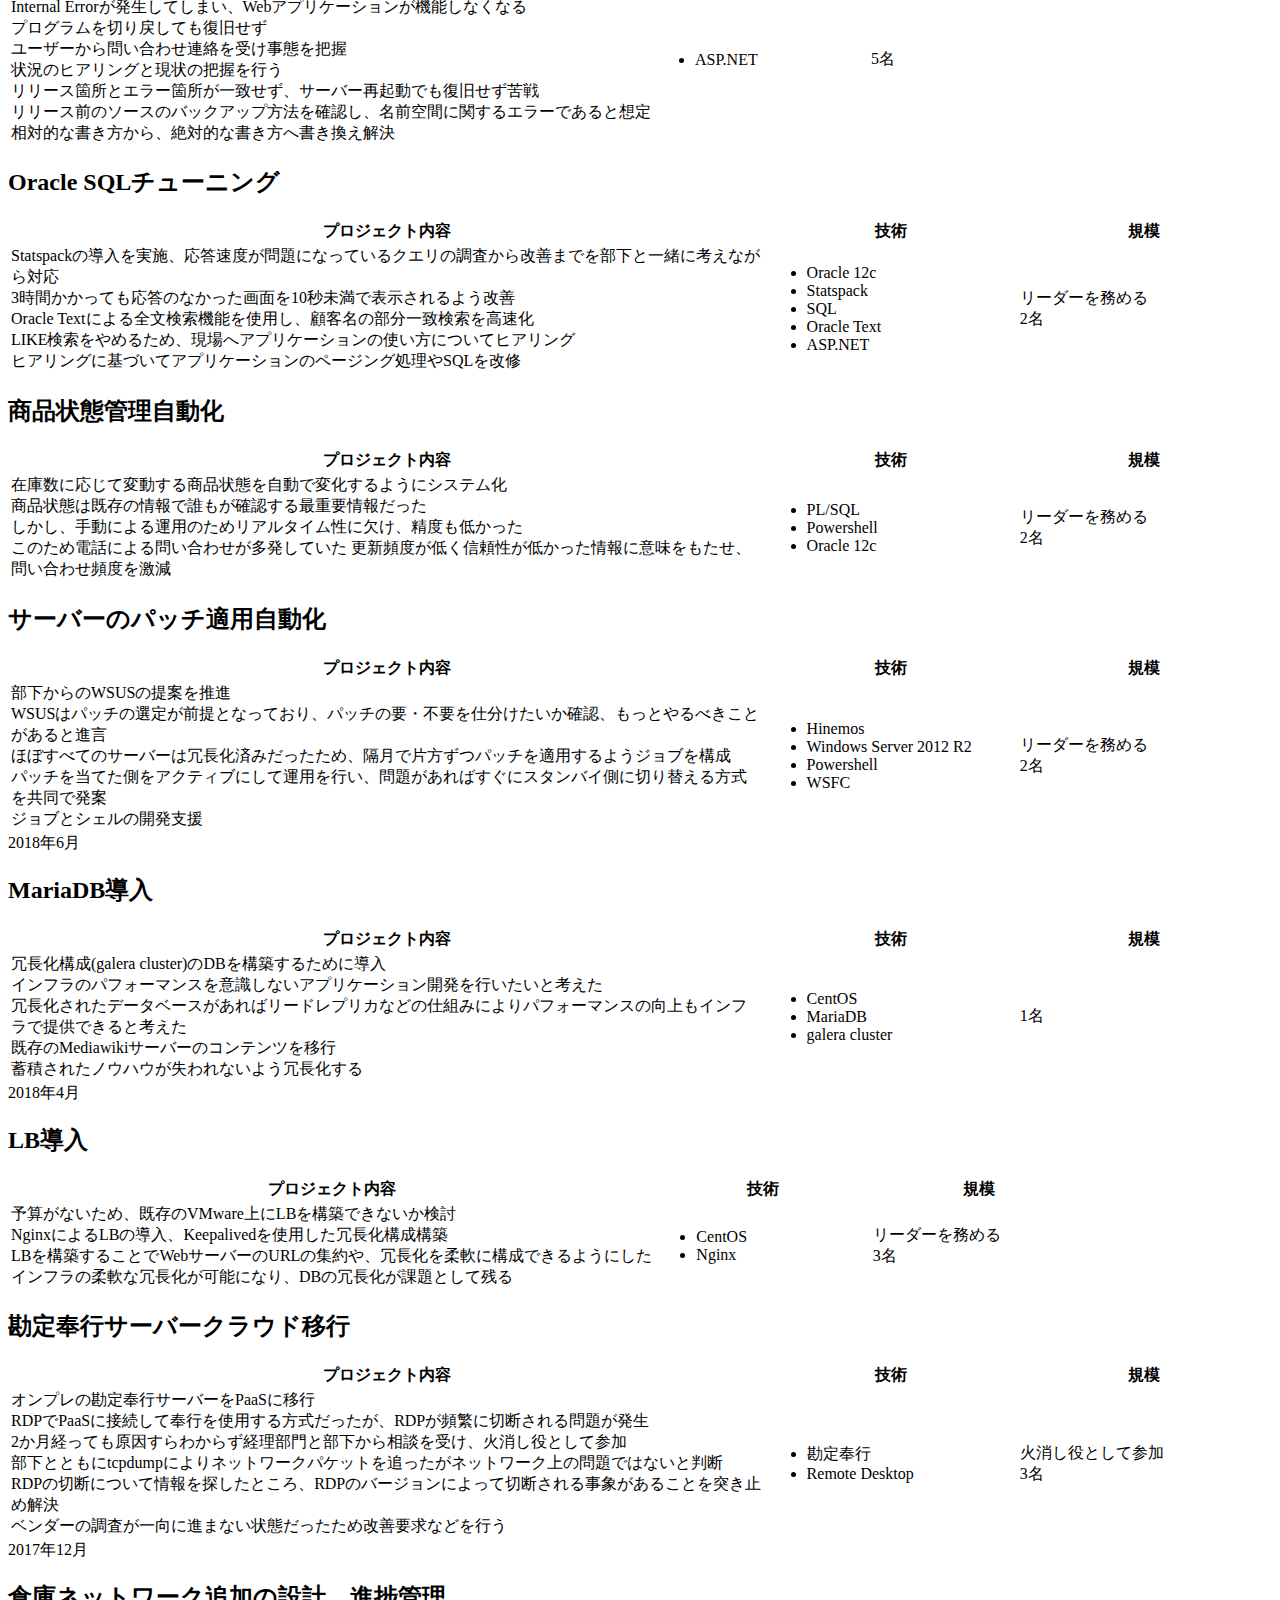
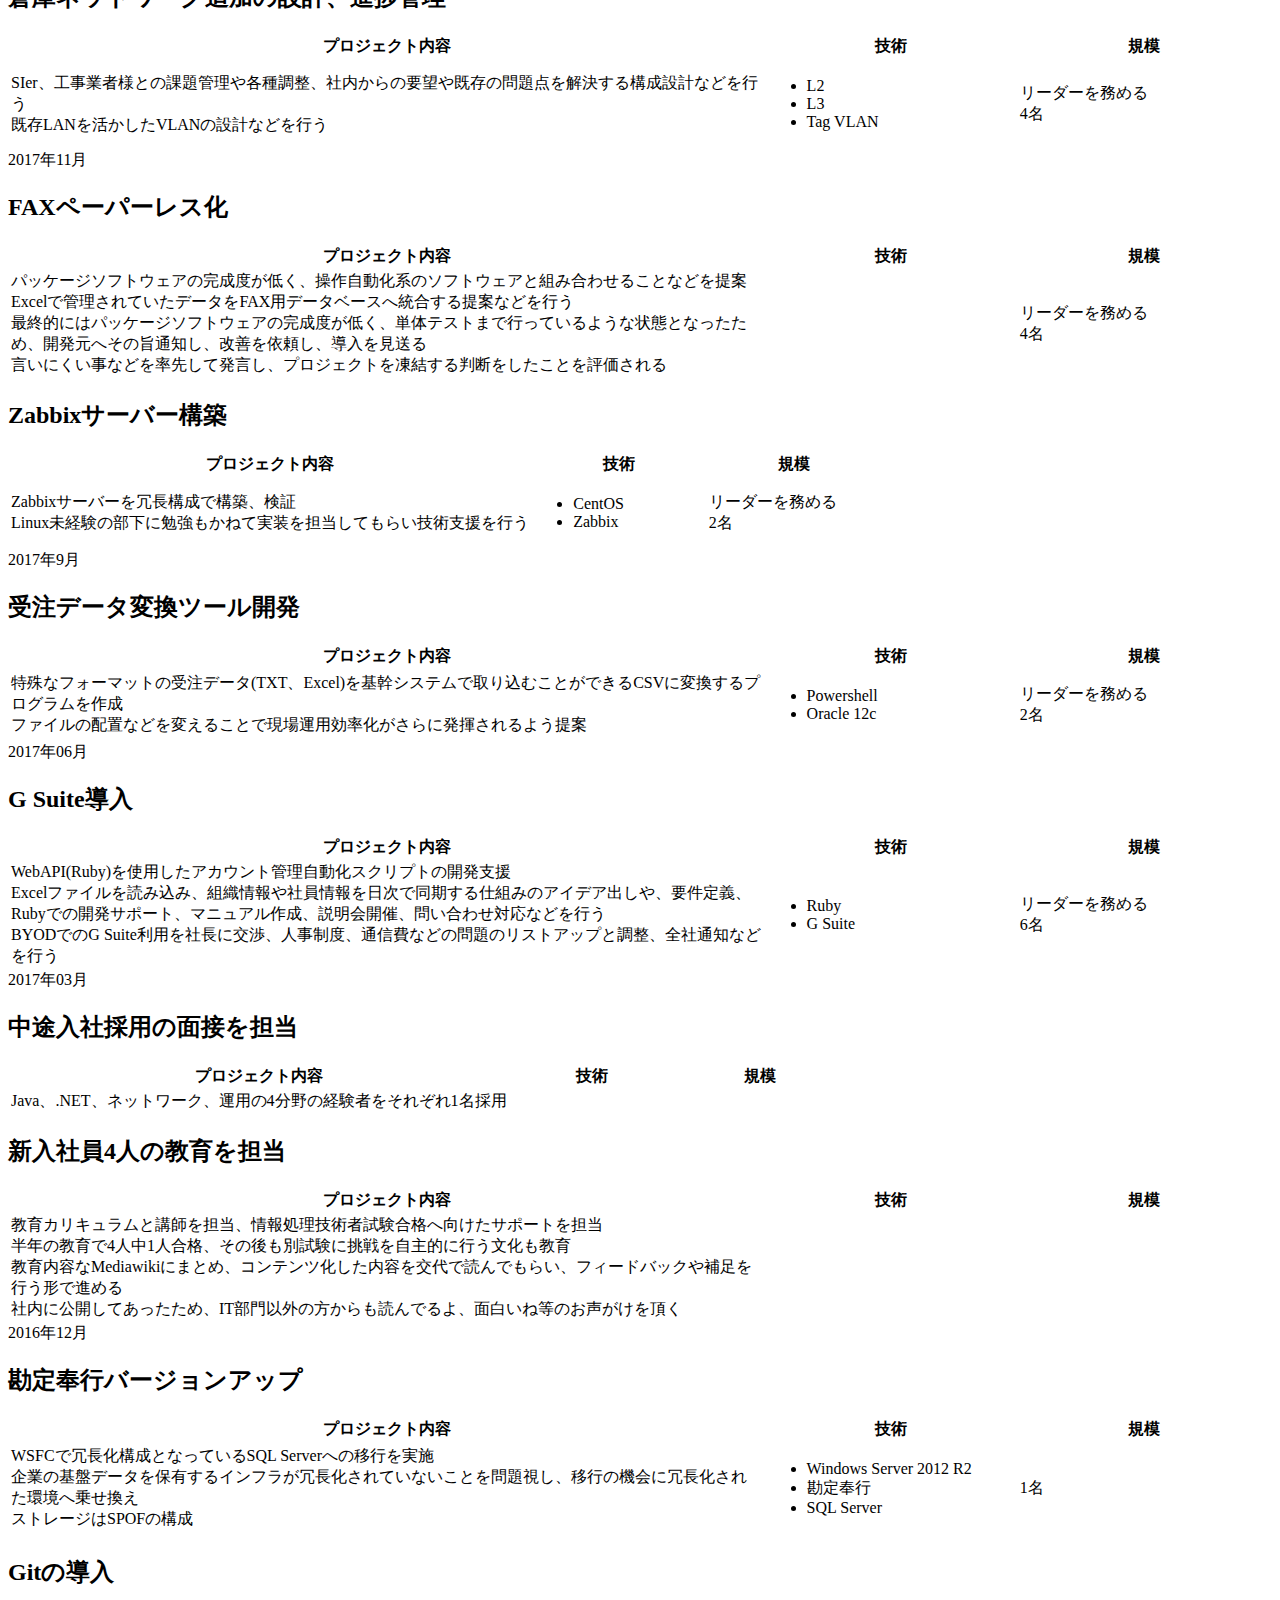
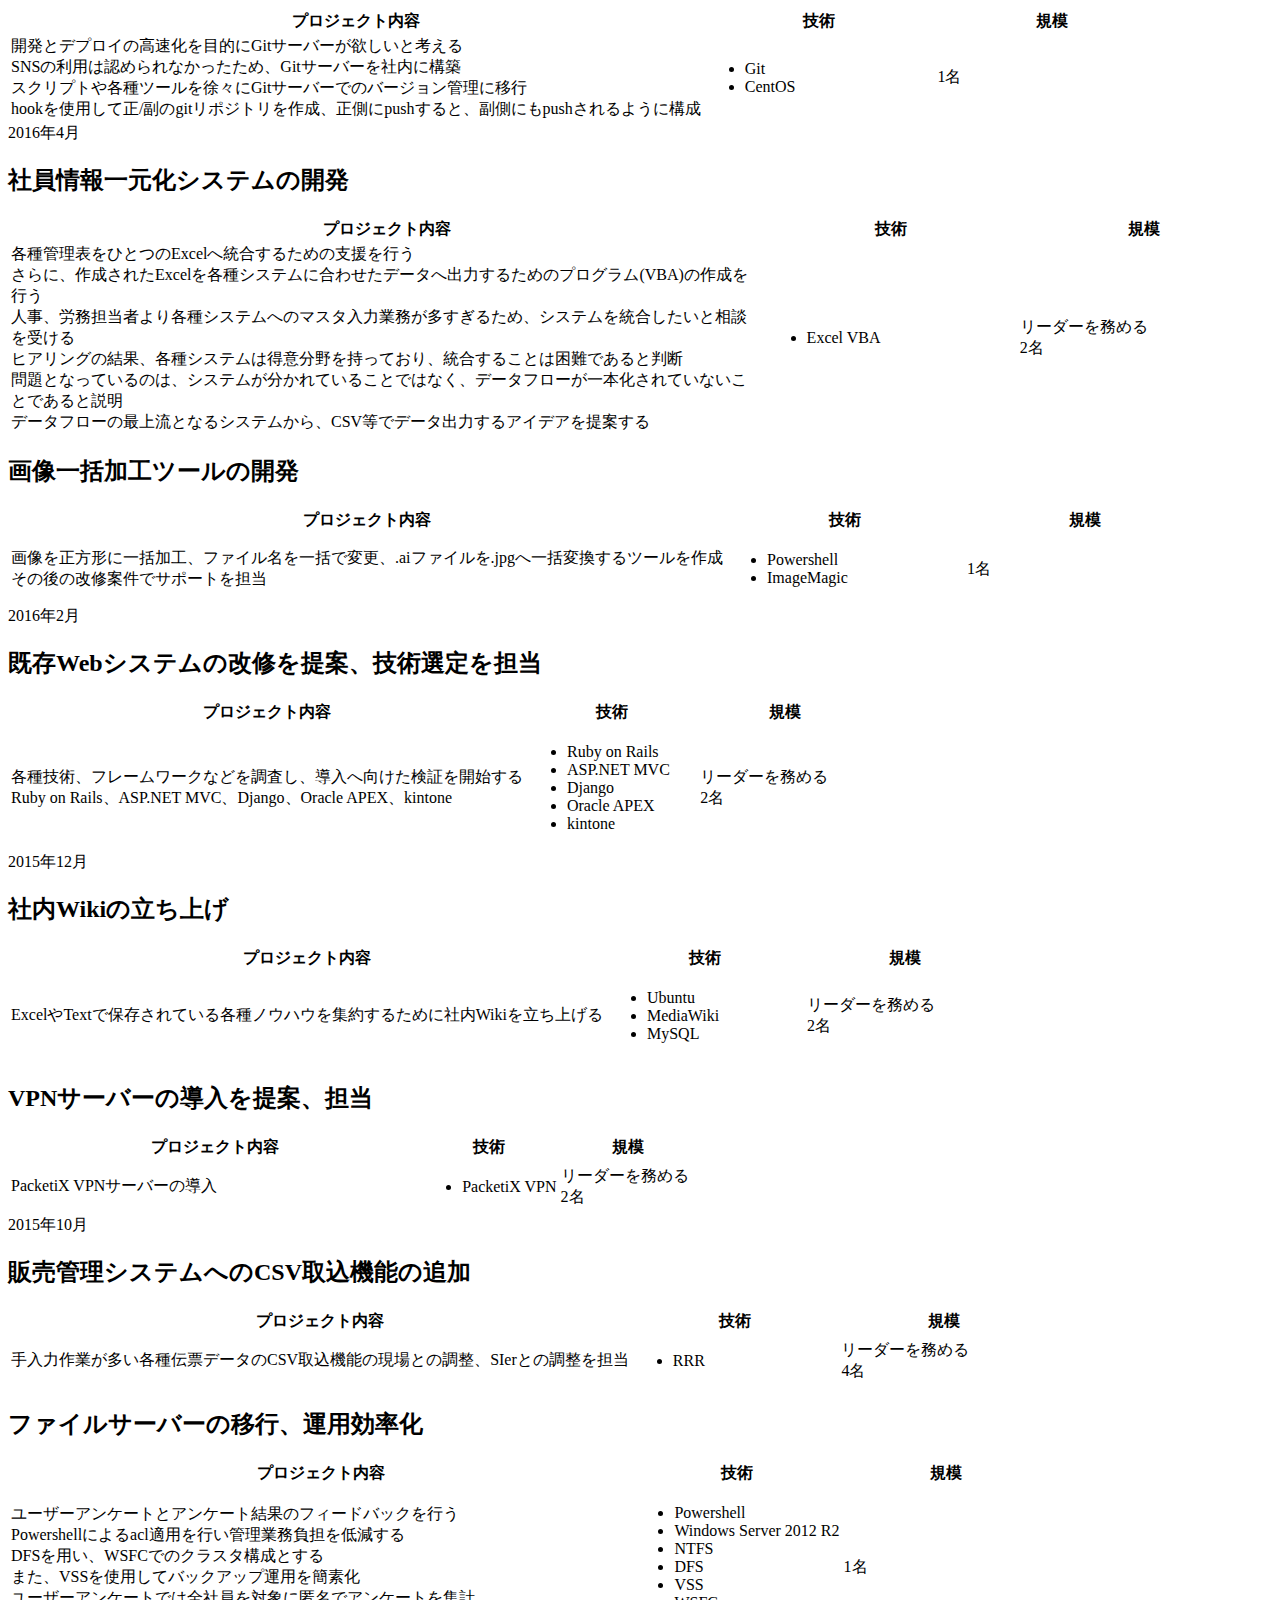
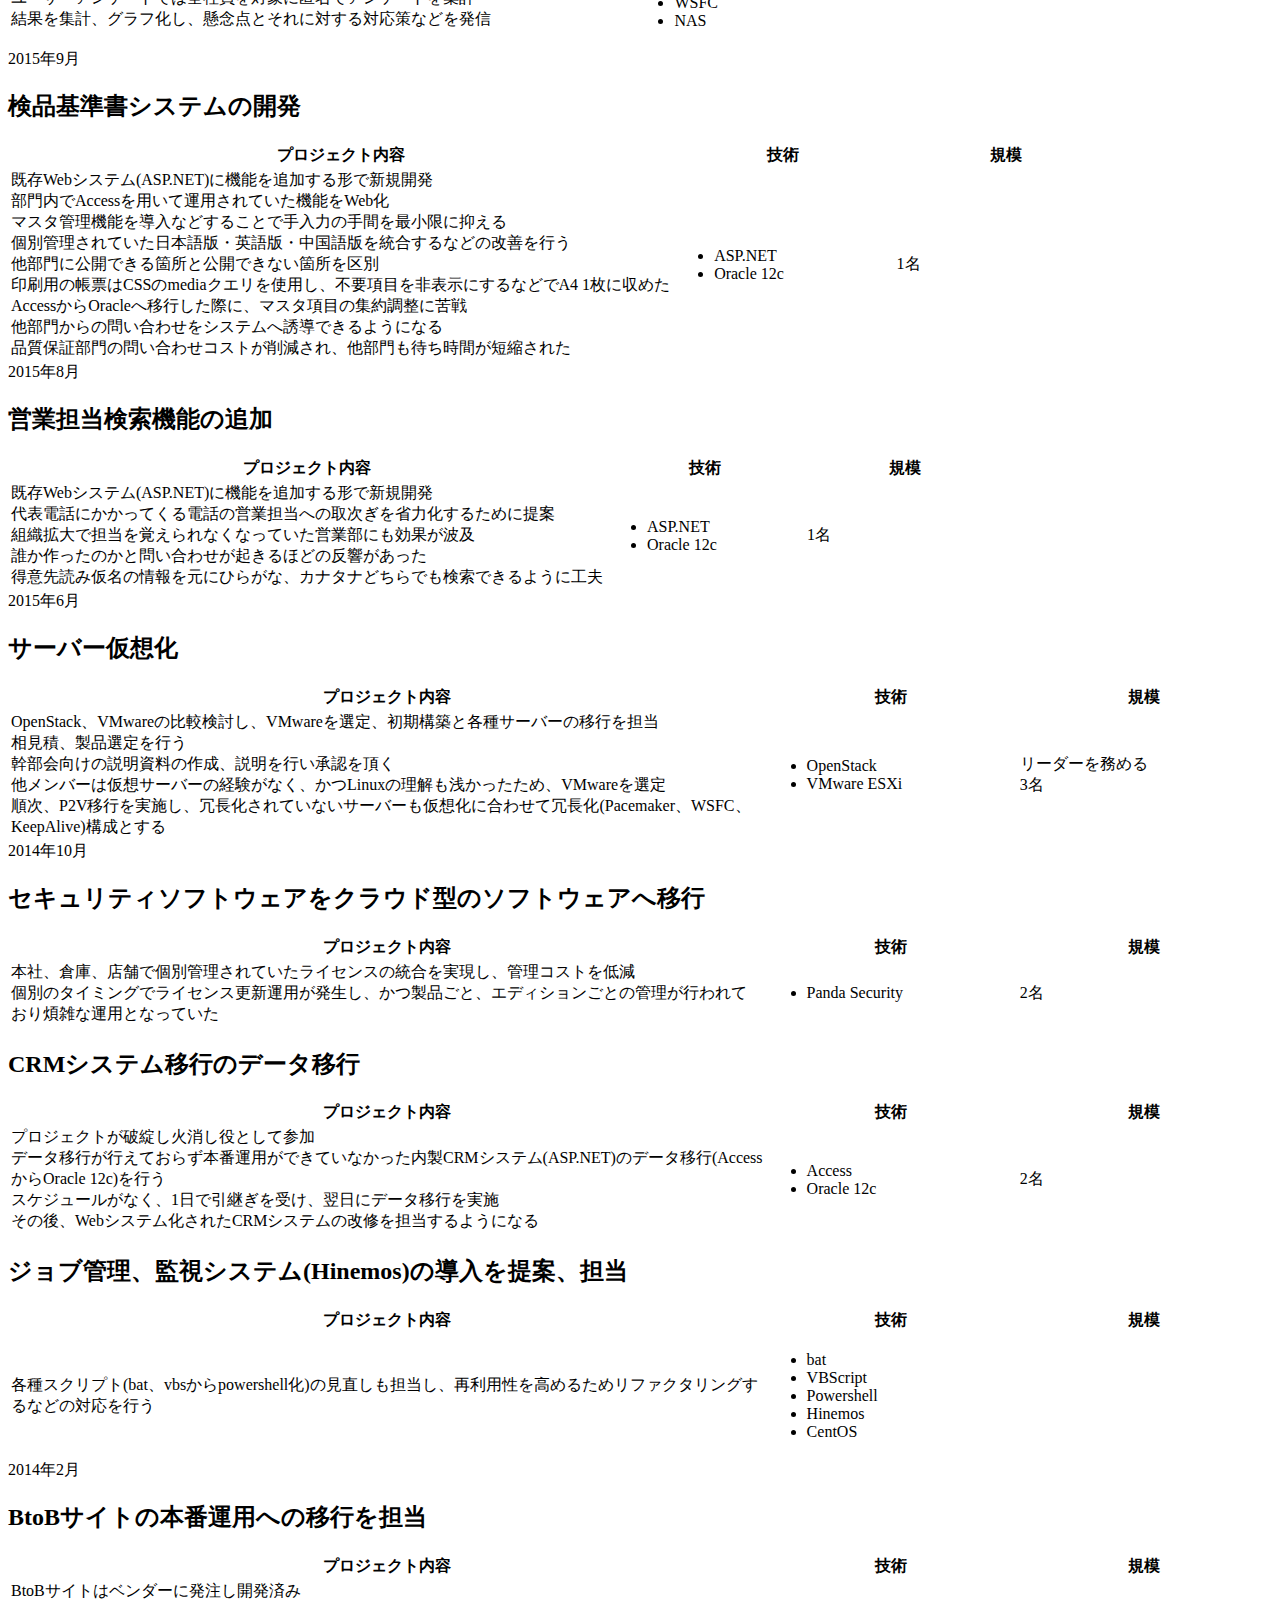
==== commit 8601f816: "fixed: number of hr." ====
--- a/career.html
+++ b/career.html
@@ -101,7 +101,7 @@
                             <li>BizMobile Go</li>
                         </ul>
                     </td>
-                    <td>3名</td>
+                    <td>2名</td>
                 </tr>
             </tbody>
         </table>
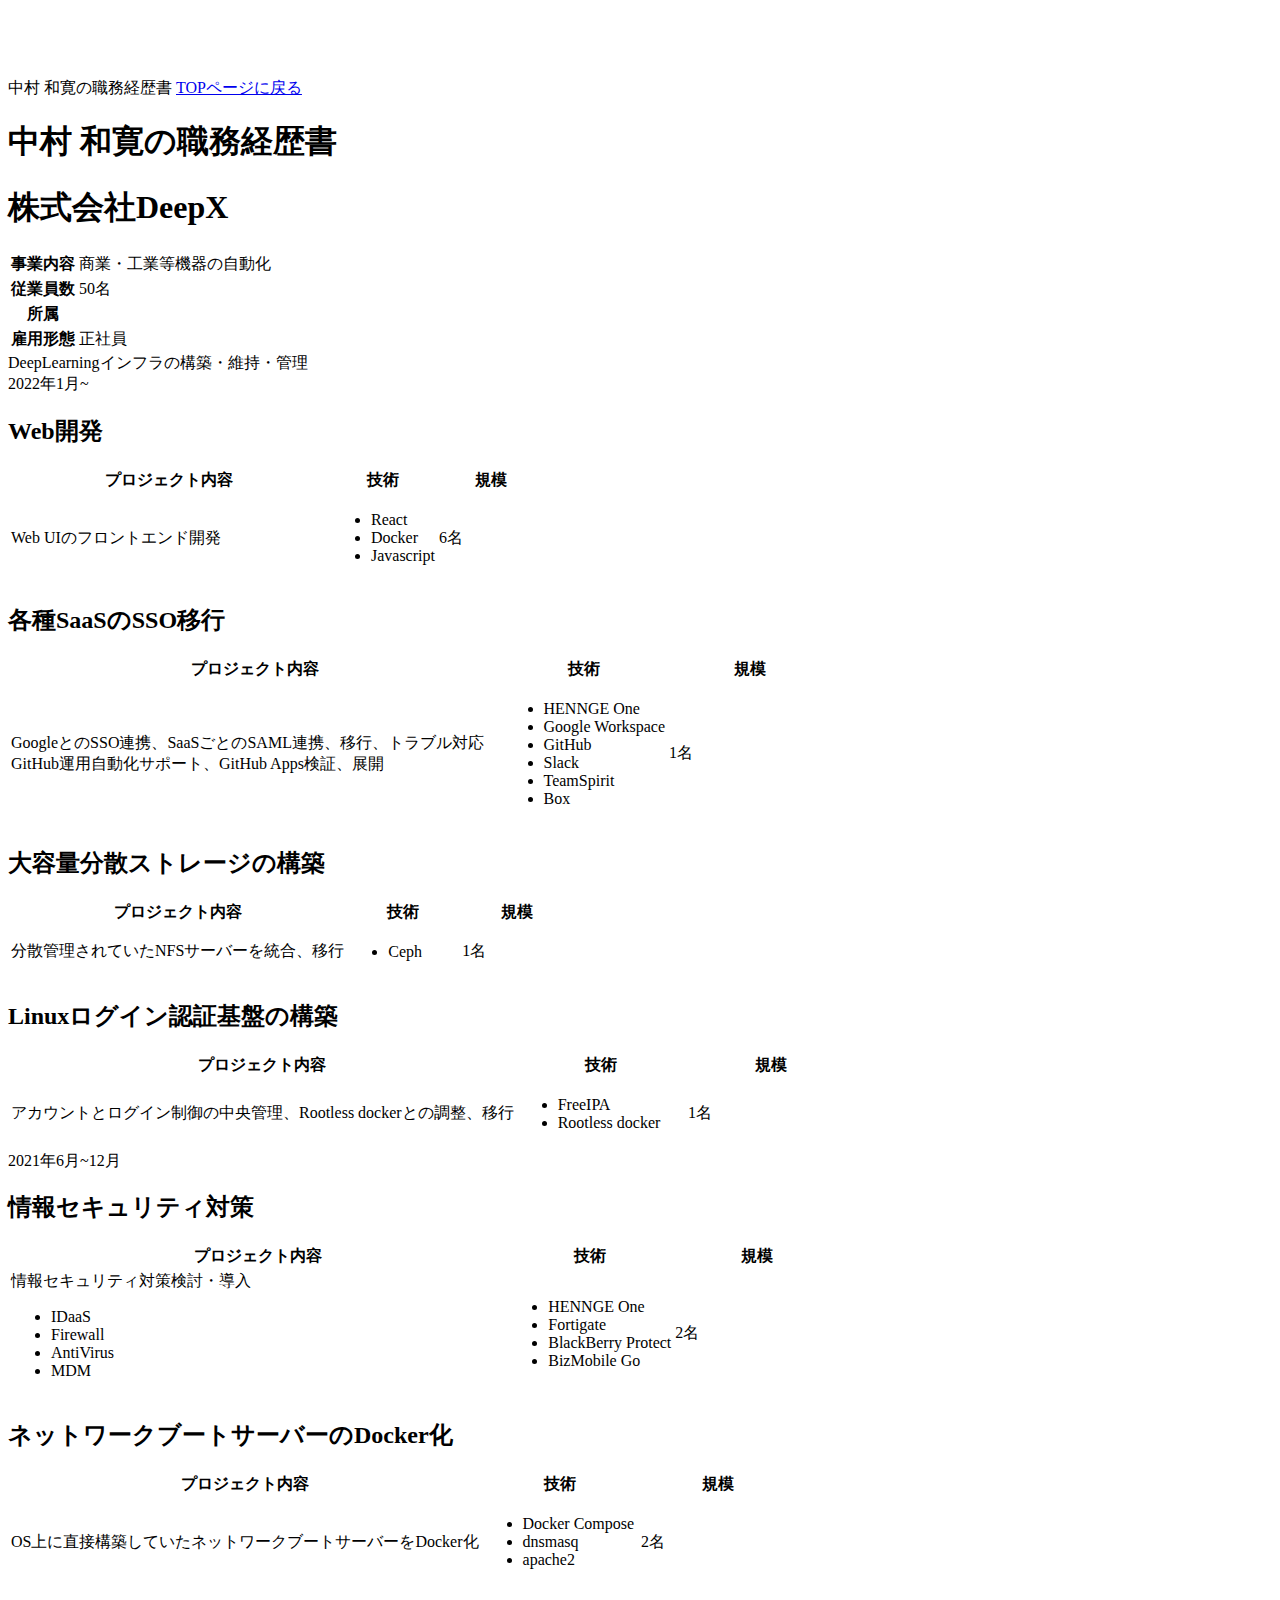
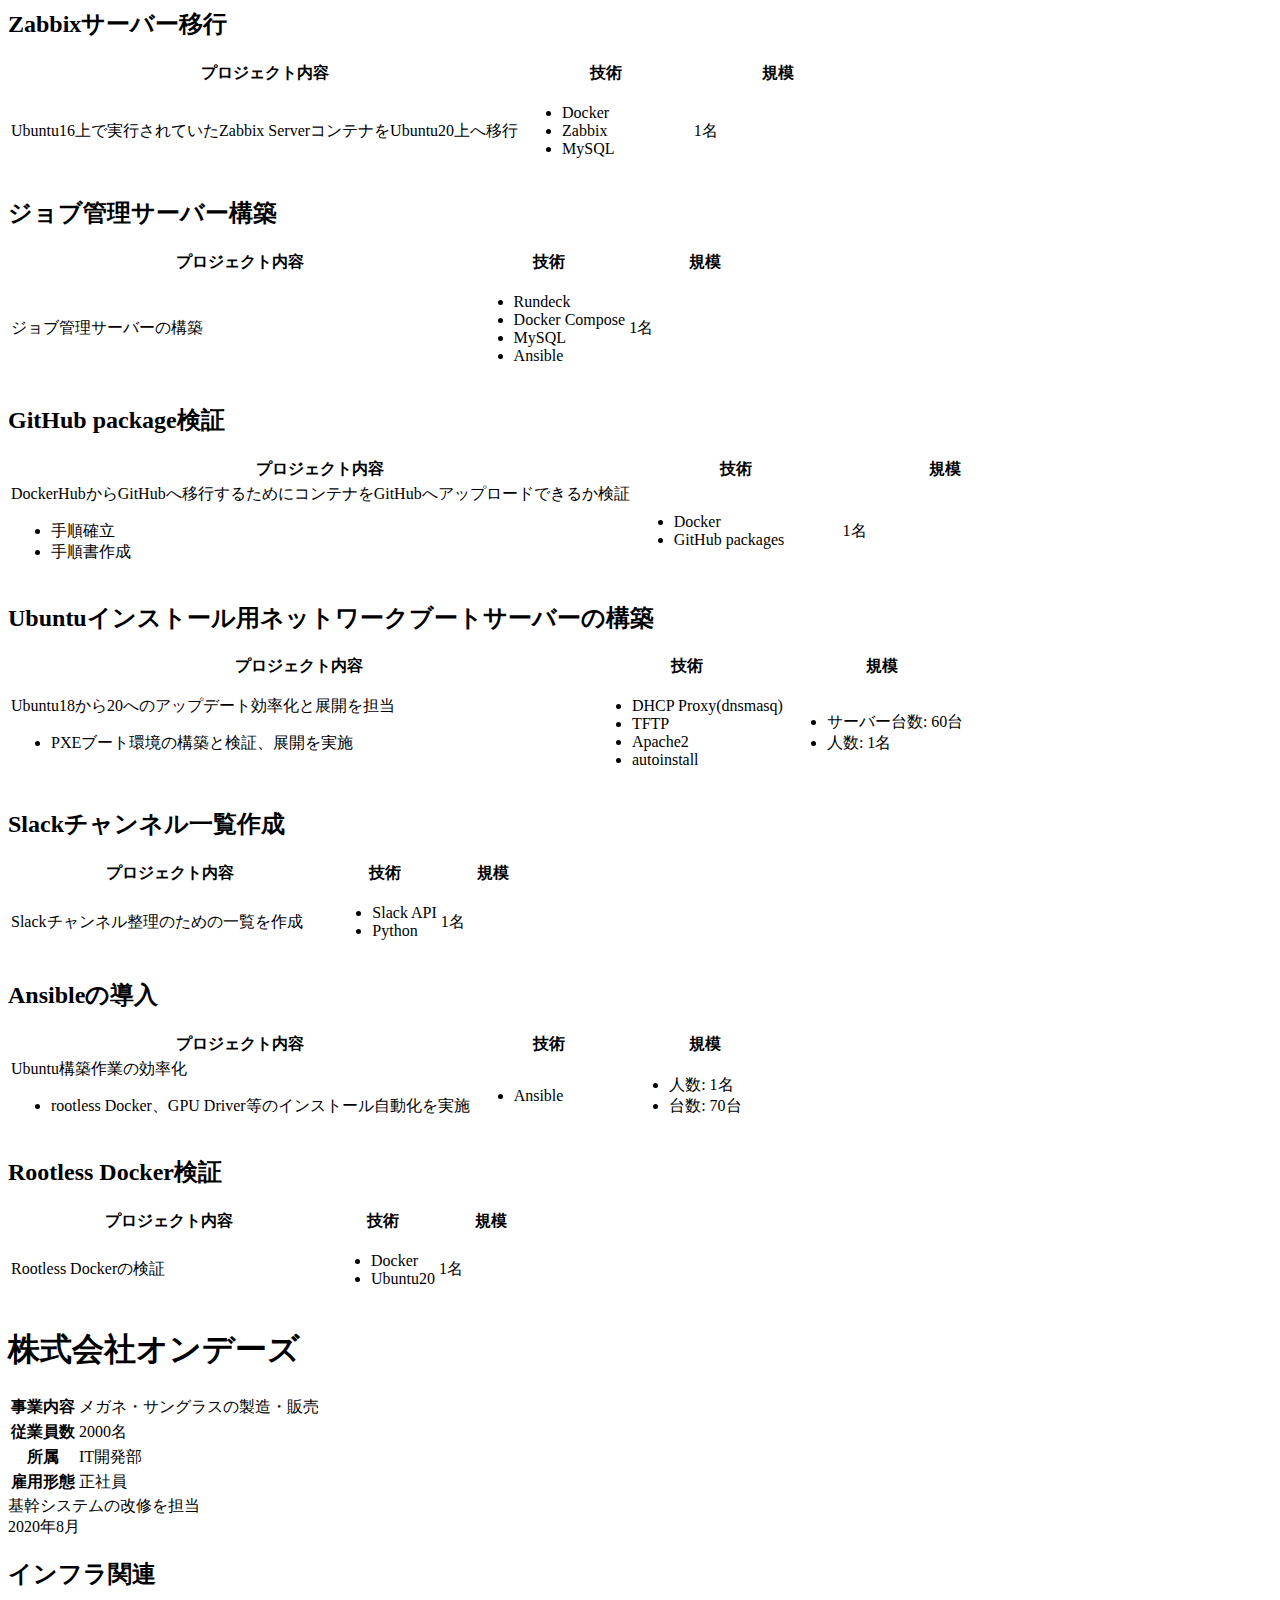
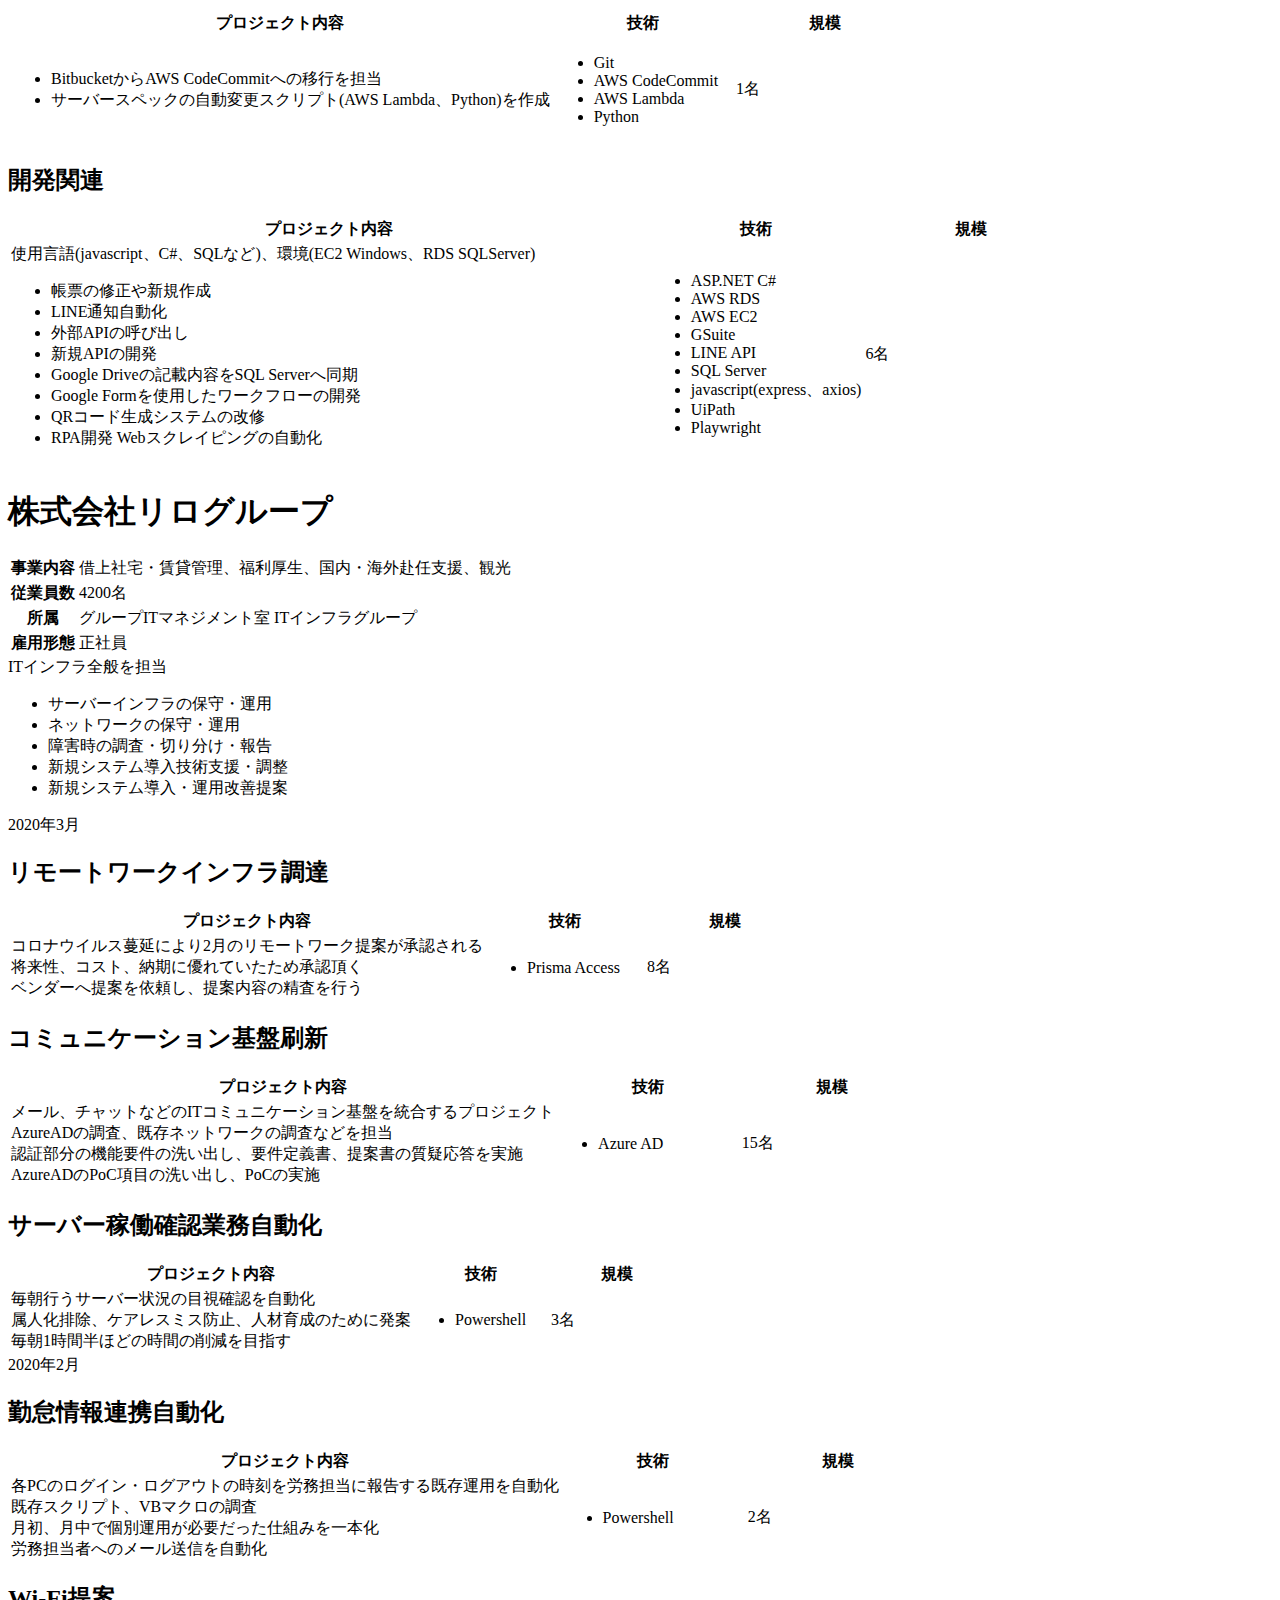
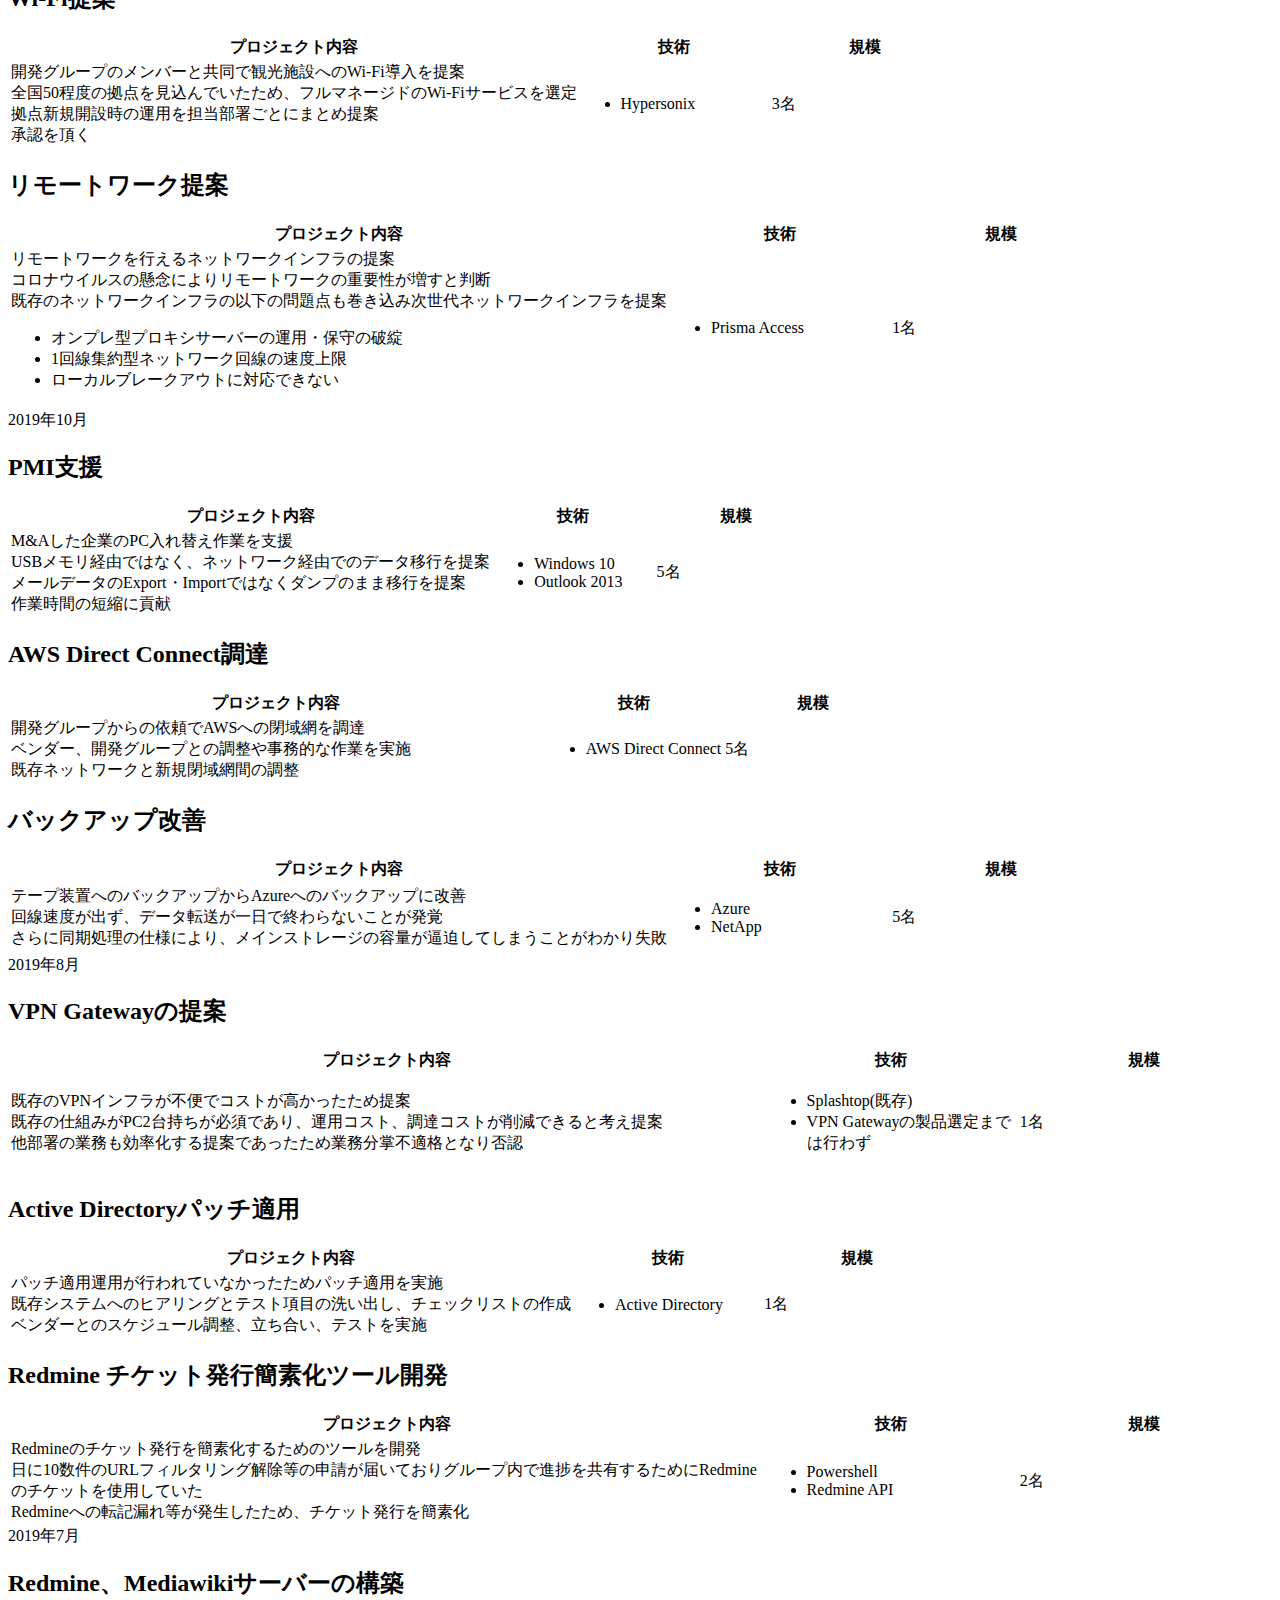
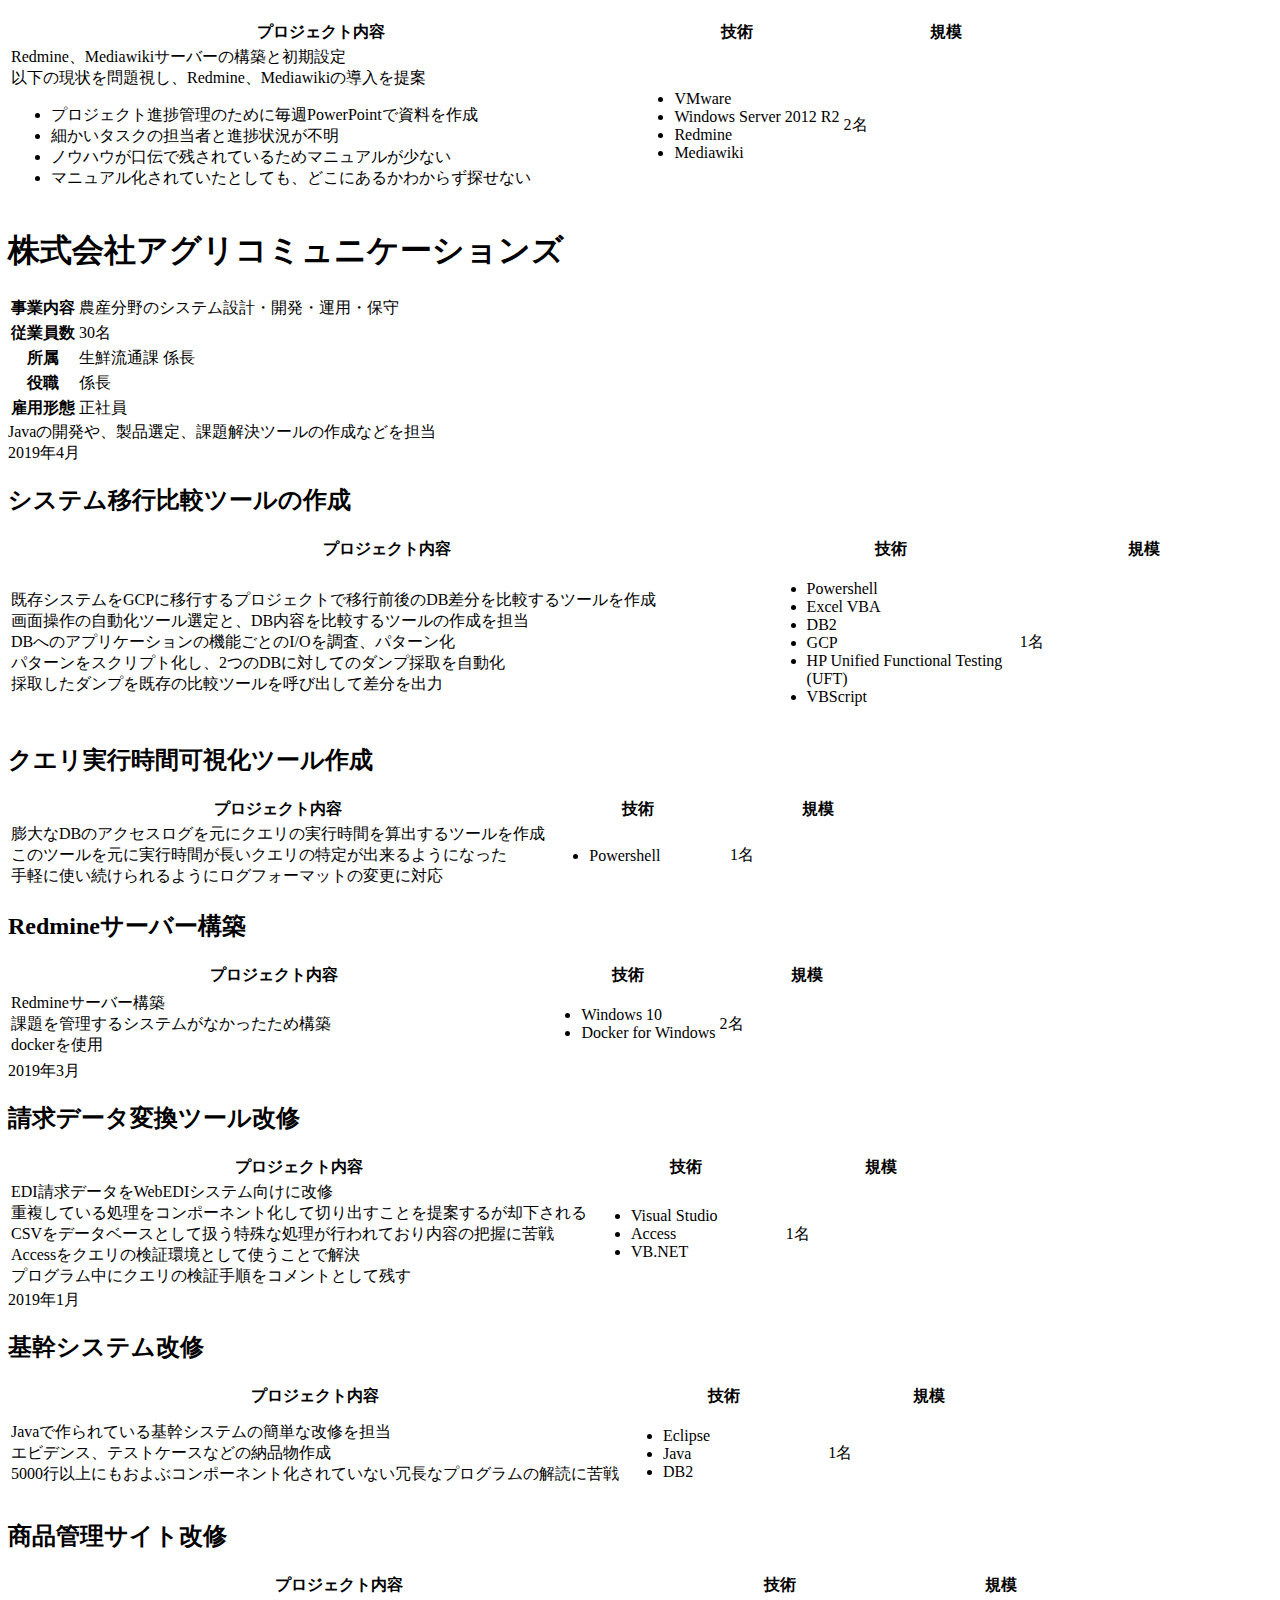
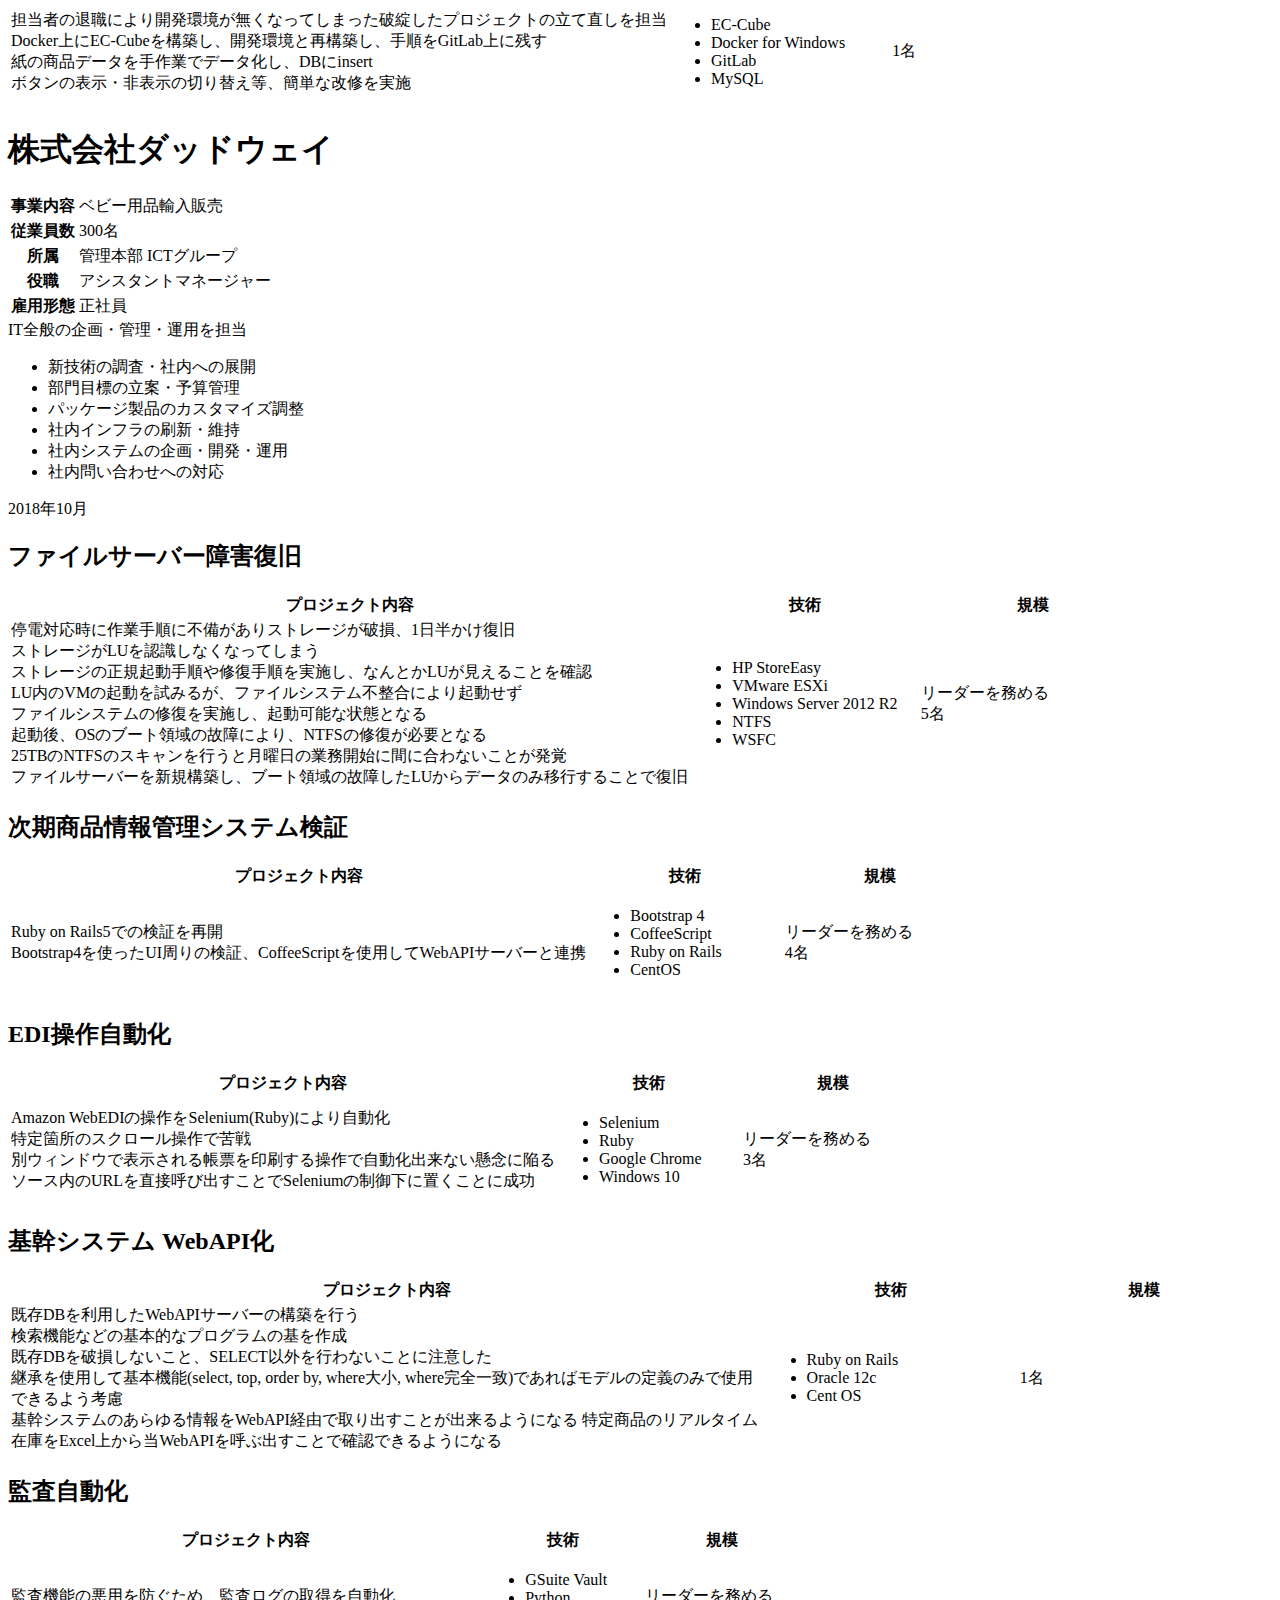
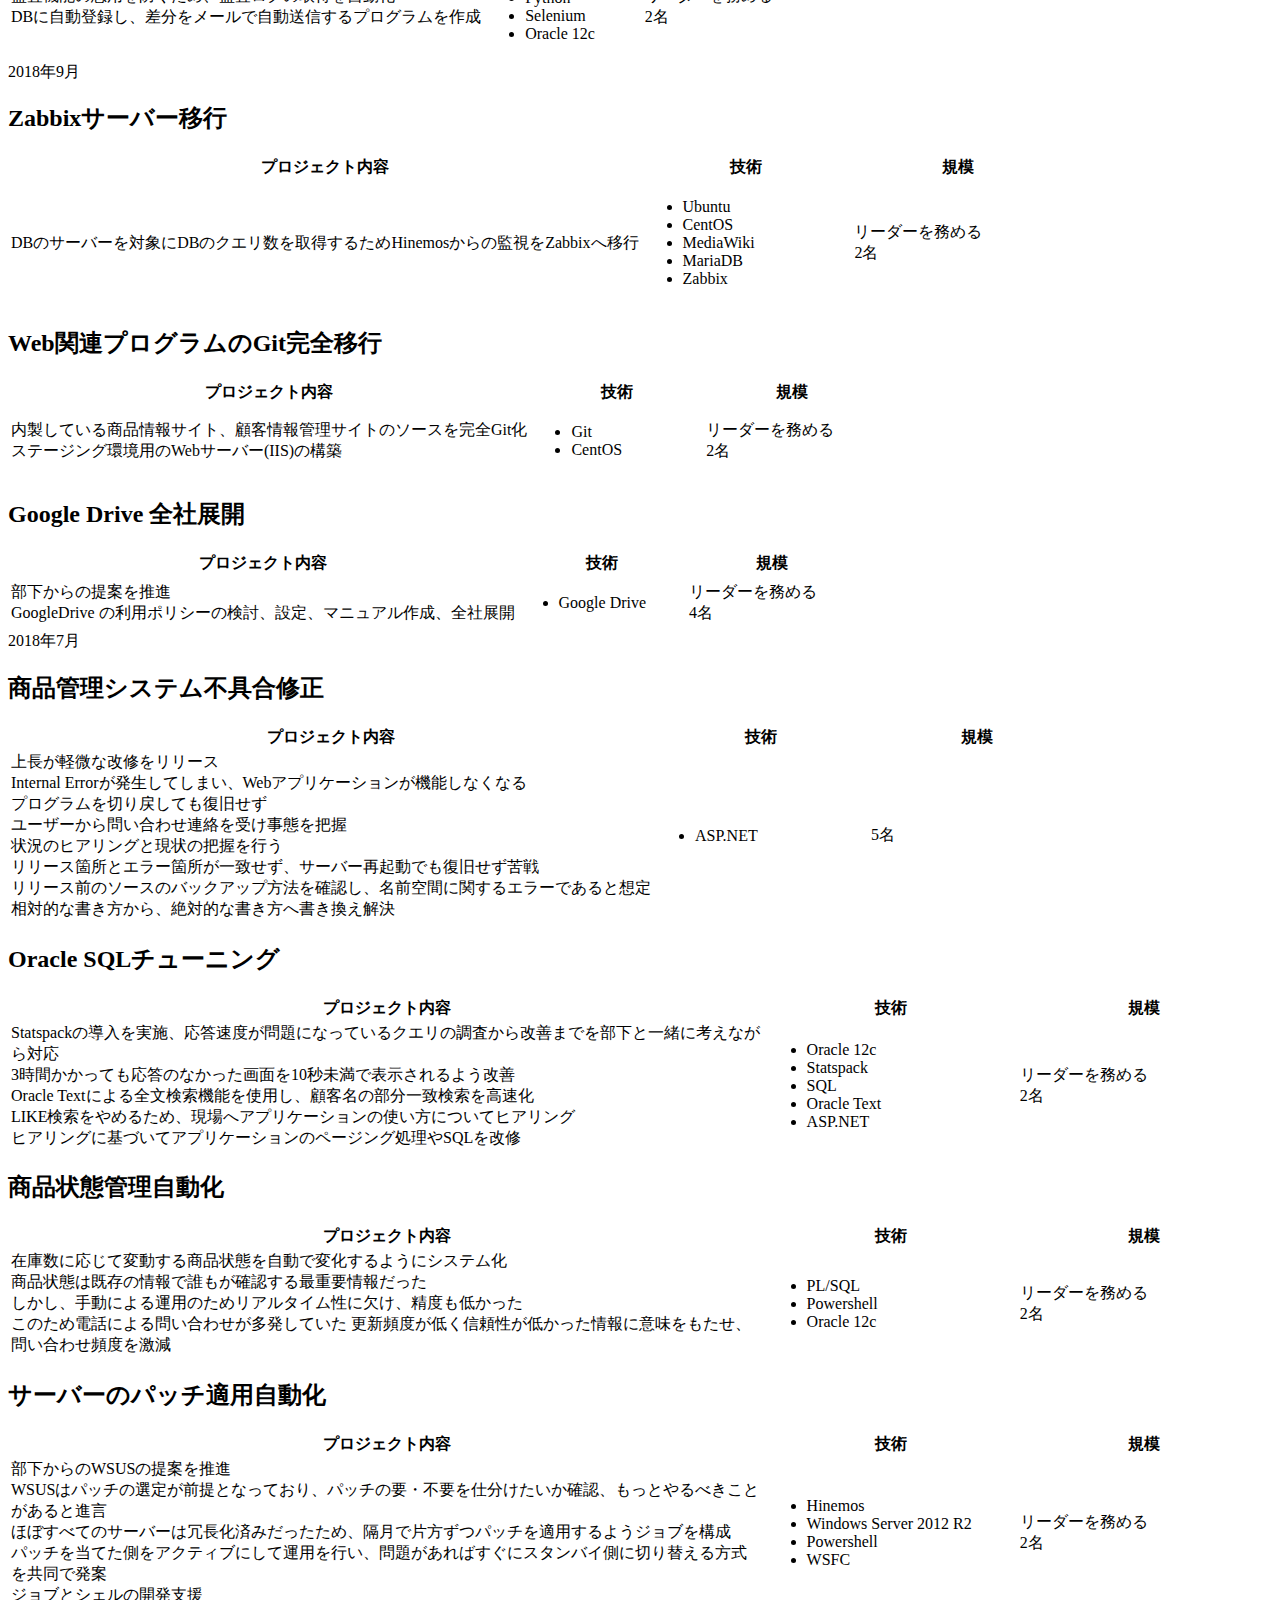
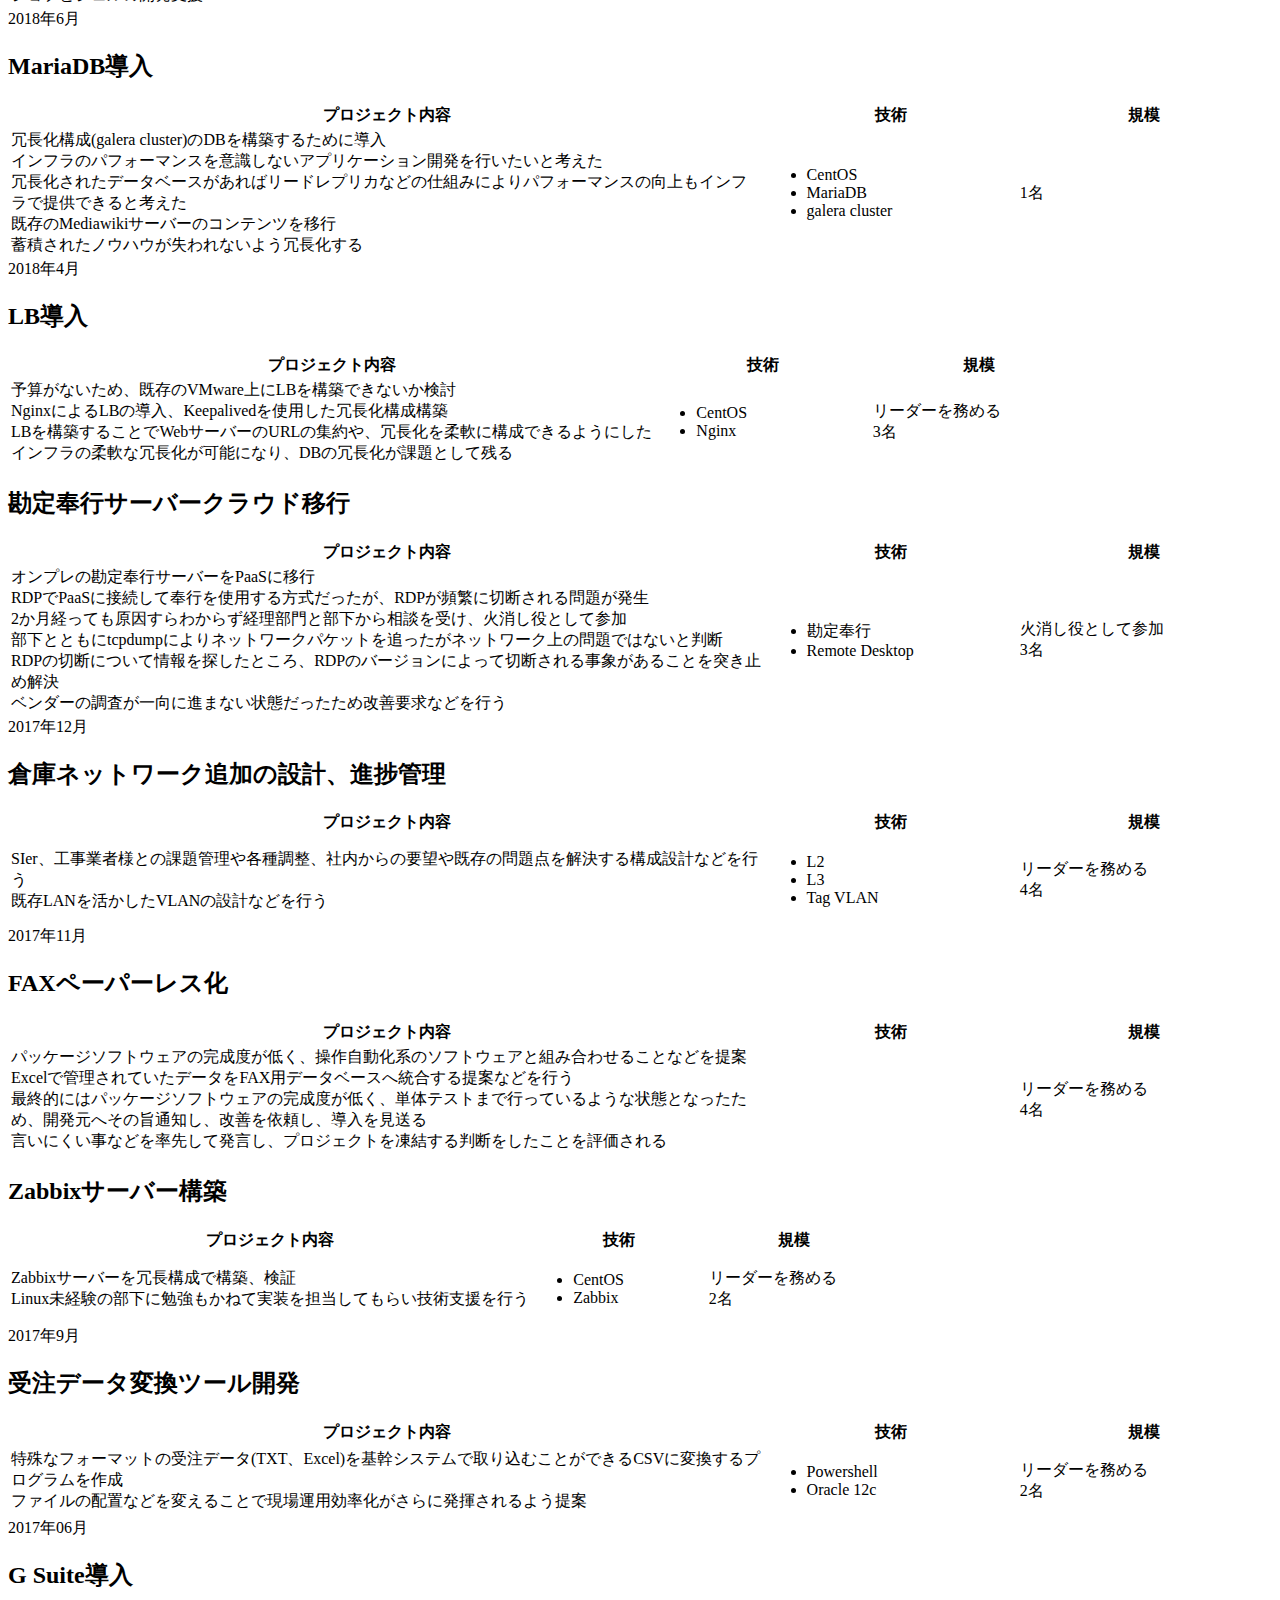
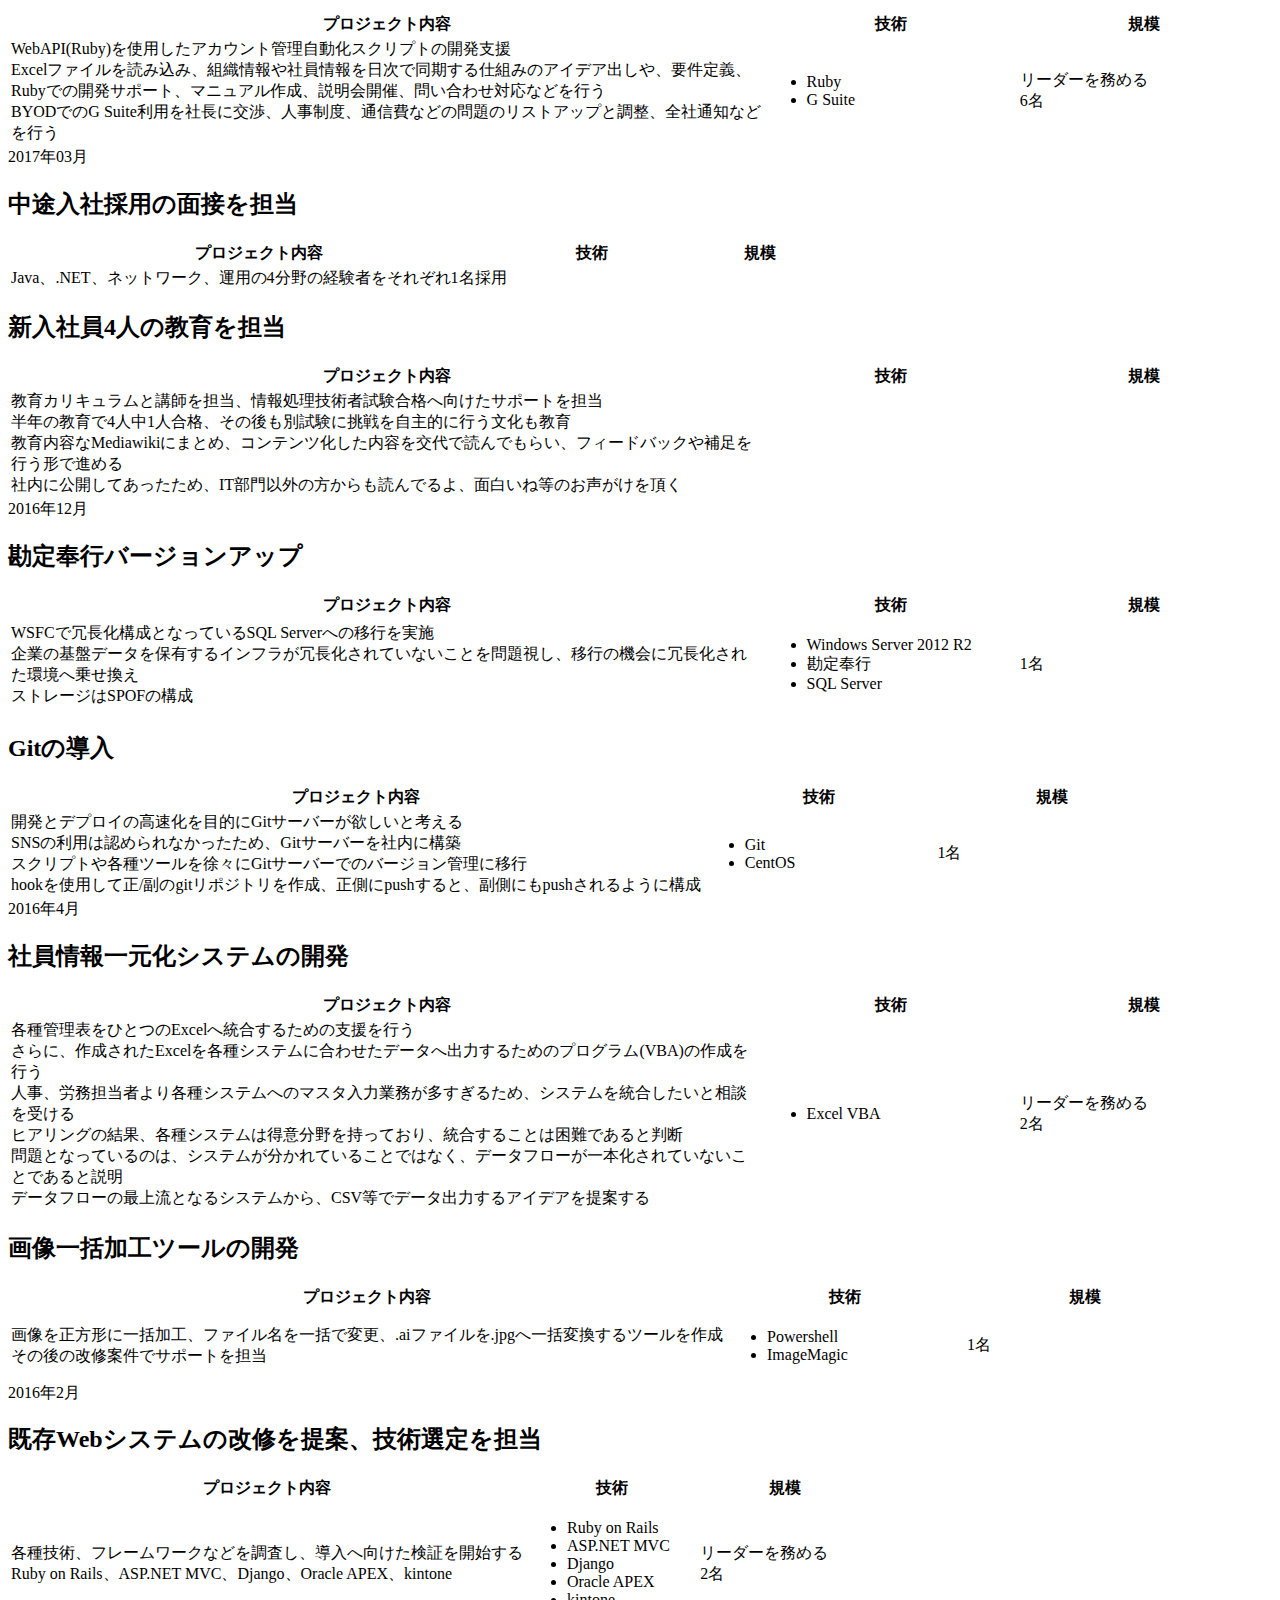
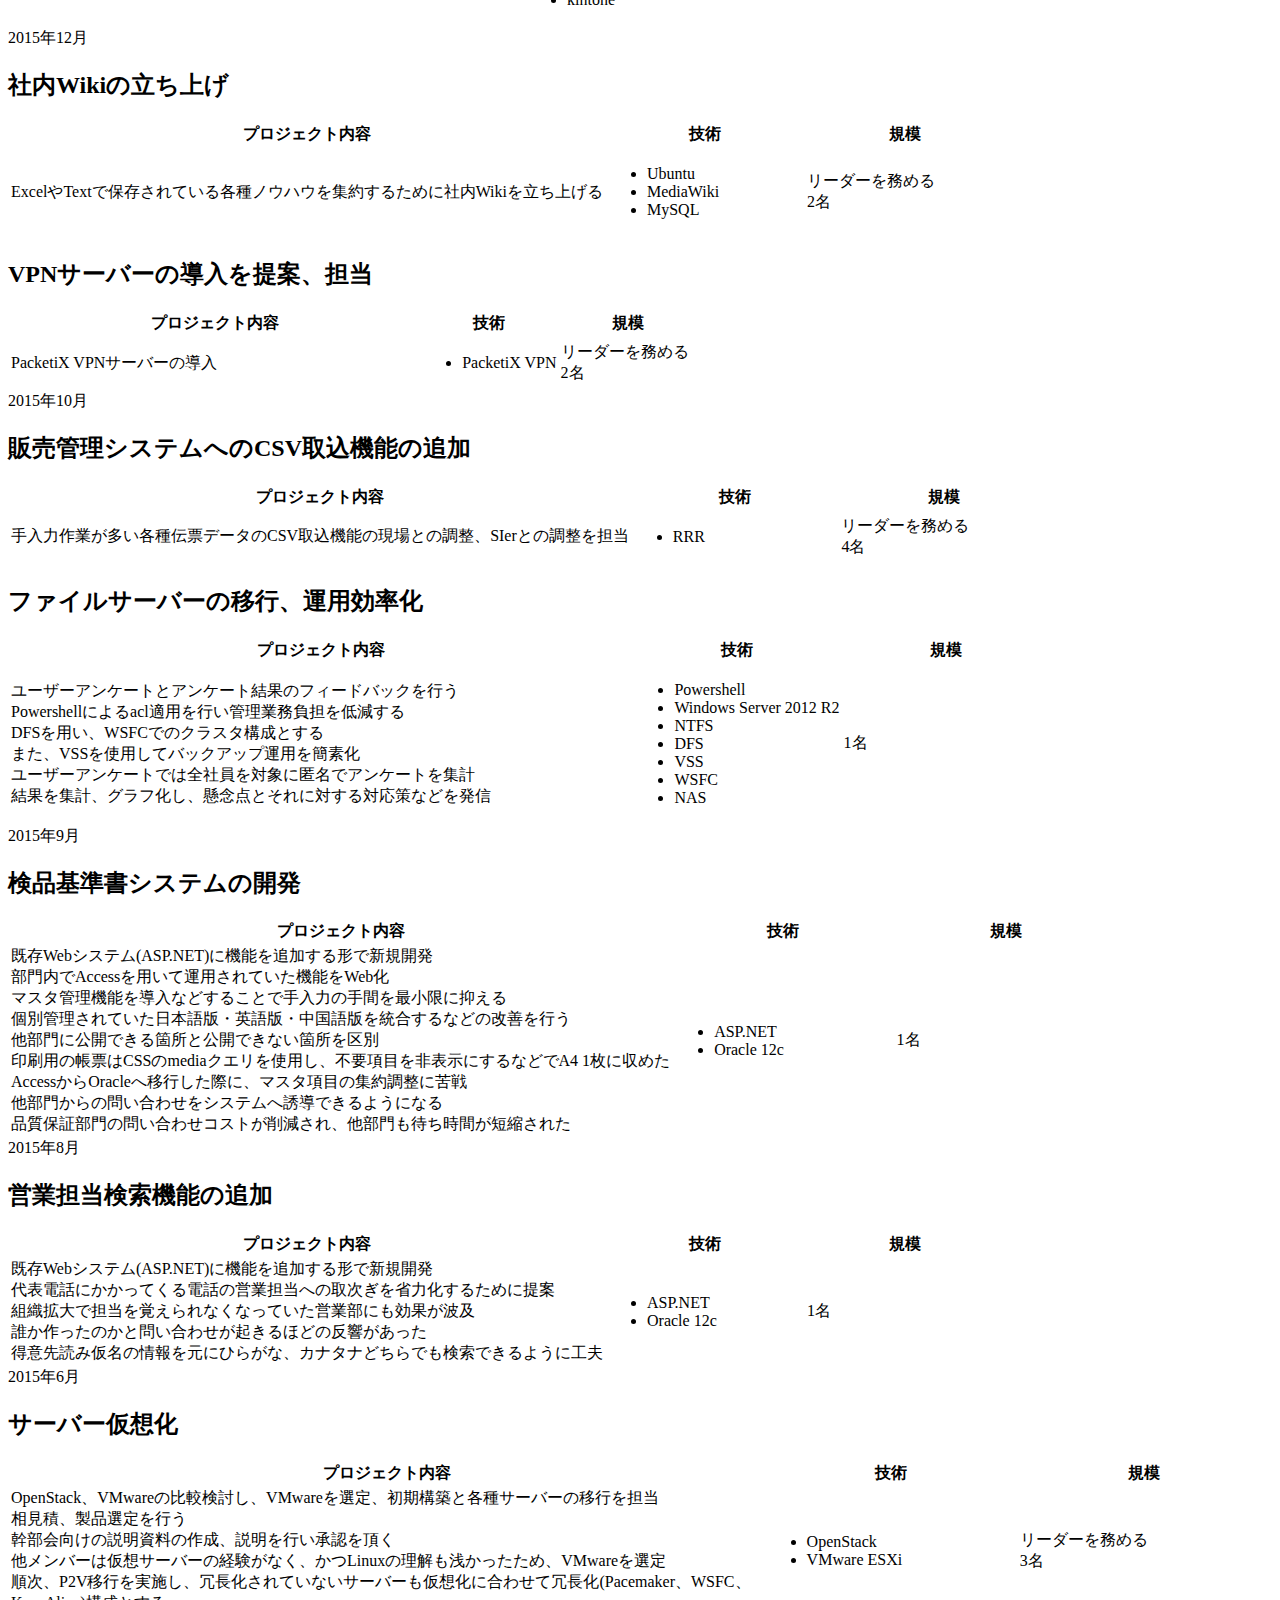
==== commit e4a69c1d: "update career." ====
--- a/career.html
+++ b/career.html
@@ -52,7 +52,7 @@
                     </tr>
                     <tr>
                         <th>従業員数</th>
-                        <td>40名</td>
+                        <td>50名</td>
                     </tr>
                     <tr>
                         <th>所属</th>
@@ -68,6 +68,115 @@
                 DeepLearningインフラの構築・維持・管理
             </div>
         </div>
+
+        <div class="badge badge-light">
+            2022年1月~
+        </div>
+
+        <h2>
+            Web開発
+        </h2>
+        <table class="table table-bordered">
+            <thead>
+                <th style="width: 60%">プロジェクト内容</th>
+                <th style="width: 20%">技術</th>
+                <th style="width: 20%">規模</th>
+            </thead>
+            <tbody>
+                <tr>
+                    <td>
+                        Web UIのフロントエンド開発
+                    </td>
+                    <td>
+                        <ul>
+                            <li>React</li>
+                            <li>Docker</li>
+                            <li>Javascript</li>
+                        </ul>
+                    </td>
+                    <td>6名</td>
+                </tr>
+            </tbody>
+        </table>
+
+        <h2>
+            各種SaaSのSSO移行
+        </h2>
+        <table class="table table-bordered">
+            <thead>
+                <th style="width: 60%">プロジェクト内容</th>
+                <th style="width: 20%">技術</th>
+                <th style="width: 20%">規模</th>
+            </thead>
+            <tbody>
+                <tr>
+                    <td>
+                        GoogleとのSSO連携、SaaSごとのSAML連携、移行、トラブル対応<br />
+                        GitHub運用自動化サポート、GitHub Apps検証、展開
+                    </td>
+                    <td>
+                        <ul>
+                            <li>HENNGE One</li>
+                            <li>Google Workspace</li>
+                            <li>GitHub</li>
+                            <li>Slack</li>
+                            <li>TeamSpirit</li>
+                            <li>Box</li>
+                        </ul>
+                    </td>
+                    <td>1名</td>
+                </tr>
+            </tbody>
+        </table>
+
+        <h2>
+            大容量分散ストレージの構築
+        </h2>
+        <table class="table table-bordered">
+            <thead>
+                <th style="width: 60%">プロジェクト内容</th>
+                <th style="width: 20%">技術</th>
+                <th style="width: 20%">規模</th>
+            </thead>
+            <tbody>
+                <tr>
+                    <td>
+                        分散管理されていたNFSサーバーを統合、移行
+                    </td>
+                    <td>
+                        <ul>
+                            <li>Ceph</li>
+                        </ul>
+                    </td>
+                    <td>1名</td>
+                </tr>
+            </tbody>
+        </table>
+
+        <h2>
+            Linuxログイン認証基盤の構築
+        </h2>
+        <table class="table table-bordered">
+            <thead>
+                <th style="width: 60%">プロジェクト内容</th>
+                <th style="width: 20%">技術</th>
+                <th style="width: 20%">規模</th>
+            </thead>
+            <tbody>
+                <tr>
+                    <td>
+                        アカウントとログイン制御の中央管理、Rootless dockerとの調整、移行
+                    </td>
+                    <td>
+                        <ul>
+                            <li>FreeIPA</li>
+                            <li>Rootless docker</li>
+                        </ul>
+                    </td>
+                    <td>1名</td>
+                </tr>
+            </tbody>
+        </table>
 
         <div class="badge badge-light">
             2021年6月~12月
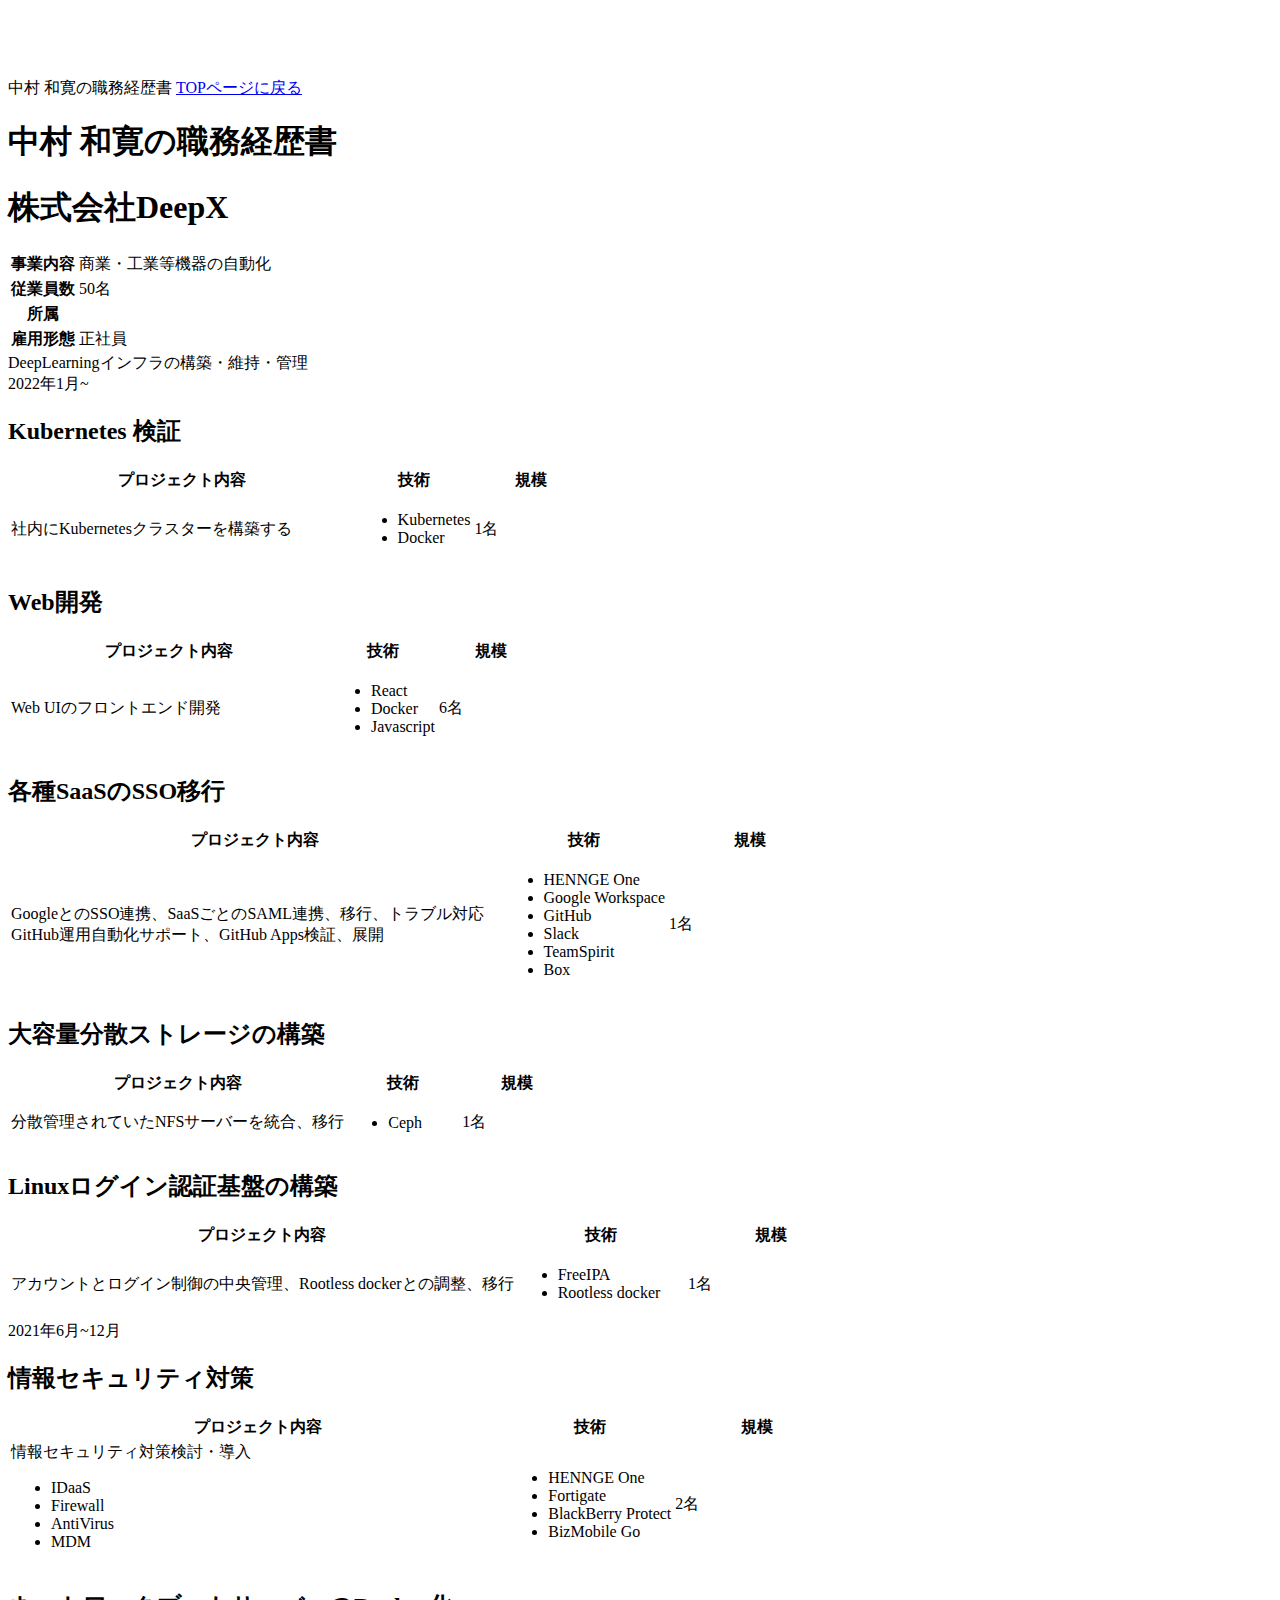
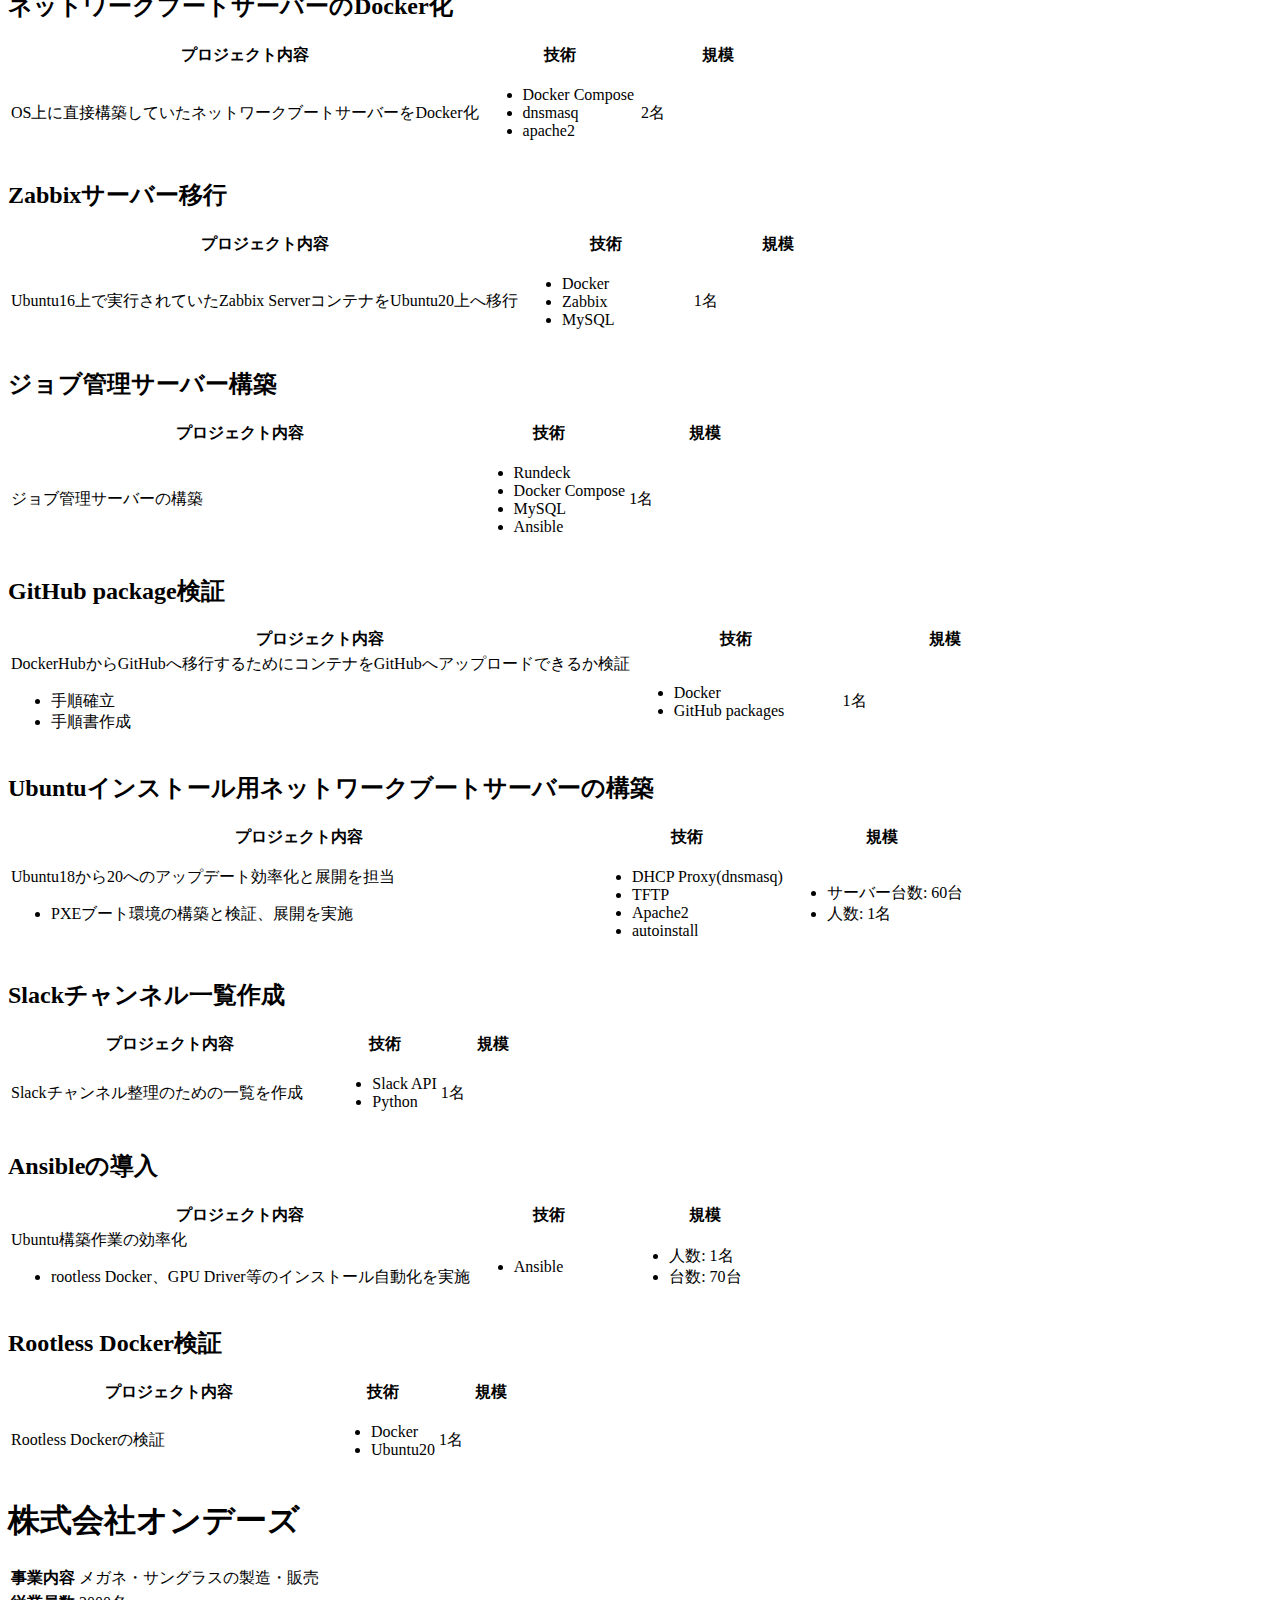
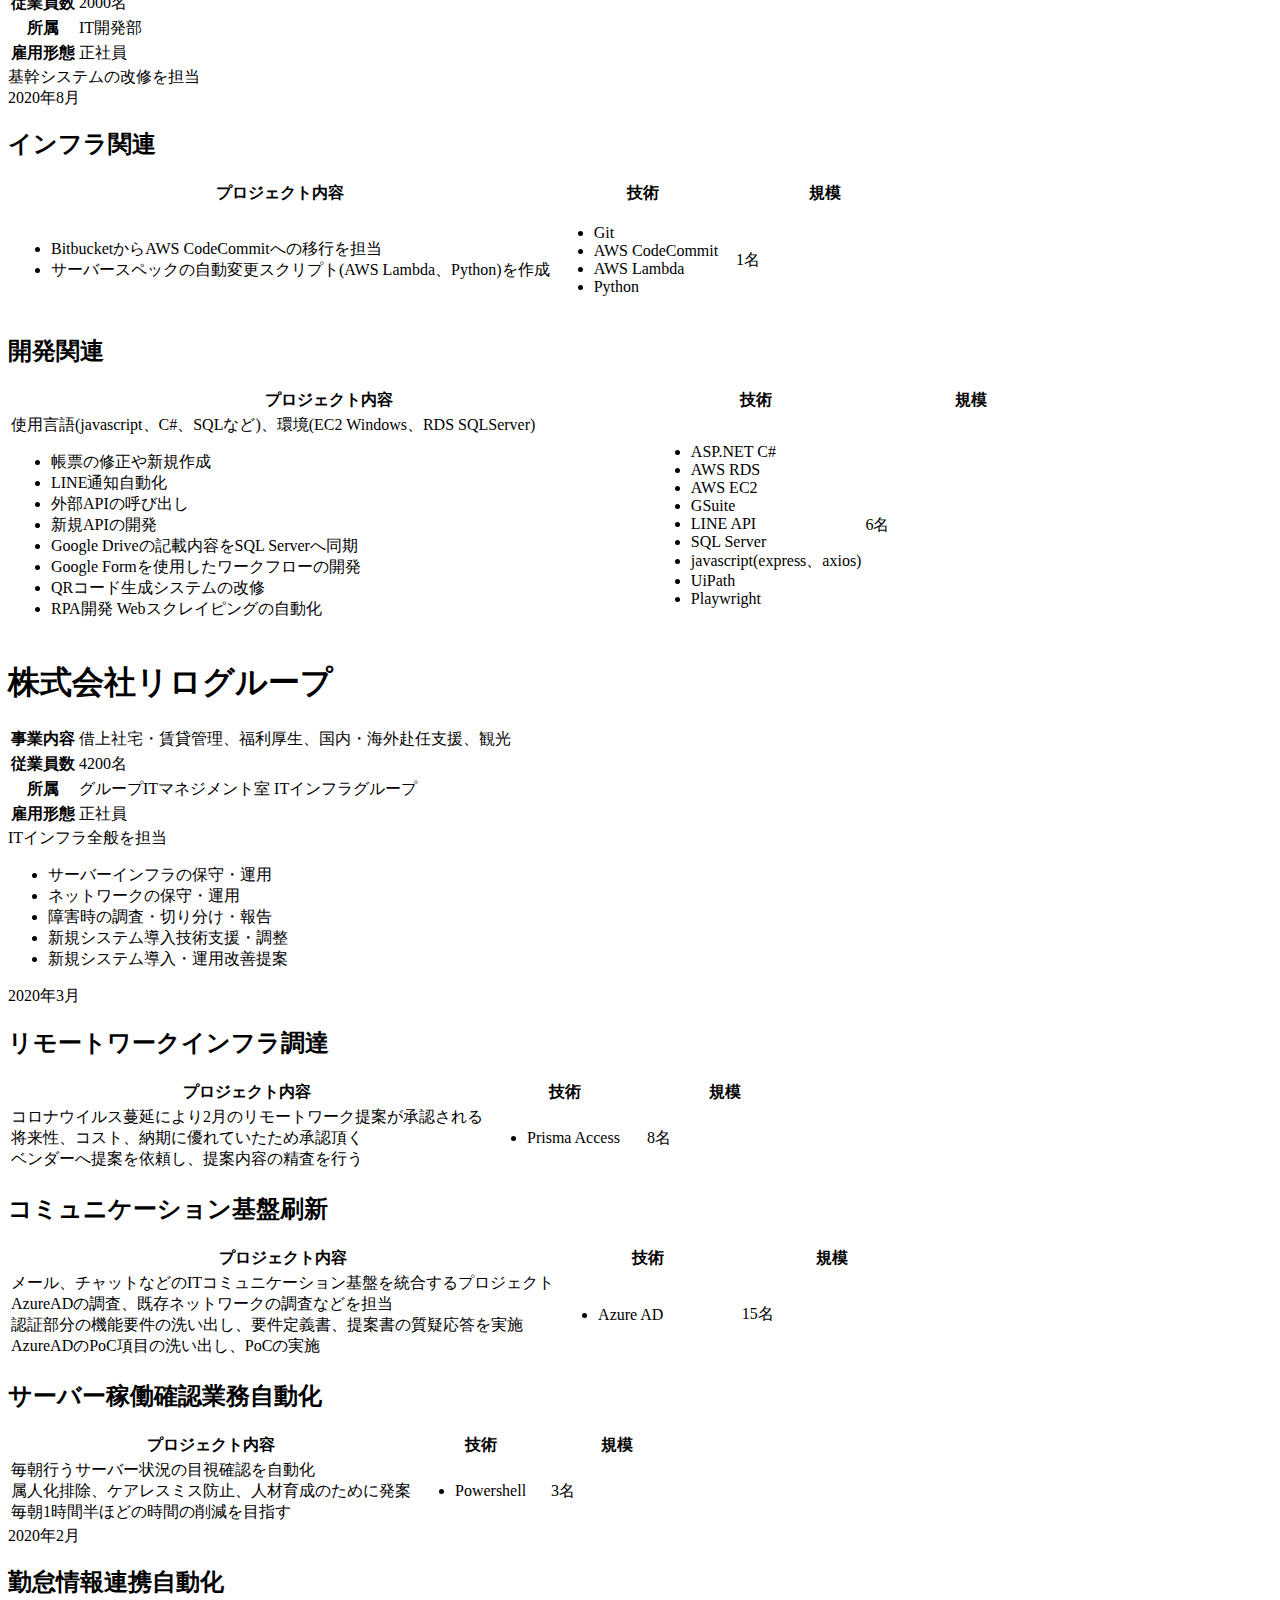
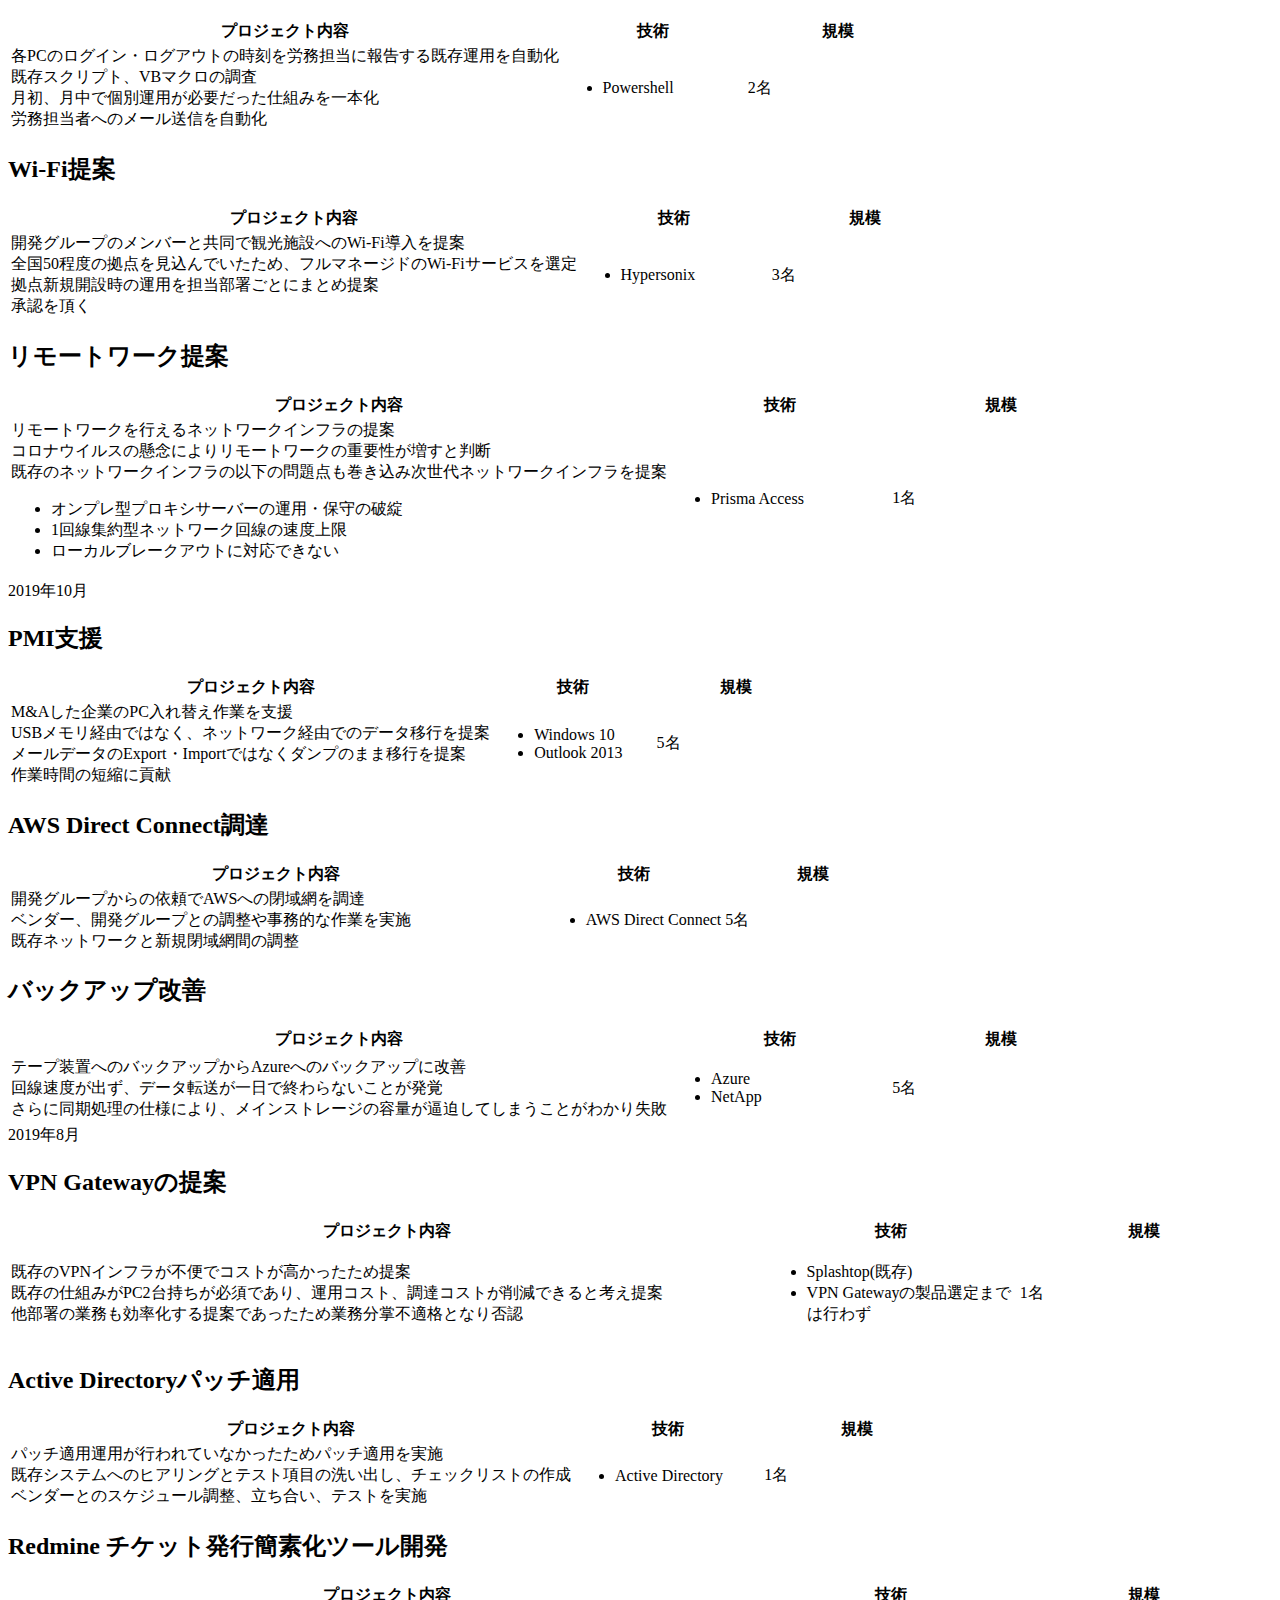
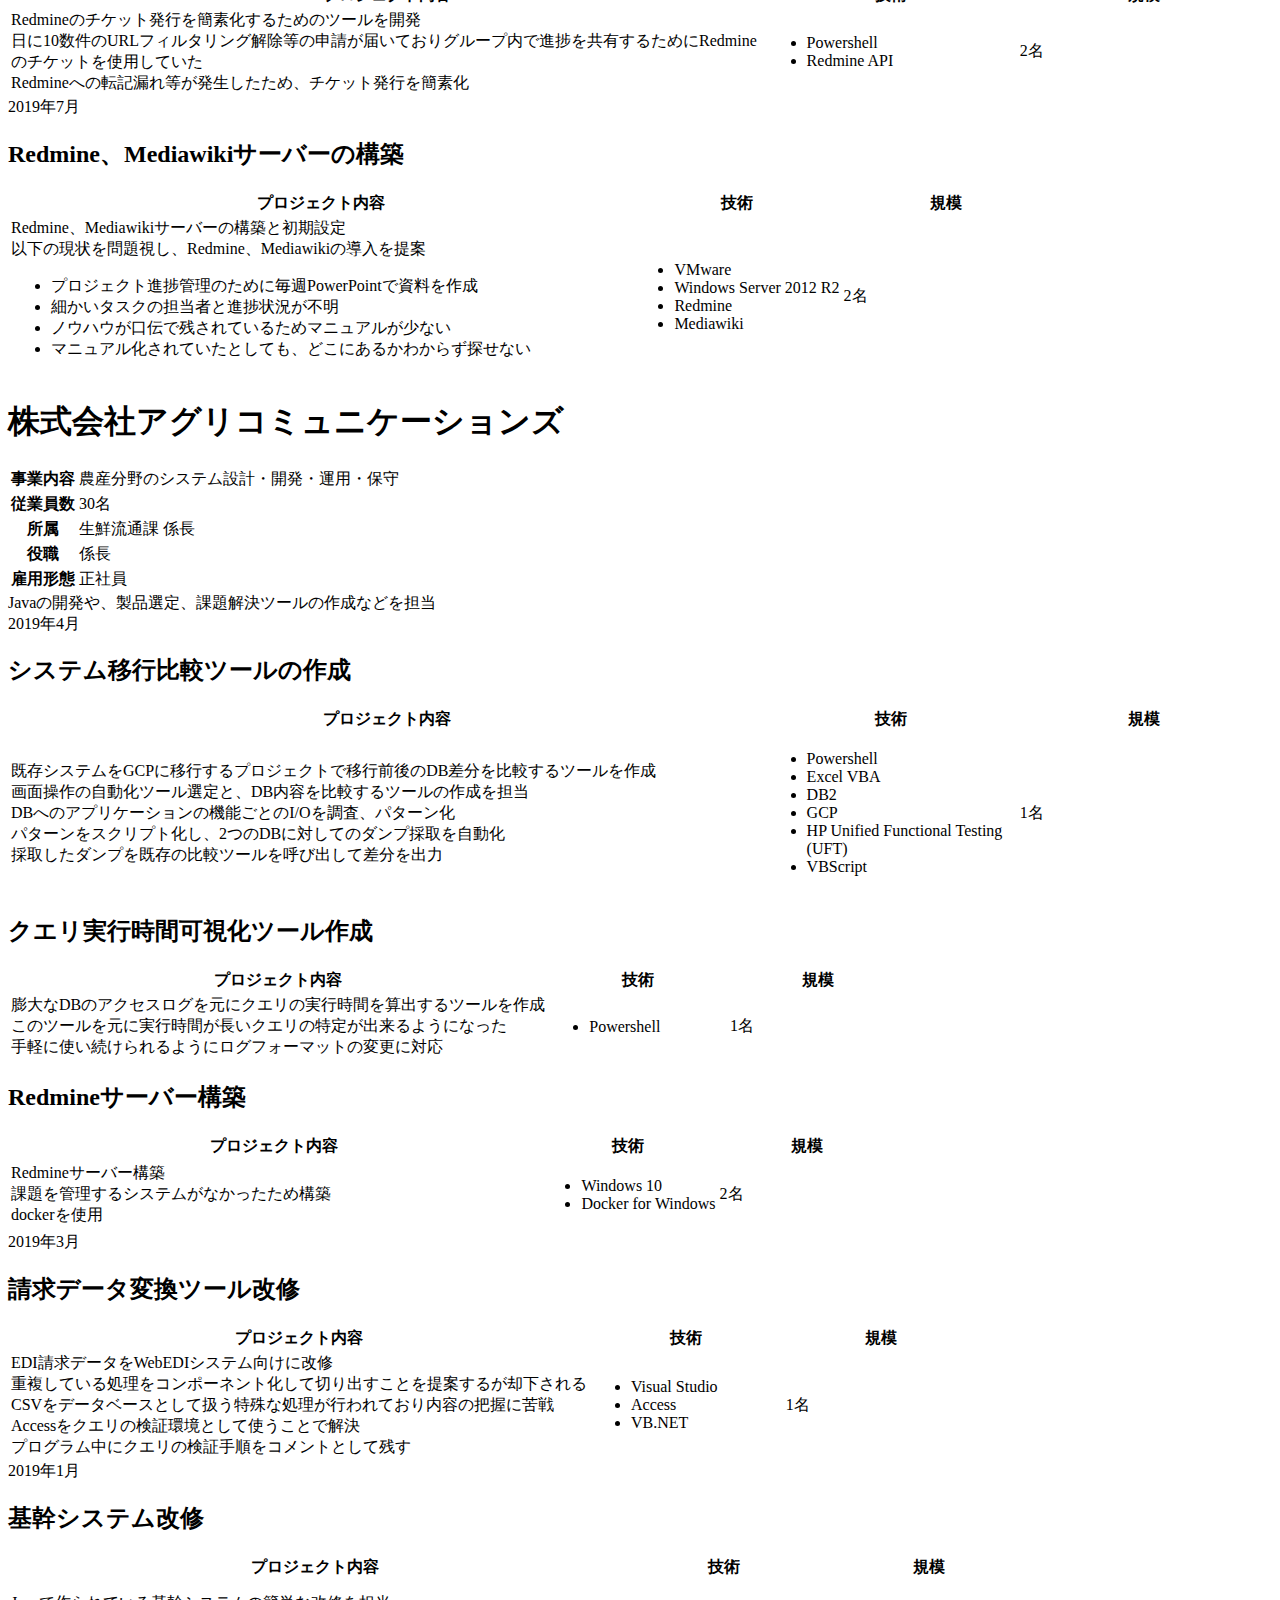
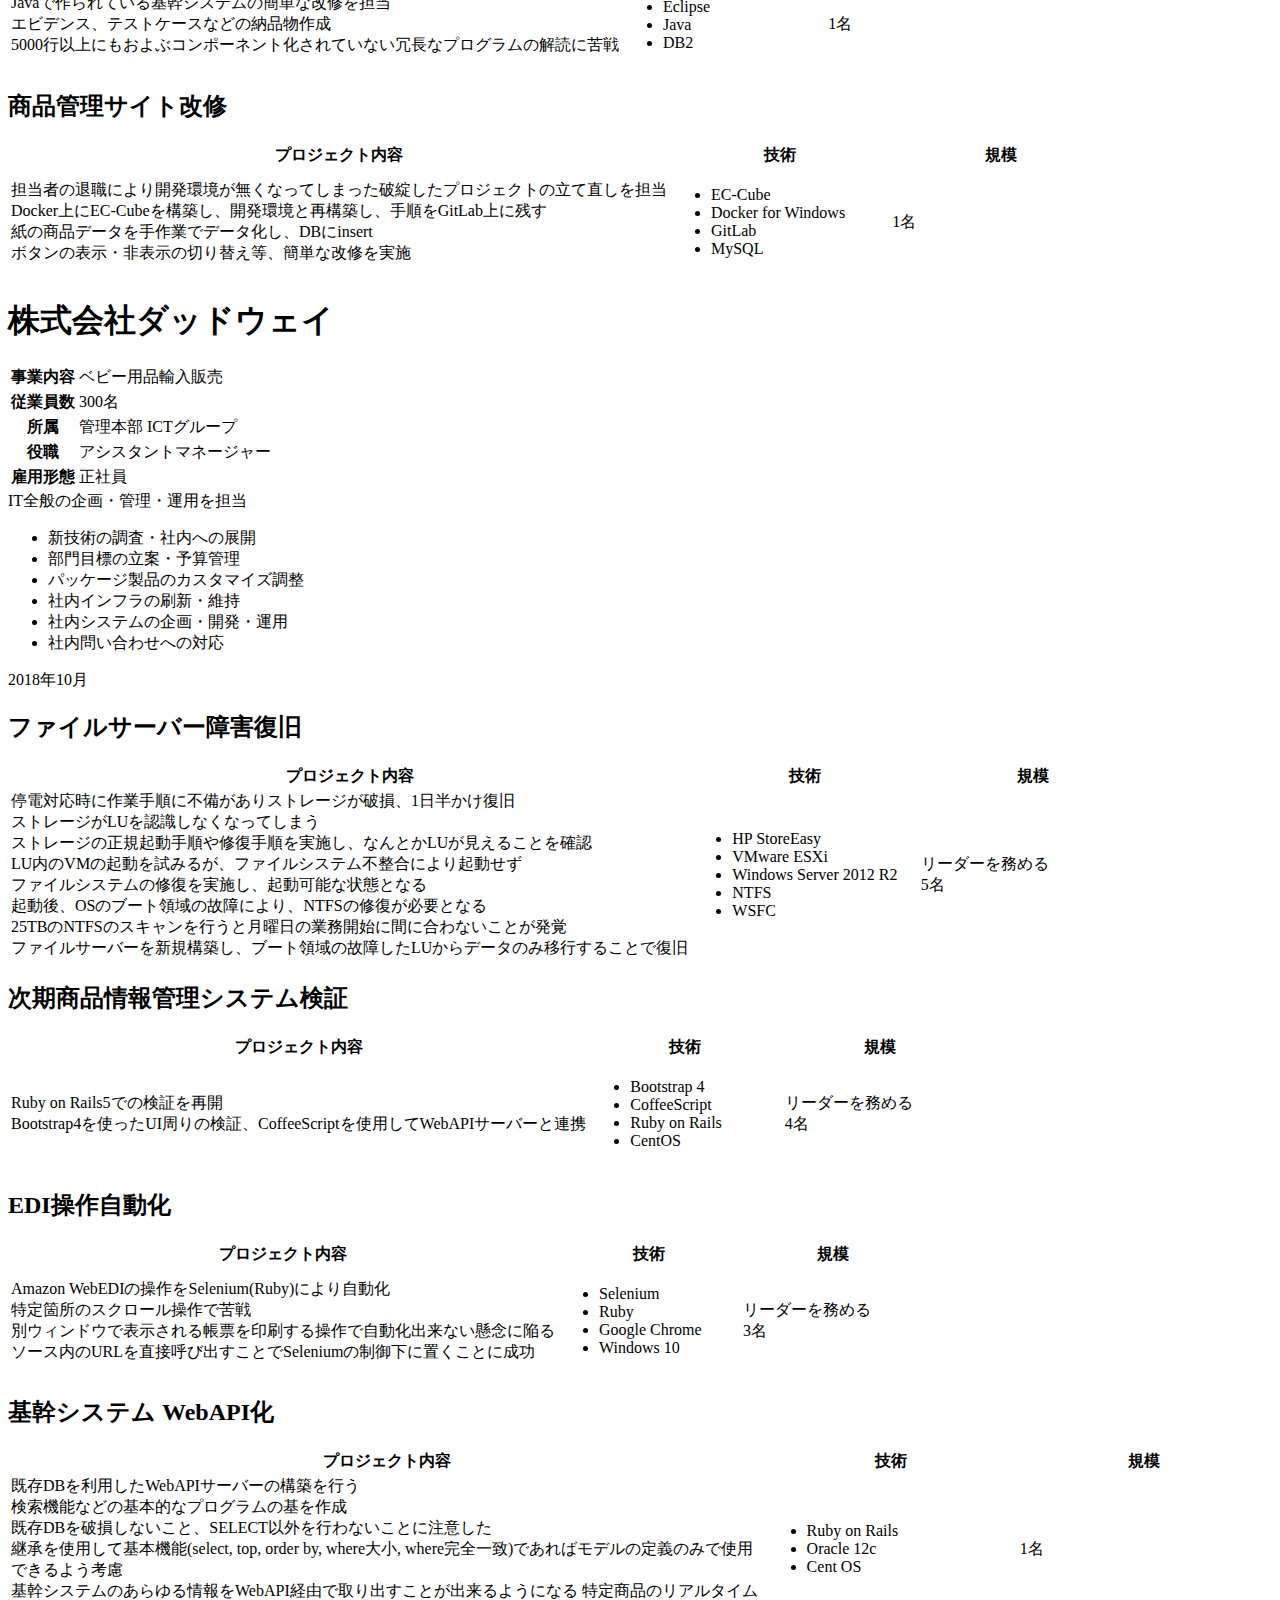
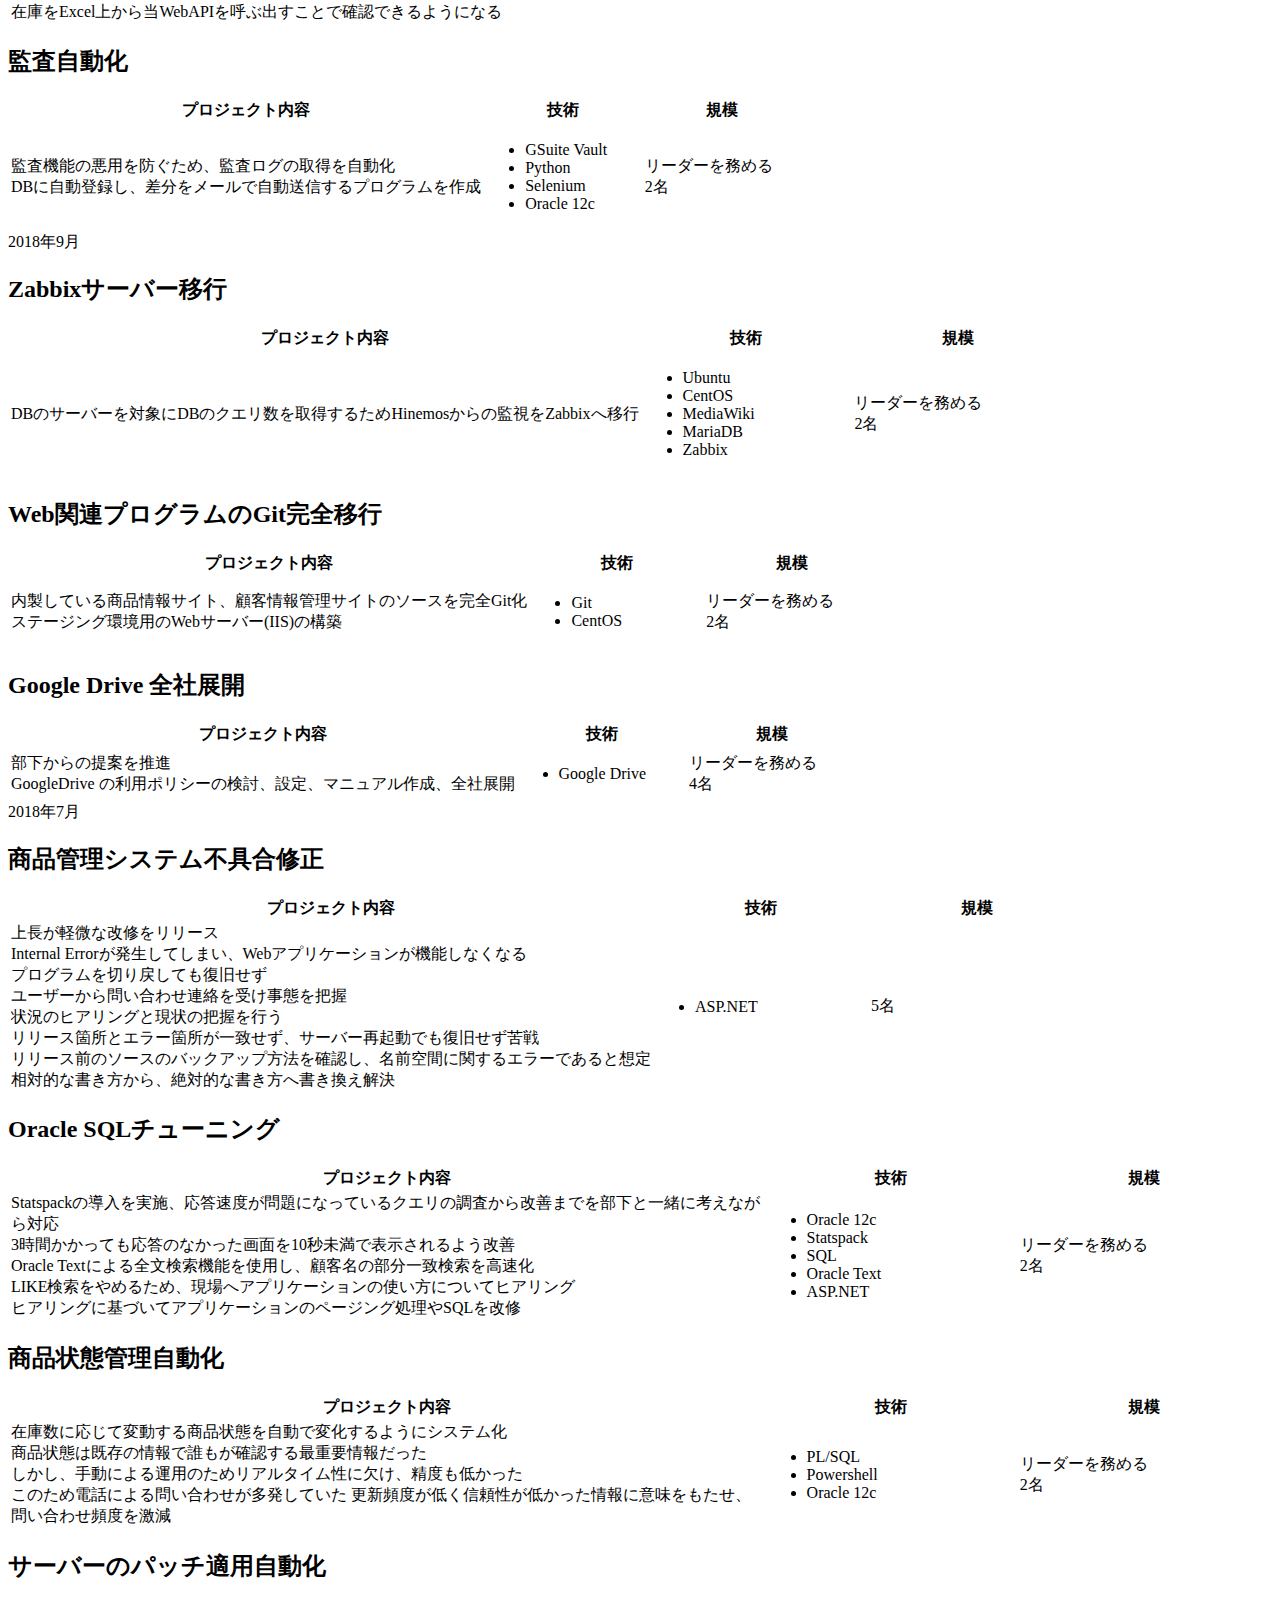
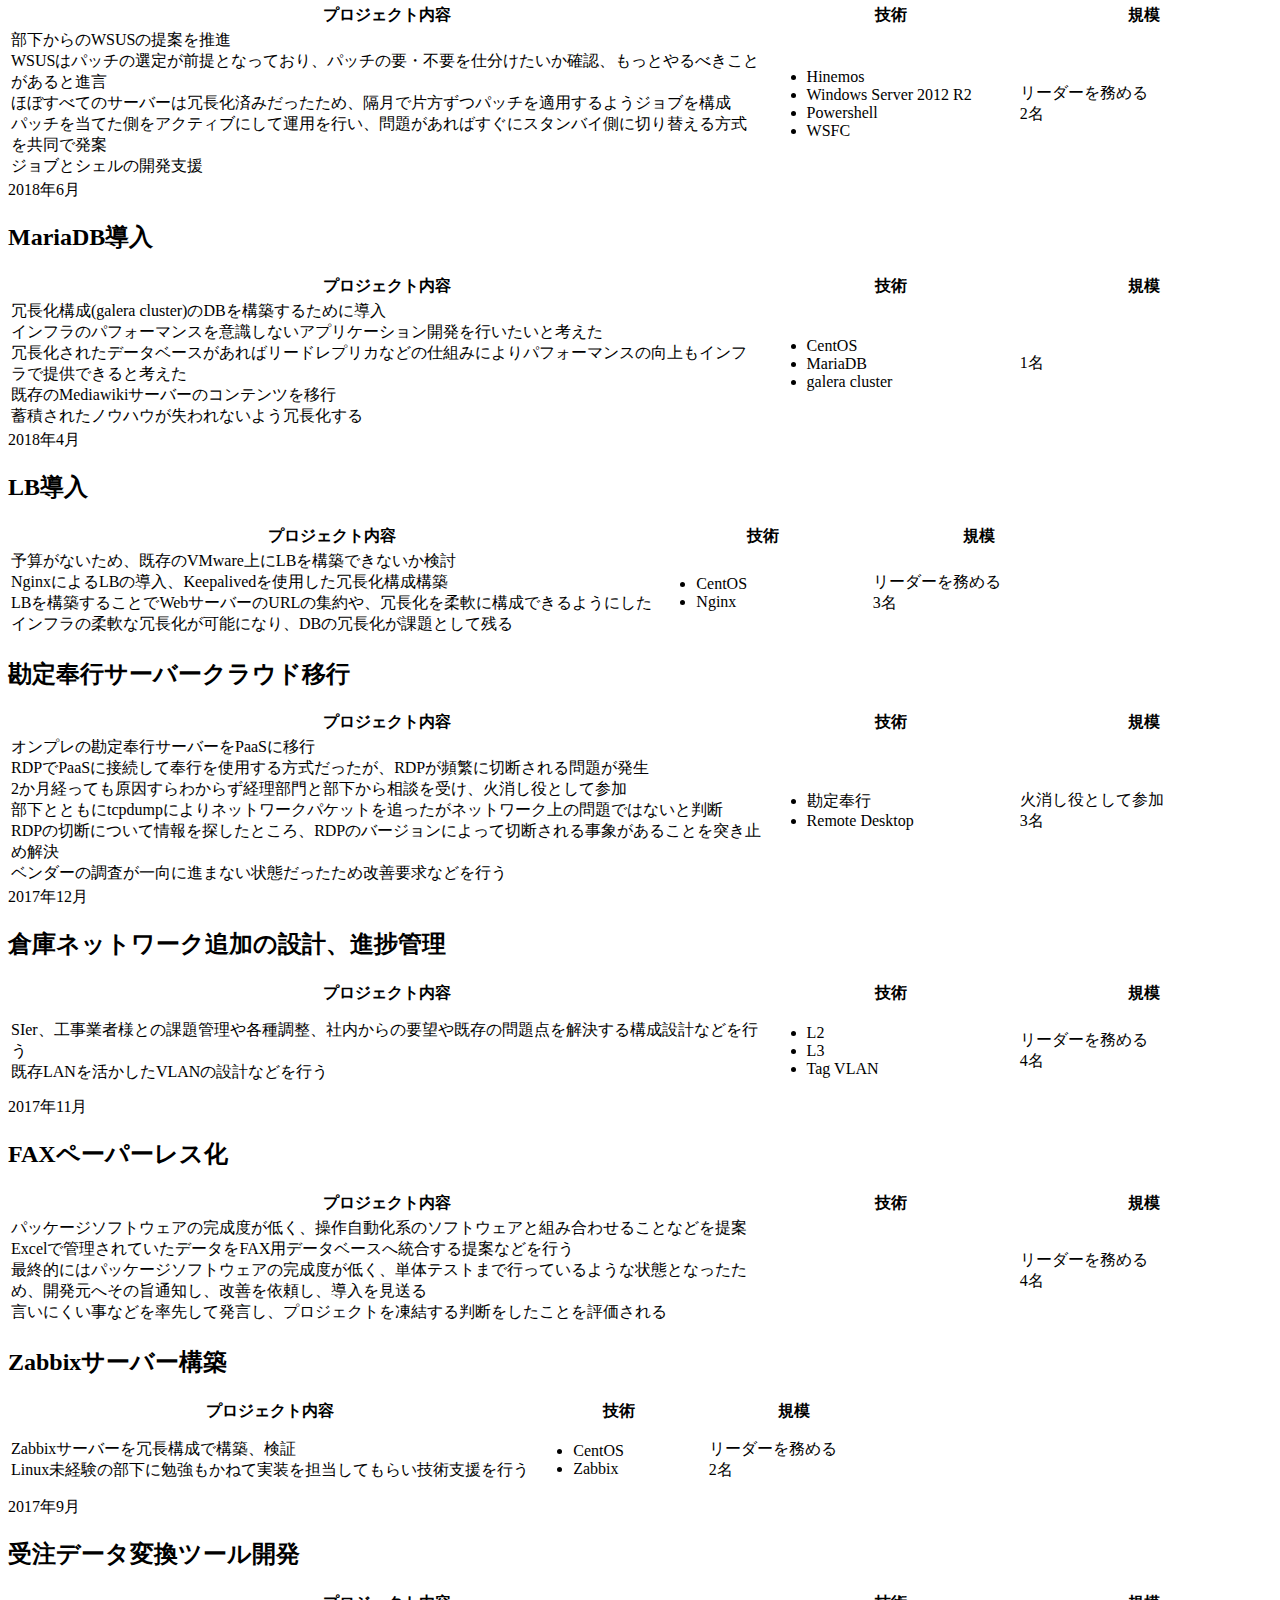
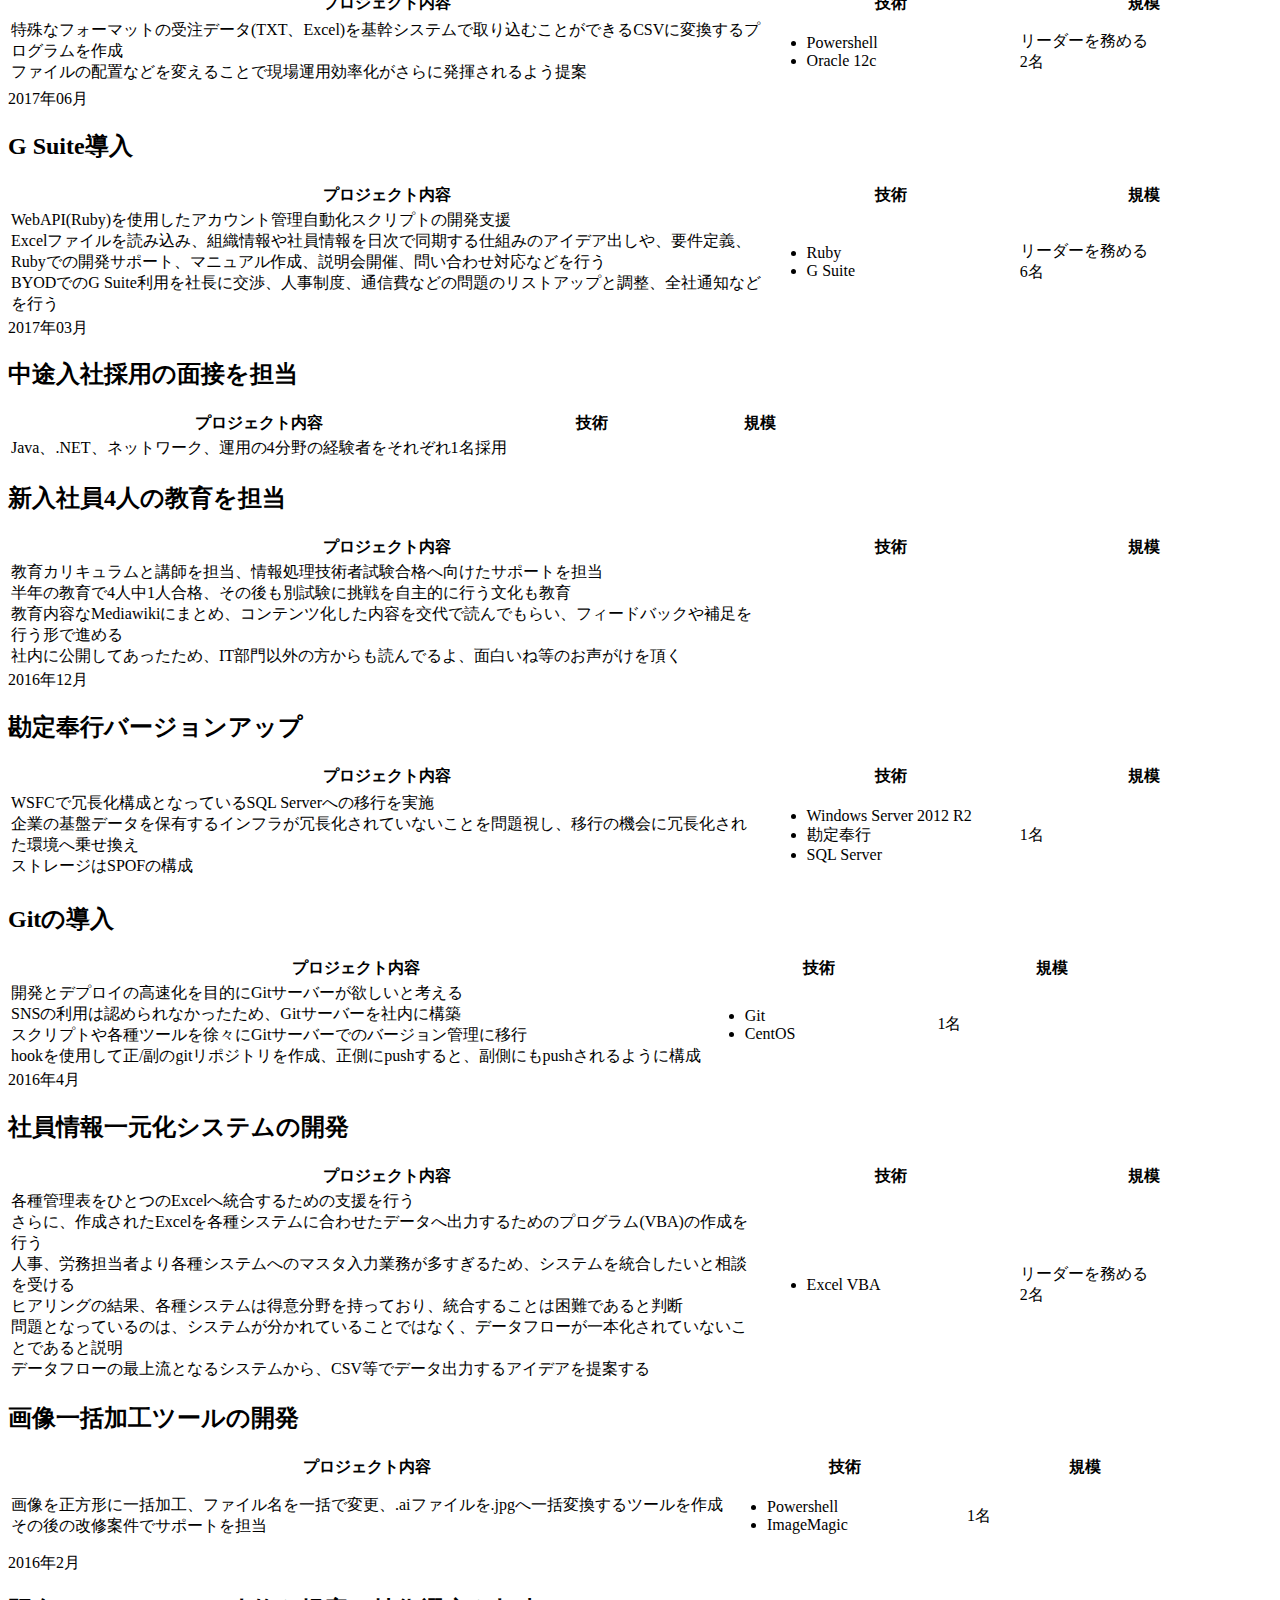
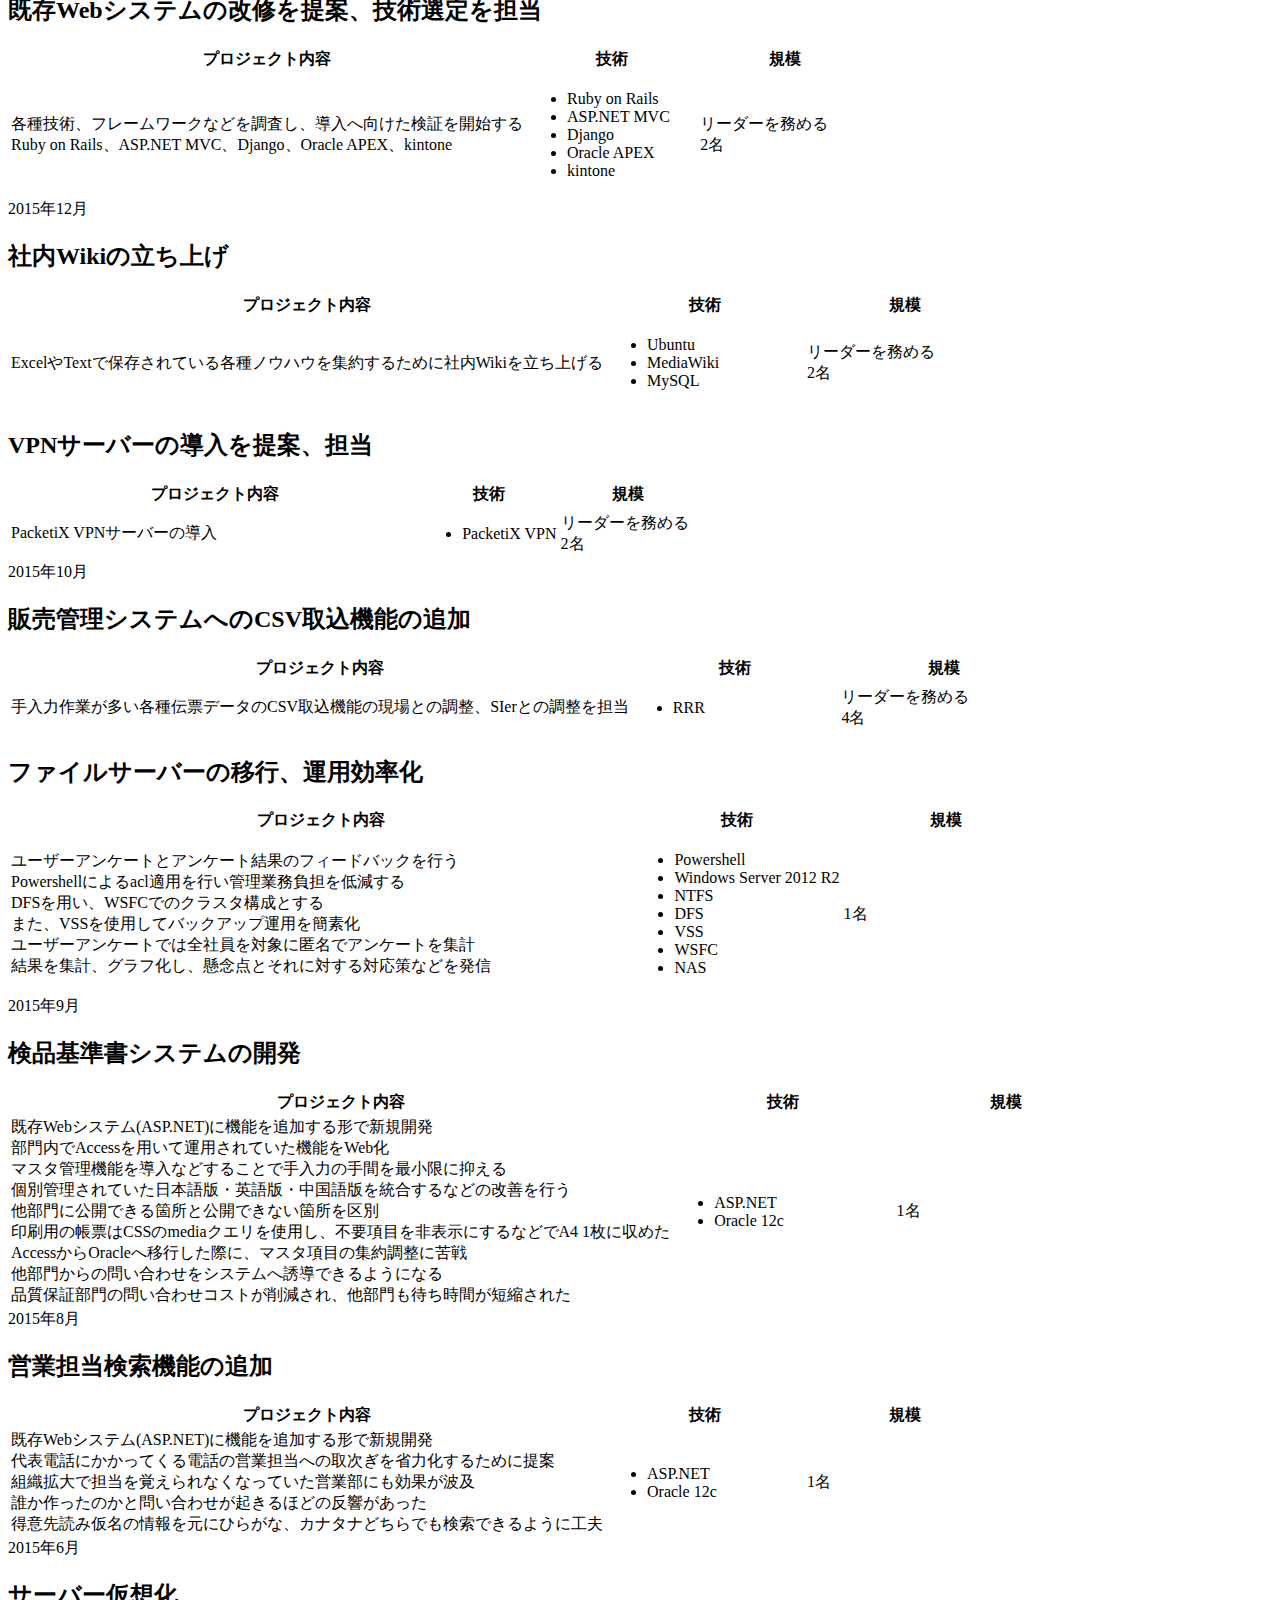
==== commit 5d07bb3a: "added kubernetes." ====
--- a/career.html
+++ b/career.html
@@ -72,6 +72,31 @@
         <div class="badge badge-light">
             2022年1月~
         </div>
+
+        <h2>
+            Kubernetes 検証
+        </h2>
+        <table class="table table-bordered">
+            <thead>
+                <th style="width: 60%">プロジェクト内容</th>
+                <th style="width: 20%">技術</th>
+                <th style="width: 20%">規模</th>
+            </thead>
+            <tbody>
+                <tr>
+                    <td>
+                        社内にKubernetesクラスターを構築する
+                    </td>
+                    <td>
+                        <ul>
+                            <li>Kubernetes</li>
+                            <li>Docker</li>
+                        </ul>
+                    </td>
+                    <td>1名</td>
+                </tr>
+            </tbody>
+        </table>
 
         <h2>
             Web開発
